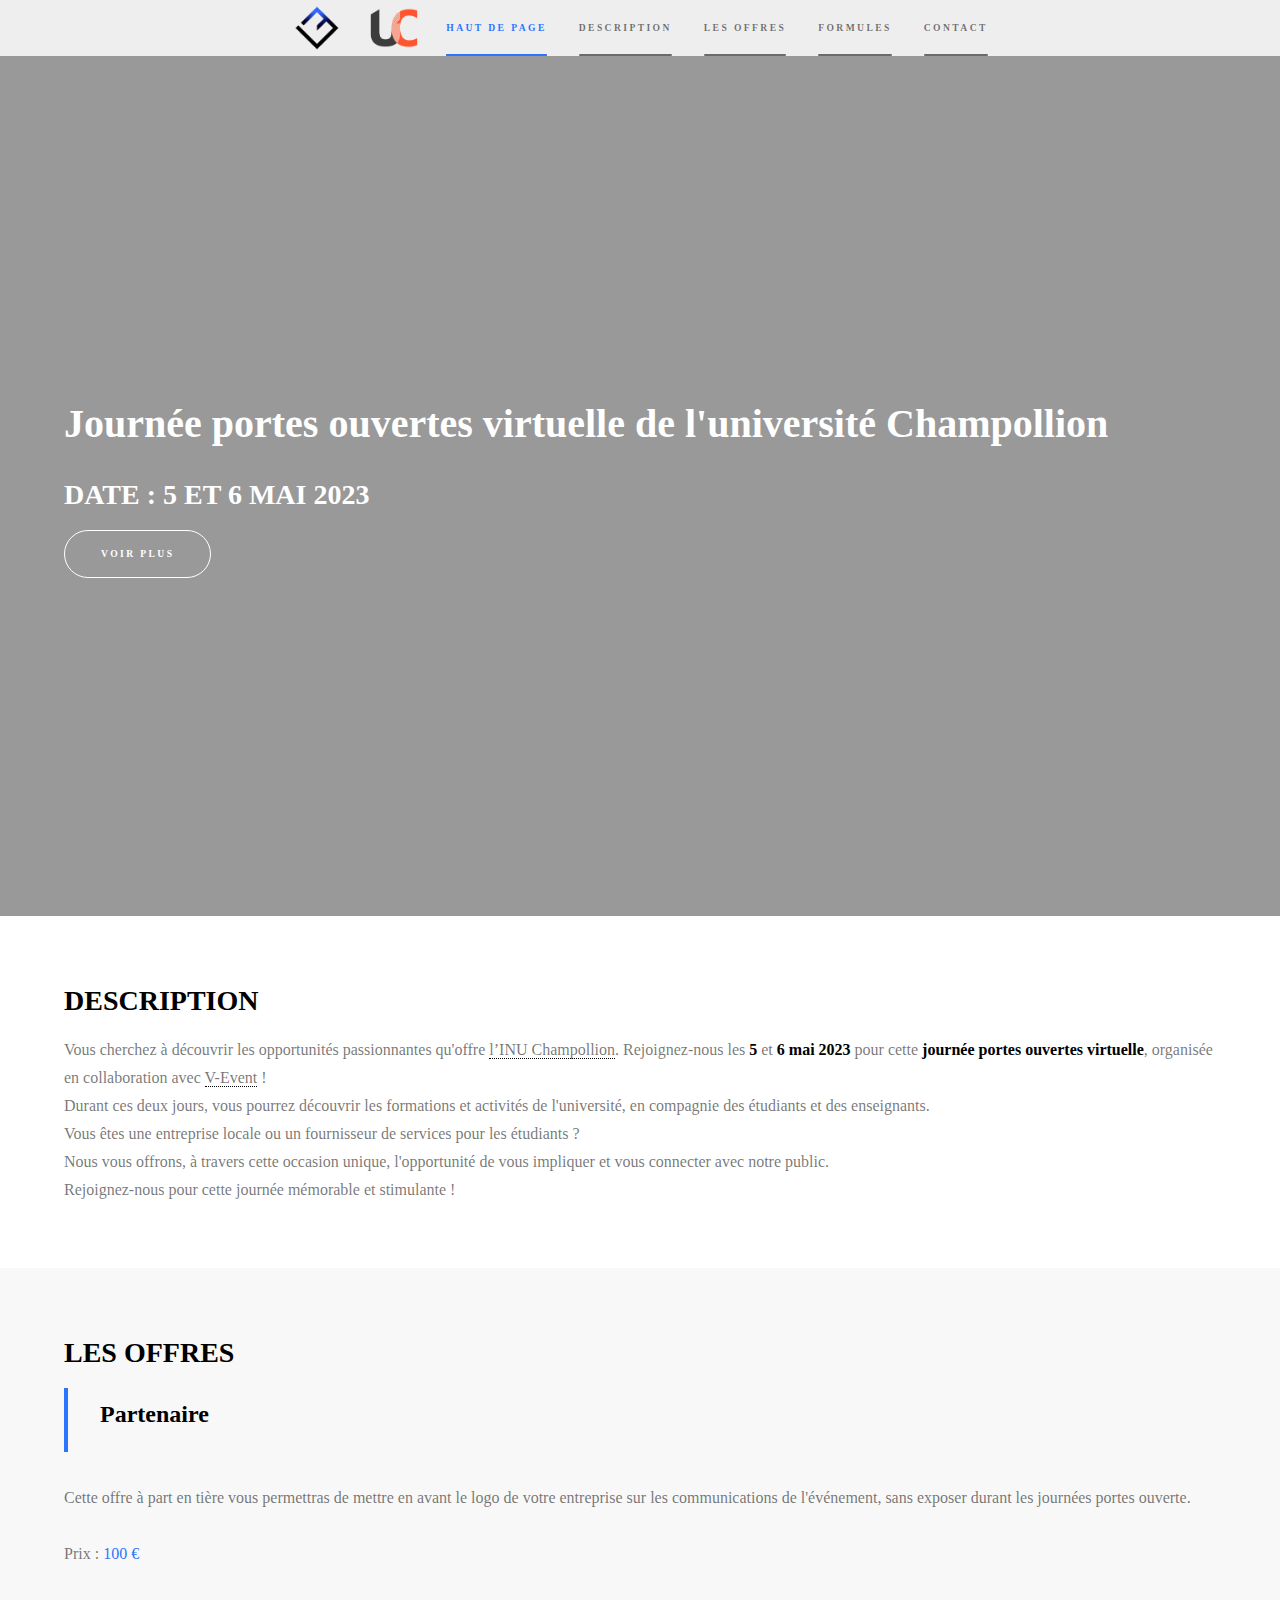
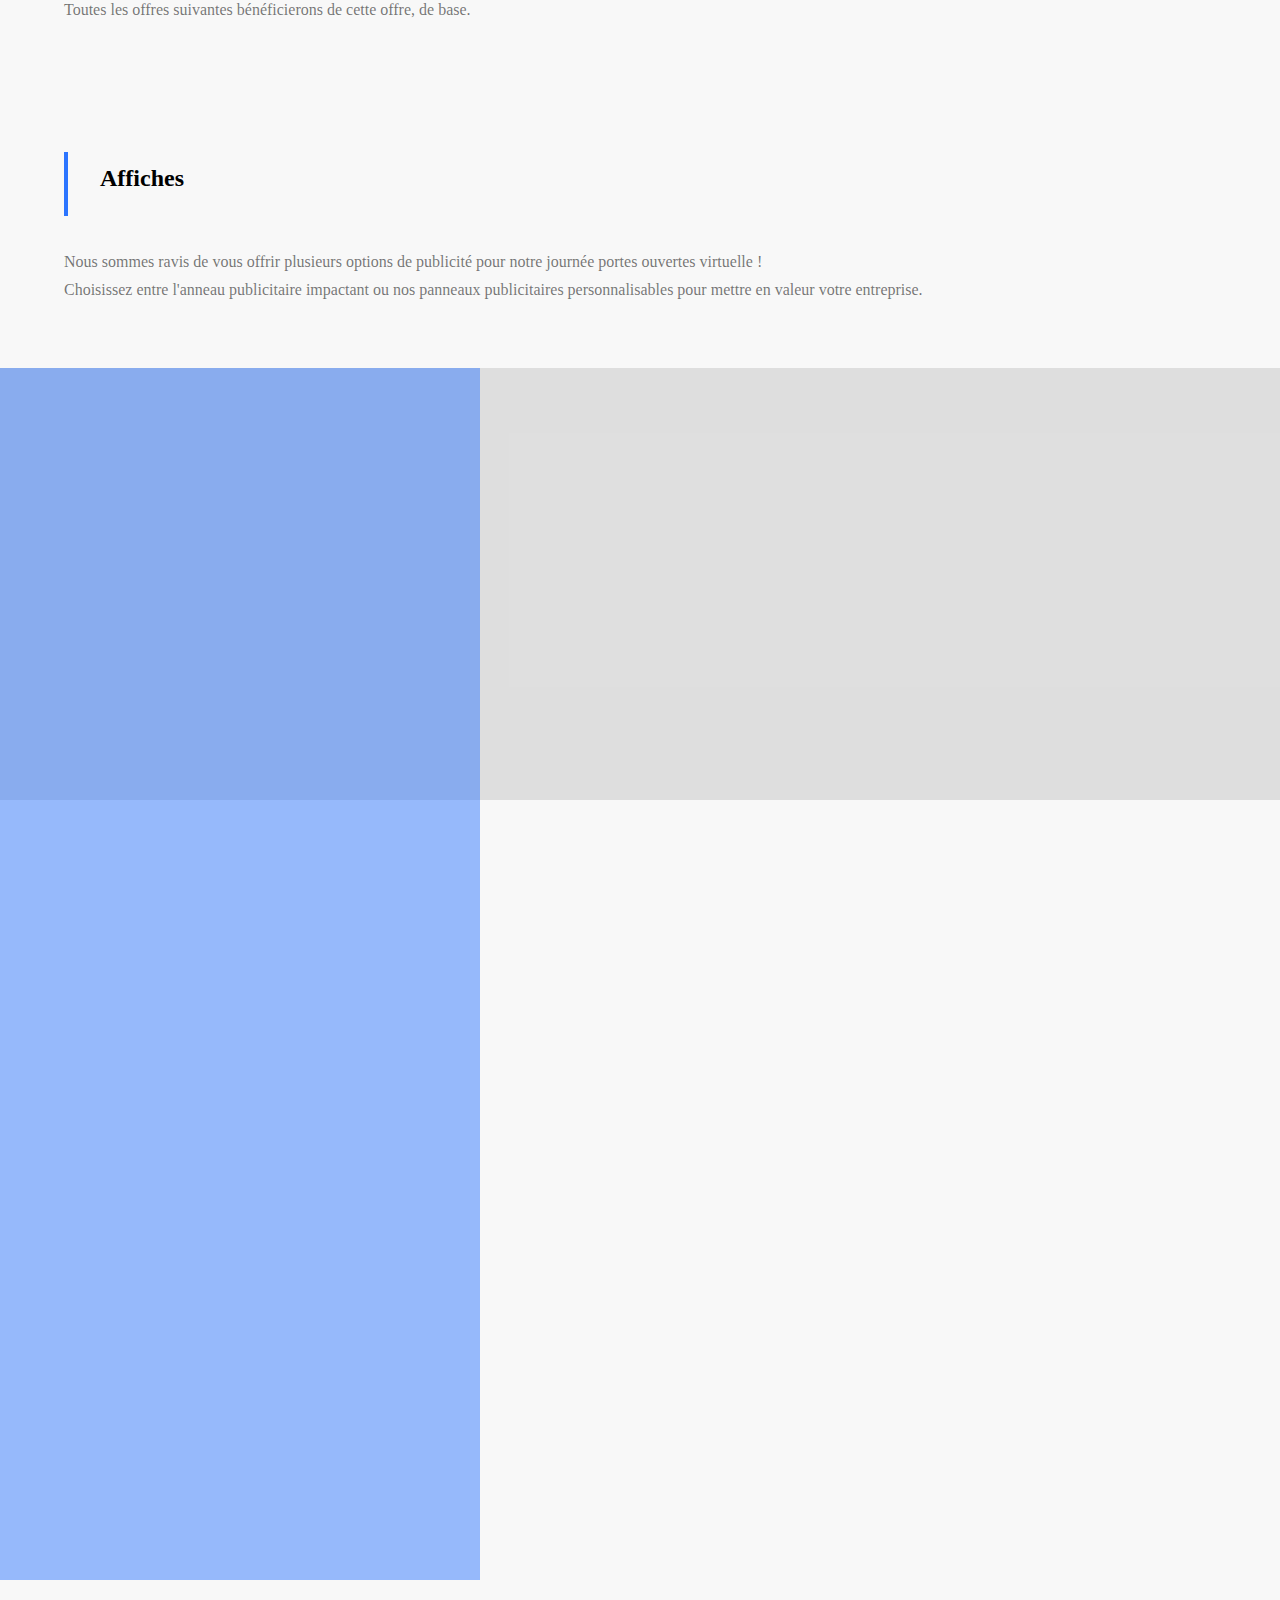
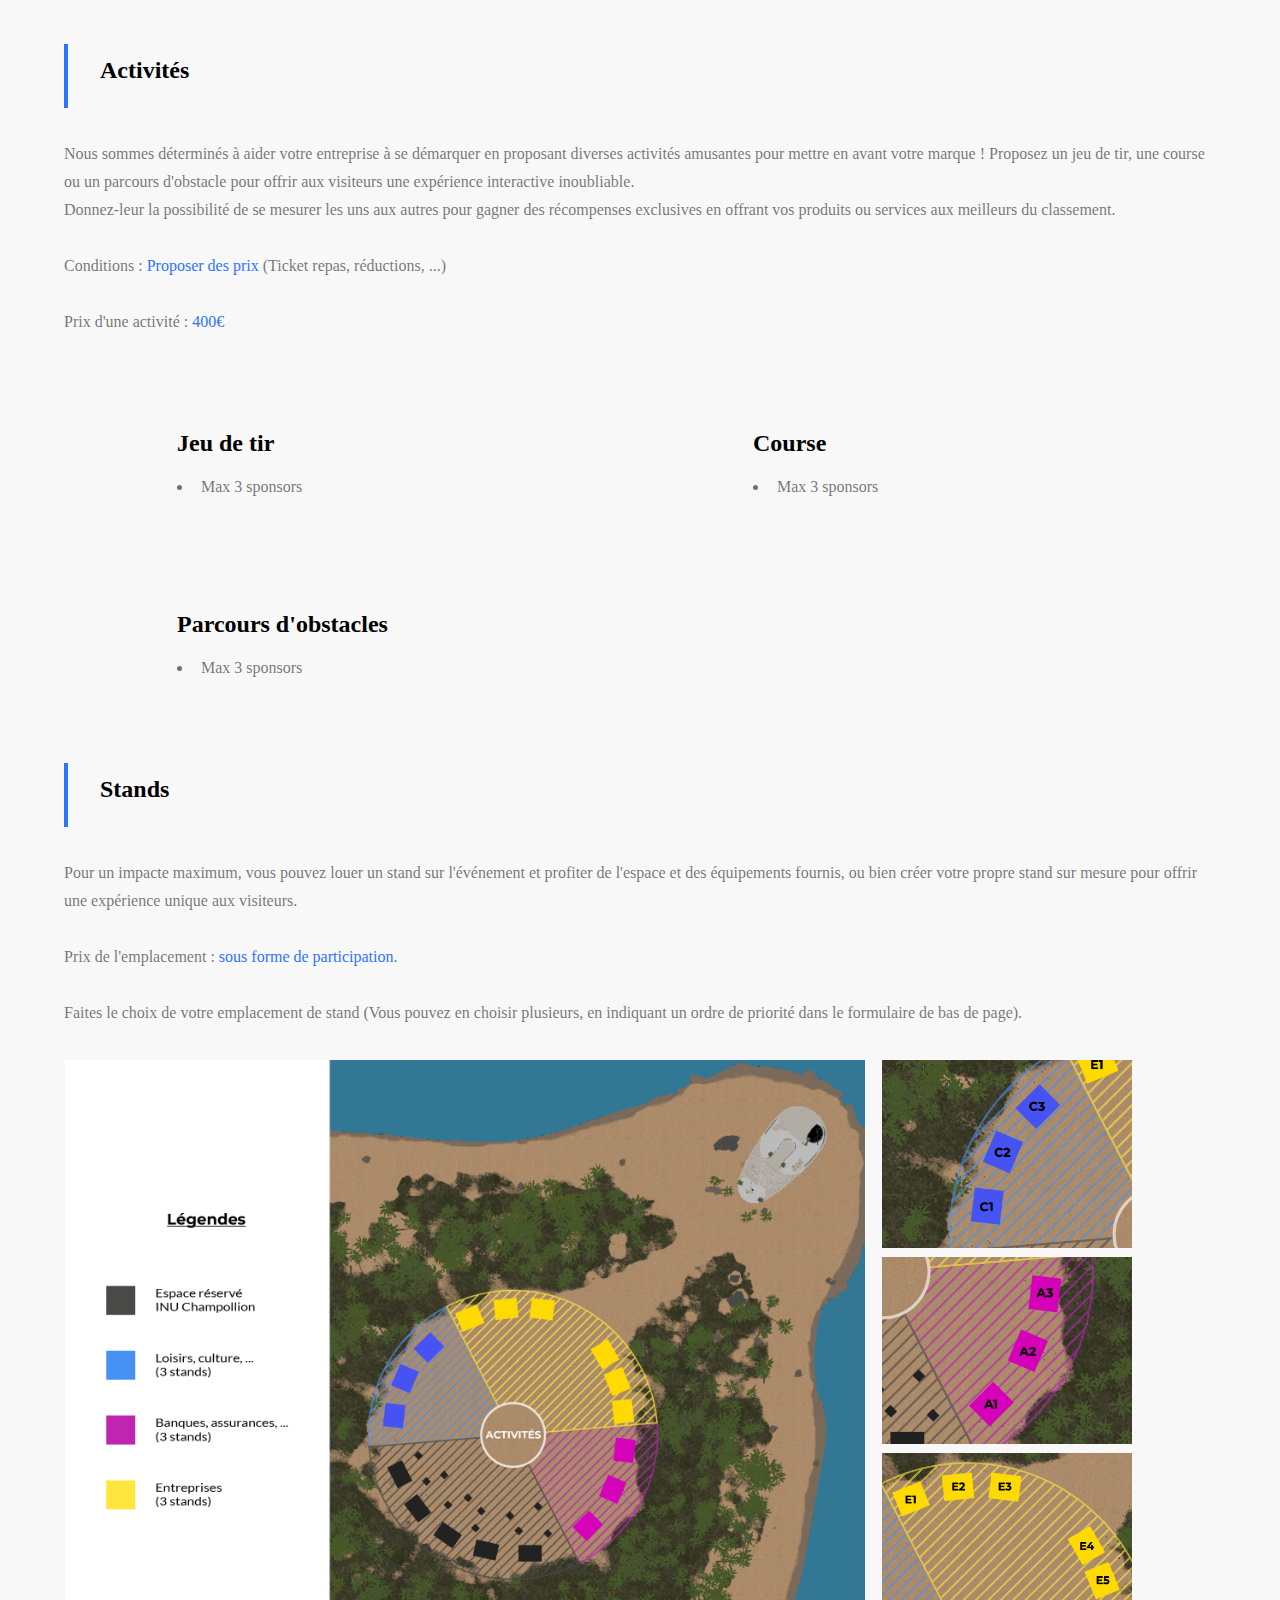
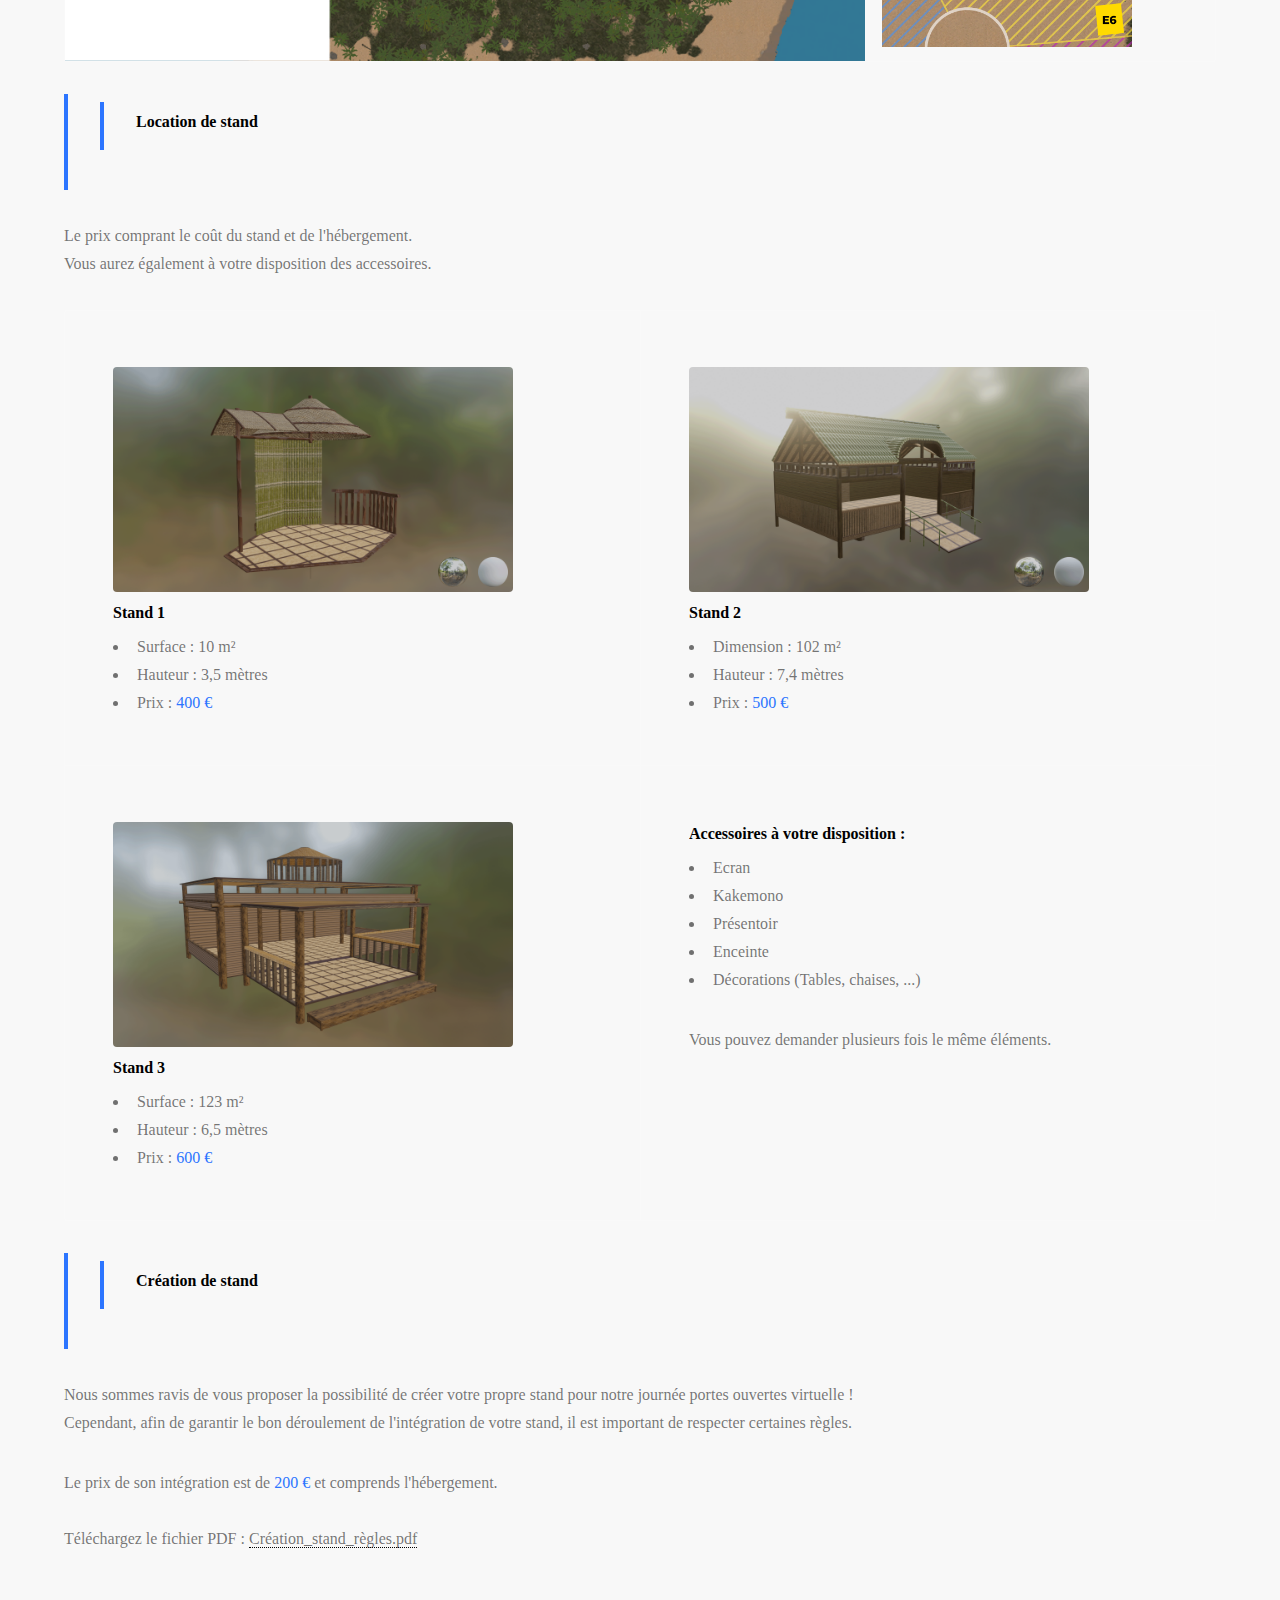
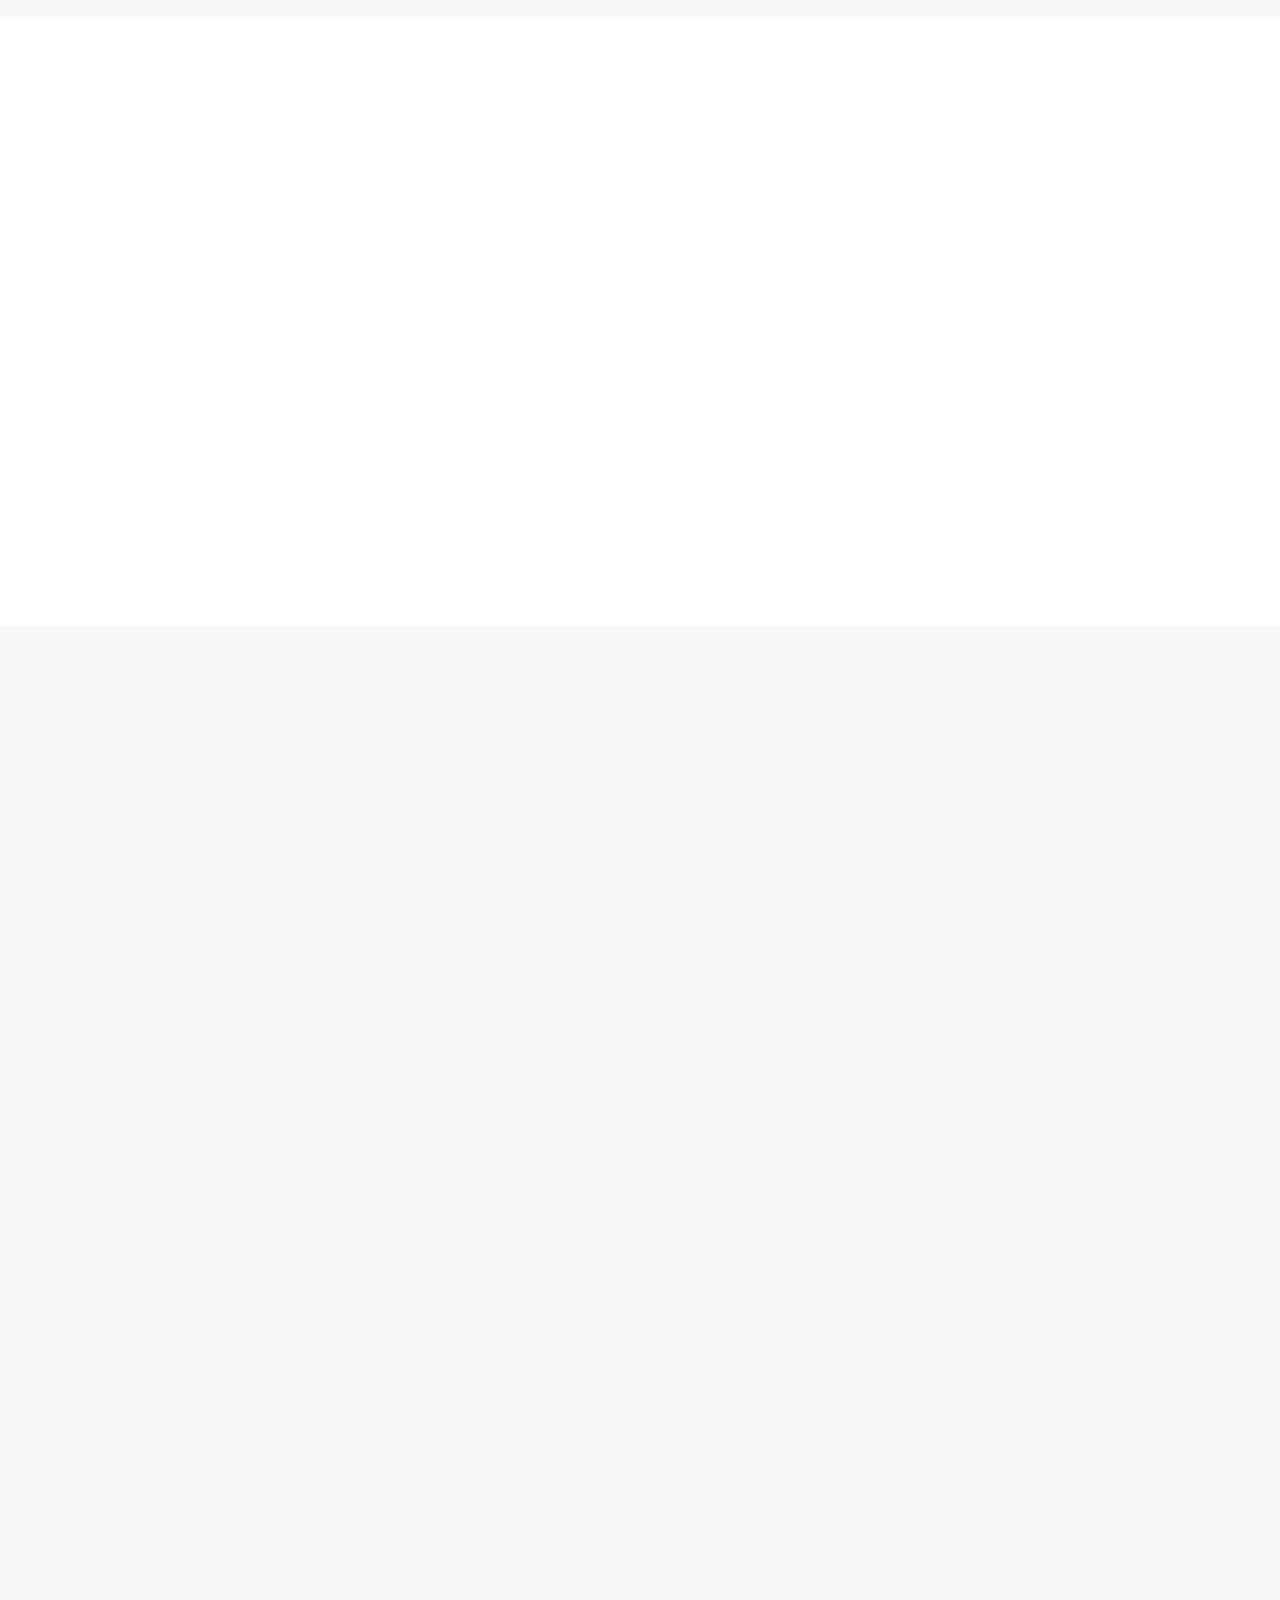
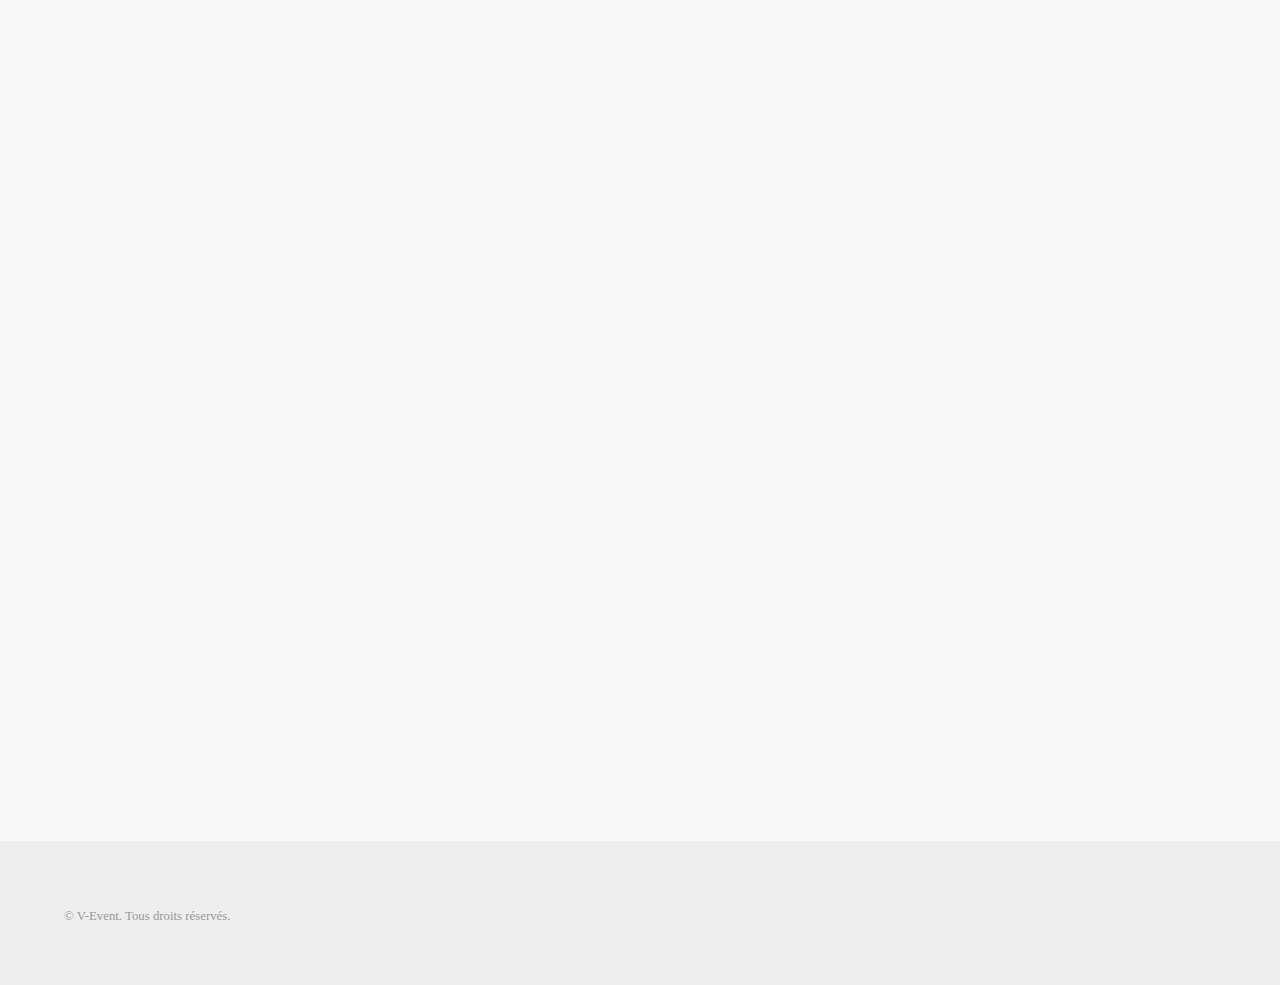
==== index.html @ f4a588ee "test size images" ====
<!DOCTYPE HTML>
<!--
	Hyperspace by HTML5 UP
	html5up.net | @ajlkn
	Free for personal and commercial use under the CCA 3.0 license (html5up.net/license)
-->
<html>
	<head>
		<title>V-Event : Plaquette Champollion</title>
		<link rel="icon" href="assets/css/images/Logo_color.png"/>
		<meta charset="utf-8" />
		<meta name="viewport" content="width=device-width, initial-scale=1, user-scalable=no" />
		<link rel="stylesheet" href="assets/css/main.css" />
		<noscript><link rel="stylesheet" href="assets/css/noscript.css" /></noscript>
		<!-- <link rel="stylesheet" type="text/css" href="styles.css" /> -->
	</head>
	<body class="is-preload">

		<!-- Sidebar -->
			<section id="sidebar">
				<div class="inner">
					<div class="logos">
						<img class="logo" id="vevent" src="images/Logo_color_text.png">
						<img class="logo" id="inu" src="images/INU_logo_text.png">
					</div>
					
					<nav>
						<ul>
							<li><a href="#intro">Haut de page</a></li>
							<li><a href="#zero">Description</a></li>
							<li><a href="#one">Les offres</a></li>
							<li><a href="#two">Formules</a></li>
							<li><a href="#three">Contact</a></li>
						</ul>
					</nav>
				</div>
			</section>

		<!-- Wrapper -->
			<div id="wrapper">

				<!-- INTRO -->
				
					<section id="intro" class="wrapper style1 fullscreen fade-up">
						
						<video autoplay loop muted class="video">
							<source src="images/video.mp4" type="video/mp4">
						</video>
					
						<div class="inner">	
							<h1>Journée portes ouvertes virtuelle de l'université Champollion</h1>
							<h2>Date : 5 et 6 mai 2023</h2>
							<ul class="actions">
								<li><a href="#zero" class="button scrolly">Voir plus</a></li>
							</ul>	
						</div>
					</section>

					<!-- DESCRIPTION -->
					<section id="zero" class="wrapper style3 spotlights">				

						<div class="inner">
							<h2>Description</h2>
							<p>Vous cherchez à découvrir les opportunités passionnantes qu'offre <a class="lien" href="https://www.univ-jfc.fr/">l’INU Champollion</a>. 
								Rejoignez-nous les <strong>5</strong> et <strong>6 mai 2023</strong> pour cette <strong>journée portes ouvertes virtuelle</strong>, organisée en collaboration avec <a class="lien" href="https://v-event.tech/">V-Event</a> !
								<br>Durant ces deux jours, vous pourrez découvrir les formations et activités de l'université, en compagnie des étudiants et des enseignants.
								<br>Vous êtes une entreprise locale ou un fournisseur de services pour les étudiants ?
								<br>Nous vous offrons, à travers cette occasion unique, l'opportunité de vous impliquer et vous connecter avec notre public.
								<br>Rejoignez-nous pour cette journée mémorable et stimulante !
								
						</div>
						
					</section>

					
					<!-- OFFRES -->
					<section id="one" class="wrapper style2 spotlights">

						<div class="inner">
							
							<!-- Partenaire -->
							<h2>Les offres</h2>
							<blockquote><h3>Partenaire</h3></blockquote>		
							<p>Cette offre à part en tière vous permettras de mettre en avant le logo de votre entreprise sur les communications de l'événement, sans exposer durant les journées portes ouverte.
								
								<br><br>Prix : <strong class="price">100 €</strong>
								<br><br>Toutes les offres suivantes bénéficierons de cette offre, de base.
							</p>
						</div>

						<!-- Affiches -->
						<div class="inner">
							<blockquote><h3>Affiches</h3></blockquote>
							<p>Nous sommes ravis de vous offrir plusieurs options de publicité pour notre journée portes ouvertes virtuelle !
								<br>Choisissez entre l'anneau publicitaire impactant ou nos panneaux publicitaires personnalisables pour mettre en valeur votre entreprise. </p>
						</div>

						<!-- Affiche 1 -->
						<section>
							<a class="image"><img src="images/AdvertisingGround.png" alt="" data-position="center center" /></a>
							<div class="content">
								<div class="inner">
									<h3>Toblerone</h3>
									<p>Mettez en avant votre entreprise avec notre affichage au sol personnalisable.
										<br>Votre affiche sera mise à l'avant et à l'arrière pour assurer une visibilité continue peut importe l’orientation des visiteurs.
										<br><strong>Le toblerone sera répété à plusieurs reprises</strong> dans l'événement.
									<ul>
										<li><i class="bx bx-check"></i>Dimension : 2m x 710cm x 2m (L x P x H)</li>
										<li><i class="bx bx-check"></i>Taille d'image demandée : 2048 x 1024 (L x H)</li>
										<li><i class="bx bx-check"></i>Un toblerone</li>
										<li><i class="bx bx-check"></i>Prix : <strong class="price">200 €</strong></li>
									</ul>
								</div>
							</div>
						</section>

						<!-- Affiche 2 -->
						<section>
							<a class="image"><img src="images/AdvertisingRing.png" alt="" data-position="top center" /></a>
							<div class="content">
								<div class="inner">
									<h3>Anneau</h3>
									<p>Assurez-vous que votre entreprise est au centre de l'action !
										<br>Notre anneau publicitaire offre une visibilité constante et percutante tout au long de l'événement, donnant à votre entreprise une exposition maximale.
									</p>
									<ul>
										<li><i class="bx bx-check"></i>Taille d'image demandée : 2048 x 1024 (L x H)</li>
										<li><i class="bx bx-check"></i>2 emplacements</li>
										<li><i class="bx bx-check"></i>Prix : <strong class="price">400 €</strong></li>
									</ul>
								</div>
							</div>
						</section>

						<!-- Affiche 3 -->
						<section>
							<a class="image"><img src="images/test.png" alt="" data-position="25% 25%" /></a>
							<div class="content">
								<div class="inner">
									<h3>Pack Affiches</h3>
									<p>Notre pack publicitaire est conçu pour vous aider à obtenir la meilleure visibilité possible lors de notre journée portes ouvertes virtuelle ! 
										<br>Ce pack comprend l’affiche au sol, mais également un affichage en plein ciel pour aider votre entreprise à briller lors de notre événement. </p>
									<ul>
										<li><i class="bx bx-check"></i>Un toblerone</li>
										<li><i class="bx bx-check"></i>2 emplacements sur l'anneau</li>
										<li><i class="bx bx-check"></i>Prix : <strong class="price">500 €</strong></strong></li>
									</ul>
								</div>
							</div>
						</section>

						
						<div class="inner">
							
							<!-- Activités -->
							<blockquote><h3>Activités</h3></blockquote>		
							<p>Nous sommes déterminés à aider votre entreprise à se démarquer en proposant diverses activités amusantes pour mettre en avant votre marque ! 
								Proposez un jeu de tir, une course ou un parcours d'obstacle pour offrir aux visiteurs une expérience interactive inoubliable.
								<br>Donnez-leur la possibilité de se mesurer les uns aux autres pour gagner des récompenses exclusives en offrant vos produits ou services aux meilleurs du classement.

								<br><br>Conditions : <strong class="price">Proposer des prix</strong> (Ticket repas, réductions, ...)
								<br><br>Prix d'une activité : <strong class="price">400€</strong>
							</p>
												
							<div class="features">

								<!-- Activité 1 -->
								<section>
									<span class="icon solid major fa-gamepad"></span>
									<h3>Jeu de tir</h3>
									<ul>
										<li><i class="bx bx-check"></i>Max 3 sponsors</li>
									</ul>
								</section>

								<!-- Activité 2 -->
								<section>
									<span class="icon solid major fa-car"></span>
									<h3>Course</h3>
									<ul>
										<li><i class="bx bx-check"></i>Max 3 sponsors</li>
									</ul>
								</section>

								<!-- Activité 3 -->
								<section>
									<span class="icon solid major fa-running"></span>
									<!-- https://fontawesome.com/search?o=r&m=free&f=brands -->
									<h3>Parcours d'obstacles</h3>
									<ul>
										<li><i class="bx bx-check"></i>Max 3 sponsors</li>
									</ul>
								</section>
							</div>

							<!-- Stands -->
							<blockquote><h3>Stands</h3></blockquote>
							<p>Pour un impacte maximum, vous pouvez louer un stand sur l'événement et profiter de l'espace et des équipements fournis, ou bien créer votre propre stand sur mesure pour offrir une expérience unique aux visiteurs.
								<br><br>Prix de l'emplacement : <strong class="price">sous forme de participation</strong>.
								<br><br>Faites le choix de votre emplacement de stand (Vous pouvez en choisir plusieurs, en indiquant un ordre de priorité dans le formulaire de bas de page).
							</p>

							<div class="features3">
	
								<img src="images/map.png" width="800px" height="auto"/>
								
								<section>
									<img src="images/Map_loisirs.png" width="250px"/>
									<img src="images/Map_assurances.png" width="250px"/>
									<img src="images/Map_entreprises.png" width="250px"/>
								</section>
							
							</div>
							
							<blockquote><blockquote><h4>Location de stand</h4></blockquote></blockquote>

							<p>Le prix comprant le coût du stand et de l'hébergement.
								<br>Vous aurez également à votre disposition des accessoires.
							</p>
								
							<div class="features2">

								<!-- Stand 1 -->
								<section>
									<div class="slider">
										<div class="slides">
											<div class="slide"><a class="image"><img src="images/Petit_1.png" width="400px" alt="" data-position="center center" /></a></div>
											<div class="slide"><a class="image"><img src="images/Petit_2.png" width="400px" alt="" data-position="center center" /></a></div>
											<div class="slide"><a class="image"><img src="images/Petit_3.png" width="400px" alt="" data-position="center center" /></a></div>
											<div class="slide"><a class="image"><img src="images/Petit_4.png" width="400px" alt="" data-position="center center" /></a></div>
										</div>
										<div class="content">
											<div class="inner">
												<h4>Stand 1</h4>
												<ul>
													<li><i class="bx bx-check"></i>Surface : 10 m²</li>
													<li><i class="bx bx-check"></i>Hauteur : 3,5 mètres</li>
													<li><i class="bx bx-check"></i>Prix : <strong class="price">400 €</strong></li>
												</ul>
											</div>
										</div>
									</div>
								</section>

								<!-- Stand 2 -->
								<section>
									<div class="slider">
										<div class="slides">
											<div class="slide"><a class="image"><img src="images/Moyen_1.png" width="400px" alt="" data-position="center center" /></a></div>
											<div class="slide"><a class="image"><img src="images/Moyen_2.png" width="400px" alt="" data-position="center center" /></a></div>
											<div class="slide"><a class="image"><img src="images/Moyen_3.png" width="400px" alt="" data-position="center center" /></a></div>
											<div class="slide"><a class="image"><img src="images/Moyen_4.png" width="400px" alt="" data-position="center center" /></a></div>
										</div>
										<div class="content">
											<div class="inner">
												<h4>Stand 2</h4>
												<ul>
													<li><i class="bx bx-check"></i>Dimension : 102 m²</li>
													<li><i class="bx bx-check"></i>Hauteur : 7,4 mètres</li>
													<li><i class="bx bx-check"></i>Prix : <strong class="price">500 €</strong></li>
												</ul>
											</div>
										</div>
									</div>
								</section>

								<!-- Stand 3 -->
								<section>
									<div class="slider">
										<div class="slides">
											<div class="slide"><a class="image"><img src="images/Grand_1.png" width="400px" alt="" data-position="center center" /></a></div>
											<div class="slide"><a class="image"><img src="images/Grand_2.png" width="400px" alt="" data-position="center center" /></a></div>
											<div class="slide"><a class="image"><img src="images/Grand_3.png" width="400px" alt="" data-position="center center" /></a></div>
											<div class="slide"><a class="image"><img src="images/Grand_4.png" width="400px" alt="" data-position="center center" /></a></div>
										</div>

										<div class="content">
											<div class="inner">
												<h4>Stand 3</h4>
												<ul>
													<li><i class="bx bx-check"></i>Surface : 123 m²</li>
													<li><i class="bx bx-check"></i>Hauteur : 6,5 mètres</li>
													<li><i class="bx bx-check"></i>Prix : <strong class="price">600 €</strong></li>
												</ul>
											</div>
										</div>
									</div>
								</section>

								<!-- Info stand -->
								<section>
									<div class="slider">
										
										<div class="content">
											<div class="inner">
												<h4>Accessoires à votre disposition :</h4>
												<ul>
													<li><i class="bx bx-check"></i>Ecran</li>
													<li><i class="bx bx-check"></i>Kakemono</li>
													<li><i class="bx bx-check"></i>Présentoir</li>
													<li><i class="bx bx-check"></i>Enceinte</li>
													<li><i class="bx bx-check"></i>Décorations (Tables, chaises, ...)</li>
												</ul>
												<p>Vous pouvez demander plusieurs fois le même éléments.</p>
											</div>
										</div>

									</div>
								</section>

							</div>
							
							<!-- Création -->
							<div class="inner">
								<blockquote><blockquote><h4>Création de stand</h4></blockquote></blockquote>
								<p>Nous sommes ravis de vous proposer la possibilité de créer votre propre stand pour notre journée portes ouvertes virtuelle ! 
									<br>Cependant, afin de garantir le bon déroulement de l'intégration de votre stand, il est important de respecter certaines règles. </p>
								<p>Le prix de son intégration est de <strong class="price">200 €</strong> et comprends l'hébergement.
								
								<br><br>Téléchargez le fichier PDF : <a href="images/creation_stand_regles.pdf">Création_stand_règles.pdf</a>

							</div>

						</div>
						
					</section>

				<!-- FORMULES -->
					
						<section id="two" class="wrapper style3 fade-up">
						<div class="inner">

							<!-- ======= Pricing Section ======= -->
						<section id="pricing" class="pricing">
							<div class="container" data-aos="fade-up">
					
								<div class="section-title">
									<h2>Formules</h2>
								</div>
						
								<div class="row">

									<div class="col-lg-4 mt-4 mt-lg-0" data-aos="fade-up" data-aos-delay="300">
										<div class="box">
											<h3>Challenge</h3>
											<h4>700 €</h4>
											<ul>
												<li><i class="bx bx-check"></i>Pack Affiches</li>
												<li><i class="bx bx-check"></i>Une activité au choix</li>
											</ul>
										</div>
									</div>
						
									<div class="col-lg-4" data-aos="fade-up" data-aos-delay="100">
										<div class="box">
											<h3>Intervenant</h3>
											<h4>1 000 €</h4>
											<ul>
												<li><i class="bx bx-check"></i>Pack Affiches</li>
												<li><i class="bx bx-check"></i>Stand 2</li>
											</ul>
										</div>
									</div>
						
									<div class="col-lg-4 mt-4 mt-lg-0" data-aos="fade-up" data-aos-delay="200">
										<div class="box featured">
											<h3>Formule complète</h3>
											<h4>1 450 €</h4>
											<ul>
												<li><i class="bx bx-check"></i>Pack Affiches</li>
												<li><i class="bx bx-check"></i>Une activité au choix</li>
												<li><i class="bx bx-check"></i>Stand 3</li>
											</ul>
										</div>
									</div>
						
									
								</div>
					
							</div>
						</section>
						<!-- End Pricing Section -->
						</div>
					</section>
			
				<!-- CONTACT -->
					<section id="three" class="wrapper style1 fade-up">
						<div class="inner">
							<h2>Contactez-nous !</h2>
							<p>Nous restons à votre disposition pour toute demande d'informations complémentaires ou pour la mise en place d'un devis personnalisé. 
								<br>N'hésitez pas à nous contacter par mail en nous fournissant les détails de vos prestations.
								<br>Nous nous engageons à vous répondre dans les meilleurs délais.</p>
							<div class="split style1">
								<section>

									<form action="https://formsubmit.co/04d8dbd103fc2e2ac19d623c13a61e69" method="POST" id="form" onsubmit="return validateForm()">
										<input type="hidden" name="_next" value="https://rodriguesclaire.github.io/merci/index.html" />
										<input type="hidden" name="_captcha" value="false" />
										<input type="hidden" name="_subject" value="Nouveau message de formulaire de contact" />
										<input type="hidden" name="_template" value="table" />
										<input type="hidden" name="_autoresponse" value="true" />
										<input type="hidden" name="_replyto" value="email" />
										<input type="hidden" name="_confirmation" value="Merci de nous avoir contacté. Nous vous répondrons dès que possible." />
									  
										
										<div class="fields">

											<!-- Nom -->
											<div class="field half">
												<label for="name">*Nom :</label>
												<input type="text" id="name" name="Nom" required>
											</div>
										
											<!-- Entreprise -->
											<div class="field half">
												<label for="name">*Nom entreprise :</label>
												<input type="text" id="entreprise" name="Nom entreprise" required>
											</div>
										
											<!-- Email -->
											<div class="field half">
												<label for="email">*Email :</label>
												<input type="email" id="email" name="Email" required>
											</div>
										
											<!-- Objet -->
											<div class="field half">
												<label for="subject">*Objet :</label>
												<input placeholder="Devis / Informations / ..." type="text" id="objet" name="Objet" required>
											</div>
													
											<!-- Message -->
											<div class="field">
												<label for="message">*Message :</label>
												<textarea placeholder="Montant de la participation pour l'emplacement / Choix emplacement stand / Choix des accessoires / Informations supplémentaires" id="message" name="Message" rows="5" required></textarea>
												<p style="font-size:14px;">* Champs obligatoires.</p>
											</div>

											<!-- EMPTY -->
											<div class="field">
											
											</div>


										  	<div class="field">
											<label>Sélectionnez ci-dessous les éléments que vous souhaitez utiliser.</label>
											</div>

											<!-- A chocher : Jours -->							   
											<div class="field ">
												
												<label>Jours d'exposition (présence sur le stand) :</label><br>
								
												<input type="checkbox" id="jour1" name="Jour 1" value="Vendredi 5 mai : de 14H à 17H">
												<label for="jour1">Vendredi 5 mai
													<ul>
														<li><i class="bx bx-check"></i>De : <strong class="price">14H à 17H</strong></li>
													</ul>
												</label>
								
												<input type="checkbox" id="jour2" name="Jour 2" value="Samedi 6 mai : de 14H à 17H">
												<label for="jour2">Samedi 6 mai
													<ul>
														<li><i class="bx bx-check"></i>De : <strong class="price">14H à 17H</strong></li>
													</ul>
												</label>
								
											</div>

											<!-- A chocher : Affiche -->							   
											<div class="field ">
												
												<label>Affiches :</label><br>
								
												<input type="checkbox" id="affiche1" name="Affiche 1" value="Affiche toblerone : 200€">
												<label for="affiche1">Toblerone
													<ul>
														<li><i class="bx bx-check"></i>Prix : <strong class="price">200 €</strong></li>
													</ul>
												</label>
								
												<input type="checkbox" id="affiche2" name="Affiche 2" value="Anneau : 400€">
												<label for="affiche2">Anneau
													<ul>
														<li><i class="bx bx-check"></i>Prix : <strong class="price">400 €</strong></li>
													</ul>
												</label>
								
												<input type="checkbox" id="affiche3" name="Pack affiche" value="Toblerone & Anneau : 500€">
												<label id="last" for="affiche3">Pack Affiches
													<ul>
														<li><i class="bx bx-check"></i>Prix : <strong class="price">500 €</strong></li>
													</ul>
												</label>
											</div>

											<!-- A chocher : Activités -->
											<div class="field">
												
												<label>Activités :</label><br>
								
												<input type="checkbox" id="activite1" name="Activité 1" value="Jeu de tir : 400€">
												<label for="activite1">Jeu de tir
												<ul>
													<li><i class="bx bx-check"></i>Prix : <strong class="price">400€</strong></li>
												</ul>
												</label>
								
												<input type="checkbox" id="activite2" name="Activité 2" value="Course : 400€">
												<label for="activite2">Course
												<ul>
													<li><i class="bx bx-check"></i>Prix : <strong class="price">400€</strong></li>
												</ul>
												</label>
								
												<input type="checkbox" id="activite3" name="Activité 3" value="Parcours d'obstacle : 400€">
												<label id="last" for="activite3">Parcours d'obstacles
												<ul>
													<li><i class="bx bx-check"></i>Prix : <strong class="price">400€</strong></li>
												</ul>
												</label>
											</div>
								
											<!-- A chocher : Stands -->
											<div class="field">
												<label>Stands :</label><br>
								
												<input type="checkbox" id="stand1" name="Stand 1" value="Stand 1 : 400€">
												<label for="stand1">Stand 1
													<ul>
														<li><i class="bx bx-check"></i>Prix : <strong class="price">400€</strong></li>
													</ul>
												</label>
								
												<input type="checkbox" id="stand2" name="Stand 2" value="Stand 2 : 500€">
												<label for="stand2">Stand 2
													<ul>
														<li><i class="bx bx-check"></i>Prix : <strong class="price">500€</strong></li>
													</ul>
												</label>
								
												<input type="checkbox" id="stand3" name="Stand 3" value="Stand 3 : 600€">
												<label for="stand3">Stand 3
													<ul>
														<li><i class="bx bx-check"></i>Prix : <strong class="price">600€</strong></li>
													</ul>
												</label>

												<input type="checkbox" id="stand4" name="Création stand" value="Création de stand : 600 €">
												<label id="last" for="stand4">Créer son propre stand
													<ul>
														<li><i class="bx bx-check"></i>Prix : <strong class="price">200€</strong></li>
													</ul>
												</label>
												
											</div>

											<!-- A chocher : Formule -->
											<div class="field">
												<label>Formules :</label><br>

												<input class="formules" type="checkbox" id="formule3" name="Formule" value="Formule challenge : 700€" onchange="checkOnlyOne(this)">
												<label for="formule3">Challenge
												<ul>
													<li><i class="bx bx-check"></i>Prix : <strong class="price">700€</strong></li>
												</ul>
												</label>
								
												<input class="formules" type="checkbox" id="formule1" name="Formule" value="Formule intervenant : 1 000€" onchange="checkOnlyOne(this)">
												<label for="formule1">Intervenant
												<ul>
													<li><i class="bx bx-check"></i>Prix : <strong class="price">1 000€</strong></li>
												</ul>
												</label>
								
												<input class="formules" type="checkbox" id="formule2" name="Formule" value="Formule complète : 1 450€" onchange="checkOnlyOne(this)">
												<label id="last" for="formule2">Formule complète
												<ul>
													<li><i class="bx bx-check"></i>Prix : <strong class="price">1 450€</strong></li>
												</ul>
												</label>
											</div>

											<!-- Envoyer formulaire -->
											<div>
											<ul class="actions">
												<li><button type="submit" class="button submit">Envoyer</button></li>
											</ul>
											</div>

										</div> 
									  </form>

								</section>
								<section>
									<ul class="contact">
										<li>
											<h3>Adresse</h3>
											<span>8 Avenue Pierre-Gilles de Gennes<br />
											Albi, 81000<br />
											FRANCE</span>
										</li>
										<li>
											<h3>Email</h3>
											<span>contact@v-event.tech</span>
										</li>
										<li>
											<h3>Téléphone</h3>
											<span>05 63 76 08 79</span>
										</li>
										<li>
											<h3>Réseaux sociaux</h3>
											<ul class="icons">
												<li><a href="https://twitter.com/V_Event_FR" class="icon brands fa-twitter"><span class="label">Twitter</span></a></li>
												<li><a href="https://www.facebook.com/VEventFR" class="icon brands fa-facebook-f"><span class="label">Facebook</span></a></li>
												<!--<li><a href="#" class="icon brands fa-discord"><span class="label">Discord</span></a></li>-->
												<li><a href="https://www.instagram.com/vevent_fr/" class="icon brands fa-instagram"><span class="label">Instagram</span></a></li>
												<li><a href="https://www.linkedin.com/company/v-event/" class="icon brands fa-linkedin-in"><span class="label">LinkedIn</span></a></li>
												<li><a href="https://www.tiktok.com/@vevent_fr" class="icon brands fa-tiktok"><span class="label">Tiktok</span></a></li>
												<li><a href="https://www.youtube.com/@v-event" class="icon brands fa-youtube"><span class="label">Youtube</span></a></li>
											</ul>
										</li>
									</ul>
								</section>
							</div>
						</div>
					</section>

			</div>

		<!-- FOOTER -->
			<footer id="footer" class="wrapper style1-alt">
				<div class="inner">
					<ul class="menu">
						<li>&copy; V-Event. Tous droits réservés.</li>
					</ul>
				</div>
			</footer>

		<!-- SCRIPTS -->
			<script src="assets/js/jquery.min.js"></script>
			<script src="assets/js/jquery.scrollex.min.js"></script>
			<script src="assets/js/jquery.scrolly.min.js"></script>
			<script src="assets/js/browser.min.js"></script>
			<script src="assets/js/breakpoints.min.js"></script>
			<script src="assets/js/util.js"></script>
			<script src="assets/js/main.js"></script>
			<script src="assets/js/form.js"></script>

	</body>
</html>
---- assets/css/main.css ----
@import url(fontawesome-all.min.css);

/*
	Hyperspace by HTML5 UP
	html5up.net | @ajlkn
	Free for personal and commercial use under the CCA 3.0 license (html5up.net/license)
*/







html, body, div, span, applet, object,
iframe, h1, h2, h3, h4, h5, h6, p, blockquote,
pre, a, abbr, acronym, address, big, cite,
code, del, dfn, em, img, ins, kbd, q, s, samp,
small, strike, strong, sub, sup, tt, var, b,
u, i, center, dl, dt, dd, ol, ul, li, fieldset,
form, label, legend, table, caption, tbody,
tfoot, thead, tr, th, td, article, aside,
canvas, details, embed, figure, figcaption,
footer, header, hgroup, menu, nav, output, ruby,
section, summary, time, mark, audio, video {
	margin: 0;
	padding: 0;
	border: 0;
	font-size: 100%;
	font: inherit;
	vertical-align: baseline;}

article, aside, details, figcaption, figure,
footer, header, hgroup, menu, nav, section {
	display: block;}

body {
	line-height: 1;
}

ol, ul {
	list-style: none;
}

blockquote, q {
	quotes: none;
}

	blockquote:before, blockquote:after, q:before, q:after {
		content: '';
		content: none;
	}

table {
	border-collapse: collapse;
	border-spacing: 0;
}

body {
	-webkit-text-size-adjust: none;
}

mark {
	background-color: transparent;
	color: inherit;
}

input::-moz-focus-inner {
	border: 0;
	padding: 0;
}

input, select, textarea {
	-moz-appearance: none;
	-webkit-appearance: none;
	-ms-appearance: none;
	appearance: none;
}

/* Basic */

	@-ms-viewport {
		width: device-width;
	}

	body {
		-ms-overflow-style: scrollbar;
	}

	@media screen and (max-width: 480px) {

		html, body {
			min-width: 320px;
		}

	}

	html {
		box-sizing: border-box;
	}

	*, *:before, *:after {
		box-sizing: inherit;
	}

	body {
		background: white;
	}

		body.is-preload *, body.is-preload *:before, body.is-preload *:after {
			-moz-animation: none !important;
			-webkit-animation: none !important;
			-ms-animation: none !important;
			animation: none !important;
			-moz-transition: none !important;
			-webkit-transition: none !important;
			-ms-transition: none !important;
			transition: none !important;
		}

/* Type */

	body, input, select, textarea {
		color: rgba(0, 0, 0, 0.55);
		font-family:  'lato';
		font-size: 14pt;
		font-weight: normal;
		line-height: 1.75;
	}

		@media screen and (max-width: 1680px) {

			body, input, select, textarea {
				font-size: 13pt;
			}

		}

		@media screen and (max-width: 1280px) {

			body, input, select, textarea {
				font-size: 12pt;
			}

		}

		@media screen and (max-width: 360px) {

			body, input, select, textarea {
				font-size: 11pt;
			}

		}

	a {
		-moz-transition: color 0.2s ease, border-bottom-color 0.2s ease;
		-webkit-transition: color 0.2s ease, border-bottom-color 0.2s ease;
		-ms-transition: color 0.2s ease, border-bottom-color 0.2s ease;
		transition: color 0.2s ease, border-bottom-color 0.2s ease;
		border-bottom: dotted 1px black;
		color: inherit;
		text-decoration: none;
	}

		a:hover {
			border-bottom-color: #2c75ff;
			color: #2c75ff;
		}

	strong, b {
		color: black;
		font-weight: bold;
	}

	em, i {
		font-style: italic;
	}

	p {
		margin: 0 0 2em 0;
	}

	h1, h2, h3, h4, h5, h6 {
		color: #000000;
		font-family: 'montserrat';
		font-weight: bold;
		line-height: 1.5;
		margin: 0 0 0.5em 0;
	}

		h1 a, h2 a, h3 a, h4 a, h5 a, h6 a {
			color: inherit;
			text-decoration: none;
		}

	h1 {
		font-size: 2.75em;
	}

		h1.major {
			margin: 0 0 1.3em 0;
			position: relative;
			padding-bottom: 0.35em;
		}

			h1.major:after {
				background-image: -moz-linear-gradient(to right, #00ff00, #ff0000);
				background-image: -webkit-linear-gradient(to right, #00ff00, #ff0000);
				background-image: -ms-linear-gradient(to right, #00ff00, #ff0000);
				background-image: linear-gradient(to right, #00ff00, #ff0000);
				-moz-transition: max-width 0.2s ease;
				-webkit-transition: max-width 0.2s ease;
				-ms-transition: max-width 0.2s ease;
				transition: max-width 0.2s ease;
				border-radius: 0.2em;
				bottom: 0;
				content: '';
				height: 0.05em;
				position: absolute;
				right: 0;
				width: 100%;
			}

	h2 {
		font-size: 1.75em;
		text-transform: uppercase;
	}

	h3 {
		font-size: 1.5em;
	}

	h4 {
		font-size: 1em;
	}

	h5 {
		font-size: 0.8em;
	}

	h6 {
		font-size: 0.6em;
	}

	@media screen and (max-width: 736px) {

		h1 {
			font-size: 2em;
		}

		h2 {
			font-size: 1.25em;
		}

		h3 {
			font-size: 1em;
		}

		h4 {
			font-size: 0.8em;
		}

		h5 {
			font-size: 0.6em;
		}

		h6 {
			font-size: 0.6em;
		}

	}

	sub {
		font-size: 0.8em;
		position: relative;
		top: 0.5em;
	}

	sup {
		font-size: 0.8em;
		position: relative;
		top: -0.5em;
	}

	blockquote {
		border-left: solid 4px #2c75ff;
		margin: 0 0 2em 0;
		padding: 0.5em 0 0.5em 2em;
	}

	code {
		background: rgb(255, 0, 0);
		border-radius: 0.25em;
		border: solid 1px rgb(255, 0, 0);
		font-family: 'lato';
		font-size: 0.9em;
		margin: 0 0.25em;
		padding: 0.25em 0.65em;
	}

	pre {
		-webkit-overflow-scrolling: touch;
		font-family: 'lato';
		font-size: 0.9em;
		margin: 0 0 2em 0;
	}

		pre code {
			display: block;
			line-height: 1.75em;
			padding: 1em 1.5em;
			overflow-x: auto;
		}

	hr {
		border: 0;
		border-bottom: solid 1px rgb(255, 0, 0);
		margin: 2em 0;
	}

		hr.major {
			margin: 3em 0;
		}

	.align-left {
		text-align: left;
	}

	.align-center {
		text-align: center;
	}

	.align-right {
		text-align: right;
	}

/* Row */

	.row {
		display: flex;
		flex-wrap: wrap;
		box-sizing: border-box;
		align-items: stretch;
	}

		.row > * {
			box-sizing: border-box;
		}

		.row.gtr-uniform > * > :last-child {
			margin-bottom: 0;
		}

		.row.aln-left {
			justify-content: flex-start;
		}

		.row.aln-center {
			justify-content: center;
		}

		.row.aln-right {
			justify-content: flex-end;
		}

		.row.aln-top {
			align-items: flex-start;
		}

		.row.aln-middle {
			align-items: center;
		}

		.row.aln-bottom {
			align-items: flex-end;
		}

		.row > .imp {
			order: -1;
		}

		.row > .col-1 {
			width: 8.33333%;
		}

		.row > .off-1 {
			margin-left: 8.33333%;
		}

		.row > .col-2 {
			width: 16.66667%;
		}

		.row > .off-2 {
			margin-left: 16.66667%;
		}

		.row > .col-3 {
			width: 25%;
		}

		.row > .off-3 {
			margin-left: 25%;
		}

		.row > .col-4 {
			width: 33.33333%;
		}

		.row > .off-4 {
			margin-left: 33.33333%;
		}

		.row > .col-5 {
			width: 41.66667%;
		}

		.row > .off-5 {
			margin-left: 41.66667%;
		}

		.row > .col-6 {
			width: 50%;
		}

		.row > .off-6 {
			margin-left: 50%;
		}

		.row > .col-7 {
			width: 58.33333%;
		}

		.row > .off-7 {
			margin-left: 58.33333%;
		}

		.row > .col-8 {
			width: 66.66667%;
		}

		.row > .off-8 {
			margin-left: 66.66667%;
		}

		.row > .col-9 {
			width: 75%;
		}

		.row > .off-9 {
			margin-left: 75%;
		}

		.row > .col-10 {
			width: 83.33333%;
		}

		.row > .off-10 {
			margin-left: 83.33333%;
		}

		.row > .col-11 {
			width: 91.66667%;
		}

		.row > .off-11 {
			margin-left: 91.66667%;
		}

		.row > .col-12 {
			width: 100%;
		}

		.row > .off-12 {
			margin-left: 100%;
		}

		.row.gtr-0 {
			margin-top: 0;
			margin-left: 0em;
		}

			.row.gtr-0 > * {
				padding: 0 0 0 0em;
			}

			.row.gtr-0.gtr-uniform {
				margin-top: 0em;
			}

				.row.gtr-0.gtr-uniform > * {
					padding-top: 0em;
				}

		.row.gtr-25 {
			margin-top: 0;
			margin-left: -0.375em;
		}

			.row.gtr-25 > * {
				padding: 0 0 0 0.375em;
			}

			.row.gtr-25.gtr-uniform {
				margin-top: -0.375em;
			}

				.row.gtr-25.gtr-uniform > * {
					padding-top: 0.375em;
				}

		.row.gtr-50 {
			margin-top: 0;
			margin-left: -0.75em;
		}

			.row.gtr-50 > * {
				padding: 0 0 0 0.75em;
			}

			.row.gtr-50.gtr-uniform {
				margin-top: -0.75em;
			}

				.row.gtr-50.gtr-uniform > * {
					padding-top: 0.75em;
				}

		.row {
			margin-top: 0;
			margin-left: -1.5em;
		}

			.row > * {
				padding: 0 0 0 1.5em;
			}

			.row.gtr-uniform {
				margin-top: -1.5em;
			}

				.row.gtr-uniform > * {
					padding-top: 1.5em;
				}

		.row.gtr-150 {
			margin-top: 0;
			margin-left: -2.25em;
		}

			.row.gtr-150 > * {
				padding: 0 0 0 2.25em;
			}

			.row.gtr-150.gtr-uniform {
				margin-top: -2.25em;
			}

				.row.gtr-150.gtr-uniform > * {
					padding-top: 2.25em;
				}

		.row.gtr-200 {
			margin-top: 0;
			margin-left: -3em;
		}

			.row.gtr-200 > * {
				padding: 0 0 0 3em;
			}

			.row.gtr-200.gtr-uniform {
				margin-top: -3em;
			}

				.row.gtr-200.gtr-uniform > * {
					padding-top: 3em;
				}

		@media screen and (max-width: 1680px) {

			.row {
				display: flex;
				flex-wrap: wrap;
				box-sizing: border-box;
				align-items: stretch;
			}

				.row > * {
					box-sizing: border-box;
				}

				.row.gtr-uniform > * > :last-child {
					margin-bottom: 0;
				}

				.row.aln-left {
					justify-content: flex-start;
				}

				.row.aln-center {
					justify-content: center;
				}

				.row.aln-right {
					justify-content: flex-end;
				}

				.row.aln-top {
					align-items: flex-start;
				}

				.row.aln-middle {
					align-items: center;
				}

				.row.aln-bottom {
					align-items: flex-end;
				}

				.row > .imp-xlarge {
					order: -1;
				}

				.row > .col-1-xlarge {
					width: 8.33333%;
				}

				.row > .off-1-xlarge {
					margin-left: 8.33333%;
				}

				.row > .col-2-xlarge {
					width: 16.66667%;
				}

				.row > .off-2-xlarge {
					margin-left: 16.66667%;
				}

				.row > .col-3-xlarge {
					width: 25%;
				}

				.row > .off-3-xlarge {
					margin-left: 25%;
				}

				.row > .col-4-xlarge {
					width: 33.33333%;
				}

				.row > .off-4-xlarge {
					margin-left: 33.33333%;
				}

				.row > .col-5-xlarge {
					width: 41.66667%;
				}

				.row > .off-5-xlarge {
					margin-left: 41.66667%;
				}

				.row > .col-6-xlarge {
					width: 50%;
				}

				.row > .off-6-xlarge {
					margin-left: 50%;
				}

				.row > .col-7-xlarge {
					width: 58.33333%;
				}

				.row > .off-7-xlarge {
					margin-left: 58.33333%;
				}

				.row > .col-8-xlarge {
					width: 66.66667%;
				}

				.row > .off-8-xlarge {
					margin-left: 66.66667%;
				}

				.row > .col-9-xlarge {
					width: 75%;
				}

				.row > .off-9-xlarge {
					margin-left: 75%;
				}

				.row > .col-10-xlarge {
					width: 83.33333%;
				}

				.row > .off-10-xlarge {
					margin-left: 83.33333%;
				}

				.row > .col-11-xlarge {
					width: 91.66667%;
				}

				.row > .off-11-xlarge {
					margin-left: 91.66667%;
				}

				.row > .col-12-xlarge {
					width: 100%;
				}

				.row > .off-12-xlarge {
					margin-left: 100%;
				}

				.row.gtr-0 {
					margin-top: 0;
					margin-left: 0em;
				}

					.row.gtr-0 > * {
						padding: 0 0 0 0em;
					}

					.row.gtr-0.gtr-uniform {
						margin-top: 0em;
					}

						.row.gtr-0.gtr-uniform > * {
							padding-top: 0em;
						}

				.row.gtr-25 {
					margin-top: 0;
					margin-left: -0.375em;
				}

					.row.gtr-25 > * {
						padding: 0 0 0 0.375em;
					}

					.row.gtr-25.gtr-uniform {
						margin-top: -0.375em;
					}

						.row.gtr-25.gtr-uniform > * {
							padding-top: 0.375em;
						}

				.row.gtr-50 {
					margin-top: 0;
					margin-left: -0.75em;
				}

					.row.gtr-50 > * {
						padding: 0 0 0 0.75em;
					}

					.row.gtr-50.gtr-uniform {
						margin-top: -0.75em;
					}

						.row.gtr-50.gtr-uniform > * {
							padding-top: 0.75em;
						}

				.row {
					margin-top: 0;
					margin-left: -1.5em;
				}

					.row > * {
						padding: 0 0 0 1.5em;
					}

					.row.gtr-uniform {
						margin-top: -1.5em;
					}

						.row.gtr-uniform > * {
							padding-top: 1.5em;
						}

				.row.gtr-150 {
					margin-top: 0;
					margin-left: -2.25em;
				}

					.row.gtr-150 > * {
						padding: 0 0 0 2.25em;
					}

					.row.gtr-150.gtr-uniform {
						margin-top: -2.25em;
					}

						.row.gtr-150.gtr-uniform > * {
							padding-top: 2.25em;
						}

				.row.gtr-200 {
					margin-top: 0;
					margin-left: -3em;
				}

					.row.gtr-200 > * {
						padding: 0 0 0 3em;
					}

					.row.gtr-200.gtr-uniform {
						margin-top: -3em;
					}

						.row.gtr-200.gtr-uniform > * {
							padding-top: 3em;
						}

		}

		@media screen and (max-width: 1280px) {

			.row {
				display: flex;
				flex-wrap: wrap;
				box-sizing: border-box;
				align-items: stretch;
			}

				.row > * {
					box-sizing: border-box;
				}

				.row.gtr-uniform > * > :last-child {
					margin-bottom: 0;
				}

				.row.aln-left {
					justify-content: flex-start;
				}

				.row.aln-center {
					justify-content: center;
				}

				.row.aln-right {
					justify-content: flex-end;
				}

				.row.aln-top {
					align-items: flex-start;
				}

				.row.aln-middle {
					align-items: center;
				}

				.row.aln-bottom {
					align-items: flex-end;
				}

				.row > .imp-large {
					order: -1;
				}

				.row > .col-1-large {
					width: 8.33333%;
				}

				.row > .off-1-large {
					margin-left: 8.33333%;
				}

				.row > .col-2-large {
					width: 16.66667%;
				}

				.row > .off-2-large {
					margin-left: 16.66667%;
				}

				.row > .col-3-large {
					width: 25%;
				}

				.row > .off-3-large {
					margin-left: 25%;
				}

				.row > .col-4-large {
					width: 33.33333%;
				}

				.row > .off-4-large {
					margin-left: 33.33333%;
				}

				.row > .col-5-large {
					width: 41.66667%;
				}

				.row > .off-5-large {
					margin-left: 41.66667%;
				}

				.row > .col-6-large {
					width: 50%;
				}

				.row > .off-6-large {
					margin-left: 50%;
				}

				.row > .col-7-large {
					width: 58.33333%;
				}

				.row > .off-7-large {
					margin-left: 58.33333%;
				}

				.row > .col-8-large {
					width: 66.66667%;
				}

				.row > .off-8-large {
					margin-left: 66.66667%;
				}

				.row > .col-9-large {
					width: 75%;
				}

				.row > .off-9-large {
					margin-left: 75%;
				}

				.row > .col-10-large {
					width: 83.33333%;
				}

				.row > .off-10-large {
					margin-left: 83.33333%;
				}

				.row > .col-11-large {
					width: 91.66667%;
				}

				.row > .off-11-large {
					margin-left: 91.66667%;
				}

				.row > .col-12-large {
					width: 100%;
				}

				.row > .off-12-large {
					margin-left: 100%;
				}

				.row.gtr-0 {
					margin-top: 0;
					margin-left: 0em;
				}

					.row.gtr-0 > * {
						padding: 0 0 0 0em;
					}

					.row.gtr-0.gtr-uniform {
						margin-top: 0em;
					}

						.row.gtr-0.gtr-uniform > * {
							padding-top: 0em;
						}

				.row.gtr-25 {
					margin-top: 0;
					margin-left: -0.375em;
				}

					.row.gtr-25 > * {
						padding: 0 0 0 0.375em;
					}

					.row.gtr-25.gtr-uniform {
						margin-top: -0.375em;
					}

						.row.gtr-25.gtr-uniform > * {
							padding-top: 0.375em;
						}

				.row.gtr-50 {
					margin-top: 0;
					margin-left: -0.75em;
				}

					.row.gtr-50 > * {
						padding: 0 0 0 0.75em;
					}

					.row.gtr-50.gtr-uniform {
						margin-top: -0.75em;
					}

						.row.gtr-50.gtr-uniform > * {
							padding-top: 0.75em;
						}

				.row {
					margin-top: 0;
					margin-left: -1.5em;
				}

					.row > * {
						padding: 0 0 0 1.5em;
					}

					.row.gtr-uniform {
						margin-top: -1.5em;
					}

						.row.gtr-uniform > * {
							padding-top: 1.5em;
						}

				.row.gtr-150 {
					margin-top: 0;
					margin-left: -2.25em;
				}

					.row.gtr-150 > * {
						padding: 0 0 0 2.25em;
					}

					.row.gtr-150.gtr-uniform {
						margin-top: -2.25em;
					}

						.row.gtr-150.gtr-uniform > * {
							padding-top: 2.25em;
						}

				.row.gtr-200 {
					margin-top: 0;
					margin-left: -3em;
				}

					.row.gtr-200 > * {
						padding: 0 0 0 3em;
					}

					.row.gtr-200.gtr-uniform {
						margin-top: -3em;
					}

						.row.gtr-200.gtr-uniform > * {
							padding-top: 3em;
						}

		}

		@media screen and (max-width: 980px) {

			.row {
				display: flex;
				flex-wrap: wrap;
				box-sizing: border-box;
				align-items: stretch;
			}

				.row > * {
					box-sizing: border-box;
				}

				.row.gtr-uniform > * > :last-child {
					margin-bottom: 0;
				}

				.row.aln-left {
					justify-content: flex-start;
				}

				.row.aln-center {
					justify-content: center;
				}

				.row.aln-right {
					justify-content: flex-end;
				}

				.row.aln-top {
					align-items: flex-start;
				}

				.row.aln-middle {
					align-items: center;
				}

				.row.aln-bottom {
					align-items: flex-end;
				}

				.row > .imp-medium {
					order: -1;
				}

				.row > .col-1-medium {
					width: 8.33333%;
				}

				.row > .off-1-medium {
					margin-left: 8.33333%;
				}

				.row > .col-2-medium {
					width: 16.66667%;
				}

				.row > .off-2-medium {
					margin-left: 16.66667%;
				}

				.row > .col-3-medium {
					width: 25%;
				}

				.row > .off-3-medium {
					margin-left: 25%;
				}

				.row > .col-4-medium {
					width: 33.33333%;
				}

				.row > .off-4-medium {
					margin-left: 33.33333%;
				}

				.row > .col-5-medium {
					width: 41.66667%;
				}

				.row > .off-5-medium {
					margin-left: 41.66667%;
				}

				.row > .col-6-medium {
					width: 50%;
				}

				.row > .off-6-medium {
					margin-left: 50%;
				}

				.row > .col-7-medium {
					width: 58.33333%;
				}

				.row > .off-7-medium {
					margin-left: 58.33333%;
				}

				.row > .col-8-medium {
					width: 66.66667%;
				}

				.row > .off-8-medium {
					margin-left: 66.66667%;
				}

				.row > .col-9-medium {
					width: 75%;
				}

				.row > .off-9-medium {
					margin-left: 75%;
				}

				.row > .col-10-medium {
					width: 83.33333%;
				}

				.row > .off-10-medium {
					margin-left: 83.33333%;
				}

				.row > .col-11-medium {
					width: 91.66667%;
				}

				.row > .off-11-medium {
					margin-left: 91.66667%;
				}

				.row > .col-12-medium {
					width: 100%;
				}

				.row > .off-12-medium {
					margin-left: 100%;
				}

				.row.gtr-0 {
					margin-top: 0;
					margin-left: 0em;
				}

					.row.gtr-0 > * {
						padding: 0 0 0 0em;
					}

					.row.gtr-0.gtr-uniform {
						margin-top: 0em;
					}

						.row.gtr-0.gtr-uniform > * {
							padding-top: 0em;
						}

				.row.gtr-25 {
					margin-top: 0;
					margin-left: -0.375em;
				}

					.row.gtr-25 > * {
						padding: 0 0 0 0.375em;
					}

					.row.gtr-25.gtr-uniform {
						margin-top: -0.375em;
					}

						.row.gtr-25.gtr-uniform > * {
							padding-top: 0.375em;
						}

				.row.gtr-50 {
					margin-top: 0;
					margin-left: -0.75em;
				}

					.row.gtr-50 > * {
						padding: 0 0 0 0.75em;
					}

					.row.gtr-50.gtr-uniform {
						margin-top: -0.75em;
					}

						.row.gtr-50.gtr-uniform > * {
							padding-top: 0.75em;
						}

				.row {
					margin-top: 0;
					margin-left: -1.5em;
				}

					.row > * {
						padding: 0 0 0 1.5em;
					}

					.row.gtr-uniform {
						margin-top: -1.5em;
					}

						.row.gtr-uniform > * {
							padding-top: 1.5em;
						}

				.row.gtr-150 {
					margin-top: 0;
					margin-left: -2.25em;
				}

					.row.gtr-150 > * {
						padding: 0 0 0 2.25em;
					}

					.row.gtr-150.gtr-uniform {
						margin-top: -2.25em;
					}

						.row.gtr-150.gtr-uniform > * {
							padding-top: 2.25em;
						}

				.row.gtr-200 {
					margin-top: 0;
					margin-left: -3em;
				}

					.row.gtr-200 > * {
						padding: 0 0 0 3em;
					}

					.row.gtr-200.gtr-uniform {
						margin-top: -3em;
					}

						.row.gtr-200.gtr-uniform > * {
							padding-top: 3em;
						}

		}

		@media screen and (max-width: 736px) {

			.row {
				display: flex;
				flex-wrap: wrap;
				box-sizing: border-box;
				align-items: stretch;
			}

				.row > * {
					box-sizing: border-box;
				}

				.row.gtr-uniform > * > :last-child {
					margin-bottom: 0;
				}

				.row.aln-left {
					justify-content: flex-start;
				}

				.row.aln-center {
					justify-content: center;
				}

				.row.aln-right {
					justify-content: flex-end;
				}

				.row.aln-top {
					align-items: flex-start;
				}

				.row.aln-middle {
					align-items: center;
				}

				.row.aln-bottom {
					align-items: flex-end;
				}

				.row > .imp-small {
					order: -1;
				}

				.row > .col-1-small {
					width: 8.33333%;
				}

				.row > .off-1-small {
					margin-left: 8.33333%;
				}

				.row > .col-2-small {
					width: 16.66667%;
				}

				.row > .off-2-small {
					margin-left: 16.66667%;
				}

				.row > .col-3-small {
					width: 25%;
				}

				.row > .off-3-small {
					margin-left: 25%;
				}

				.row > .col-4-small {
					width: 33.33333%;
				}

				.row > .off-4-small {
					margin-left: 33.33333%;
				}

				.row > .col-5-small {
					width: 41.66667%;
				}

				.row > .off-5-small {
					margin-left: 41.66667%;
				}

				.row > .col-6-small {
					width: 50%;
				}

				.row > .off-6-small {
					margin-left: 50%;
				}

				.row > .col-7-small {
					width: 58.33333%;
				}

				.row > .off-7-small {
					margin-left: 58.33333%;
				}

				.row > .col-8-small {
					width: 66.66667%;
				}

				.row > .off-8-small {
					margin-left: 66.66667%;
				}

				.row > .col-9-small {
					width: 75%;
				}

				.row > .off-9-small {
					margin-left: 75%;
				}

				.row > .col-10-small {
					width: 83.33333%;
				}

				.row > .off-10-small {
					margin-left: 83.33333%;
				}

				.row > .col-11-small {
					width: 91.66667%;
				}

				.row > .off-11-small {
					margin-left: 91.66667%;
				}

				.row > .col-12-small {
					width: 100%;
				}

				.row > .off-12-small {
					margin-left: 100%;
				}

				.row.gtr-0 {
					margin-top: 0;
					margin-left: 0em;
				}

					.row.gtr-0 > * {
						padding: 0 0 0 0em;
					}

					.row.gtr-0.gtr-uniform {
						margin-top: 0em;
					}

						.row.gtr-0.gtr-uniform > * {
							padding-top: 0em;
						}

				.row.gtr-25 {
					margin-top: 0;
					margin-left: -0.375em;
				}

					.row.gtr-25 > * {
						padding: 0 0 0 0.375em;
					}

					.row.gtr-25.gtr-uniform {
						margin-top: -0.375em;
					}

						.row.gtr-25.gtr-uniform > * {
							padding-top: 0.375em;
						}

				.row.gtr-50 {
					margin-top: 0;
					margin-left: -0.75em;
				}

					.row.gtr-50 > * {
						padding: 0 0 0 0.75em;
					}

					.row.gtr-50.gtr-uniform {
						margin-top: -0.75em;
					}

						.row.gtr-50.gtr-uniform > * {
							padding-top: 0.75em;
						}

				.row {
					margin-top: 0;
					margin-left: -1.5em;
				}

					.row > * {
						padding: 0 0 0 1.5em;
					}

					.row.gtr-uniform {
						margin-top: -1.5em;
					}

						.row.gtr-uniform > * {
							padding-top: 1.5em;
						}

				.row.gtr-150 {
					margin-top: 0;
					margin-left: -2.25em;
				}

					.row.gtr-150 > * {
						padding: 0 0 0 2.25em;
					}

					.row.gtr-150.gtr-uniform {
						margin-top: -2.25em;
					}

						.row.gtr-150.gtr-uniform > * {
							padding-top: 2.25em;
						}

				.row.gtr-200 {
					margin-top: 0;
					margin-left: -3em;
				}

					.row.gtr-200 > * {
						padding: 0 0 0 3em;
					}

					.row.gtr-200.gtr-uniform {
						margin-top: -3em;
					}

						.row.gtr-200.gtr-uniform > * {
							padding-top: 3em;
						}

		}

		@media screen and (max-width: 480px) {

			.row {
				display: flex;
				flex-wrap: wrap;
				box-sizing: border-box;
				align-items: stretch;
			}

				.row > * {
					box-sizing: border-box;
				}

				.row.gtr-uniform > * > :last-child {
					margin-bottom: 0;
				}

				.row.aln-left {
					justify-content: flex-start;
				}

				.row.aln-center {
					justify-content: center;
				}

				.row.aln-right {
					justify-content: flex-end;
				}

				.row.aln-top {
					align-items: flex-start;
				}

				.row.aln-middle {
					align-items: center;
				}

				.row.aln-bottom {
					align-items: flex-end;
				}

				.row > .imp-xsmall {
					order: -1;
				}

				.row > .col-1-xsmall {
					width: 8.33333%;
				}

				.row > .off-1-xsmall {
					margin-left: 8.33333%;
				}

				.row > .col-2-xsmall {
					width: 16.66667%;
				}

				.row > .off-2-xsmall {
					margin-left: 16.66667%;
				}

				.row > .col-3-xsmall {
					width: 25%;
				}

				.row > .off-3-xsmall {
					margin-left: 25%;
				}

				.row > .col-4-xsmall {
					width: 33.33333%;
				}

				.row > .off-4-xsmall {
					margin-left: 33.33333%;
				}

				.row > .col-5-xsmall {
					width: 41.66667%;
				}

				.row > .off-5-xsmall {
					margin-left: 41.66667%;
				}

				.row > .col-6-xsmall {
					width: 50%;
				}

				.row > .off-6-xsmall {
					margin-left: 50%;
				}

				.row > .col-7-xsmall {
					width: 58.33333%;
				}

				.row > .off-7-xsmall {
					margin-left: 58.33333%;
				}

				.row > .col-8-xsmall {
					width: 66.66667%;
				}

				.row > .off-8-xsmall {
					margin-left: 66.66667%;
				}

				.row > .col-9-xsmall {
					width: 75%;
				}

				.row > .off-9-xsmall {
					margin-left: 75%;
				}

				.row > .col-10-xsmall {
					width: 83.33333%;
				}

				.row > .off-10-xsmall {
					margin-left: 83.33333%;
				}

				.row > .col-11-xsmall {
					width: 91.66667%;
				}

				.row > .off-11-xsmall {
					margin-left: 91.66667%;
				}

				.row > .col-12-xsmall {
					width: 100%;
				}

				.row > .off-12-xsmall {
					margin-left: 100%;
				}

				.row.gtr-0 {
					margin-top: 0;
					margin-left: 0em;
				}

					.row.gtr-0 > * {
						padding: 0 0 0 0em;
					}

					.row.gtr-0.gtr-uniform {
						margin-top: 0em;
					}

						.row.gtr-0.gtr-uniform > * {
							padding-top: 0em;
						}

				.row.gtr-25 {
					margin-top: 0;
					margin-left: -0.375em;
				}

					.row.gtr-25 > * {
						padding: 0 0 0 0.375em;
					}

					.row.gtr-25.gtr-uniform {
						margin-top: -0.375em;
					}

						.row.gtr-25.gtr-uniform > * {
							padding-top: 0.375em;
						}

				.row.gtr-50 {
					margin-top: 0;
					margin-left: -0.75em;
				}

					.row.gtr-50 > * {
						padding: 0 0 0 0.75em;
					}

					.row.gtr-50.gtr-uniform {
						margin-top: -0.75em;
					}

						.row.gtr-50.gtr-uniform > * {
							padding-top: 0.75em;
						}

				.row {
					margin-top: 0;
					margin-left: -1.5em;
				}

					.row > * {
						padding: 0 0 0 1.5em;
					}

					.row.gtr-uniform {
						margin-top: -1.5em;
					}

						.row.gtr-uniform > * {
							padding-top: 1.5em;
						}

				.row.gtr-150 {
					margin-top: 0;
					margin-left: -2.25em;
				}

					.row.gtr-150 > * {
						padding: 0 0 0 2.25em;
					}

					.row.gtr-150.gtr-uniform {
						margin-top: -2.25em;
					}

						.row.gtr-150.gtr-uniform > * {
							padding-top: 2.25em;
						}

				.row.gtr-200 {
					margin-top: 0;
					margin-left: -3em;
				}

					.row.gtr-200 > * {
						padding: 0 0 0 3em;
					}

					.row.gtr-200.gtr-uniform {
						margin-top: -3em;
					}

						.row.gtr-200.gtr-uniform > * {
							padding-top: 3em;
						}

		}

/* Box */

	.box {
		border-radius: 0.25em;
		border: solid 1px rgba(255, 255, 255, 0.15);
		margin-bottom: 2em;
		padding: 1.5em;
	}

		.box > :last-child,
		.box > :last-child > :last-child,
		.box > :last-child > :last-child > :last-child {
			margin-bottom: 0;
		}

		.box.alt {
			border: 0;
			border-radius: 0;
			padding: 0;
		}

/* Button */

	input[type="submit"],
	input[type="reset"],
	input[type="button"],
	button,
	.button {
		-moz-appearance: none;
		-webkit-appearance: none;
		-ms-appearance: none;
		appearance: none;
		-moz-transition: border-color 0.2s ease;
		-webkit-transition: border-color 0.2s ease;
		-ms-transition: border-color 0.2s ease;
		transition: border-color 0.2s ease;
		background-color: transparent;
		border: solid 1px !important;
		border-color: rgba(0, 0, 0, 0.55) !important;
		border-radius: 3em;
		color: rgb(0, 0, 0, 0.55) !important;
		cursor: pointer;
		display: inline-block;
		font-size: 0.6em;
		font-weight: bold;
		height: calc(4.75em + 2px);
		letter-spacing: 0.25em;
		line-height: 4.75em;
		outline: 0;
		padding: 0 3.75em;
		position: relative;
		text-align: center;
		text-decoration: none;
		text-transform: uppercase;
		white-space: nowrap;
	}

	#intro .button{
		color: white !important;
		border-color: white !important;
	}

	#intro .button:hover{
		color: #2c75ff !important;
		border-color: #2c75ff !important;
	}

		input[type="submit"]:after,
		input[type="reset"]:after,
		input[type="button"]:after,
		button:after,
		.button:after {
			-moz-transform: scale(0.25);
			-webkit-transform: scale(0.25);
			-ms-transform: scale(0.25);
			transform: scale(0.25);
			pointer-events: none;
			-moz-transition: opacity 0.2s ease, -moz-transform 0.2s ease;
			-webkit-transition: opacity 0.2s ease, -webkit-transform 0.2s ease;
			-ms-transition: opacity 0.2s ease, -ms-transform 0.2s ease;
			transition: opacity 0.2s ease, transform 0.2s ease;
			background: #ffffff;
			border-radius: 3em;
			content: '';
			height: 100%;
			left: 0;
			opacity: 0;
			position: absolute;
			top: 0;
			width: 100%;
		}

		input[type="submit"].icon:before,
		input[type="reset"].icon:before,
		input[type="button"].icon:before,
		button.icon:before,
		.button.icon:before {
			margin-right: 0.75em;
		}

		input[type="submit"].fit,
		input[type="reset"].fit,
		input[type="button"].fit,
		button.fit,
		.button.fit {
			width: 100%;
		}

		input[type="submit"].small,
		input[type="reset"].small,
		input[type="button"].small,
		button.small,
		.button.small {
			font-size: 0.4em;
		}

		input[type="submit"].large,
		input[type="reset"].large,
		input[type="button"].large,
		button.large,
		.button.large {
			font-size: 0.8em;
		}

		input[type="submit"].primary,
		input[type="reset"].primary,
		input[type="button"].primary,
		button.primary,
		.button.primary {
			background-color: #ff0000;
			color: #ff0000 !important;
		}

			input[type="submit"].primary:after,
			input[type="reset"].primary:after,
			input[type="button"].primary:after,
			button.primary:after,
			.button.primary:after {
				display: none;
			}

		input[type="submit"].disabled, input[type="submit"]:disabled,
		input[type="reset"].disabled,
		input[type="reset"]:disabled,
		input[type="button"].disabled,
		input[type="button"]:disabled,
		button.disabled,
		button:disabled,
		.button.disabled,
		.button:disabled {
			cursor: default;
			opacity: 0.5;
			pointer-events: none;
		}

		input[type="submit"]:hover,
		input[type="reset"]:hover,
		input[type="button"]:hover,
		button:hover,
		.button:hover {
			border-color: #2c75ff !important;
			color: #2c75ff !important;
		}

			input[type="submit"]:hover:after,
			input[type="reset"]:hover:after,
			input[type="button"]:hover:after,
			button:hover:after,
			.button:hover:after {
				opacity: 0.05;
				-moz-transform: scale(1);
				-webkit-transform: scale(1);
				-ms-transform: scale(1);
				transform: scale(1);
			}

			input[type="submit"]:hover:active,
			input[type="reset"]:hover:active,
			input[type="button"]:hover:active,
			button:hover:active,
			.button:hover:active {
				border-color: #ffffff !important;
			}

				input[type="submit"]:hover:active:after,
				input[type="reset"]:hover:active:after,
				input[type="button"]:hover:active:after,
				button:hover:active:after,
				.button:hover:active:after {
					opacity: 0.1;
				}

/* Features */

	.features {
		display: -moz-flex;
		display: -webkit-flex;
		display: -ms-flex;
		display: flex;
		-moz-flex-wrap: wrap;
		-webkit-flex-wrap: wrap;
		-ms-flex-wrap: wrap;
		flex-wrap: wrap;
		border-radius: 0.25em;
		border: solid 1px rgba(255, 255, 255, 0.15);
		background: rgba(255, 255, 255, 0.05);
		margin: 0 0 2em 0;
	}

		.features section {
			padding: 3.5em 3em 1em 7em ;
			width: 50%;
			border-top: solid 1px rgba(255, 255, 255, 0.15);
			position: relative;
		}


			.features section:nth-child(-n + 2) {
				border-top-width: 0;
			}

			.features section:nth-child(2n) {
				border-left: solid 1px rgba(255, 255, 255, 0.15);
			}

			.features section .icon {
				-moz-transition: opacity 0.5s ease, -moz-transform 0.5s ease;
				-webkit-transition: opacity 0.5s ease, -webkit-transform 0.5s ease;
				-ms-transition: opacity 0.5s ease, -ms-transform 0.5s ease;
				transition: opacity 0.5s ease, transform 0.5s ease;
				-moz-transition-delay: 1s;
				-webkit-transition-delay: 1s;
				-ms-transition-delay: 1s;
				transition-delay: 1s;
				-moz-transform: scale(1);
				-webkit-transform: scale(1);
				-ms-transform: scale(1);
				transform: scale(1);
				position: absolute;
				left: 3em;
				top: 3em;
				opacity: 1;
			}

			.features section:nth-child(1) .icon {
				-moz-transition-delay: 0.15s;
				-webkit-transition-delay: 0.15s;
				-ms-transition-delay: 0.15s;
				transition-delay: 0.15s;
			}

			.features section:nth-child(2) .icon {
				-moz-transition-delay: 0.3s;
				-webkit-transition-delay: 0.3s;
				-ms-transition-delay: 0.3s;
				transition-delay: 0.3s;
			}

			.features section:nth-child(3) .icon {
				-moz-transition-delay: 0.45s;
				-webkit-transition-delay: 0.45s;
				-ms-transition-delay: 0.45s;
				transition-delay: 0.45s;
			}

			.features section:nth-child(4) .icon {
				-moz-transition-delay: 0.6s;
				-webkit-transition-delay: 0.6s;
				-ms-transition-delay: 0.6s;
				transition-delay: 0.6s;
			}

			.features section:nth-child(5) .icon {
				-moz-transition-delay: 0.75s;
				-webkit-transition-delay: 0.75s;
				-ms-transition-delay: 0.75s;
				transition-delay: 0.75s;
			}

			.features section:nth-child(6) .icon {
				-moz-transition-delay: 0.9s;
				-webkit-transition-delay: 0.9s;
				-ms-transition-delay: 0.9s;
				transition-delay: 0.9s;
			}

			.features section:nth-child(7) .icon {
				-moz-transition-delay: 1.05s;
				-webkit-transition-delay: 1.05s;
				-ms-transition-delay: 1.05s;
				transition-delay: 1.05s;
			}

			.features section:nth-child(8) .icon {
				-moz-transition-delay: 1.2s;
				-webkit-transition-delay: 1.2s;
				-ms-transition-delay: 1.2s;
				transition-delay: 1.2s;
			}

			.features section:nth-child(9) .icon {
				-moz-transition-delay: 1.35s;
				-webkit-transition-delay: 1.35s;
				-ms-transition-delay: 1.35s;
				transition-delay: 1.35s;
			}

			.features section:nth-child(10) .icon {
				-moz-transition-delay: 1.5s;
				-webkit-transition-delay: 1.5s;
				-ms-transition-delay: 1.5s;
				transition-delay: 1.5s;
			}

			.features section:nth-child(11) .icon {
				-moz-transition-delay: 1.65s;
				-webkit-transition-delay: 1.65s;
				-ms-transition-delay: 1.65s;
				transition-delay: 1.65s;
			}

			.features section:nth-child(12) .icon {
				-moz-transition-delay: 1.8s;
				-webkit-transition-delay: 1.8s;
				-ms-transition-delay: 1.8s;
				transition-delay: 1.8s;
			}

			.features section:nth-child(13) .icon {
				-moz-transition-delay: 1.95s;
				-webkit-transition-delay: 1.95s;
				-ms-transition-delay: 1.95s;
				transition-delay: 1.95s;
			}

			.features section:nth-child(14) .icon {
				-moz-transition-delay: 2.1s;
				-webkit-transition-delay: 2.1s;
				-ms-transition-delay: 2.1s;
				transition-delay: 2.1s;
			}

			.features section:nth-child(15) .icon {
				-moz-transition-delay: 2.25s;
				-webkit-transition-delay: 2.25s;
				-ms-transition-delay: 2.25s;
				transition-delay: 2.25s;
			}

			.features section:nth-child(16) .icon {
				-moz-transition-delay: 2.4s;
				-webkit-transition-delay: 2.4s;
				-ms-transition-delay: 2.4s;
				transition-delay: 2.4s;
			}

			.features section:nth-child(17) .icon {
				-moz-transition-delay: 2.55s;
				-webkit-transition-delay: 2.55s;
				-ms-transition-delay: 2.55s;
				transition-delay: 2.55s;
			}

			.features section:nth-child(18) .icon {
				-moz-transition-delay: 2.7s;
				-webkit-transition-delay: 2.7s;
				-ms-transition-delay: 2.7s;
				transition-delay: 2.7s;
			}

			.features section:nth-child(19) .icon {
				-moz-transition-delay: 2.85s;
				-webkit-transition-delay: 2.85s;
				-ms-transition-delay: 2.85s;
				transition-delay: 2.85s;
			}

			.features section:nth-child(20) .icon {
				-moz-transition-delay: 3s;
				-webkit-transition-delay: 3s;
				-ms-transition-delay: 3s;
				transition-delay: 3s;
			}

		.features.inactive section .icon {
			-moz-transform: scale(0.5);
			-webkit-transform: scale(0.5);
			-ms-transform: scale(0.5);
			transform: scale(0.5);
			opacity: 0;
		}

		@media screen and (max-width: 980px) {

			.features {
				display: block;
			}

				.features section {
					border-top-width: 1px !important;
					border-left-width: 0 !important;
					width: 100%;
				}

					.features section:first-child {
						border-top-width: 0 !important;
					}

		}

		@media screen and (max-width: 736px) {

			.features section {
				padding: 2.5em 1.5em 0.1em 5.5em ;
			}

				.features section .icon {
					left: 1.5em;
					top: 2em;
				}

		}

		@media screen and (max-width: 480px) {

			.features section {
				padding: 2em 1.5em 0.1em 1.5em ;
			}

				.features section .icon {
					left: 0;
					position: relative;
					top: 0;
				}

		}

/* Features2 */

.features2 {
	display: -moz-flex;
	display: -webkit-flex;
	display: -ms-flex;
	display: flex;
	-moz-flex-wrap: wrap;
	-webkit-flex-wrap: wrap;
	-ms-flex-wrap: wrap;
	flex-wrap: wrap;
	border-radius: 0.25em;
	border: solid 1px rgba(255, 255, 255, 0.15);
	background: rgba(255, 255, 255, 0.05);
	margin: 0 0 2em 0;
}

	.features2 section {
		padding: 3.5em 3em 1em 3em ;
		width: 50%;
		border-top: solid 1px rgba(255, 255, 255, 0.15);
		position: relative;
	}


		.features2 section:nth-child(-n + 2) {
			border-top-width: 0;
		}

		.features2 section:nth-child(2n) {
			border-left: solid 1px rgba(255, 255, 255, 0.15);
		}

		
	@media screen and (max-width: 980px) {

		.features2 {
			display: block;
		}

			.features2 section {
				border-top-width: 1px !important;
				border-left-width: 0 !important;
				width: 100%;
			}

				.features2 section:first-child {
					border-top-width: 0 !important;
				}

	}

	@media screen and (max-width: 736px) {

		.features2 section {
			padding: 2.5em 1.5em 0.1em 5.5em ;
		}

			.features2 section .icon {
				left: 1.5em;
				top: 2em;
			}

	}

	@media screen and (max-width: 480px) {

		.features2 section {
			padding: 2em 1.5em 0.1em 1.5em ;
		}

			.features2 section .icon {
				left: 0;
				position: relative;
				top: 0;
			}

	}

/* Features3 */

.features3 {
	display: -moz-flex;
	display: -webkit-flex;
	display: -ms-flex;
	display: flex;
	-moz-flex-wrap: wrap;
	-webkit-flex-wrap: wrap;
	-ms-flex-wrap: wrap;
	flex-wrap: wrap;
	border-radius: 0.25em;
	border: solid 1px rgba(255, 255, 255, 0.15);
	background: rgba(255, 255, 255, 0.05);
	margin: 0 0 2em 0;
}

	.features3 section {
		/* haut | droit | bas | gauche */
		padding: 0em 1em 0em 1em ;
		width: 30%;
		border-top: solid 1px rgba(255, 255, 255, 0.15);
		position: relative;
	}


		.features3 section:nth-child(-n + 2) {
			border-top-width: 0;
		}

		.features3 section:nth-child(2n) {
			border-left: solid 1px rgba(255, 255, 255, 0.15);
		}

		
	@media screen and (max-width: 980px) {

		.features3 {
			display: block;
		}

			.features3 section {
				padding: 1em;
				border-top-width: 1px !important;
				border-left-width: 0 !important;
				width: 100%;
			}

				.features3 section:first-child {
					border-top-width: 0 !important;
				}

	}

	@media screen and (max-width: 736px) {

		.features3 section {
			padding: 2.5em 1.5em 0.1em 5.5em ;
		}

			.features3 section .icon {
				left: 1.5em;
				top: 2em;
			}

	}

	@media screen and (max-width: 480px) {

		.features3 section {
			padding: 2em 1.5em 0.1em 1.5em ;
		}

			.features3 section .icon {
				left: 0;
				position: relative;
				top: 0;
			}

	}

/* Form */

	form {
		margin: 0 0 2em 0;
	}

		form > :last-child {
			margin-bottom: 0;
		}

		form > .fields {
			display: -moz-flex;
			display: -webkit-flex;
			display: -ms-flex;
			display: flex;
			-moz-flex-wrap: wrap;
			-webkit-flex-wrap: wrap;
			-ms-flex-wrap: wrap;
			flex-wrap: wrap;
			width: calc(100% + 3em);
			margin: -1.5em 0 2em -1.5em;
		}

			form > .fields > .field {
				-moz-flex-grow: 0;
				-webkit-flex-grow: 0;
				-ms-flex-grow: 0;
				flex-grow: 0;
				-moz-flex-shrink: 0;
				-webkit-flex-shrink: 0;
				-ms-flex-shrink: 0;
				flex-shrink: 0;
				padding: 1.5em 0 0 1.5em;
				width: calc(100% - 1.5em);
			}

				form > .fields > .field.half {
					width: calc(50% - 0.75em);
				}

				form > .fields > .field.third {
					width: calc(100%/3 - 0.5em);
				}

				form > .fields > .field.quarter {
					width: calc(25% - 0.375em);
				}

		@media screen and (max-width: 480px) {

			form > .fields {
				width: calc(100% + 3em);
				margin: -1.5em 0 2em -1.5em;
			}

				form > .fields > .field {
					padding: 1.5em 0 0 1.5em;
					width: calc(100% - 1.5em);
				}

					form > .fields > .field.half {
						width: calc(100% - 1.5em);
					}

					form > .fields > .field.third {
						width: calc(100% - 1.5em);
					}

					form > .fields > .field.quarter {
						width: calc(100% - 1.5em);
					}

		}

	label {
		color: #000000;
		font-weight: bold;
		line-height: 1.5;
		margin: 0 0 0.7em 0;
		display: block;
		font-size: 1em;
		font-family: 'montserrat';
	}

	input[type="text"],
	input[type="password"],
	input[type="email"],
	input[type="tel"],
	select,
	textarea {
		-moz-appearance: none;
		-webkit-appearance: none;
		-ms-appearance: none;
		appearance: none;
		background: #fff;
		border-radius: 0.25em;
		border: none;
		border: solid 1px rgba(0, 0, 0, 0.55);
		color: inherit;
		display: block;
		outline: 0;
		padding: 0 1em;
		text-decoration: none;
		width: 100%;
	}

		input[type="text"]:invalid,
		input[type="password"]:invalid,
		input[type="email"]:invalid,
		input[type="tel"]:invalid,
		select:invalid,
		textarea:invalid {
			box-shadow: none;
		}

		input[type="text"]:focus,
		input[type="password"]:focus,
		input[type="email"]:focus,
		input[type="tel"]:focus,
		select:focus,
		textarea:focus {
			border-color: #2c75ff;
			box-shadow: 0 0 0 1px rgba(0, 0, 0, 0.55);
		}

	select {
		background-image: url("data:image/svg+xml;charset=utf8,%3Csvg xmlns='http://www.w3.org/2000/svg' width='40' height='40' preserveAspectRatio='none' viewBox='0 0 40 40'%3E%3Cpath d='M9.4,12.3l10.4,10.4l10.4-10.4c0.2-0.2,0.5-0.4,0.9-0.4c0.3,0,0.6,0.1,0.9,0.4l3.3,3.3c0.2,0.2,0.4,0.5,0.4,0.9 c0,0.4-0.1,0.6-0.4,0.9L20.7,31.9c-0.2,0.2-0.5,0.4-0.9,0.4c-0.3,0-0.6-0.1-0.9-0.4L4.3,17.3c-0.2-0.2-0.4-0.5-0.4-0.9 c0-0.4,0.1-0.6,0.4-0.9l3.3-3.3c0.2-0.2,0.5-0.4,0.9-0.4S9.1,12.1,9.4,12.3z' fill='rgba(255, 255, 255, 0.15)' /%3E%3C/svg%3E");
		background-size: 1.25rem;
		background-repeat: no-repeat;
		background-position: calc(100% - 1rem) center;
		height: 2.75em;
		padding-right: 2.75em;
		text-overflow: ellipsis;
	}

		select option {
			color: #ff0000;
			background: #ff0000;
		}

		select:focus::-ms-value {
			background-color: transparent;
		}

		select::-ms-expand {
			display: none;
		}

	input[type="text"],
	input[type="password"],
	input[type="email"],
	select {
		height: 2.75em;
	}

	textarea {
		padding: 0.75em 1em;
	}

		body.is-ie textarea {
			min-height: 10em;
		}

	input[type="checkbox"],
	input[type="radio"] {
		-moz-appearance: none;
		-webkit-appearance: none;
		-ms-appearance: none;
		appearance: none;
		display: block;
		float: left;
		margin-right: -2em;
		opacity: 0;
		width: 1em;
		z-index: -1;
	}

		input[type="checkbox"] + label,
		input[type="radio"] + label {
			text-decoration: none;
			color: black;
			cursor: pointer;
			display: inline-block;
			font-size: 1em;
			font-weight: normal;
			padding-left: 2.4em;
			padding-right: 2em;
			position: relative;
		}

		#last{

			padding-right: 0em;
			
		}

			input[type="checkbox"] + label:before,
			input[type="radio"] + label:before {
				-moz-osx-font-smoothing: grayscale;
				-webkit-font-smoothing: antialiased;
				display: inline-block;
				font-style: normal;
				font-variant: normal;
				text-rendering: auto;
				line-height: 1;
				text-transform: none !important;
				font-family: 'lato';
				font-weight: 900;
			}

			input[type="checkbox"] + label:before,
			input[type="radio"] + label:before {
				background: rgba(255, 255, 255, 0.5);
				border-radius: 10em;
				border: solid 1px rgba(0, 0, 0, 0.5);
				content: '';
				display: inline-block;
				font-size: 0.8em;
				height: 2.0625em;
				left: 0;
				line-height: 2.0625em;
				position: absolute;
				text-align: center;
				top: 0;
				width: 2.0625em;
			}

		input[type="checkbox"]:checked + label:before,
		input[type="radio"]:checked + label:before {
			background: #2c75ff;
			border-color: #2c75ff;
		}

		input[type="checkbox"]:focus + label:before,
		input[type="radio"]:focus + label:before {
			border-color: rgba(0, 0, 0, 0.5);
			box-shadow: 0 0 0 1px #ffffff;
		}

	input[type="checkbox"] + label:before {
		border-radius: 10em;
	}

	input[type="radio"] + label:before {
		border-radius: 100%;
	}

	::-webkit-input-placeholder {
		font-style: italic;
		color: rgb(128, 128, 128, 0.75) !important;
		opacity: 1.0;
	}

	:-moz-placeholder {
		font-style: italic;
		color:rgb(128, 128, 128, 0.75) !important;
		opacity: 1.0;
	}

	::-moz-placeholder {
		font-style: italic;
		color: rgb(128, 128, 128, 0.75) !important;
		opacity: 1.0;
	}

	:-ms-input-placeholder {
		font-style: italic;
		color:rgb(128, 128, 128, 0.75) !important;
		opacity: 1.0;
	}

/* Icon */

	.icon {
		text-decoration: none;
		border-bottom: none;
		position: relative;
	}

		.icon:before {
			-moz-osx-font-smoothing: grayscale;
			-webkit-font-smoothing: antialiased;
			display: inline-block;
			font-style: normal;
			font-variant: normal;
			text-rendering: auto;
			line-height: 1;
			text-transform: none !important;
			font-family: 'Font Awesome 5 Free';
			font-weight: 400;
		}

		.icon > .label {
			display: none;
		}

		.icon:before {
			line-height: inherit;
		}

		.icon.solid:before {
			font-weight: 900;
		}

		.icon.brands:before {
			font-family: 'Font Awesome 5 Brands';
		}

		.icon.major {
			width: 2.5em;
			height: 2.5em;
			display: block;
			background: #2c75ff;
			border-radius: 100%;
			color: #fff;
			text-align: center;
			line-height: 2.5em;
			margin: 0 0 1.3em 0;
		}

			.icon.major:before {
				font-size: 1.25em;
			}

				.wrapper.style1 .icon.major:before {
					color: #ffffff;
				}

				.wrapper.style1-alt .icon.major:before {
					color: #ffffff;
				}

				.wrapper.style2 .icon.major:before {
					color: #ffffff;
				}

				.wrapper.style2-alt .icon.major:before {
					color: #ffffff;
				}

				.wrapper.style3 .icon.major:before {
					color: #ffffff;
				}

				.wrapper.style3-alt .icon.major:before {
					color: #ffffff;
				}

/* Image */


	.image {
		border-radius: 0.25em;
		border: 0;
		display: inline-block;
		position: relative;

	}

		.image img {
			border-radius: 0.25em;
			display: block;
		}

		.image.left, .image.right {
			max-width: 40%;
		}

			.image.left img, .image.right img {
				width: 100%;
			}

		.image.left {
			float: left;
			margin: 0 1.5em 1em 0;
			top: 0.25em;
		}

		.image.right {
			float: right;
			margin: 0 0 1em 1.5em;
			top: 0.25em;
		}

		.image.fit {
			display: block;
			margin: 0 0 2em 0;
			width: 100%;
		}

			.image.fit img {
				width: 100%;
			}

		.image.main {
			display: block;
			margin: 0 0 3em 0;
			width: 100%;
		}

			.image.main img {
				width: 100%;
			}
			
/* List */

	ol {
		list-style: decimal;
		margin: 0 0 2em 0;
		padding-left: 1.25em;
	}

		ol li {
			padding-left: 0.25em;
		}

	ul {
		list-style: disc;
		margin: 0 0 2em 0;
		padding-left: 1em;
	}

		ul li {
			padding-left: 0.5em;
		}

		ul.alt {
			list-style: none;
			padding-left: 0;
		}

			ul.alt li {
				border-top: solid 1px rgba(255, 255, 255, 0.15);
				padding: 0.5em 0;
			}

				ul.alt li:first-child {
					border-top: 0;
					padding-top: 0;
				}

	dl {
		margin: 0 0 2em 0;
	}

		dl dt {
			display: block;
			font-weight: bold;
			margin: 0 0 1em 0;
		}

		dl dd {
			margin-left: 2em;
		}

/* Actions */

	ul.actions {
		display: -moz-flex;
		display: -webkit-flex;
		display: -ms-flex;
		display: flex;
		cursor: default;
		list-style: none;
		margin-left: -1em;
		padding-left: 0;
	}

		ul.actions li {
			padding: 0 0 0 1em;
			vertical-align: middle;
		}

		ul.actions.special {
			-moz-justify-content: center;
			-webkit-justify-content: center;
			-ms-justify-content: center;
			justify-content: center;
			width: 100%;
			margin-left: 0;
		}

			ul.actions.special li:first-child {
				padding-left: 0;
			}

		ul.actions.stacked {
			-moz-flex-direction: column;
			-webkit-flex-direction: column;
			-ms-flex-direction: column;
			flex-direction: column;
			margin-left: 0;
		}

			ul.actions.stacked li {
				padding: 1.3em 0 0 0;
			}

				ul.actions.stacked li:first-child {
					padding-top: 0;
				}

		ul.actions.fit {
			width: calc(100% + 1em);
		}

			ul.actions.fit li {
				-moz-flex-grow: 1;
				-webkit-flex-grow: 1;
				-ms-flex-grow: 1;
				flex-grow: 1;
				-moz-flex-shrink: 1;
				-webkit-flex-shrink: 1;
				-ms-flex-shrink: 1;
				flex-shrink: 1;
				width: 100%;
			}

				ul.actions.fit li > * {
					width: 100%;
				}

			ul.actions.fit.stacked {
				width: 100%;
			}

		@media screen and (max-width: 480px) {

			ul.actions:not(.fixed) {
				-moz-flex-direction: column;
				-webkit-flex-direction: column;
				-ms-flex-direction: column;
				flex-direction: column;
				margin-left: 0;
				width: 100% !important;
			}

				ul.actions:not(.fixed) li {
					-moz-flex-grow: 1;
					-webkit-flex-grow: 1;
					-ms-flex-grow: 1;
					flex-grow: 1;
					-moz-flex-shrink: 1;
					-webkit-flex-shrink: 1;
					-ms-flex-shrink: 1;
					flex-shrink: 1;
					padding: 1em 0 0 0;
					text-align: center;
					width: 100%;
				}

					ul.actions:not(.fixed) li > * {
						width: 100%;
					}

					ul.actions:not(.fixed) li:first-child {
						padding-top: 0;
					}

					ul.actions:not(.fixed) li input[type="submit"],
					ul.actions:not(.fixed) li input[type="reset"],
					ul.actions:not(.fixed) li input[type="button"],
					ul.actions:not(.fixed) li button,
					ul.actions:not(.fixed) li .button {
						width: 100%;
					}

						ul.actions:not(.fixed) li input[type="submit"].icon:before,
						ul.actions:not(.fixed) li input[type="reset"].icon:before,
						ul.actions:not(.fixed) li input[type="button"].icon:before,
						ul.actions:not(.fixed) li button.icon:before,
						ul.actions:not(.fixed) li .button.icon:before {
							margin-left: -0.5rem;
						}

		}

/* Contact */

	ul.contact {
		list-style: none;
		padding: 0;
	}

		ul.contact > li {
			padding: 0;
			margin: 1.5em 0 0 0;
		}

			ul.contact > li:first-child {
				margin-top: 0;
			}

/* Icons */

	ul.icons {
		cursor: default;
		list-style: none;
		padding-left: 0;
	}

		ul.icons li {
			display: inline-block;
			padding: 0 0.75em 0 0;
		}

			ul.icons li:last-child {
				padding-right: 0;
			}

			ul.icons li > a, ul.icons li > span {
				border: 0;
			}

				ul.icons li > a .label, ul.icons li > span .label {
					display: none;
				}

/* Menu */

	ul.menu {
		list-style: none;
		padding: 0;
	}

		ul.menu > li {
			border-left: solid 1px rgba(255, 255, 255, 0.15);
			display: inline-block;
			line-height: 1;
			margin-left: 1.5em;
			padding: 0 0 0 1.5em;
		}

			ul.menu > li:first-child {
				border-left: 0;
				margin: 0;
				padding-left: 0;
			}

		@media screen and (max-width: 480px) {

			ul.menu > li {
				border-left: 0;
				display: block;
				line-height: inherit;
				margin: 0.5em 0 0 0;
				padding-left: 0;
			}

		}

/* Section/Article */

	section.special, article.special {
		text-align: center;
	}

	header p {
		color: rgba(255, 255, 255, 0.35);
		position: relative;
		margin: 0 0 1.5em 0;
	}

	header h2 + p {
		font-size: 1.25em;
		margin-top: -1em;
		line-height: 1.5em;
	}

	header h3 + p {
		font-size: 1.1em;
		margin-top: -0.8em;
		line-height: 1.5em;
	}

	header h4 + p,
	header h5 + p,
	header h6 + p {
		font-size: 0.9em;
		margin-top: -0.6em;
		line-height: 1.5em;
	}

/* Split */

	.split {
		display: -moz-flex;
		display: -webkit-flex;
		display: -ms-flex;
		display: flex;
	}

		.split > * {
			width: calc(50% - 2.5em);
		}

		.split > :nth-child(2n - 1) {
			padding-right: 2.5em;
			border-right: solid 1px rgba(255, 255, 255, 0.15);
		}

		.split > :nth-child(2n) {
			padding-left: 2.5em;
		}

		.split.style1 > :nth-child(2n - 1) {
			width: calc(66.66666% - 2.5em);
		}

		.split.style1 > :nth-child(2n) {
			width: calc(33.33333% - 2.5em);
		}

		@media screen and (max-width: 1680px) {

			.split > * {
				width: calc(50% - 2em);
			}

			.split > :nth-child(2n - 1) {
				padding-right: 2em;
			}

			.split > :nth-child(2n) {
				padding-left: 2em;
			}

			.split.style1 > :nth-child(2n - 1) {
				width: calc(66.66666% - 2em);
			}

			.split.style1 > :nth-child(2n) {
				width: calc(33.33333% - 2em);
			}

		}

		@media screen and (max-width: 980px) {

			.split {
				display: block;
			}

				.split > * {
					border-top: solid 1px rgba(255, 255, 255, 0.15);
					margin: 4em 0 0 0;
					padding: 4em 0 0 0;
					width: 100% !important;
				}

				.split > :nth-child(2n - 1) {
					border-right: 0;
					padding-right: 0;
				}

				.split > :nth-child(2n) {
					padding-left: 0;
				}

				.split > :first-child {
					border-top: 0;
					margin-top: 0;
					padding-top: 0;
				}

		}

		@media screen and (max-width: 736px) {

			.split > * {
				margin: 3em 0 0 0;
				padding: 3em 0 0 0;
			}

		}

/* Spotlights */

	.spotlights > section {
		display: -moz-flex;
		display: -webkit-flex;
		display: -ms-flex;
		display: flex;
		-moz-flex-direction: row;
		-webkit-flex-direction: row;
		-ms-flex-direction: row;
		flex-direction: row;
		min-height: 22.5em;
	}

		body.is-ie .spotlights > section {
			min-height: 0;
		}

		.spotlights > section > .image {
			background-position: center center;
			background-size: cover;
			border-radius: 0;
			display: block;
			position: relative;
			width: 30em;
		}

			.spotlights > section > .image img {
				border-radius: 0;
				display: block;
			}

			.spotlights > section > .image:before {
				-moz-transition: opacity 1s ease;
				-webkit-transition: opacity 1s ease;
				-ms-transition: opacity 1s ease;
				transition: opacity 1s ease;
				background: rgba(44, 117, 255, 0.479);
				content: '';
				display: block;
				height: 100%;
				left: 0;
				opacity: 0;
				position: absolute;
				top: 0;
				width: 100%;
			}

		.spotlights > section > .content {
			padding: 4em 5em 2em 5em ;
			display: -moz-flex;
			display: -webkit-flex;
			display: -ms-flex;
			display: flex;
			-moz-flex-direction: column;
			-webkit-flex-direction: column;
			-ms-flex-direction: column;
			flex-direction: column;
			-moz-justify-content: center;
			-webkit-justify-content: center;
			-ms-justify-content: center;
			justify-content: center;
			width: 50em;
			-ms-flex: 1;
			flex: 1;
		}

			.spotlights > section > .content > .inner {
				-moz-transform: translateX(0) translateY(0);
				-webkit-transform: translateX(0) translateY(0);
				-ms-transform: translateX(0) translateY(0);
				transform: translateX(0) translateY(0);
				-moz-transition: opacity 1s ease, -moz-transform 1s ease;
				-webkit-transition: opacity 1s ease, -webkit-transform 1s ease;
				-ms-transition: opacity 1s ease, -ms-transform 1s ease;
				transition: opacity 1s ease, transform 1s ease;
				opacity: 1;
			}

		.spotlights > section:nth-child(2) {
			background-color: rgba(0, 0, 0, 0.05);
		}

		.spotlights > section:nth-child(3) {
			background-color: rgba(0, 0, 0, 0.1);
		}

		.spotlights > section.inactive > .image:before,
		body.is-preload .spotlights > section > .image:before {
			opacity: 1;
		}

		.spotlights > section.inactive > .content > .inner,
		body.is-preload .spotlights > section > .content > .inner {
			-moz-transform: translateX(-1em);
			-webkit-transform: translateX(-1em);
			-ms-transform: translateX(-1em);
			transform: translateX(-1em);
			opacity: 0;
		}

		@media screen and (max-width: 1680px) {

			.spotlights > section > .content {
				padding: 4em 4em 2em 4em ;
			}

		}

		@media screen and (max-width: 980px) {

			.spotlights > section {
				display: block;
			}

				.spotlights > section > .image {
					width: 100%;
					height: 50vh;
				}

				.spotlights > section > .content {
					width: 100%;
				}

				.spotlights > section.inactive > .content > .inner,
				body.is-preload .spotlights > section > .content > .inner {
					-moz-transform: translateY(1em);
					-webkit-transform: translateY(1em);
					-ms-transform: translateY(1em);
					transform: translateY(1em);
				}

		}

		@media screen and (max-width: 736px) {

			.spotlights > section > .image {
				height: 50vh;
				min-height: 15em;
			}

			.spotlights > section > .content {
				padding: 3em 2em 1em 2em ;
			}

		}

/* Table */

	.table-wrapper {
		-webkit-overflow-scrolling: touch;
		overflow-x: auto;
	}

	table {
		margin: 0 0 2em 0;
		width: 100%;
	}

		table tbody tr {
			border: solid 1px rgba(255, 255, 255, 0.15);
			border-left: 0;
			border-right: 0;
		}

			table tbody tr:nth-child(2n + 1) {
				background-color: rgba(255, 255, 255, 0.05);
			}

		table td {
			padding: 0.75em 0.75em;
		}

		table th {
			color: #ffffff;
			font-size: 1em;
			font-weight: bold;
			padding: 0 0.75em 0.75em 0.75em;
			text-align: left;
		}

		table thead {
			border-bottom: solid 2px rgba(255, 255, 255, 0.15);
		}

		table tfoot {
			border-top: solid 2px rgba(255, 255, 255, 0.15);
		}

		table.alt {
			border-collapse: separate;
		}

			table.alt tbody tr td {
				border: solid 1px rgba(255, 255, 255, 0.15);
				border-left-width: 0;
				border-top-width: 0;
			}

				table.alt tbody tr td:first-child {
					border-left-width: 1px;
				}

			table.alt tbody tr:first-child td {
				border-top-width: 1px;
			}

			table.alt thead {
				border-bottom: 0;
			}

			table.alt tfoot {
				border-top: 0;
			}

/* Wrapper */

	.wrapper {
		position: relative;
	}

		.wrapper > .inner {
			padding: 5em 5em 3em 5em ;
			max-width: 100%;
			width: 75em;
		}

			@media screen and (max-width: 1680px) {

				.wrapper > .inner {
					padding: 4em 4em 2em 4em ;
				}

			}

			@media screen and (max-width: 1280px) {

				.wrapper > .inner {
					width: 100%;
				}

			}

			@media screen and (max-width: 736px) {

				.wrapper > .inner {
					padding: 3em 2em 1em 2em ;
				}

			}

		.wrapper.alt {
			background-color: white;
		}

		.wrapper.style1 {
			background-color: #f8f8f8;
		}

		.wrapper.style1-alt {
			background-color: #eeeeee;
		}

		.wrapper.style2 {
			background-color: #f8f8f8;
		}

		.wrapper.style2-alt {
			background-color: #ff00c8;
		}

		.wrapper.style3 {
			background-color: #ffffff;
		}

		.wrapper.style3-alt {
			background-color: #ff00c8;
		}

		.wrapper.fullscreen {
			display: -moz-flex;
			display: -webkit-flex;
			display: -ms-flex;
			display: flex;
			-moz-flex-direction: column;
			-webkit-flex-direction: column;
			-ms-flex-direction: column;
			flex-direction: column;
			-moz-justify-content: center;
			-webkit-justify-content: center;
			-ms-justify-content: center;
			justify-content: center;
			min-height: 100vh;
		}

			body.is-ie .wrapper.fullscreen {
				height: 100vh;
			}

			@media screen and (max-width: 1280px) {

				.wrapper.fullscreen {
					min-height: calc(100vh - 2.5em);
				}

					body.is-ie .wrapper.fullscreen {
						height: calc(100vh - 2.5em);
					}

			}

			@media screen and (max-width: 736px) {

				.wrapper.fullscreen {
					padding: 2em 0;
					min-height: 0;
				}

					body.is-ie .wrapper.fullscreen {
						height: auto;
					}

			}

		.wrapper.fade-up > .inner {
			-moz-transform: translateY(0);
			-webkit-transform: translateY(0);
			-ms-transform: translateY(0);
			transform: translateY(0);
			-moz-transition: opacity 1s ease, -moz-transform 1s ease;
			-webkit-transition: opacity 1s ease, -webkit-transform 1s ease;
			-ms-transition: opacity 1s ease, -ms-transform 1s ease;
			transition: opacity 1s ease, transform 1s ease;
			opacity: 1.0;
		}

		.wrapper.fade-up.inactive > .inner,
		body.is-preload .wrapper.fade-up > .inner {
			opacity: 0;
			-moz-transform: translateY(1em);
			-webkit-transform: translateY(1em);
			-ms-transform: translateY(1em);
			transform: translateY(1em);
		}

		.wrapper.fade-down > .inner {
			-moz-transform: translateY(0);
			-webkit-transform: translateY(0);
			-ms-transform: translateY(0);
			transform: translateY(0);
			-moz-transition: opacity 1s ease, -moz-transform 1s ease;
			-webkit-transition: opacity 1s ease, -webkit-transform 1s ease;
			-ms-transition: opacity 1s ease, -ms-transform 1s ease;
			transition: opacity 1s ease, transform 1s ease;
			opacity: 1.0;
		}

		.wrapper.fade-down.inactive > .inner,
		body.is-preload .wrapper.fade-down > .inner {
			opacity: 0;
			-moz-transform: translateY(-1em);
			-webkit-transform: translateY(-1em);
			-ms-transform: translateY(-1em);
			transform: translateY(-1em);
		}

		.wrapper.fade > .inner {
			-moz-transition: opacity 1s ease;
			-webkit-transition: opacity 1s ease;
			-ms-transition: opacity 1s ease;
			transition: opacity 1s ease;
			opacity: 1.0;
		}

		.wrapper.fade.inactive > .inner,
		body.is-preload .wrapper.fade > .inner {
			opacity: 0;
		}

/* Header */

	#header {
		display: -moz-flex;
		display: -webkit-flex;
		display: -ms-flex;
		display: flex;
		background-color: white;
		cursor: default;
		padding: 1.75em 2em;
	}

		#header > .title {
			border: 0;
			color: #ffffff;
			display: block;
			font-size: 1.25em;
			font-weight: bold;
		}

		#header > nav {
			-moz-flex: 1;
			-webkit-flex: 1;
			-ms-flex: 1;
			flex: 1;
			text-align: right;
		}

			#header > nav > ul {
				margin: 0;
				padding: 0;
			}

				#header > nav > ul > li {
					display: inline-block;
					margin-left: 1.75em;
					padding: 0;
					vertical-align: middle;
				}

					#header > nav > ul > li:first-child {
						margin-left: 0;
					}

					#header > nav > ul > li a {
						border: 0;
						color: rgb(255, 0, 0);
						display: inline-block;
						font-size: 0.6em;
						font-weight: bold;
						letter-spacing: 0.25em;
						text-transform: uppercase;
					}

						#header > nav > ul > li a:hover {
							color: rgb(255, 1, 1);
						}

						#header > nav > ul > li a.active {
							color: #ff0000;
						}

		@media screen and (max-width: 736px) {

			#header {
				padding: 1em 2em;
			}

		}

		@media screen and (max-width: 480px) {

			#header {
				display: block;
				padding: 0 2em;
				text-align: left;
			}

				#header .title {
					font-size: 1.25em;
					padding: 1em 0;
				}

				#header > nav {
					border-top: solid 1px rgba(255, 255, 255, 0.15);
					text-align: inherit;
				}

					#header > nav > ul > li {
						margin-left: 1.5em;
					}

						#header > nav > ul > li a {
							height: 6em;
							line-height: 6em;
						}

		}

/* LOGO ----------------------------------------------------- */
		

		.logos{
			/* position: relative;
			display: block;
			top: 0; */
			display: flex;
  			justify-content: center;
  			align-items: center;
			margin-bottom: 50px;
		}

		.logo{
			
			/* haut | droit | bas | gauche */
			padding: 0px 20px 0px 20px;
			}

		#vevent{
			
			height: 5px;
		}

		#inu{
			
			height: 5px;
		}

/* Wrapper (main) */

	#sidebar + #wrapper {
		margin-left: 18em;
	}

		@media screen and (max-width: 1280px) {

			#sidebar + #wrapper {
				margin-left: 0;
				padding-top: 3.5em;
			}

			/* .logo{ */
				/* haut | droit | bas | gauche */
				/* margin: 0 50px 0 0;
				} */

				#sidebar .logos {
					
					background-size: contain;
					background-repeat: no-repeat;
					margin-bottom: 0;
				  }

				#sidebar .logo {
					height: 50px;
					padding: 0 25px 0 0;
				}

				#vevent{
					content: url("images/Logo_color.png");
				}

				#inu{
					content: url("images/INU_logo.png");
				}

				

		}

		@media screen and (max-width: 736px) {

			#sidebar + #wrapper {
				padding-top: 0;
			}

		}

	#header + #wrapper > .wrapper > .inner {
		margin: 0 auto;
	}

/* Footer */

	#sidebar + #wrapper + #footer {
		margin-left: 18em;
	}

		@media screen and (max-width: 1280px) {

			#sidebar + #wrapper + #footer {
				margin-left: 0;
			}

		}

	#footer > .inner a {
		border-bottom-color: rgb(250, 3, 3);
	}

		#footer > .inner a:hover {
			border-bottom-color: transparent;
		}

	#footer > .inner .menu {
		font-size: 0.8em;
		color: #999;
	}

	#header + #wrapper + #footer > .inner {
		margin: 0 auto;
	}

/* Sidebar */

	#sidebar {
		padding: 2.5em 2.5em 0.5em 2.5em ;
		background: #eeeeee;
		cursor: default;
		height: 100vh;
		left: 0;
		overflow-x: hidden;
		overflow-y: auto;
		position: fixed;
		text-align: right;
		top: 0;
		width: 18em;
		z-index: 10000;
	}

		#sidebar > .inner {
			display: -moz-flex;
			display: -webkit-flex;
			display: -ms-flex;
			display: flex;
			-moz-flex-direction: column;
			-webkit-flex-direction: column;
			-ms-flex-direction: column;
			flex-direction: column;
			-moz-justify-content: center;
			-webkit-justify-content: center;
			-ms-justify-content: center;
			justify-content: center;
			-moz-transform: translateY(0);
			-webkit-transform: translateY(0);
			-ms-transform: translateY(0);
			transform: translateY(0);
			-moz-transition: opacity 1s ease;
			-webkit-transition: opacity 1s ease;
			-ms-transition: opacity 1s ease;
			transition: opacity 1s ease;
			min-height: 100%;
			opacity: 1;
			width: 100%;
		}

			body.is-ie #sidebar > .inner {
				height: 100%;
			}

		#sidebar nav > ul {
			list-style: none;
			padding: 0;
		}

			#sidebar nav > ul > li {
				-moz-transform: translateY(0);
				-webkit-transform: translateY(0);
				-ms-transform: translateY(0);
				transform: translateY(0);
				-moz-transition: opacity 0.15s ease, -moz-transform 0.75s ease;
				-webkit-transition: opacity 0.15s ease, -webkit-transform 0.75s ease;
				-ms-transition: opacity 0.15s ease, -ms-transform 0.75s ease;
				transition: opacity 0.15s ease, transform 0.75s ease;
				margin: 1.5em 0 0 0;
				opacity: 1;
				padding: 0;
				position: relative;
			}

				#sidebar nav > ul > li:first-child {
					margin: 0;
				}

				#sidebar nav > ul > li:nth-child(1) {
					-moz-transition-delay: 0.45s;
					-webkit-transition-delay: 0.45s;
					-ms-transition-delay: 0.45s;
					transition-delay: 0.45s;
				}

				#sidebar nav > ul > li:nth-child(2) {
					-moz-transition-delay: 0.65s;
					-webkit-transition-delay: 0.65s;
					-ms-transition-delay: 0.65s;
					transition-delay: 0.65s;
				}

				#sidebar nav > ul > li:nth-child(3) {
					-moz-transition-delay: 0.85s;
					-webkit-transition-delay: 0.85s;
					-ms-transition-delay: 0.85s;
					transition-delay: 0.85s;
				}

				#sidebar nav > ul > li:nth-child(4) {
					-moz-transition-delay: 1.05s;
					-webkit-transition-delay: 1.05s;
					-ms-transition-delay: 1.05s;
					transition-delay: 1.05s;
				}

				#sidebar nav > ul > li:nth-child(5) {
					-moz-transition-delay: 1.25s;
					-webkit-transition-delay: 1.25s;
					-ms-transition-delay: 1.25s;
					transition-delay: 1.25s;
				}

				#sidebar nav > ul > li:nth-child(6) {
					-moz-transition-delay: 1.45s;
					-webkit-transition-delay: 1.45s;
					-ms-transition-delay: 1.45s;
					transition-delay: 1.45s;
				}

				#sidebar nav > ul > li:nth-child(7) {
					-moz-transition-delay: 1.65s;
					-webkit-transition-delay: 1.65s;
					-ms-transition-delay: 1.65s;
					transition-delay: 1.65s;
				}

				#sidebar nav > ul > li:nth-child(8) {
					-moz-transition-delay: 1.85s;
					-webkit-transition-delay: 1.85s;
					-ms-transition-delay: 1.85s;
					transition-delay: 1.85s;
				}

				#sidebar nav > ul > li:nth-child(9) {
					-moz-transition-delay: 2.05s;
					-webkit-transition-delay: 2.05s;
					-ms-transition-delay: 2.05s;
					transition-delay: 2.05s;
				}

				#sidebar nav > ul > li:nth-child(10) {
					-moz-transition-delay: 2.25s;
					-webkit-transition-delay: 2.25s;
					-ms-transition-delay: 2.25s;
					transition-delay: 2.25s;
				}

				#sidebar nav > ul > li:nth-child(11) {
					-moz-transition-delay: 2.45s;
					-webkit-transition-delay: 2.45s;
					-ms-transition-delay: 2.45s;
					transition-delay: 2.45s;
				}

				#sidebar nav > ul > li:nth-child(12) {
					-moz-transition-delay: 2.65s;
					-webkit-transition-delay: 2.65s;
					-ms-transition-delay: 2.65s;
					transition-delay: 2.65s;
				}

				#sidebar nav > ul > li:nth-child(13) {
					-moz-transition-delay: 2.85s;
					-webkit-transition-delay: 2.85s;
					-ms-transition-delay: 2.85s;
					transition-delay: 2.85s;
				}

				#sidebar nav > ul > li:nth-child(14) {
					-moz-transition-delay: 3.05s;
					-webkit-transition-delay: 3.05s;
					-ms-transition-delay: 3.05s;
					transition-delay: 3.05s;
				}

				#sidebar nav > ul > li:nth-child(15) {
					-moz-transition-delay: 3.25s;
					-webkit-transition-delay: 3.25s;
					-ms-transition-delay: 3.25s;
					transition-delay: 3.25s;
				}

				#sidebar nav > ul > li:nth-child(16) {
					-moz-transition-delay: 3.45s;
					-webkit-transition-delay: 3.45s;
					-ms-transition-delay: 3.45s;
					transition-delay: 3.45s;
				}

				#sidebar nav > ul > li:nth-child(17) {
					-moz-transition-delay: 3.65s;
					-webkit-transition-delay: 3.65s;
					-ms-transition-delay: 3.65s;
					transition-delay: 3.65s;
				}

				#sidebar nav > ul > li:nth-child(18) {
					-moz-transition-delay: 3.85s;
					-webkit-transition-delay: 3.85s;
					-ms-transition-delay: 3.85s;
					transition-delay: 3.85s;
				}

				#sidebar nav > ul > li:nth-child(19) {
					-moz-transition-delay: 4.05s;
					-webkit-transition-delay: 4.05s;
					-ms-transition-delay: 4.05s;
					transition-delay: 4.05s;
				}

				#sidebar nav > ul > li:nth-child(20) {
					-moz-transition-delay: 4.25s;
					-webkit-transition-delay: 4.25s;
					-ms-transition-delay: 4.25s;
					transition-delay: 4.25s;
				}

		#sidebar nav a {
			-moz-transition: color 0.2s ease;
			-webkit-transition: color 0.2s ease;
			-ms-transition: color 0.2s ease;
			transition: color 0.2s ease;
			border: 0;
			color:  rgba(0, 0, 0, 0.55);
			font-family: 'montserrat';
			display: block;
			font-size: 0.6em;
			font-weight: bold;
			letter-spacing: 0.25em;
			line-height: 1.75;
			outline: 0;
			padding: 1.35em 0;
			position: relative;
			text-decoration: none;
			text-transform: uppercase;
		}

			#sidebar nav a:before, #sidebar nav a:after {
				border-radius: 0.2em;
				bottom: 0;
				content: '';
				height: 0.2em;
				position: absolute;
				right: 0;
				width: 100%;
			}

			#sidebar nav a:before {
				background: rgba(0, 0, 0, 0.55);
			}

			#sidebar nav a:after {
				background-image: -moz-linear-gradient(to right, #000033, #2c75ff);
				background-image: -webkit-linear-gradient(to right,#000033, #2c75ff);
				background-image: -ms-linear-gradient(to right, #000033, #2c75ff);
				background-image: linear-gradient(to right, #000033, #2c75ff);
				-moz-transition: max-width 0.2s ease;
				-webkit-transition: max-width 0.2s ease;
				-ms-transition: max-width 0.2s ease;
				transition: max-width 0.2s ease;
				max-width: 0;
			}

			#sidebar nav a:hover {
				color: #000000;
				font-family: 'montserrat';
			}

			#sidebar nav a.active {
				color: #2c75ff;
				font-family: 'montserrat';
			}

				#sidebar nav a.active:after {
					max-width: 100%;
				}

		body.is-preload #sidebar > .inner {
			opacity: 0;
		}

		body.is-preload #sidebar nav ul li {
			-moz-transform: translateY(2em);
			-webkit-transform: translateY(2em);
			-ms-transform: translateY(2em);
			transform: translateY(2em);
			opacity: 0;
		}

		@media screen and (max-width: 1280px) {

			#sidebar {
				height: 3.5em;
				left: 0;
				line-height: 3.5em;
				overflow: hidden;
				padding: 0;
				text-align: center;
				top: 0;
				width: 100%;
			}

				#sidebar > .inner {
					-moz-flex-direction: row;
					-webkit-flex-direction: row;
					-ms-flex-direction: row;
					flex-direction: row;
					-moz-align-items: -moz-stretch;
					-webkit-align-items: -webkit-stretch;
					-ms-align-items: -ms-stretch;
					align-items: stretch;
					height: inherit;
					line-height: inherit;
				}

				#sidebar nav {
					height: inherit;
					line-height: inherit;
				}

					#sidebar nav ul {
						display: -moz-flex;
						display: -webkit-flex;
						display: -ms-flex;
						display: flex;
						height: inherit;
						line-height: inherit;
						margin: 0;
					}

						#sidebar nav ul li {
							display: block;
							height: inherit;
							line-height: inherit;
							margin: 0 0 0 2em;
							padding: 0;
						}

					#sidebar nav a {
						height: inherit;
						line-height: inherit;
						padding: 0;
					}

						#sidebar nav a:after {
							background-image: none;
							background-color: #2c75ff;
						}

		}

		@media screen and (max-width: 736px) {

			#sidebar {
				display: none;
			}

		}

/* Intro */

	#intro {
		background-attachment: fixed;
	/*	background: url("images/HighresScreenshot00001.png");*/
		background-position: top right;
		background-repeat: no-repeat;
		background-size: 100% 100%;
		background-color: rgb(0, 0, 0, 0.40);
	}

		#intro p {
			font-size: 1.25em;
		}

			@media screen and (max-width: 980px) {

				#intro p br {
					display: none;
				}

			}

			@media screen and (max-width: 736px) {

				#intro p {
					font-size: 1em;
				}

			}

		@media screen and (max-width: 1280px) {

			#intro {
				background-attachment: scroll;
			}

		}

		#intro h1{
			color: white;
			font-size: 2.5em;
		}

		#intro h2{
			color: white;
			font-family: 'montserrat';
		}

		#intro p{
			color: white;
			font-size: 1em;
			padding-right: 200px;
		}




		
/*--------------------------------------------------------------
# Pricing
--------------------------------------------------------------*/
.pricing .row {
	padding-top: 40px;
  }
  
  .pricing .box {
	padding: 60px 40px;
	width: 300px;
	box-shadow: 0 3px 20px -2px rgba(20, 45, 100, 0.1);
	background: #eeeeee;
	height: 90%;
	border-top: 4px solid #fff;
	border-radius: 5px;
  }
  
  .pricing h3 {
	font-weight: 500;
	margin-bottom: 15px;
	font-size: 20px;
	color: #000000;
	font-family: 'montserrat';
	font-weight: bold;
  }
  
  .pricing h4 {
	font-size: 30px;
	color: #2c75ff;
	font-weight: 400;
	font-family: 'montserrat';
	margin-bottom: 10px;
  }
  
  .pricing h4 sup {
	font-size: 28px;
  }
  
  .pricing h4 span {
	color: #2c75ff;
	font-size: 18px;
	display: block;
  }
  
  .pricing ul {
	padding: 20px 0;
	list-style: none;
	color: rgb(0, 0, 0, 0.55);
	text-align: left;
	line-height: 20px;
  }
  
  .pricing ul li {
	padding: 10px 0 10px 30px;
	position: relative;
	font-family: 'lato';
  }
  
  .pricing ul .na {
	color: rgb(0, 0, 0, 0.55);
  }
  
  .pricing ul .na span {
	text-decoration: line-through;
  }
  
  /*.pricing .buy-btn {
	display: inline-block;
	padding: 12px 35px;
	border-radius: 50px;
	color: #ff0000;
	transition: none;
	font-size: 16px;
	font-weight: 500;
	font-family: "Jost", sans-serif;
	transition: 0.3s;
	border: 1px solid #47b2e4;
  }*/
  
  .pricing .buy-btn:hover {
	background: #2c75ff;
	color: #fff;
  }
  
  .pricing .featured {
	border-top-color: #2c75ff;
  }
  
  .pricing .featured .buy-btn {
	background: #2c75ff;
	color: #fff;
  }
  
  .pricing .featured .buy-btn:hover {
	background: #2c75ff;
  }
  
  @media (max-width: 992px) {
	.pricing .box {
	  max-width: 60%;
	  margin: 0 auto 30px auto;
	}
  }
  
  @media (max-width: 767px) {
	.pricing .box {
	  max-width: 80%;
	  margin: 0 auto 30px auto;
	}
  }
  
  @media (max-width: 420px) {
	.pricing .box {
	  max-width: 100%;
	  margin: 0 auto 30px auto;
	}
  }


/* Slider */

.slider {
	width: 400px;
	overflow: hidden;
}
.slides{
	width: calc(400px * 4);
	animation: glisse 20s infinite;
}
.slide{
	float: left;
}

@keyframes glisse {
	0% {
		transform: translateX(0);
	}
	10% {
		transform: translateX(0);
	}
	25% {
		transform: translateX(-400px);
	}
	35% {
		transform: translateX(-400px);
	}
	50% {
		transform: translateX(-800px);
	}
	60% {
		transform: translateX(-800px);
	}
	75% {
		transform: translateX(-1200px);
	}
	85% {
		transform: translateX(-1200px);
	}
	100% {
		transform: translateX(0);
	}
}

.video{
	z-index: -10;
	position: absolute;
	top: 0;
	left: 0;
	object-fit: cover;
	width: 100%;
	height: 100%;
}

.price{
	font-family: "montserrat";
	font-weight: 400;
	color: #2c75ff;
}
---- assets/css/noscript.css ----
/*
	Hyperspace by HTML5 UP
	html5up.net | @ajlkn
	Free for personal and commercial use under the CCA 3.0 license (html5up.net/license)
*/

/* Spotlights */

	.spotlights > section > .image:before {
		opacity: 0 !important;
	}

	.spotlights > section > .content > .inner {
		-moz-transform: none !important;
		-webkit-transform: none !important;
		-ms-transform: none !important;
		transform: none !important;
		opacity: 1 !important;
	}

/* Wrapper */

	.wrapper > .inner {
		opacity: 1 !important;
		-moz-transform: none !important;
		-webkit-transform: none !important;
		-ms-transform: none !important;
		transform: none !important;
	}

/* Sidebar */

	#sidebar > .inner {
		opacity: 1 !important;
	}

	#sidebar nav > ul > li {
		-moz-transform: none !important;
		-webkit-transform: none !important;
		-ms-transform: none !important;
		transform: none !important;
		opacity: 1 !important;
	}
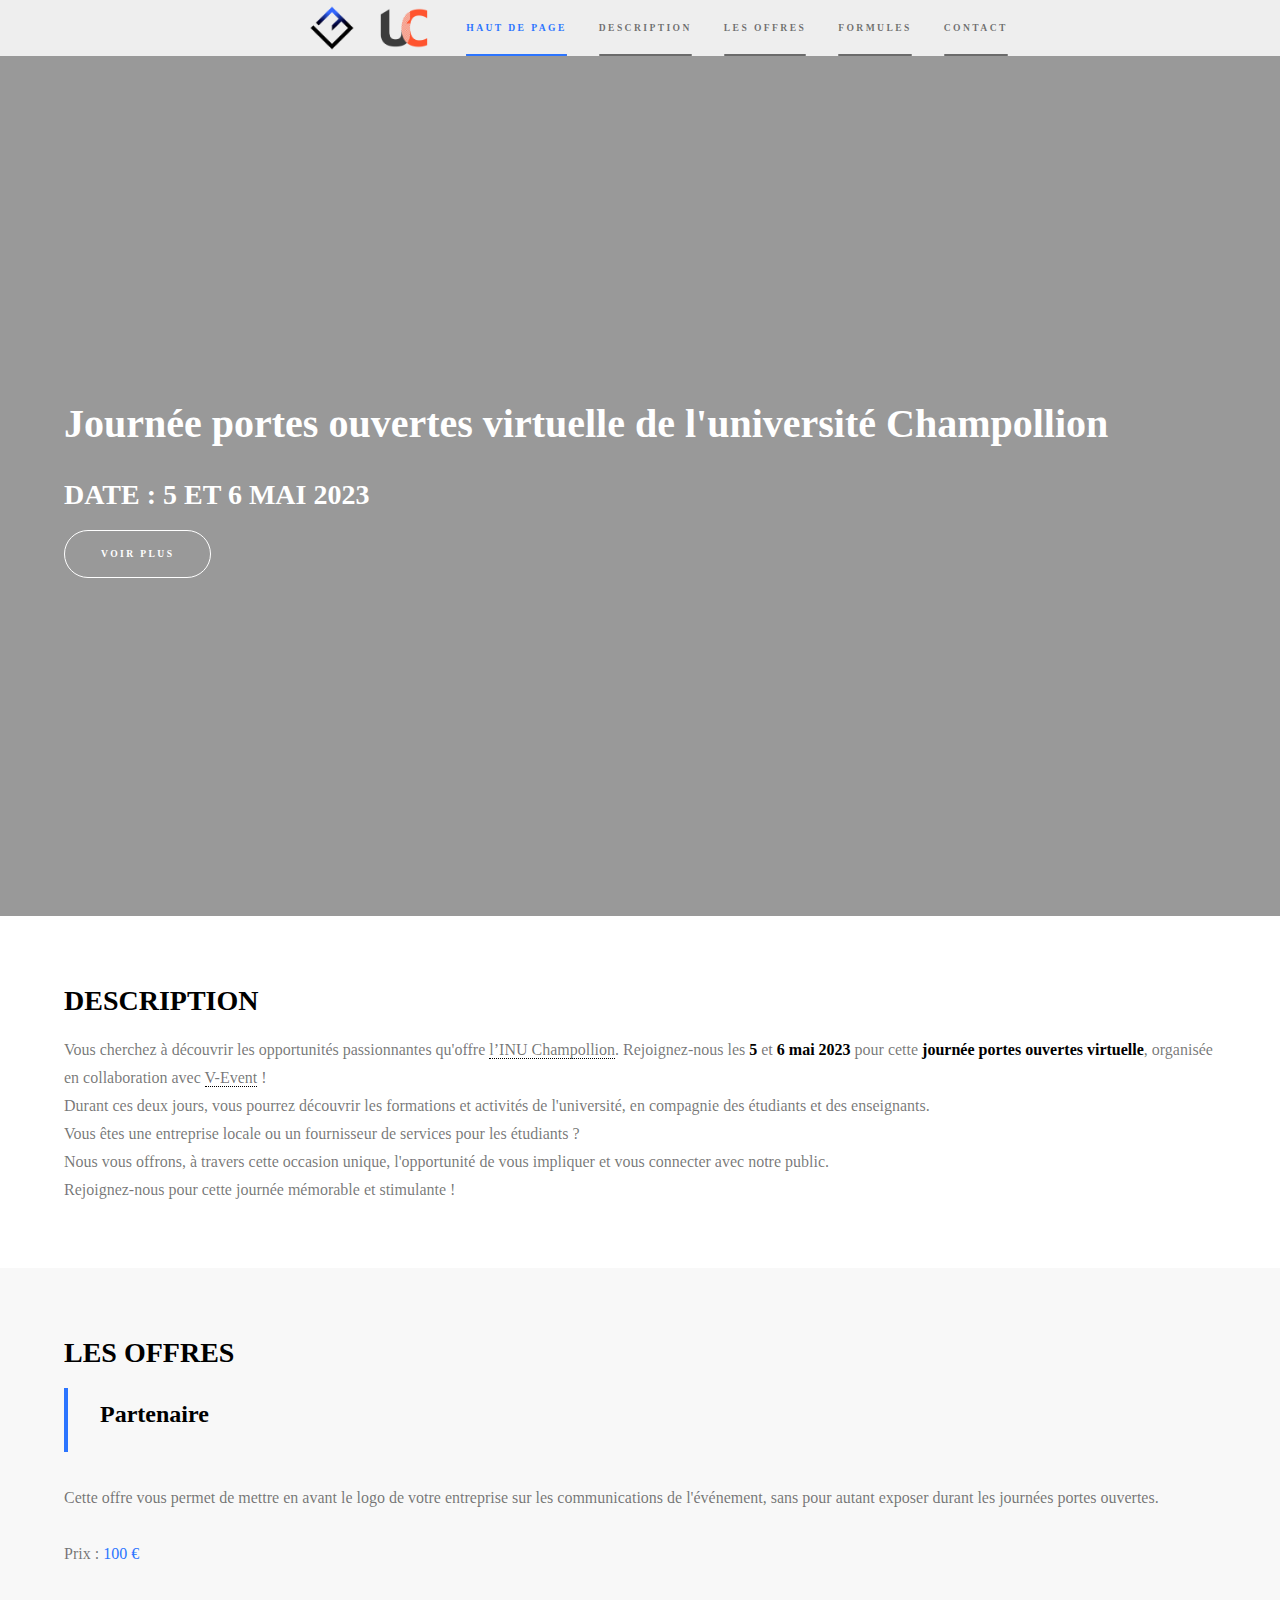
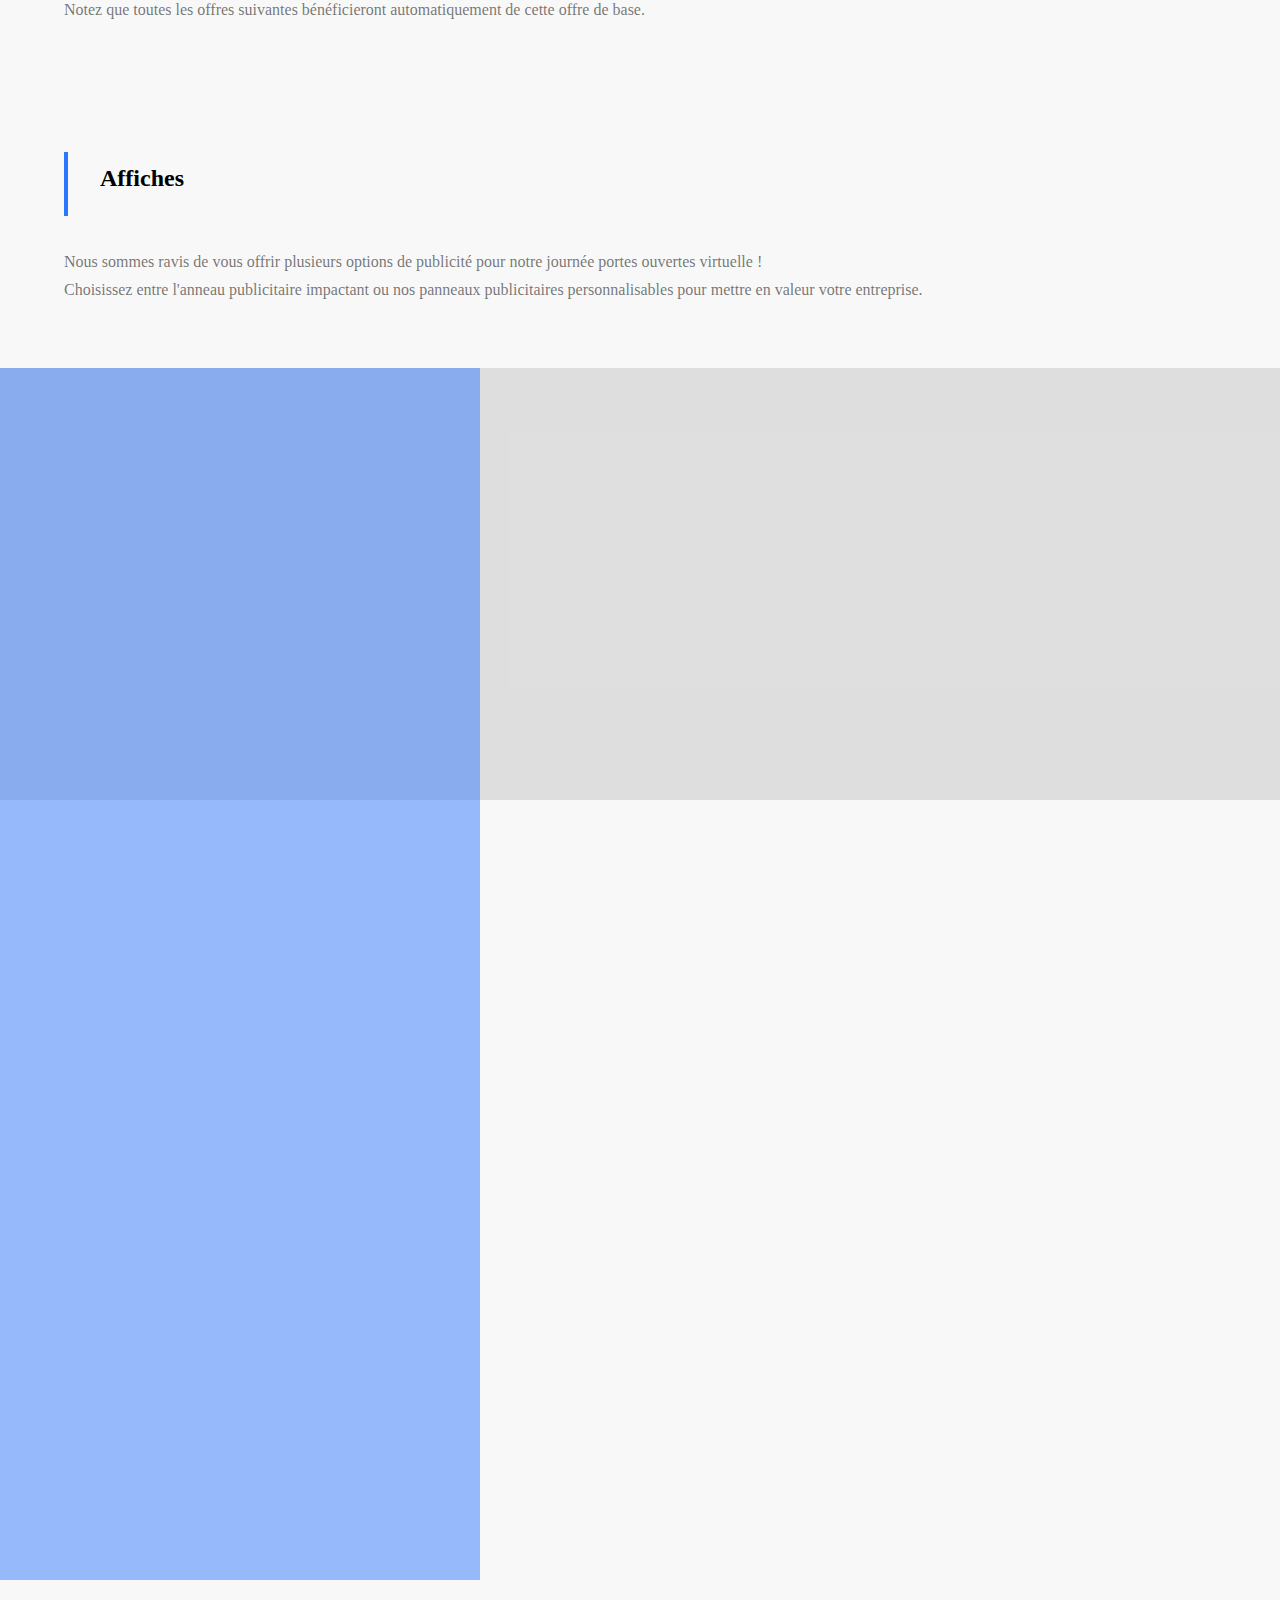
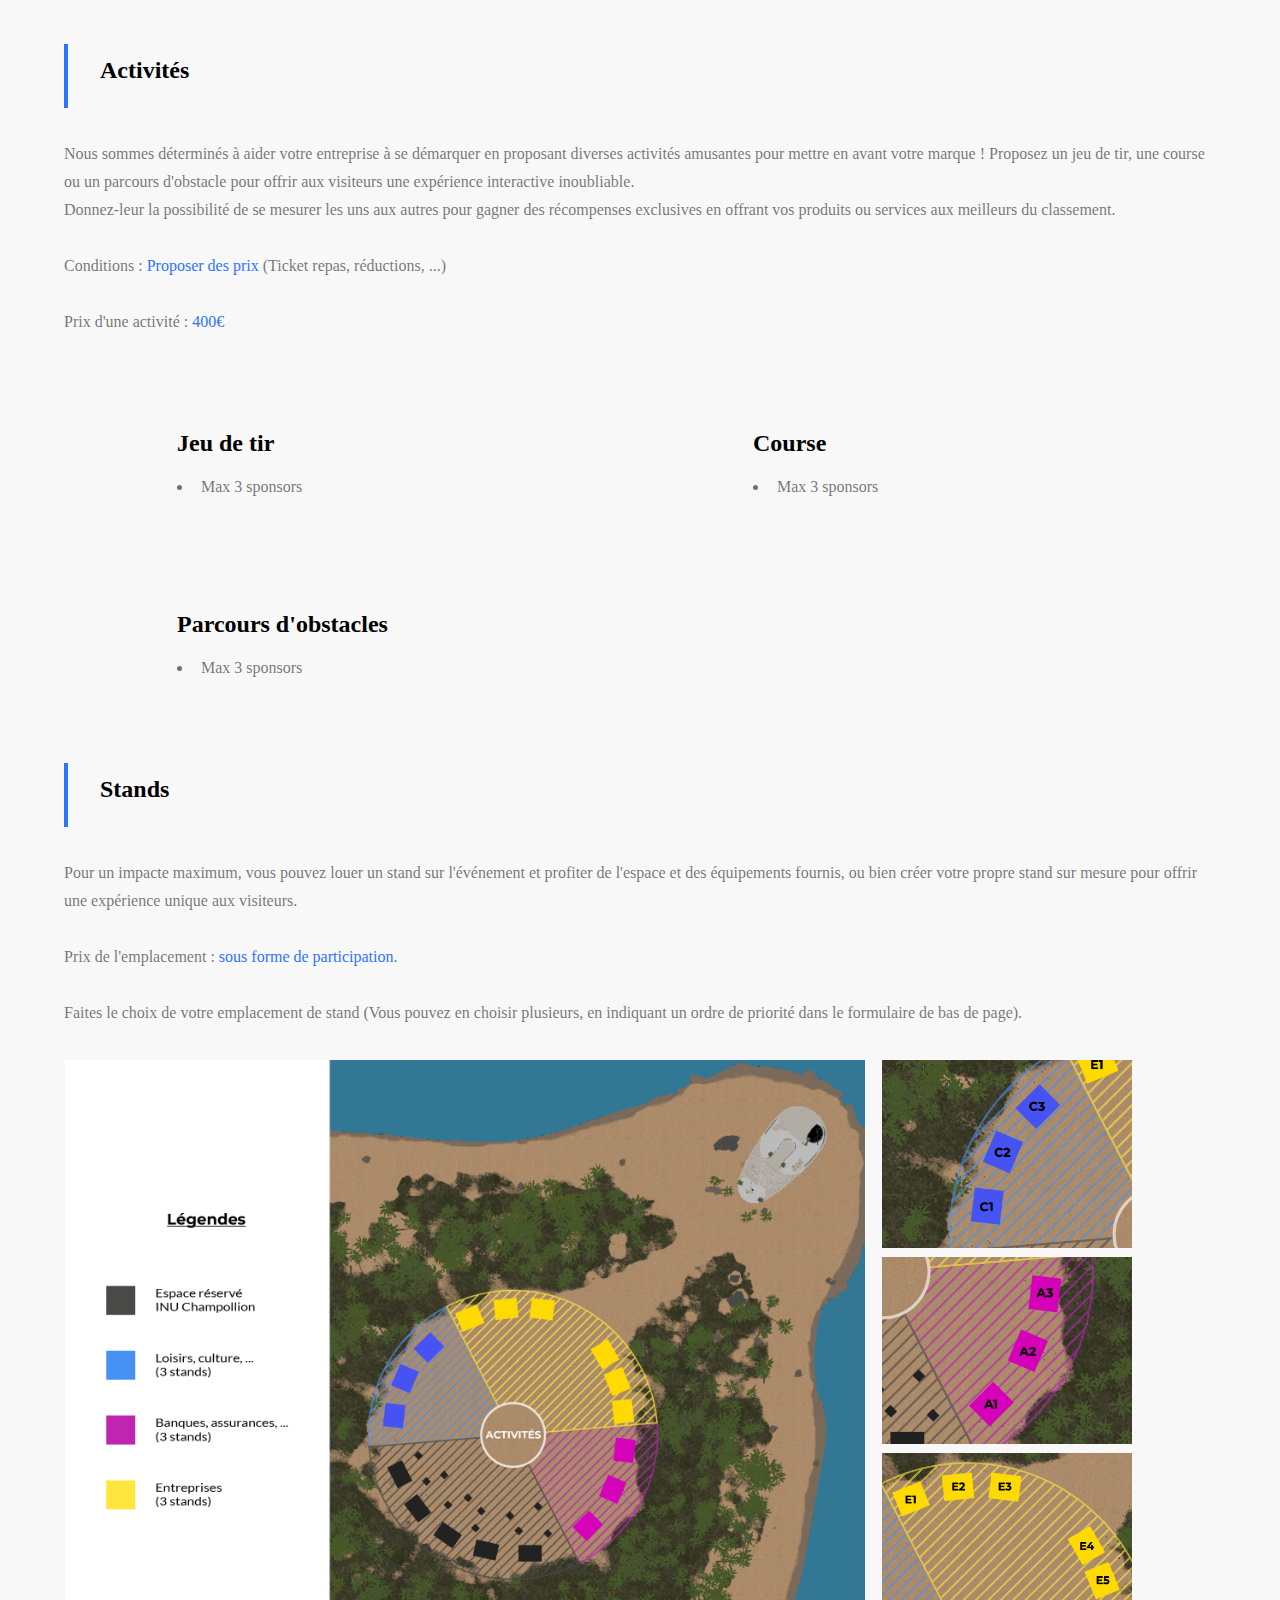
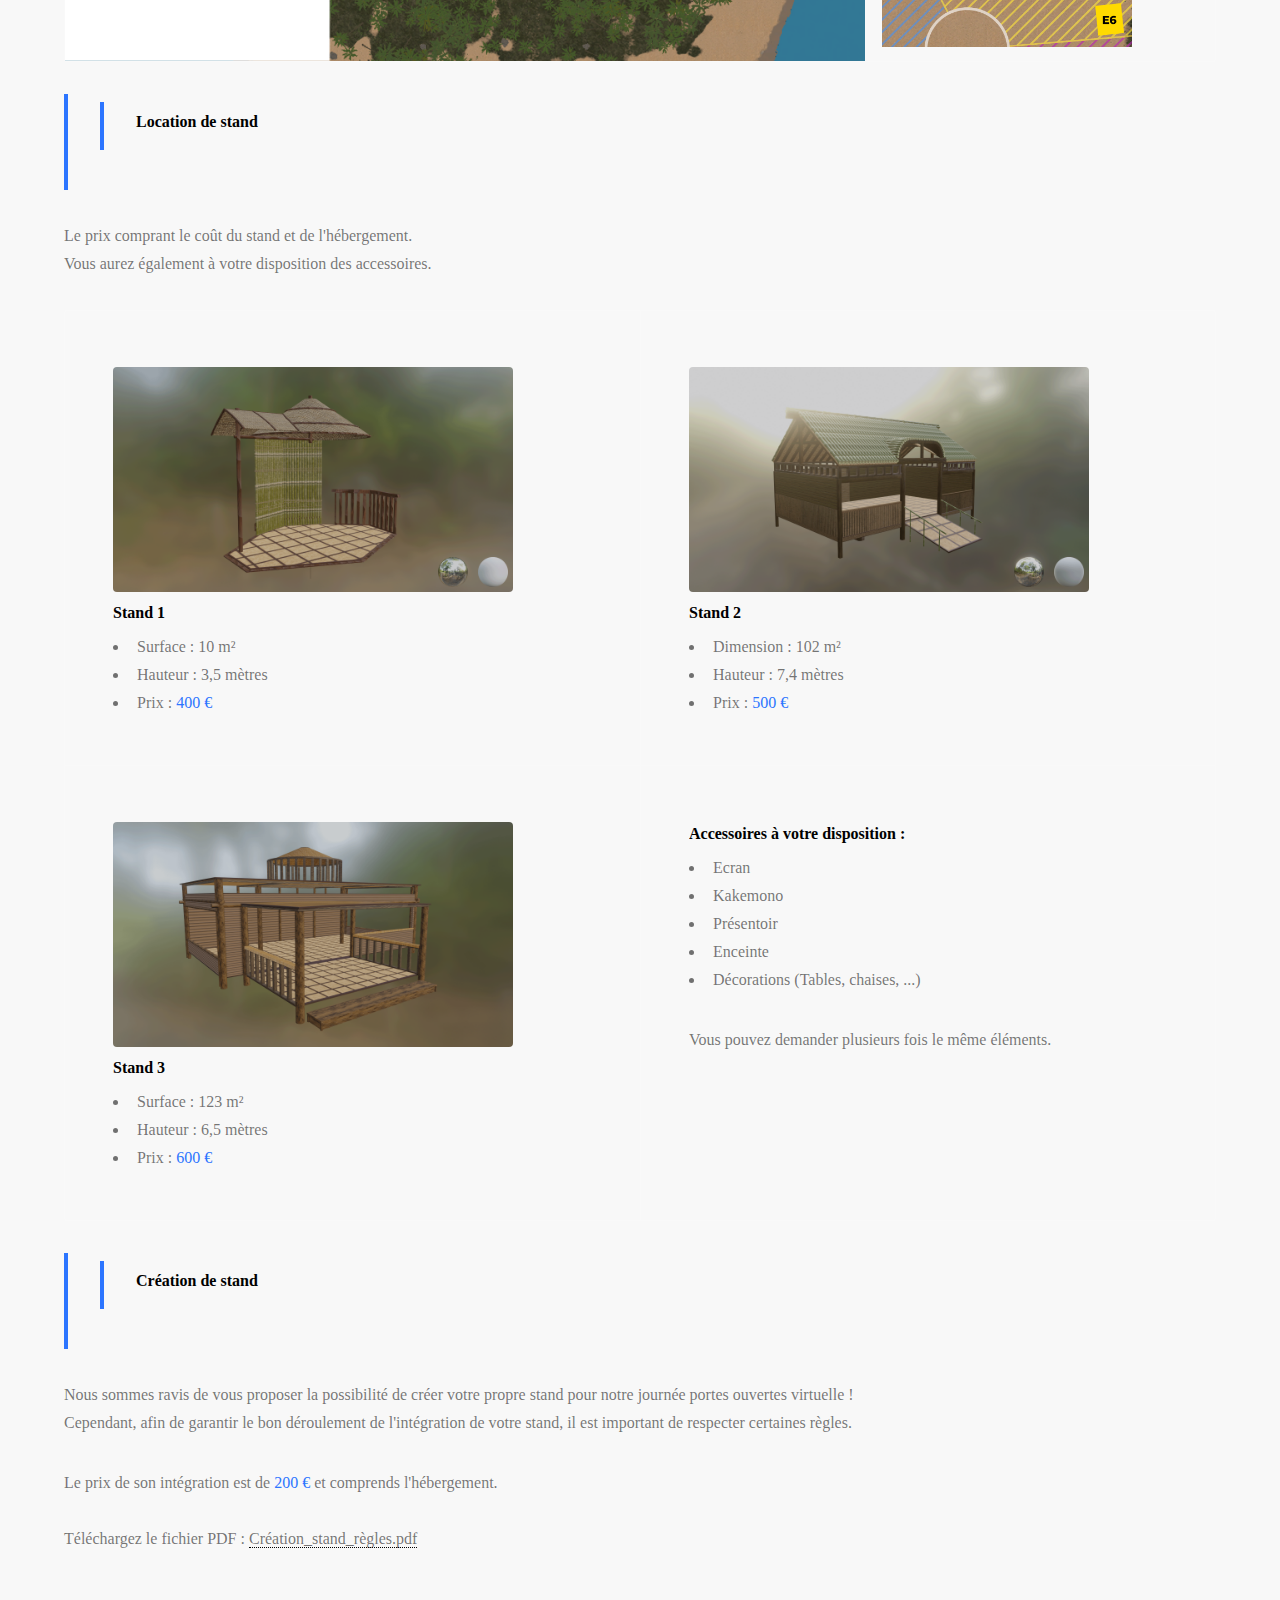
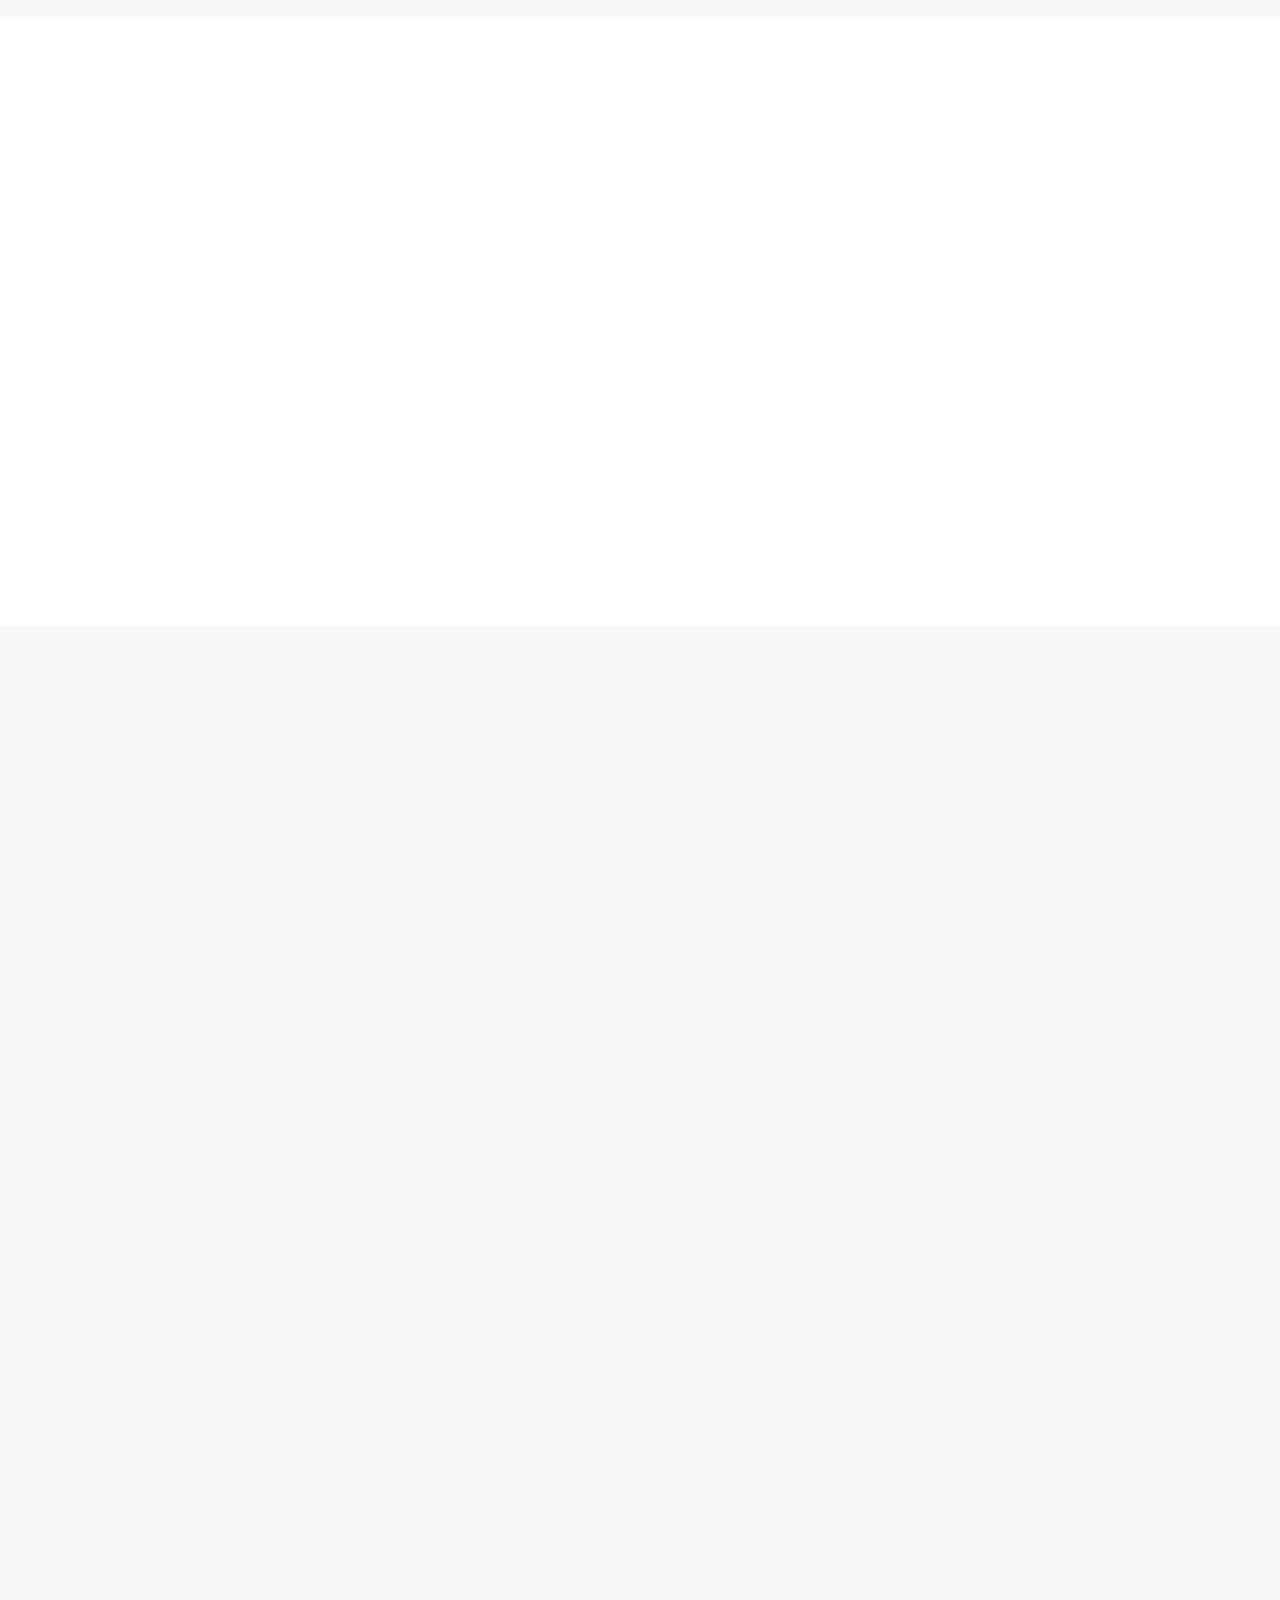
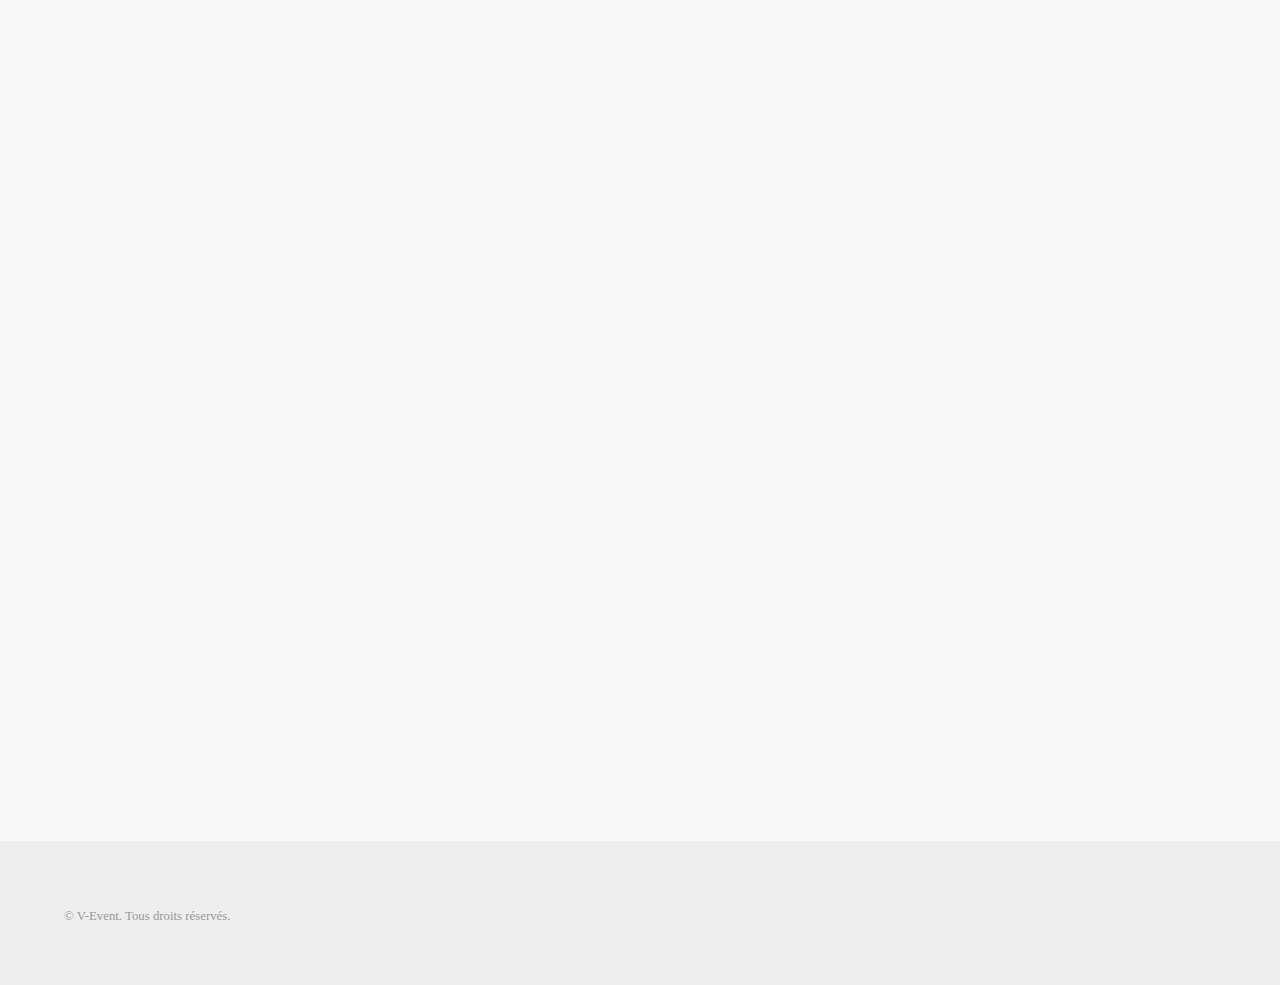
==== commit fe6f0098: "change texte Partenaire" ====
--- a/index.html
+++ b/index.html
@@ -81,10 +81,10 @@
 							<!-- Partenaire -->
 							<h2>Les offres</h2>
 							<blockquote><h3>Partenaire</h3></blockquote>		
-							<p>Cette offre à part en tière vous permettras de mettre en avant le logo de votre entreprise sur les communications de l'événement, sans exposer durant les journées portes ouverte.
+							<p>Cette offre vous permet de mettre en avant le logo de votre entreprise sur les communications de l'événement, sans pour autant exposer durant les journées portes ouvertes.
 								
 								<br><br>Prix : <strong class="price">100 €</strong>
-								<br><br>Toutes les offres suivantes bénéficierons de cette offre, de base.
+								<br><br>Notez que toutes les offres suivantes bénéficieront automatiquement de cette offre de base.
 							</p>
 						</div>
 
--- a/assets/css/main.css
+++ b/assets/css/main.css
@@ -3657,9 +3657,6 @@
 		
 
 		.logos{
-			/* position: relative;
-			display: block;
-			top: 0; */
 			display: flex;
   			justify-content: center;
   			align-items: center;
@@ -3670,17 +3667,8 @@
 			
 			/* haut | droit | bas | gauche */
 			padding: 0px 20px 0px 20px;
-			}
-
-		#vevent{
-			
-			height: 5px;
-		}
-
-		#inu{
-			
-			height: 5px;
-		}
+			height: 125px;
+			}
 
 /* Wrapper (main) */
 
@@ -3695,21 +3683,17 @@
 				padding-top: 3.5em;
 			}
 
-			/* .logo{ */
-				/* haut | droit | bas | gauche */
-				/* margin: 0 50px 0 0;
-				} */
 
 				#sidebar .logos {
 					
 					background-size: contain;
 					background-repeat: no-repeat;
-					margin-bottom: 0;
+					margin : 0 25px 0 25px;
 				  }
 
 				#sidebar .logo {
 					height: 50px;
-					padding: 0 25px 0 0;
+					padding: 0 10px 0 10px;
 				}
 
 				#vevent{
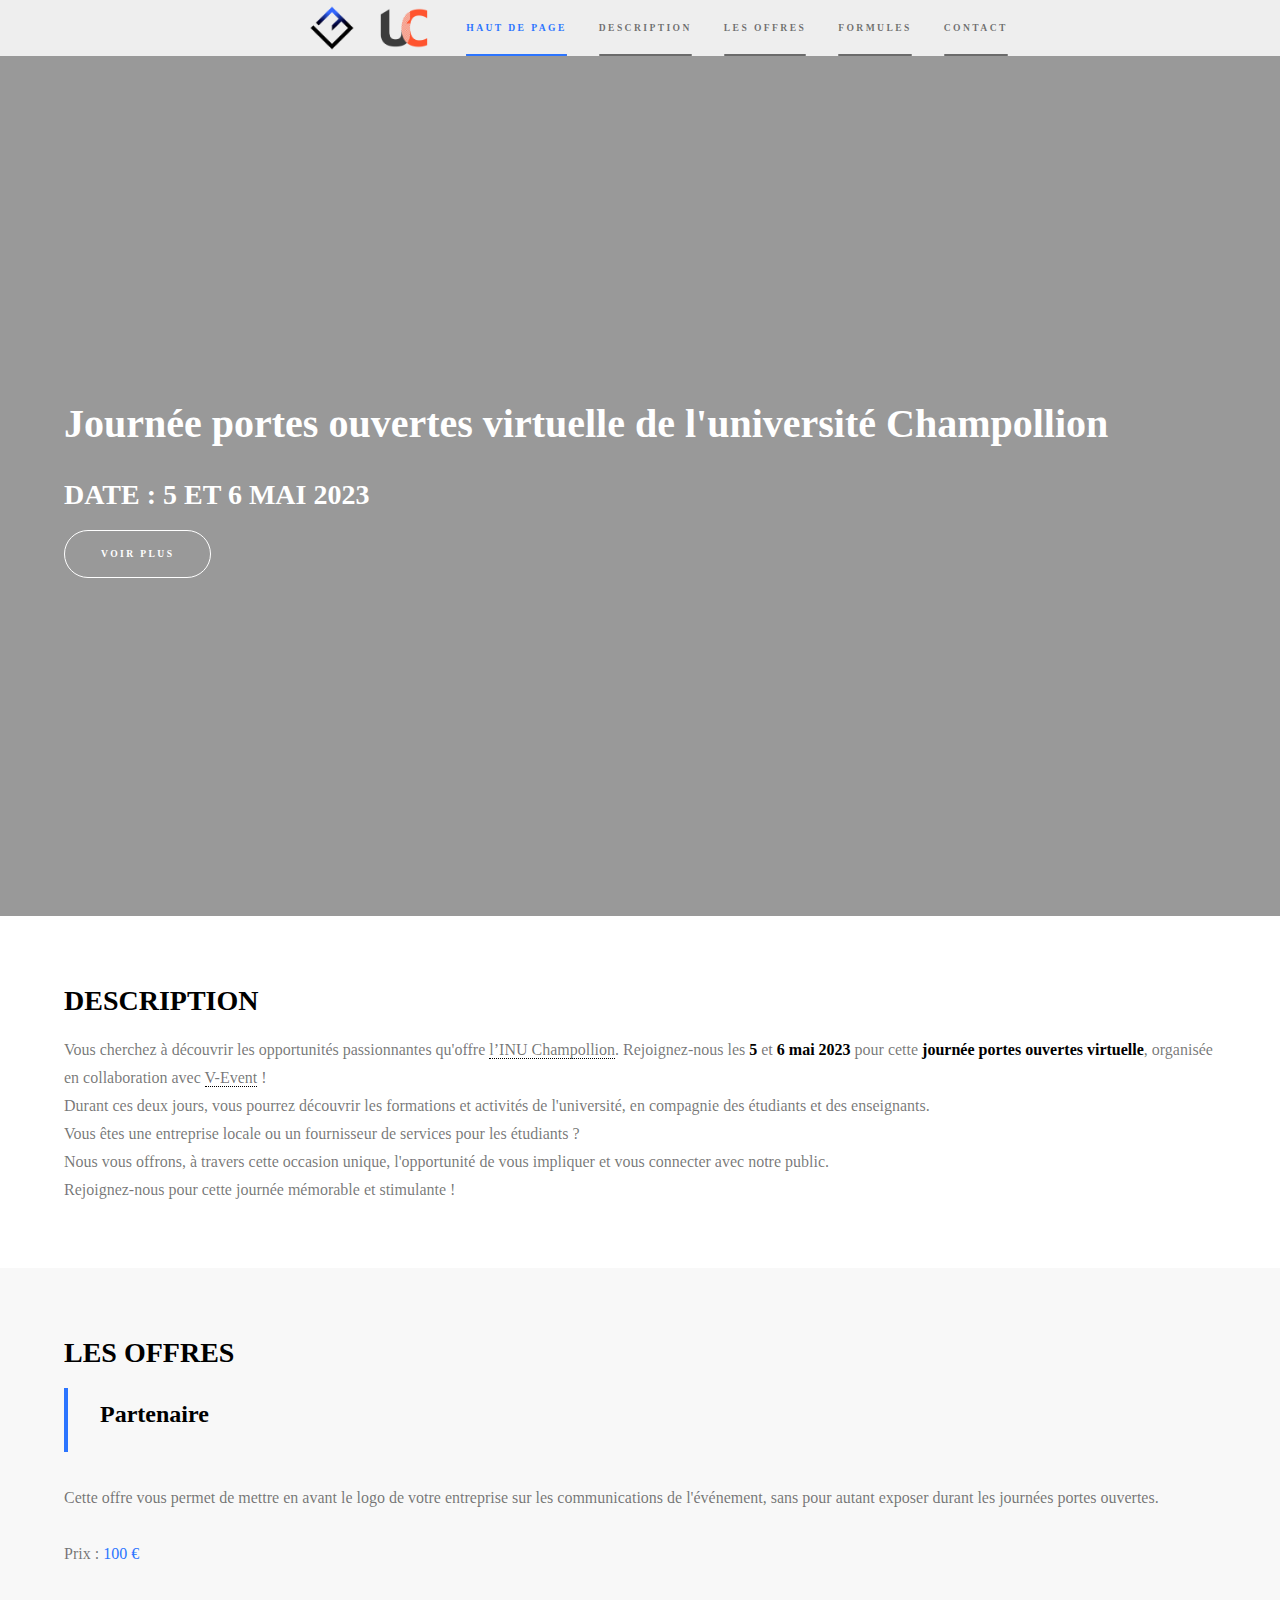
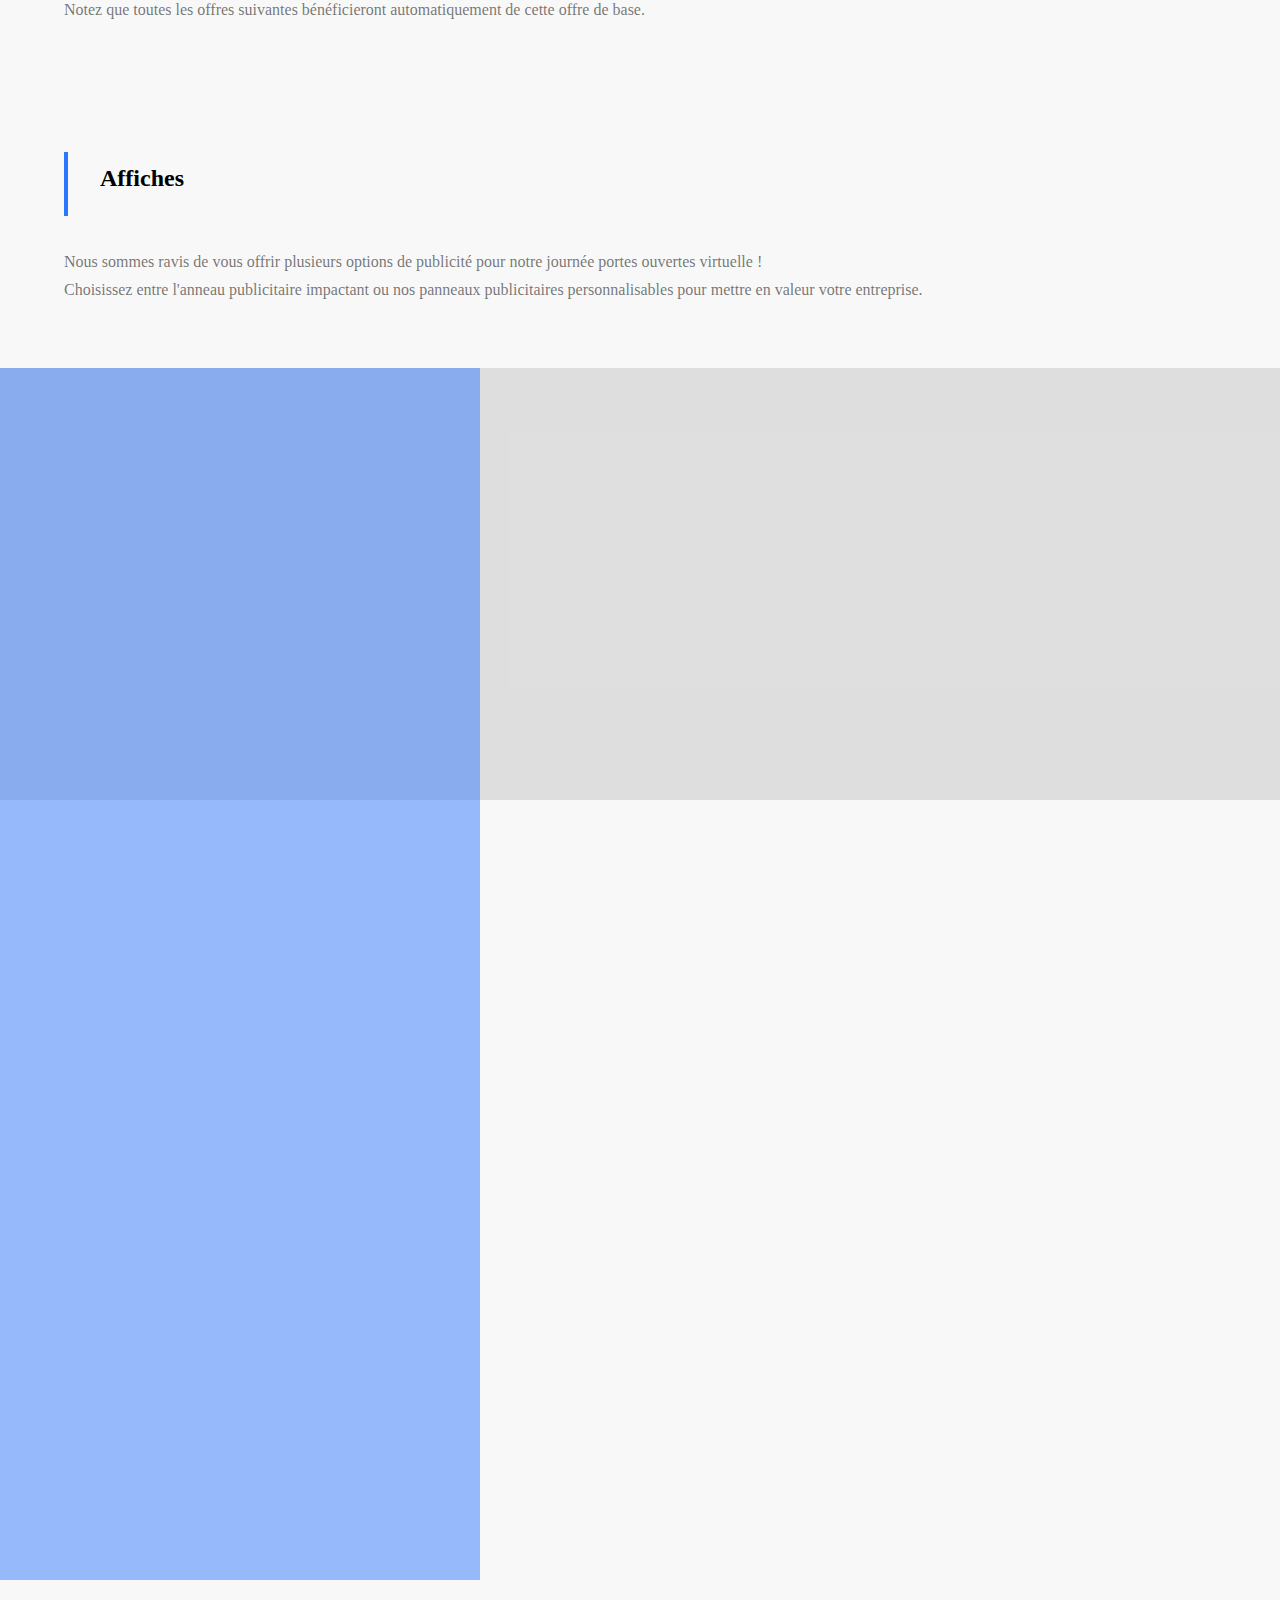
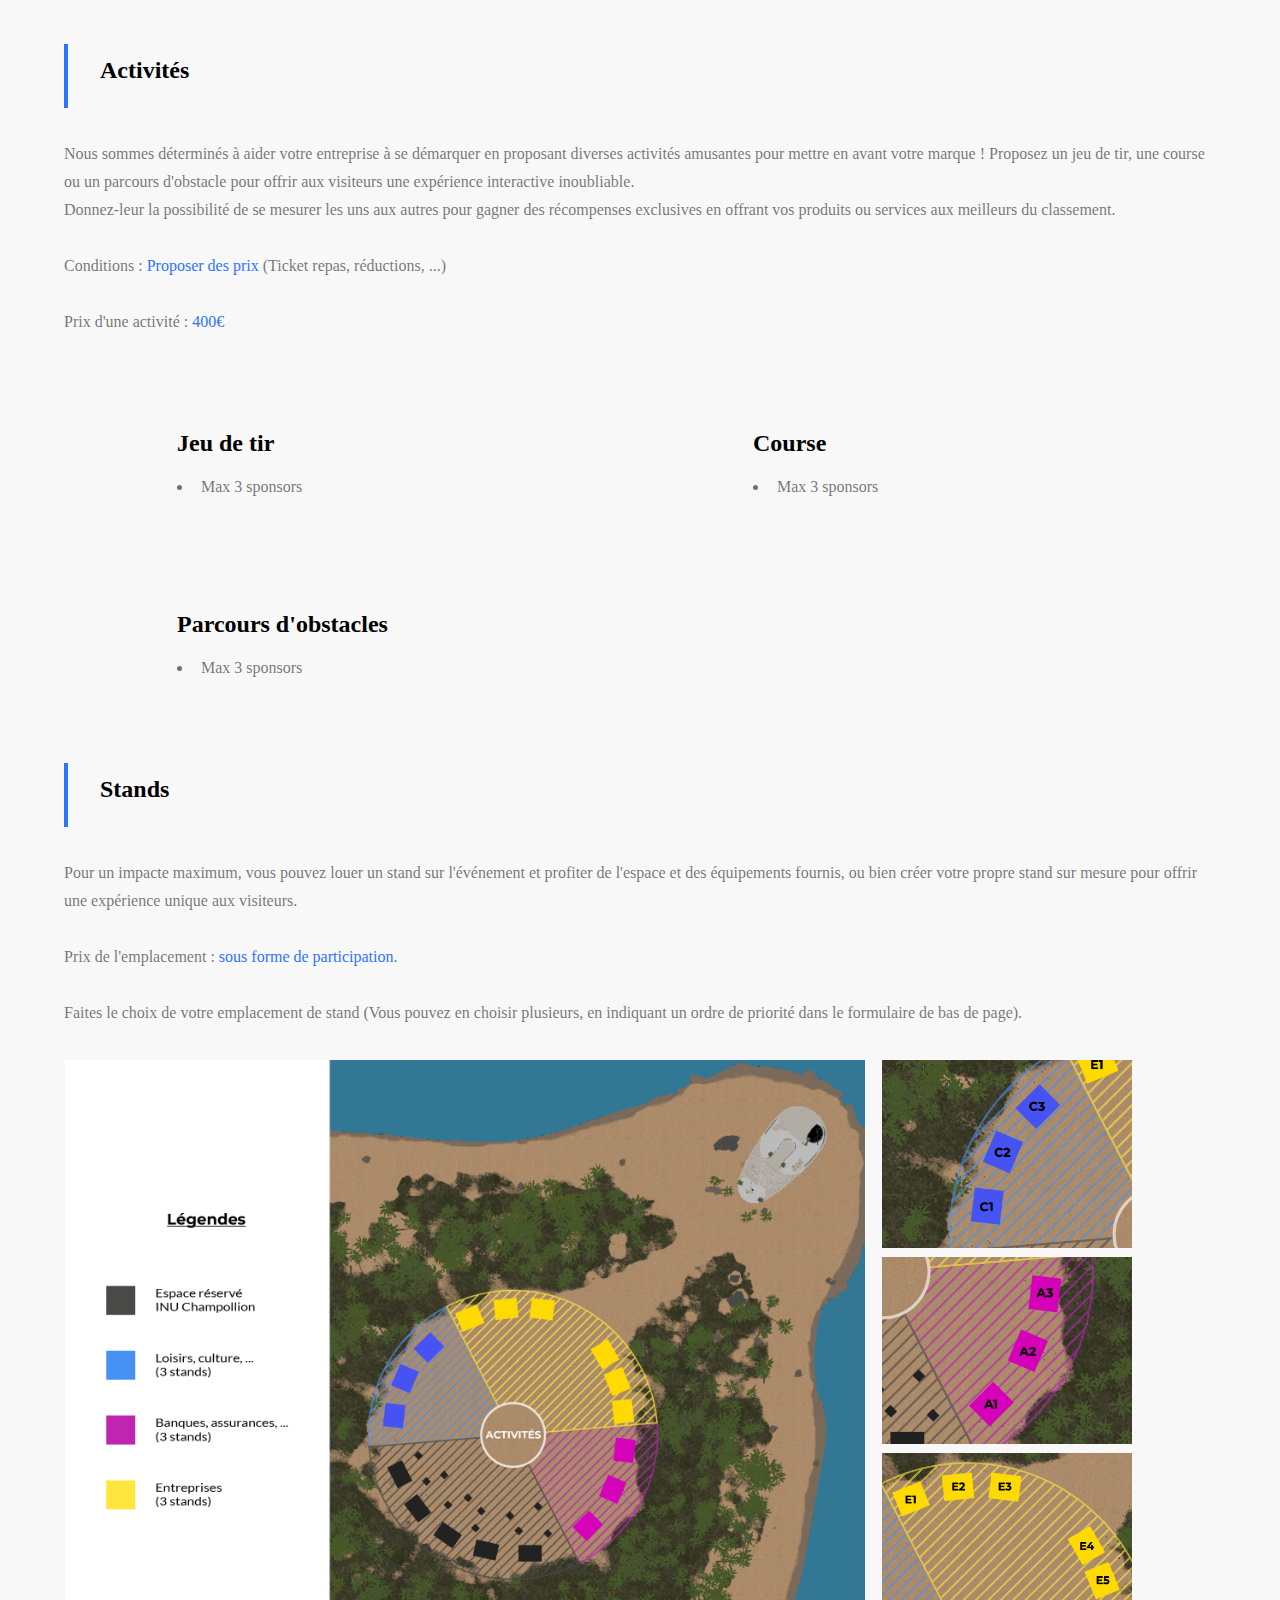
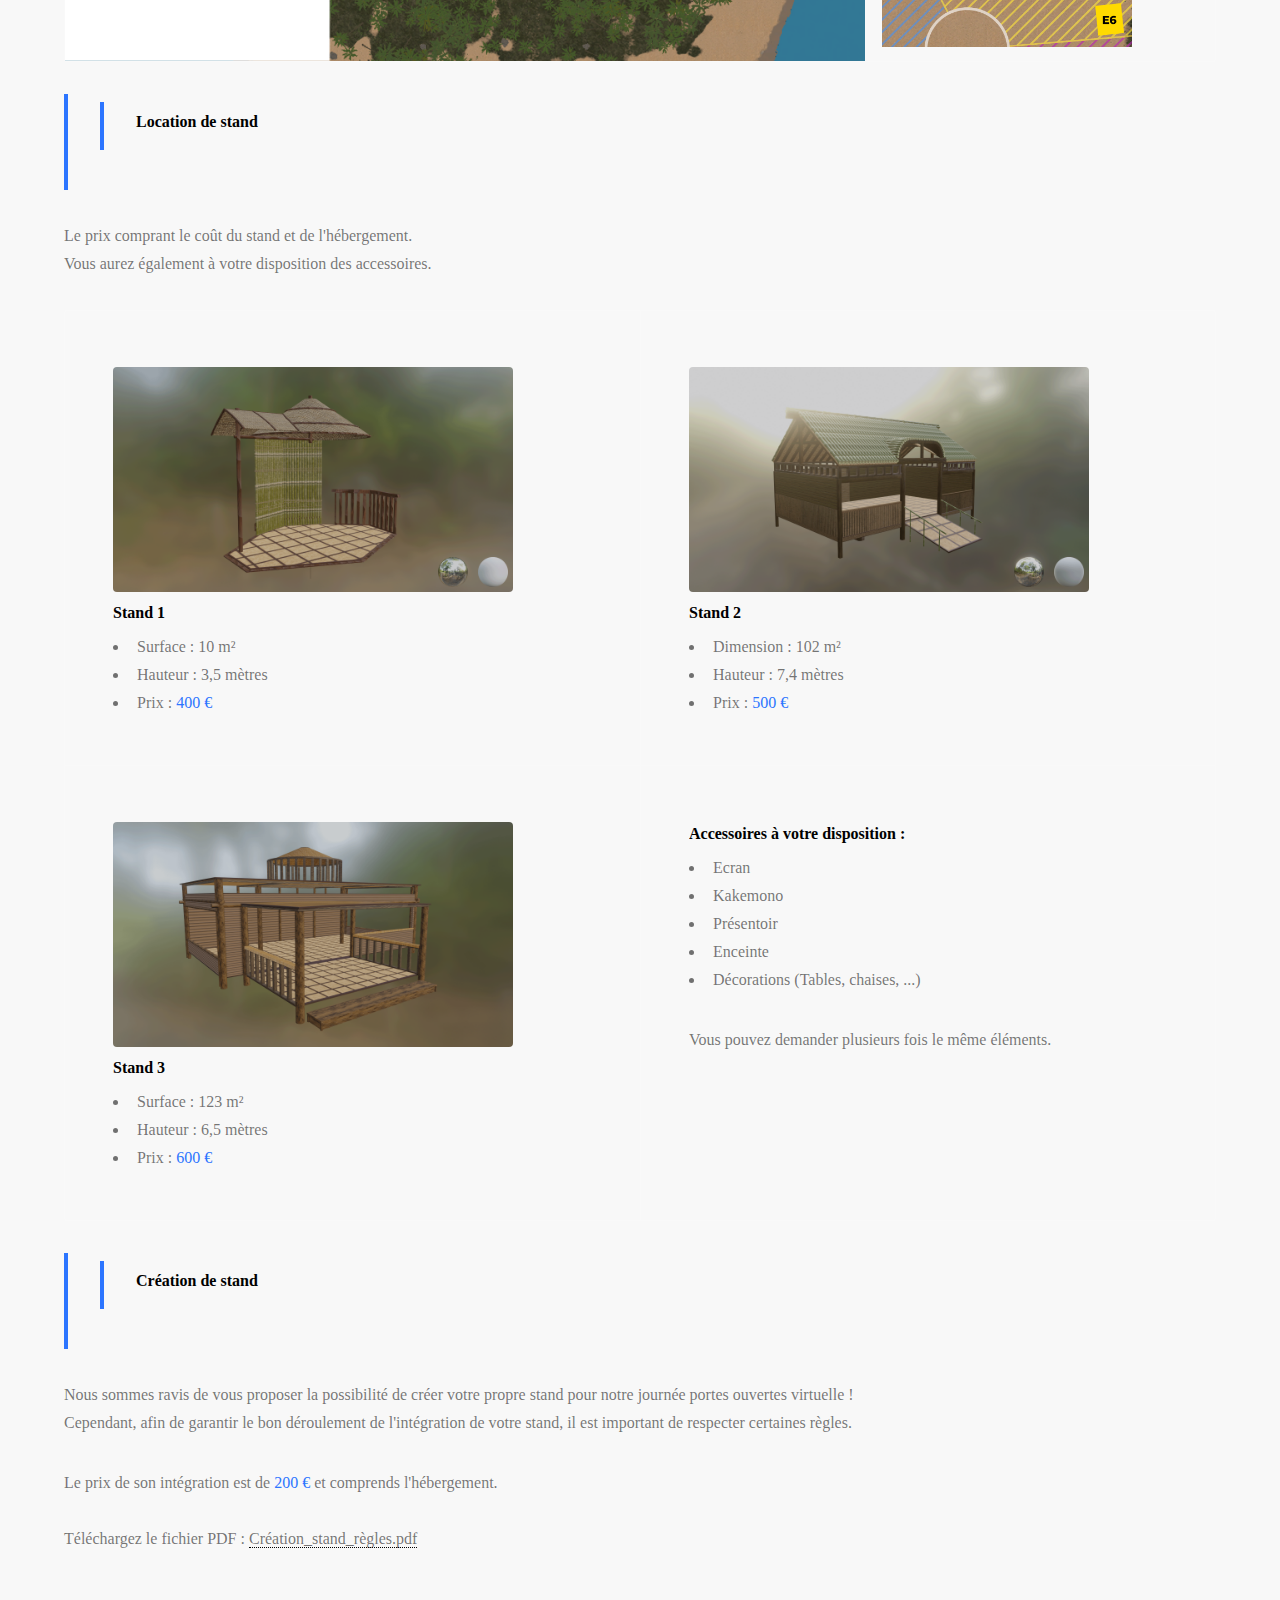
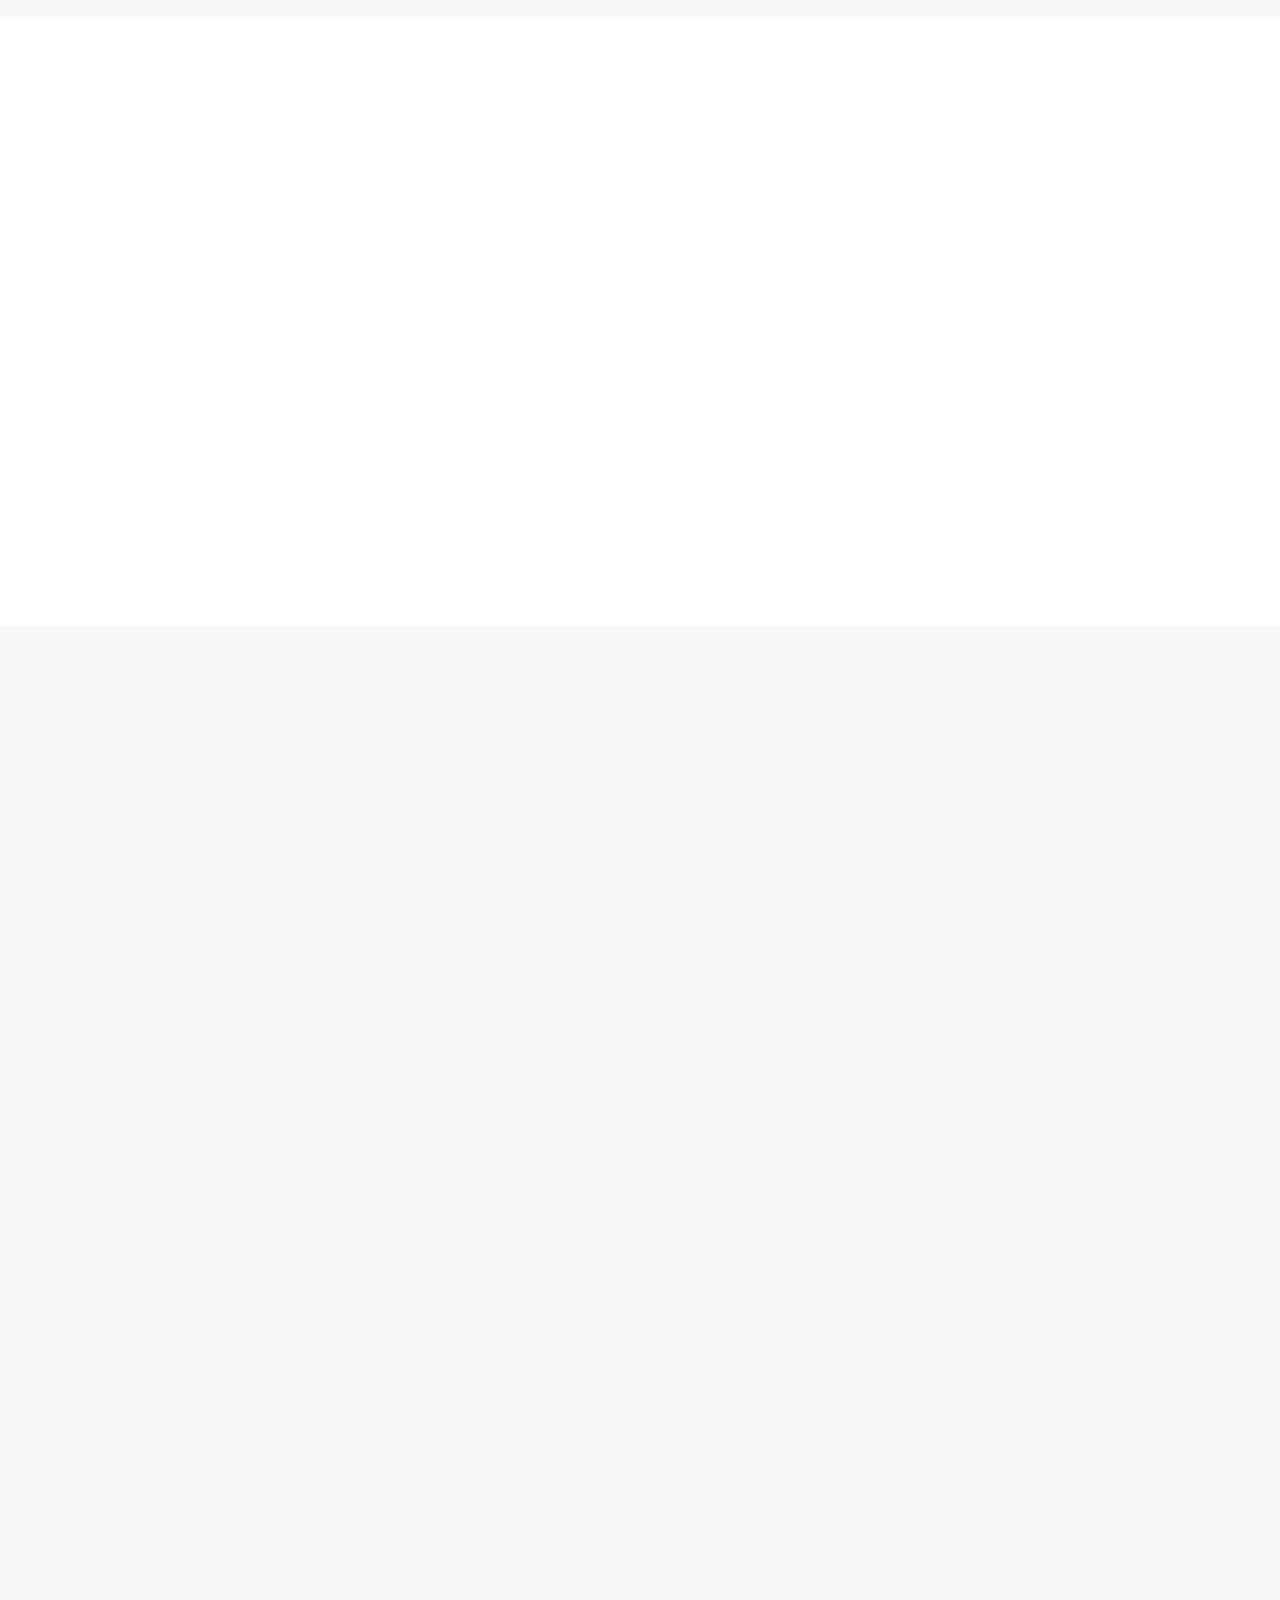
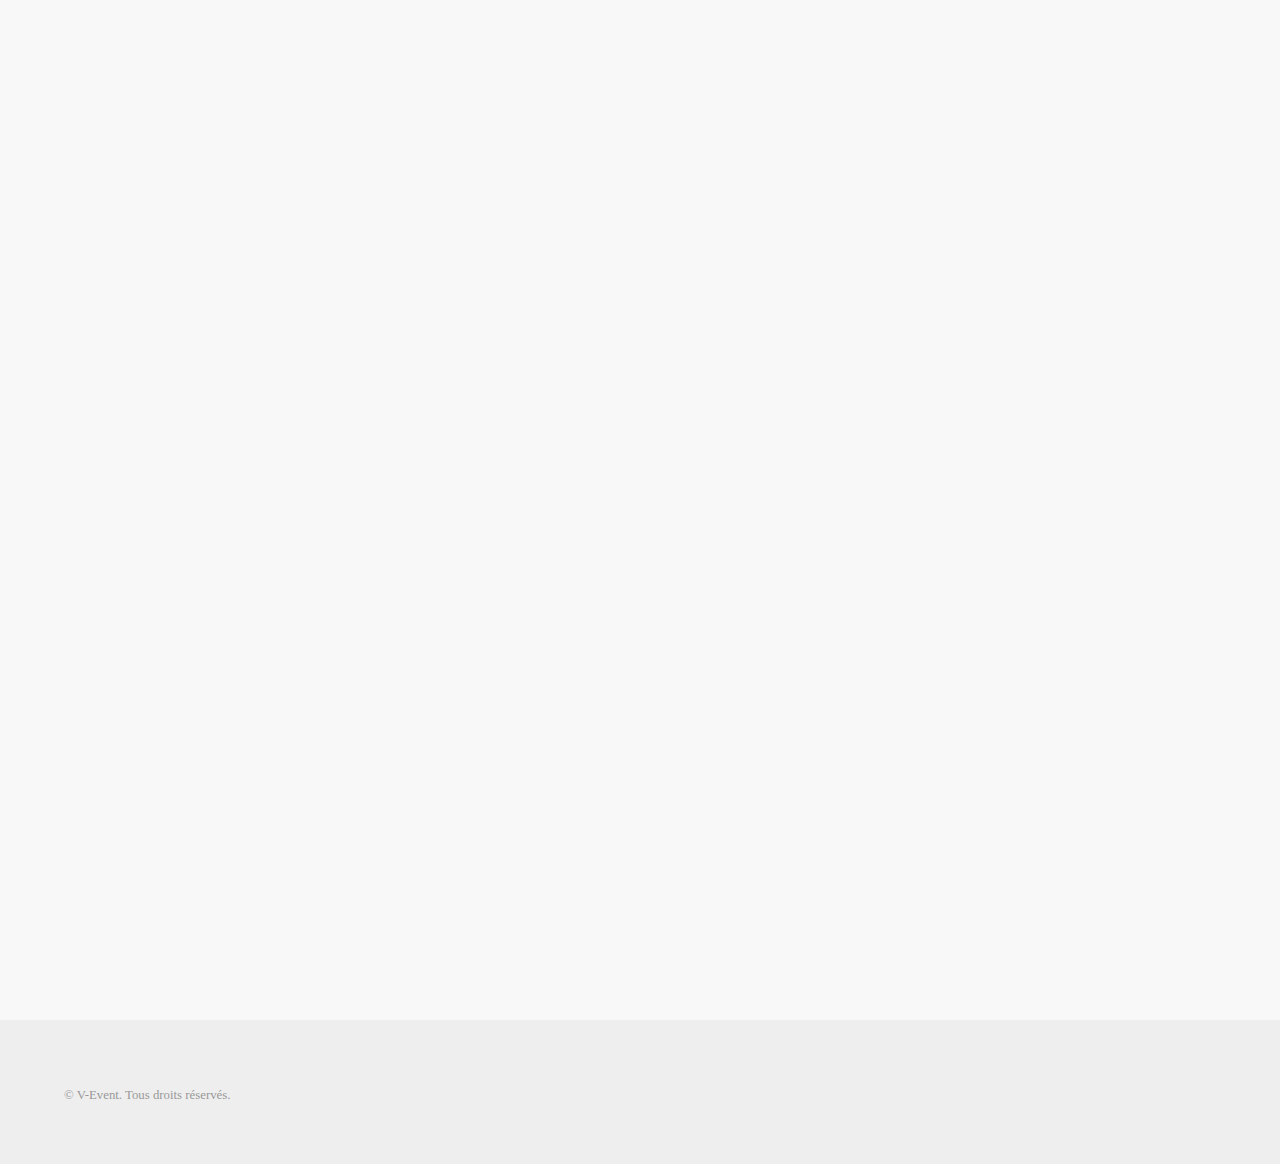
==== commit f64bb772: "partenaire add in form" ====
--- a/index.html
+++ b/index.html
@@ -444,6 +444,19 @@
 
 										  	<div class="field">
 											<label>Sélectionnez ci-dessous les éléments que vous souhaitez utiliser.</label>
+											</div>
+
+											<!-- A chocher : Partenaire -->							   
+											<div class="field ">
+												
+												<label>Partenaire :</label><br>
+								
+												<input type="checkbox" id="partenaire1" name="Partenaire" value="Je veux devenir uniquement partenaire : 100€">
+												<label for="partenaire1">Je veux devenir uniquement partenaire
+													<ul>
+														<li><i class="bx bx-check"></i>Prix : <strong class="price">100€</strong></li>
+													</ul>
+												</label>
 											</div>
 
 											<!-- A chocher : Jours -->							   
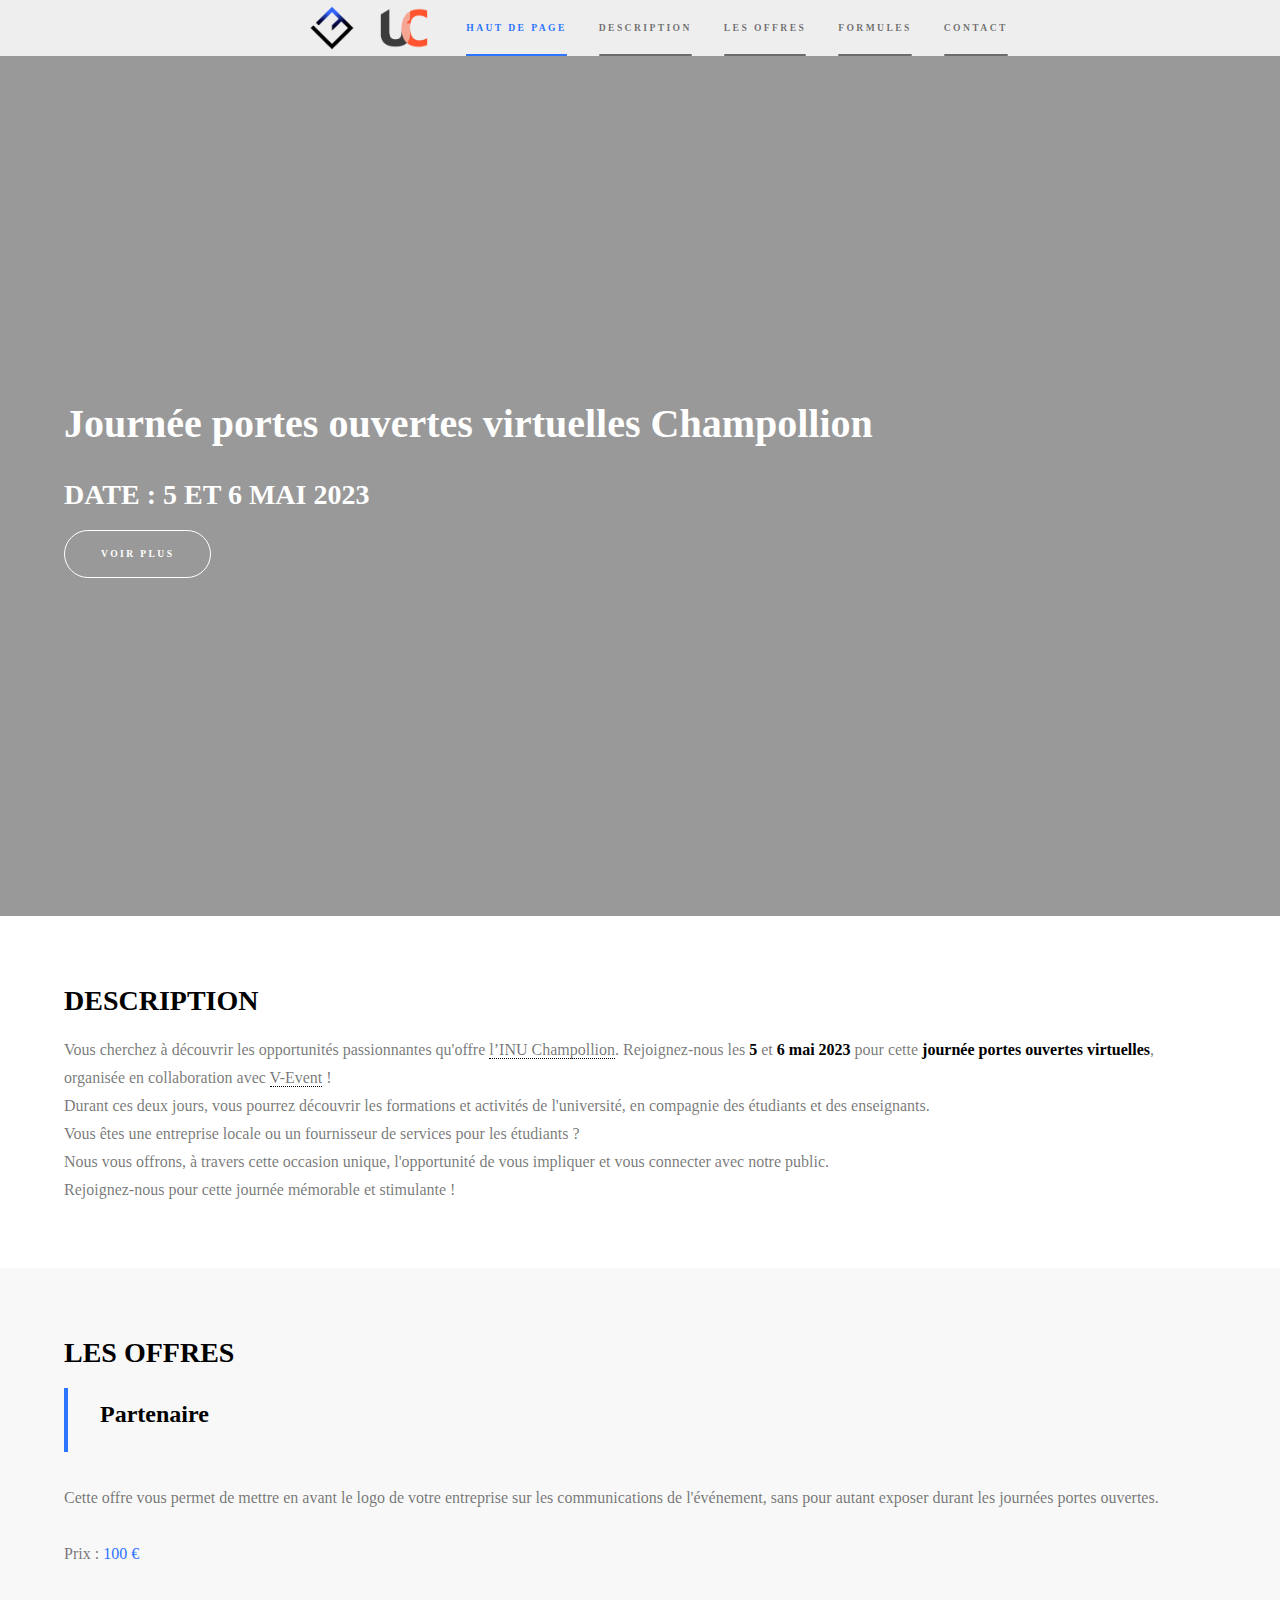
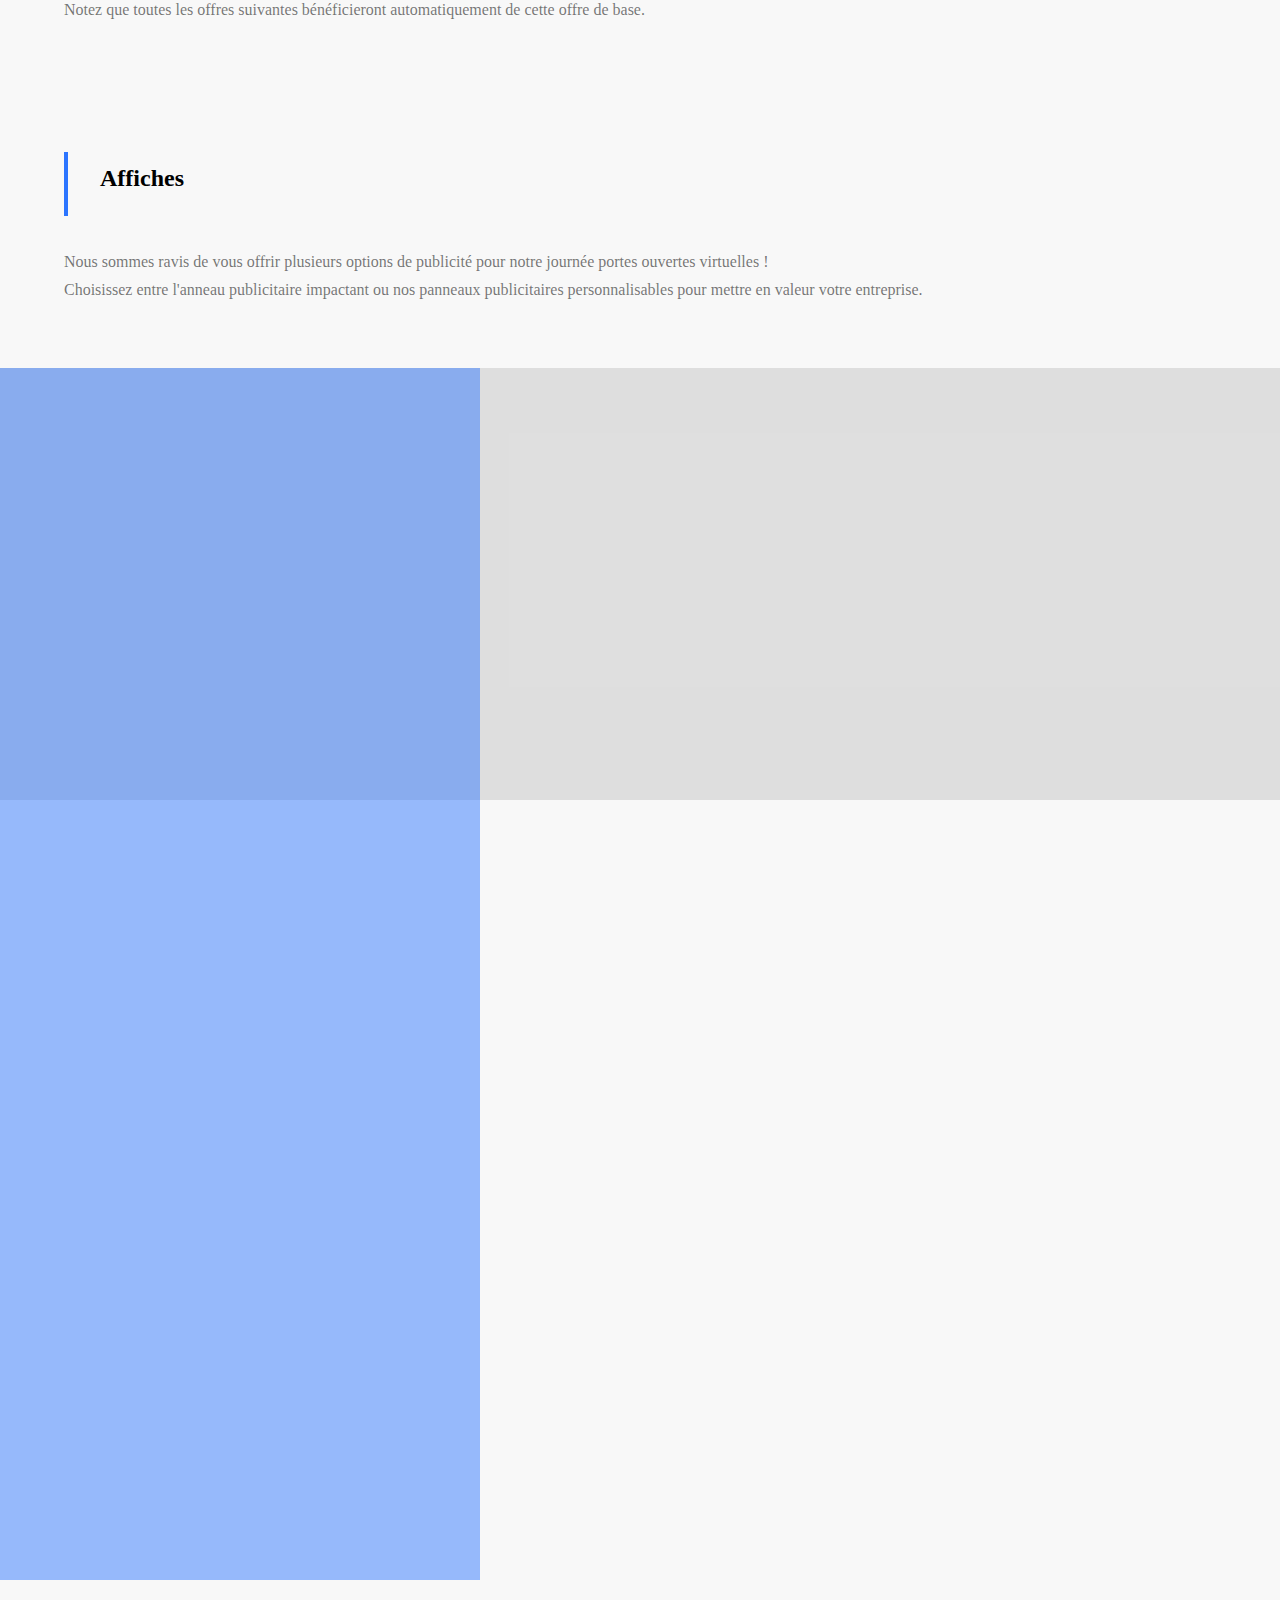
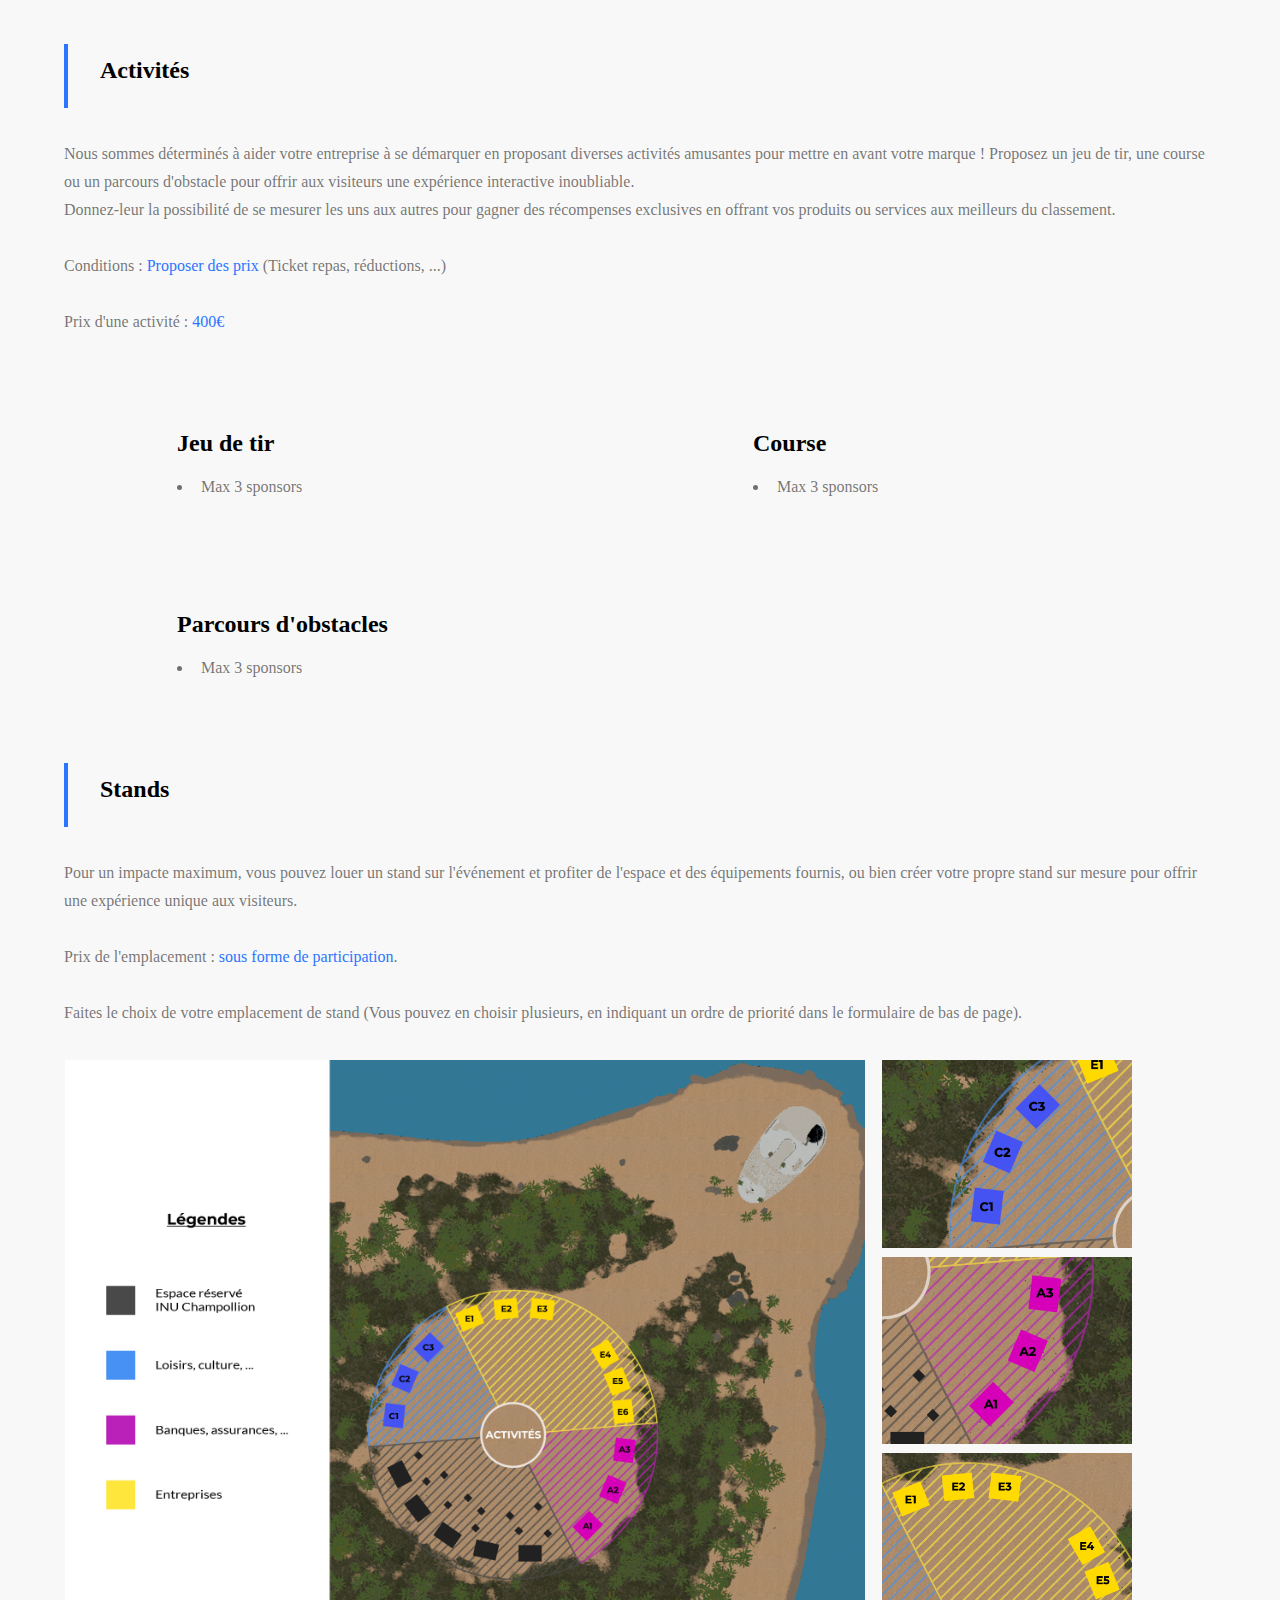
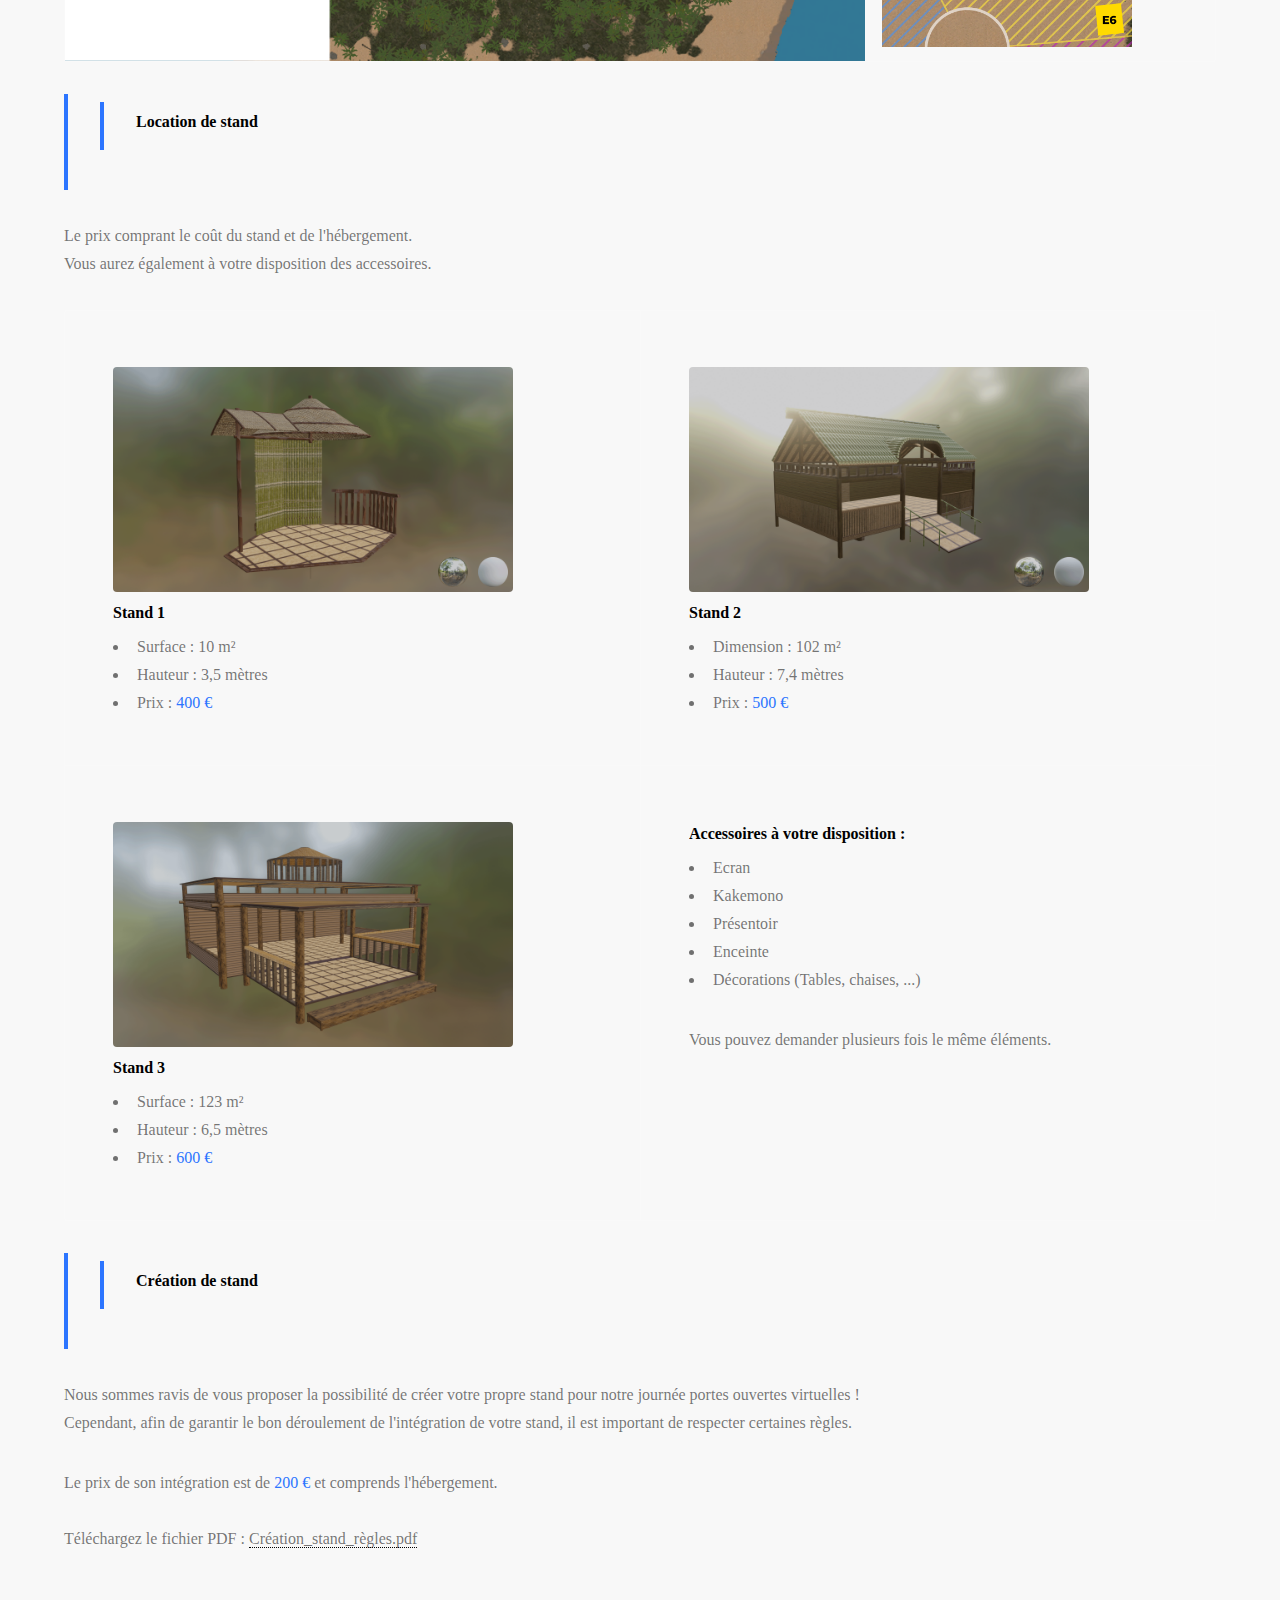
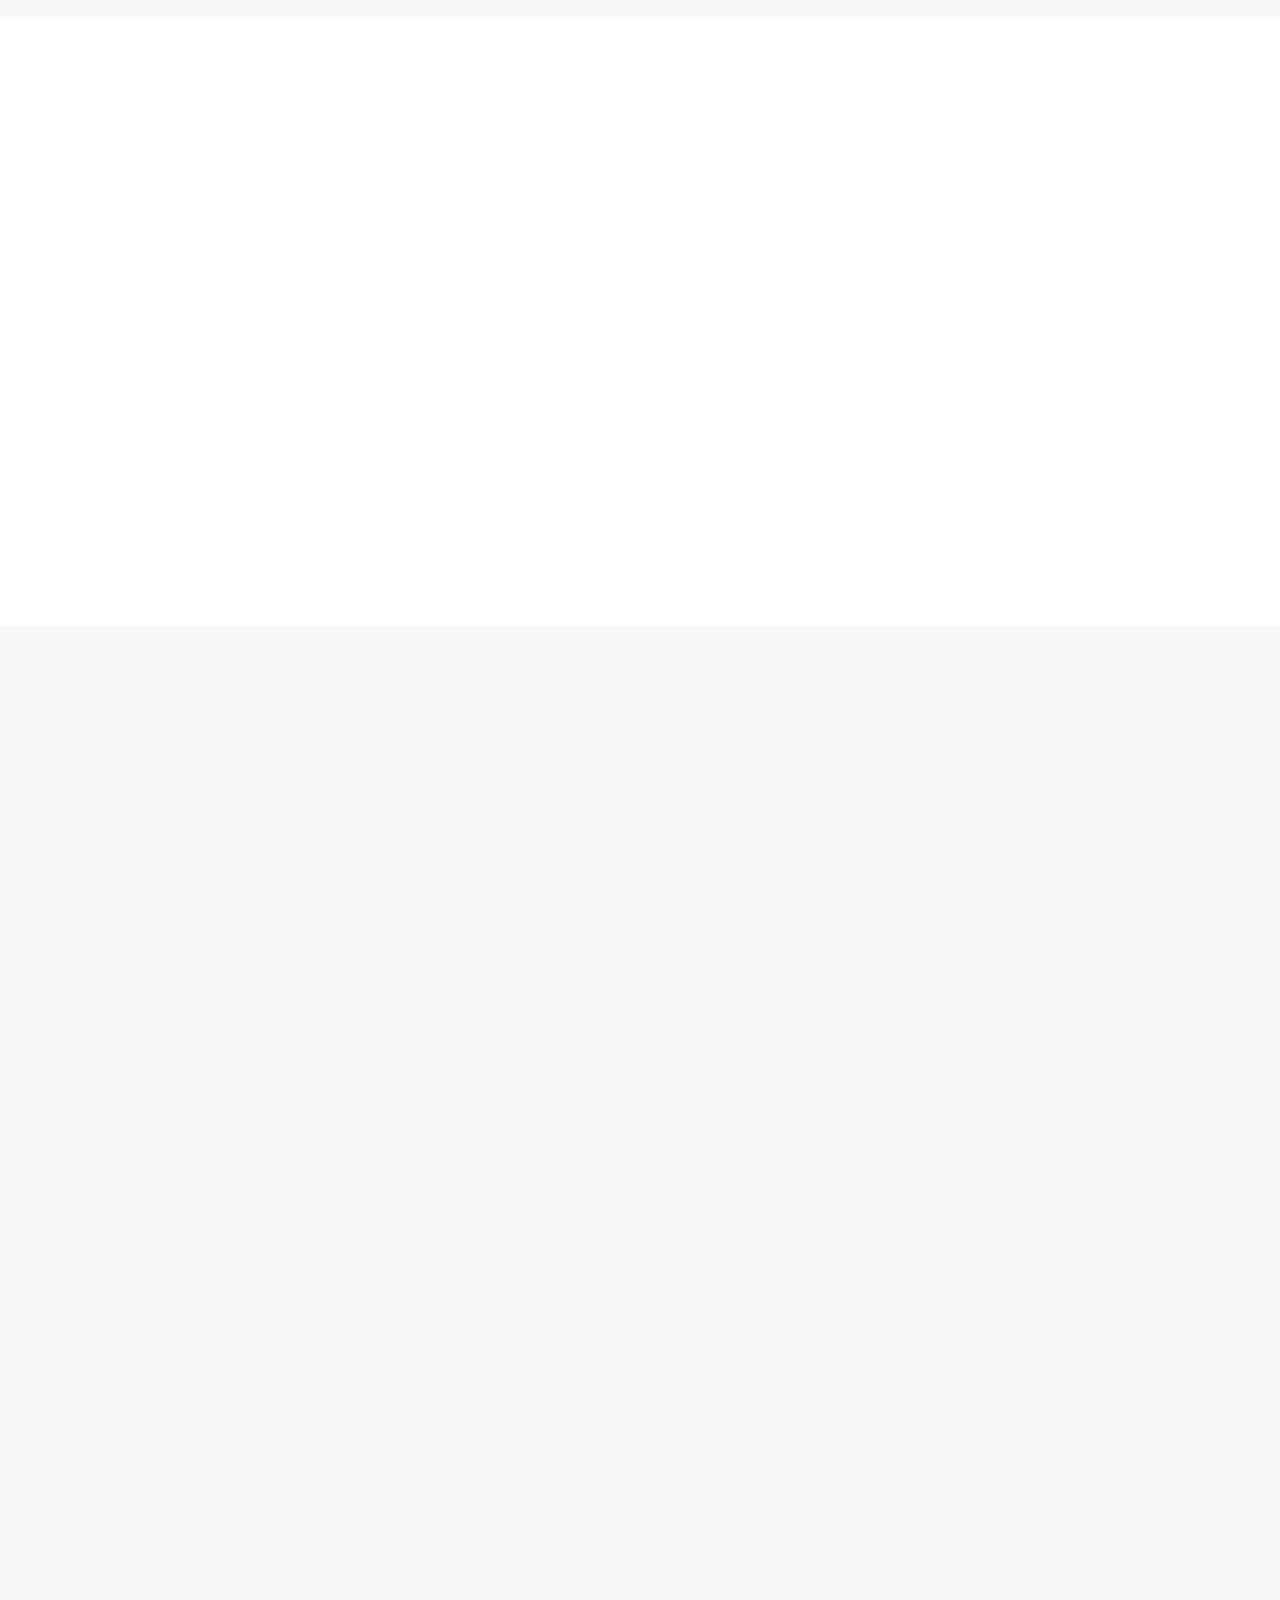
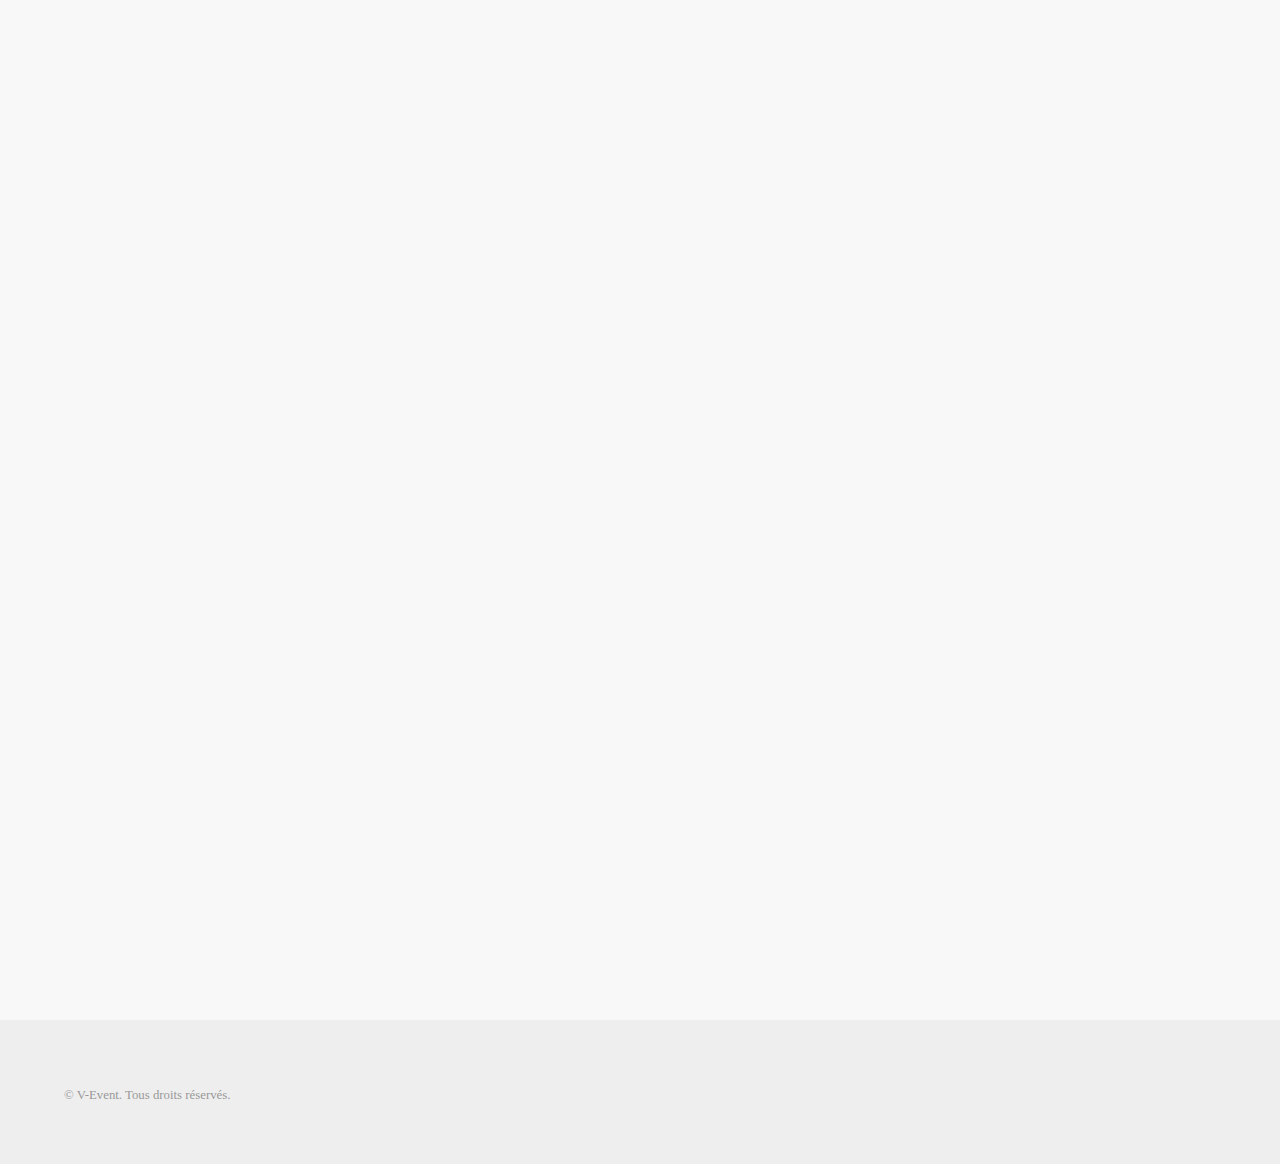
==== commit b8676d1b: "Title" ====
--- a/index.html
+++ b/index.html
@@ -48,7 +48,7 @@
 						</video>
 					
 						<div class="inner">	
-							<h1>Journée portes ouvertes virtuelle de l'université Champollion</h1>
+							<h1>Journée portes ouvertes virtuelles Champollion</h1>
 							<h2>Date : 5 et 6 mai 2023</h2>
 							<ul class="actions">
 								<li><a href="#zero" class="button scrolly">Voir plus</a></li>
@@ -62,7 +62,7 @@
 						<div class="inner">
 							<h2>Description</h2>
 							<p>Vous cherchez à découvrir les opportunités passionnantes qu'offre <a class="lien" href="https://www.univ-jfc.fr/">l’INU Champollion</a>. 
-								Rejoignez-nous les <strong>5</strong> et <strong>6 mai 2023</strong> pour cette <strong>journée portes ouvertes virtuelle</strong>, organisée en collaboration avec <a class="lien" href="https://v-event.tech/">V-Event</a> !
+								Rejoignez-nous les <strong>5</strong> et <strong>6 mai 2023</strong> pour cette <strong>journée portes ouvertes virtuelles</strong>, organisée en collaboration avec <a class="lien" href="https://v-event.tech/">V-Event</a> !
 								<br>Durant ces deux jours, vous pourrez découvrir les formations et activités de l'université, en compagnie des étudiants et des enseignants.
 								<br>Vous êtes une entreprise locale ou un fournisseur de services pour les étudiants ?
 								<br>Nous vous offrons, à travers cette occasion unique, l'opportunité de vous impliquer et vous connecter avec notre public.
@@ -91,7 +91,7 @@
 						<!-- Affiches -->
 						<div class="inner">
 							<blockquote><h3>Affiches</h3></blockquote>
-							<p>Nous sommes ravis de vous offrir plusieurs options de publicité pour notre journée portes ouvertes virtuelle !
+							<p>Nous sommes ravis de vous offrir plusieurs options de publicité pour notre journée portes ouvertes virtuelles !
 								<br>Choisissez entre l'anneau publicitaire impactant ou nos panneaux publicitaires personnalisables pour mettre en valeur votre entreprise. </p>
 						</div>
 
@@ -138,7 +138,7 @@
 							<div class="content">
 								<div class="inner">
 									<h3>Pack Affiches</h3>
-									<p>Notre pack publicitaire est conçu pour vous aider à obtenir la meilleure visibilité possible lors de notre journée portes ouvertes virtuelle ! 
+									<p>Notre pack publicitaire est conçu pour vous aider à obtenir la meilleure visibilité possible lors de notre journée portes ouvertes virtuelles ! 
 										<br>Ce pack comprend l’affiche au sol, mais également un affichage en plein ciel pour aider votre entreprise à briller lors de notre événement. </p>
 									<ul>
 										<li><i class="bx bx-check"></i>Un toblerone</li>
@@ -313,7 +313,7 @@
 							<!-- Création -->
 							<div class="inner">
 								<blockquote><blockquote><h4>Création de stand</h4></blockquote></blockquote>
-								<p>Nous sommes ravis de vous proposer la possibilité de créer votre propre stand pour notre journée portes ouvertes virtuelle ! 
+								<p>Nous sommes ravis de vous proposer la possibilité de créer votre propre stand pour notre journée portes ouvertes virtuelles ! 
 									<br>Cependant, afin de garantir le bon déroulement de l'intégration de votre stand, il est important de respecter certaines règles. </p>
 								<p>Le prix de son intégration est de <strong class="price">200 €</strong> et comprends l'hébergement.
 								
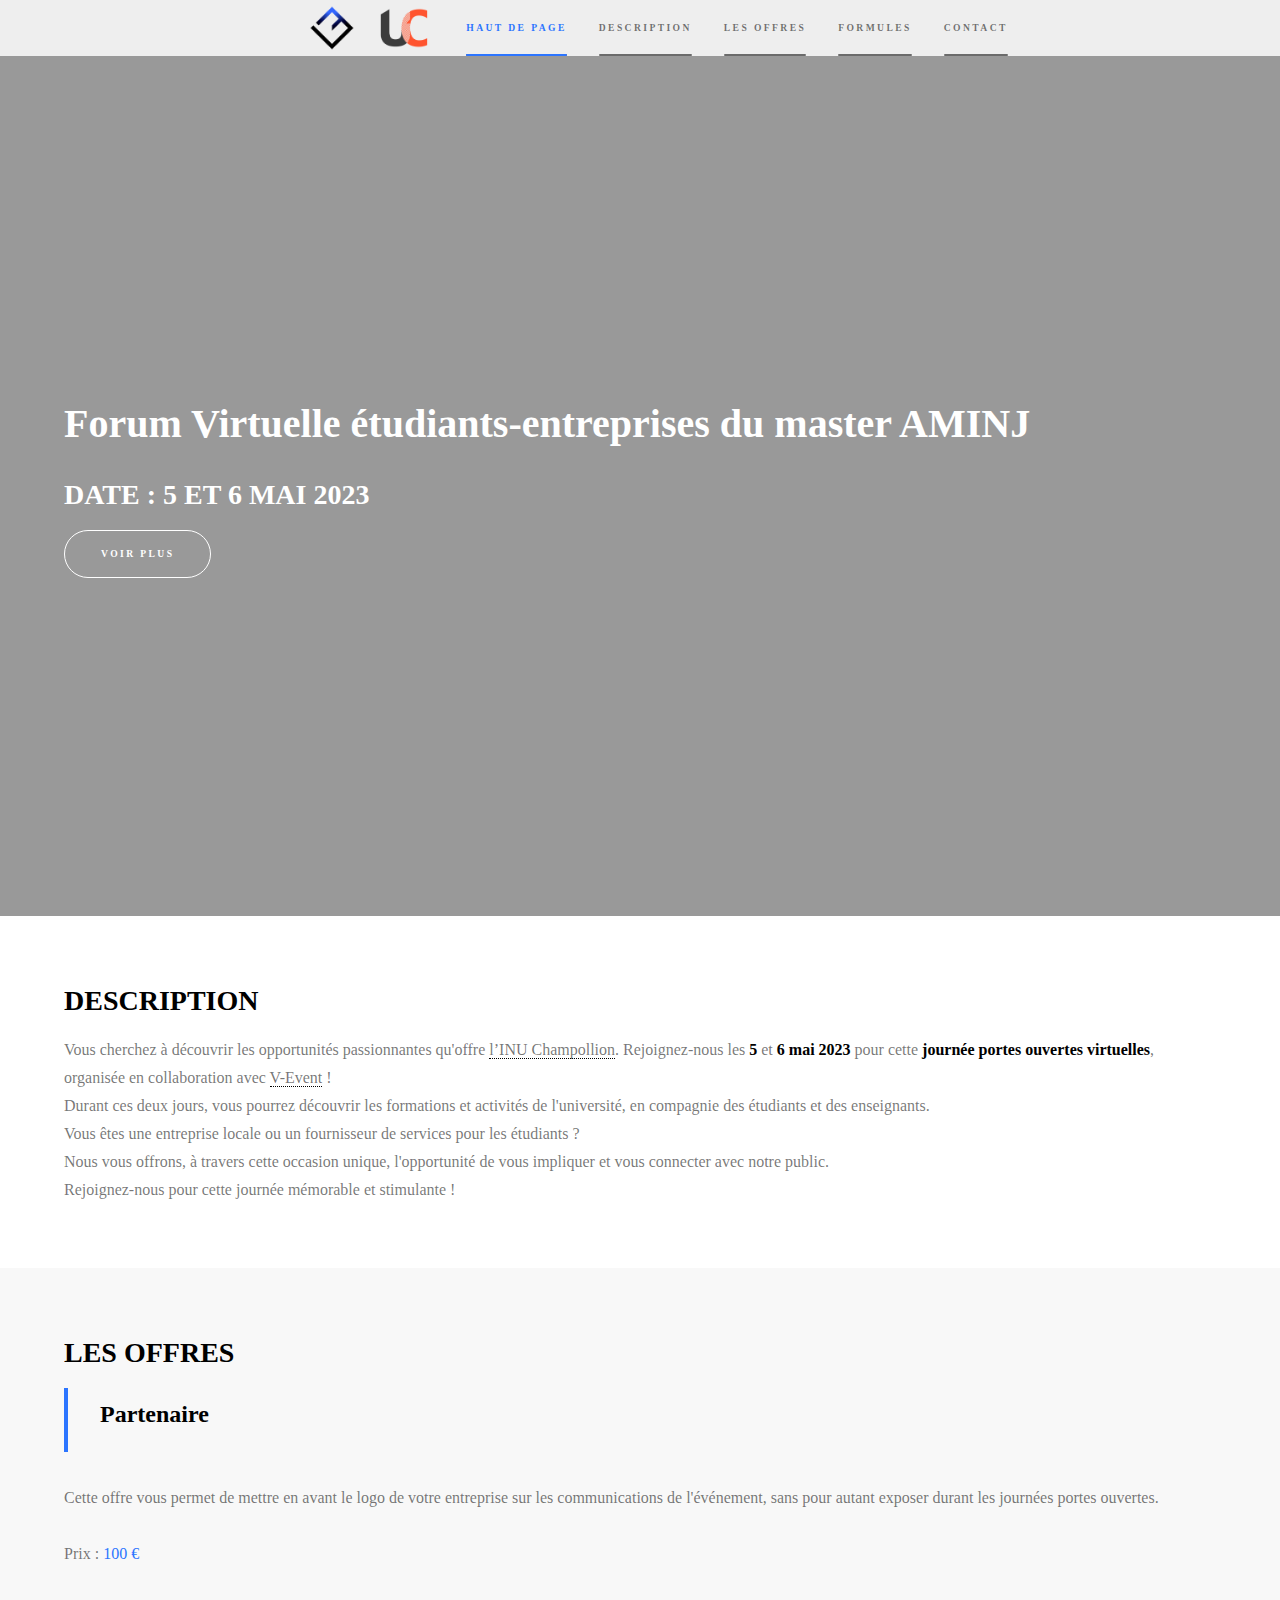
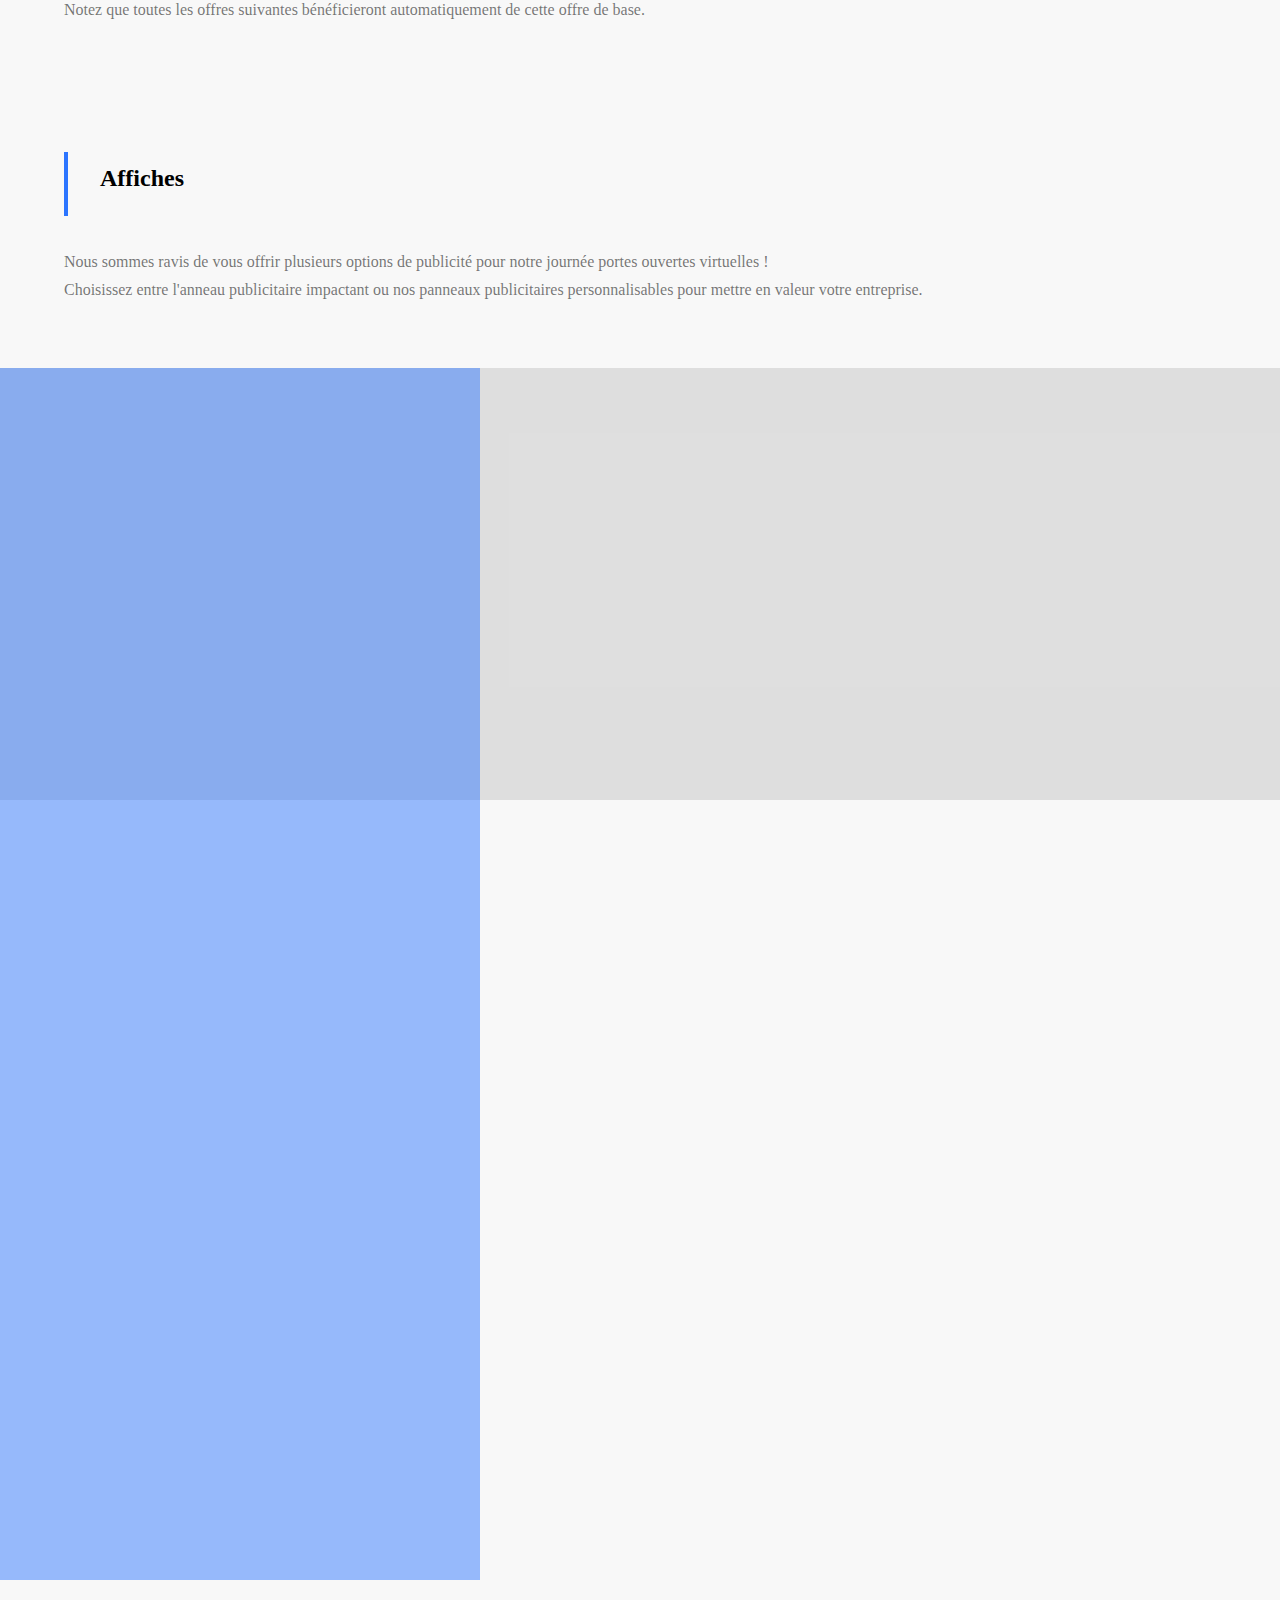
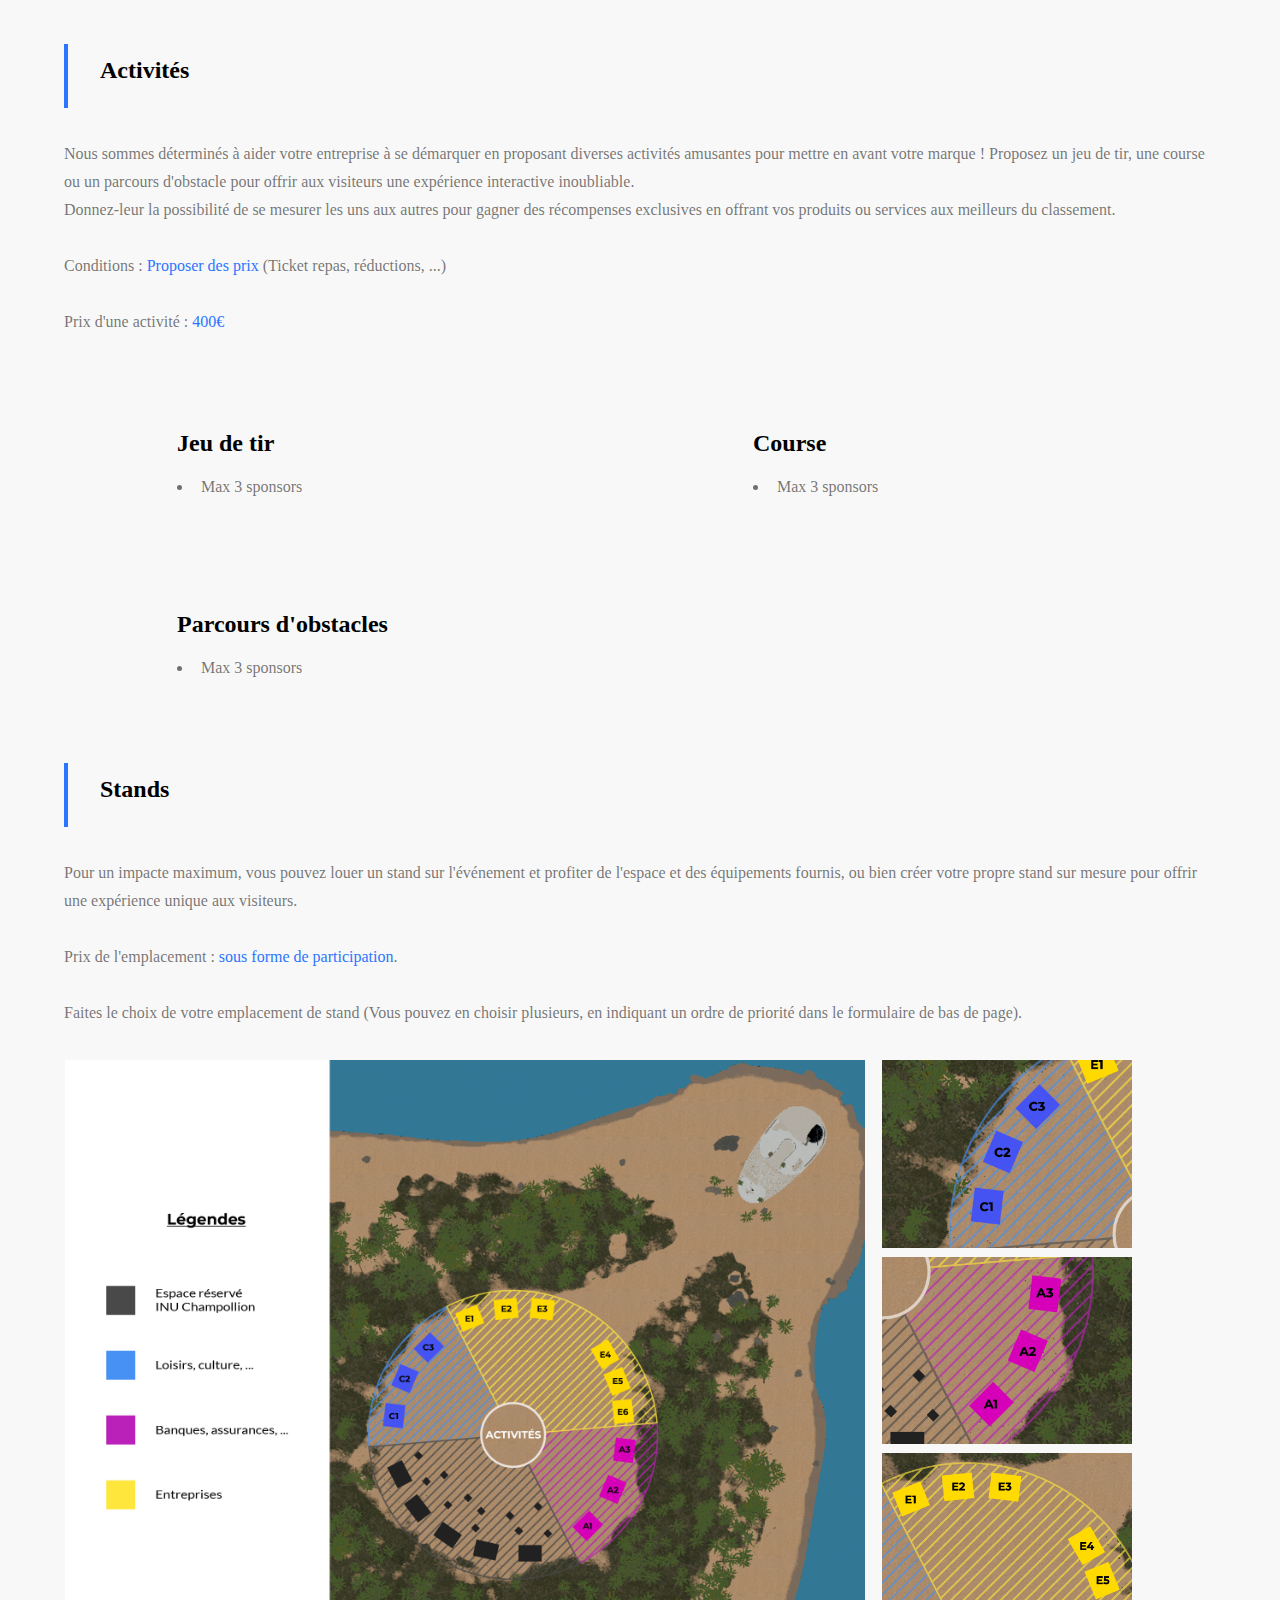
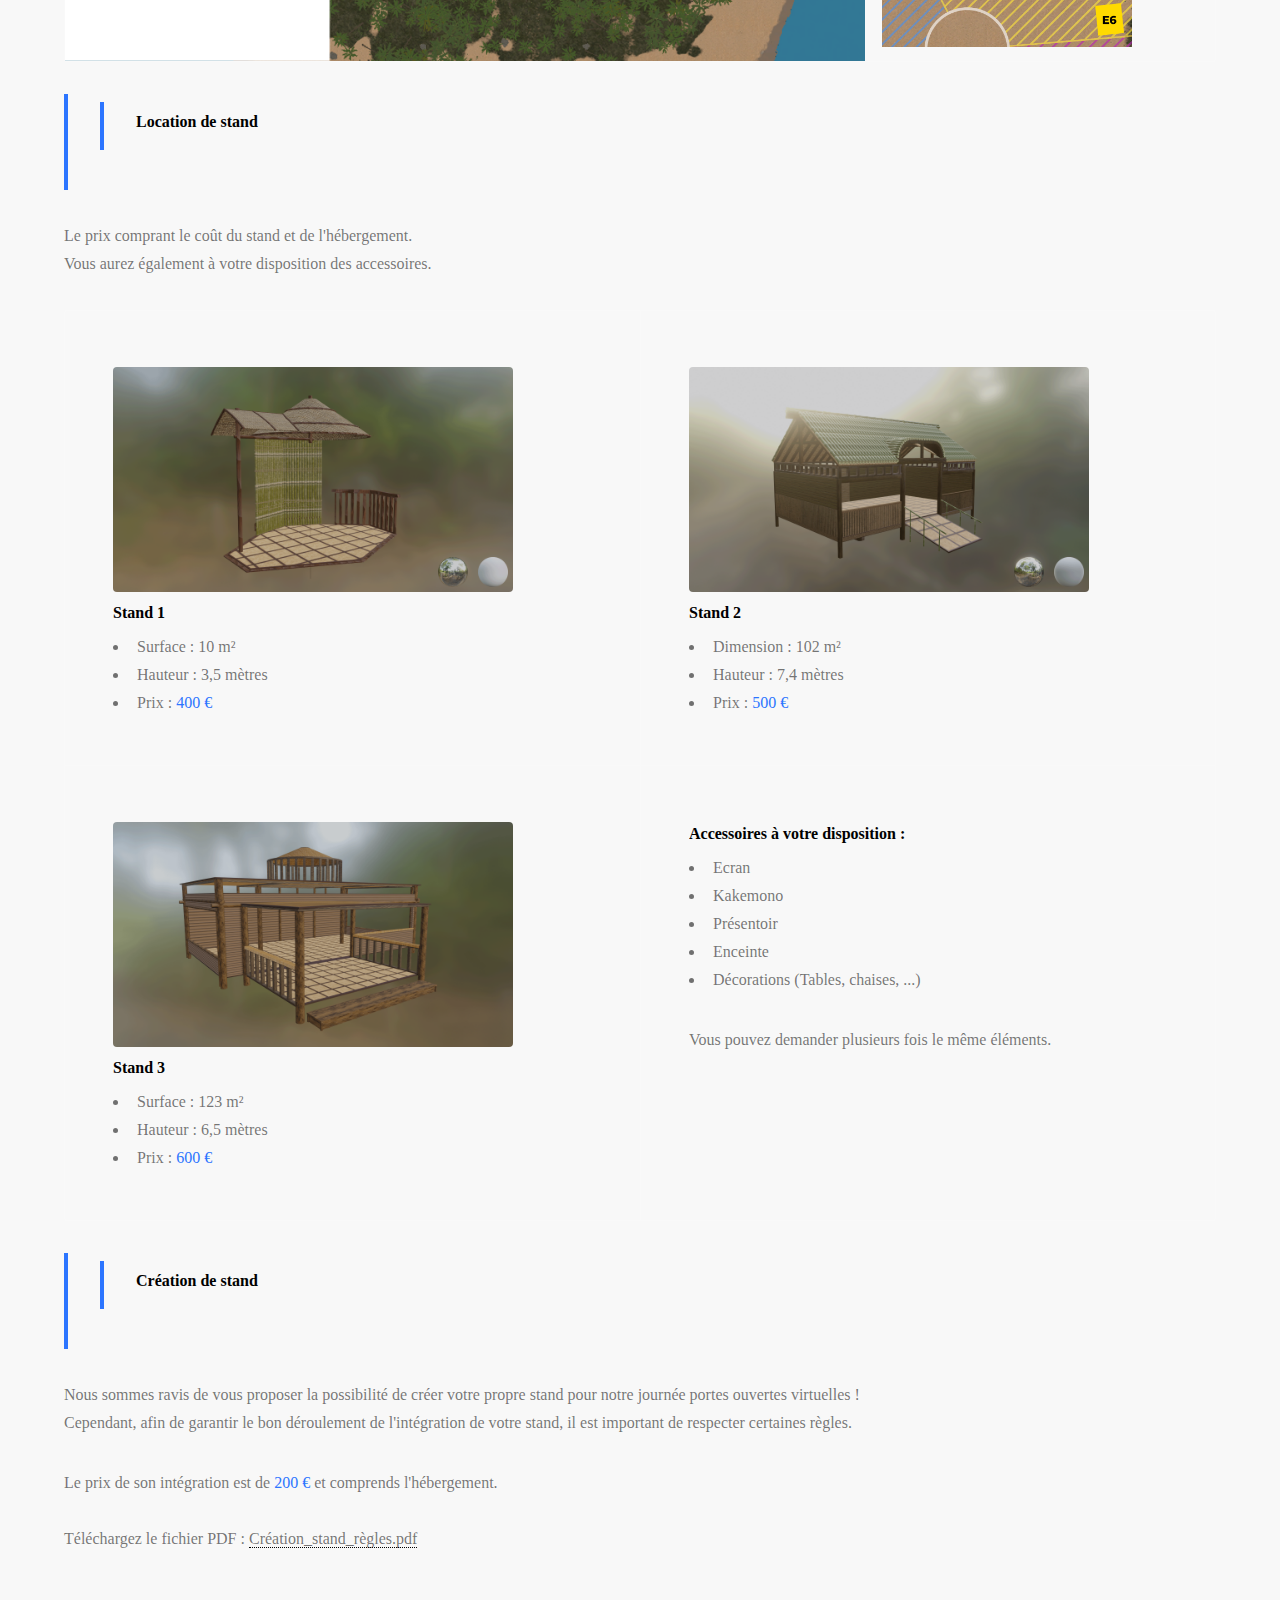
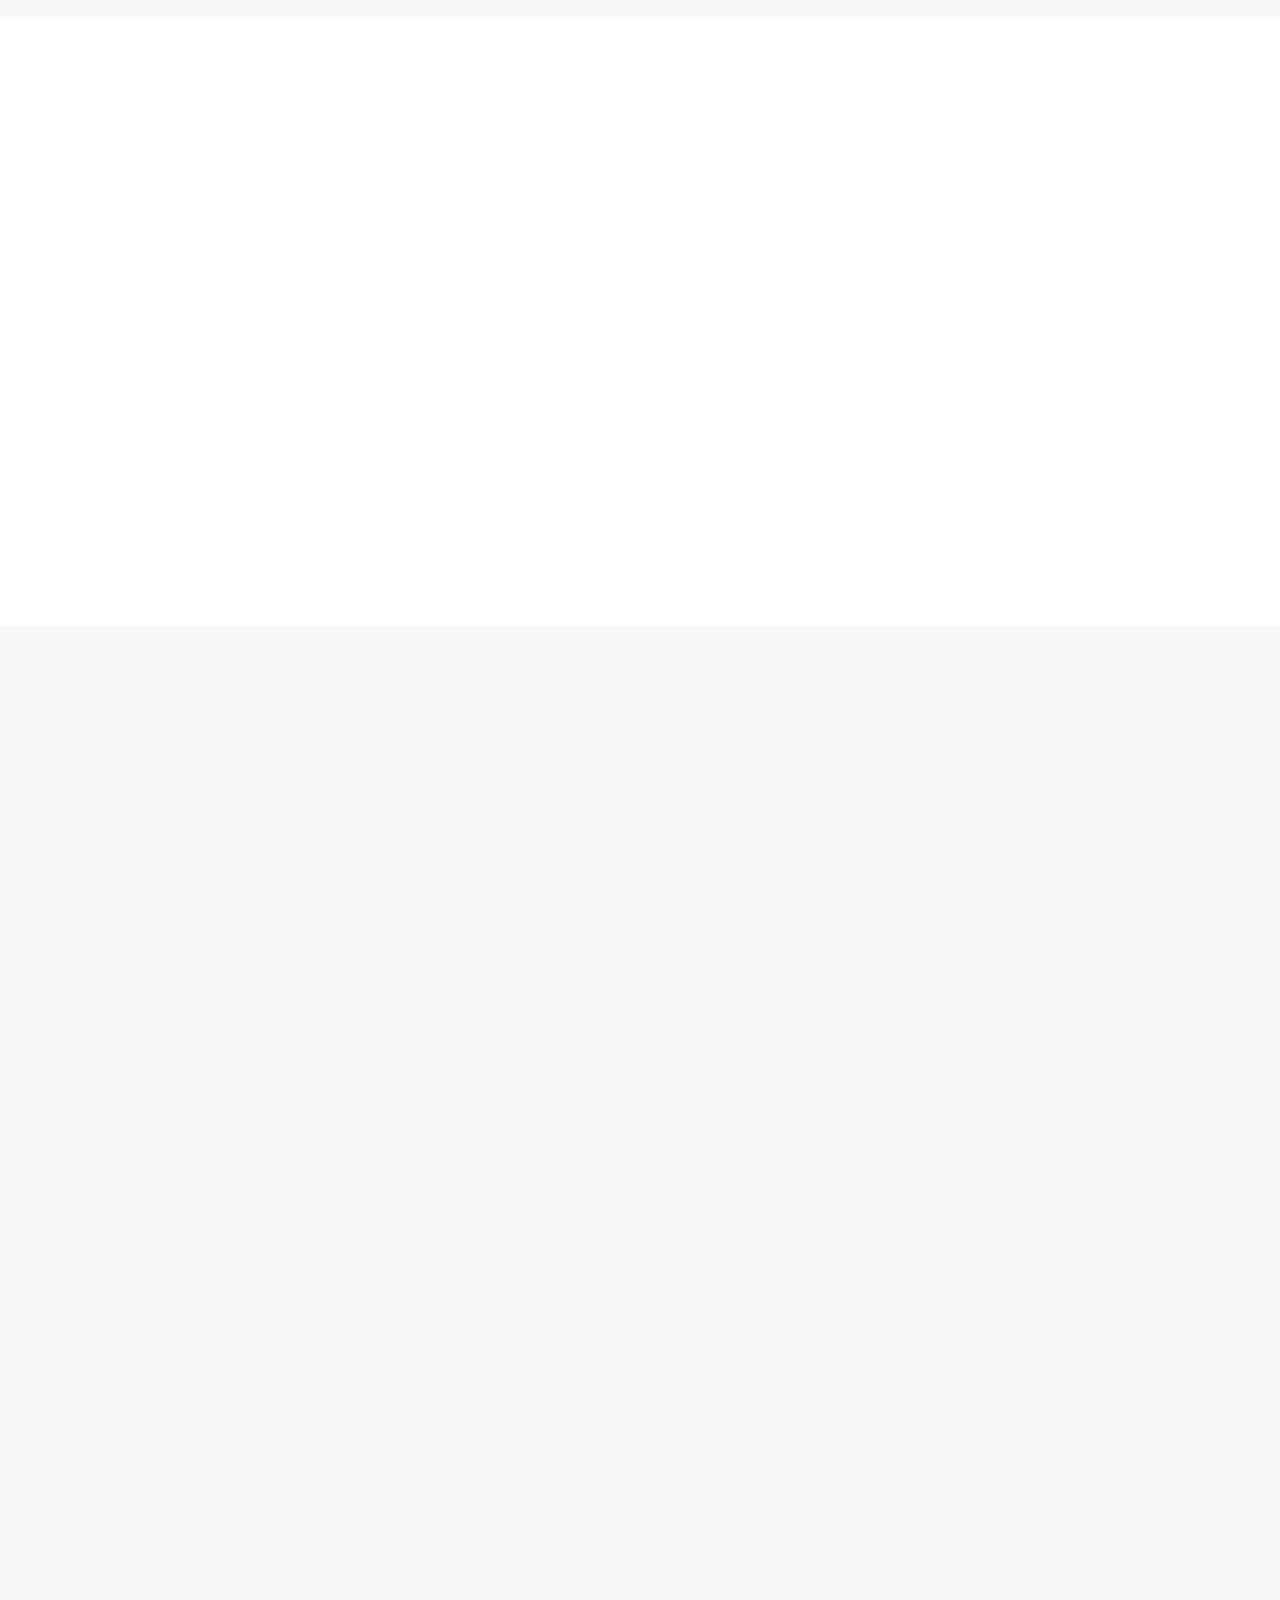
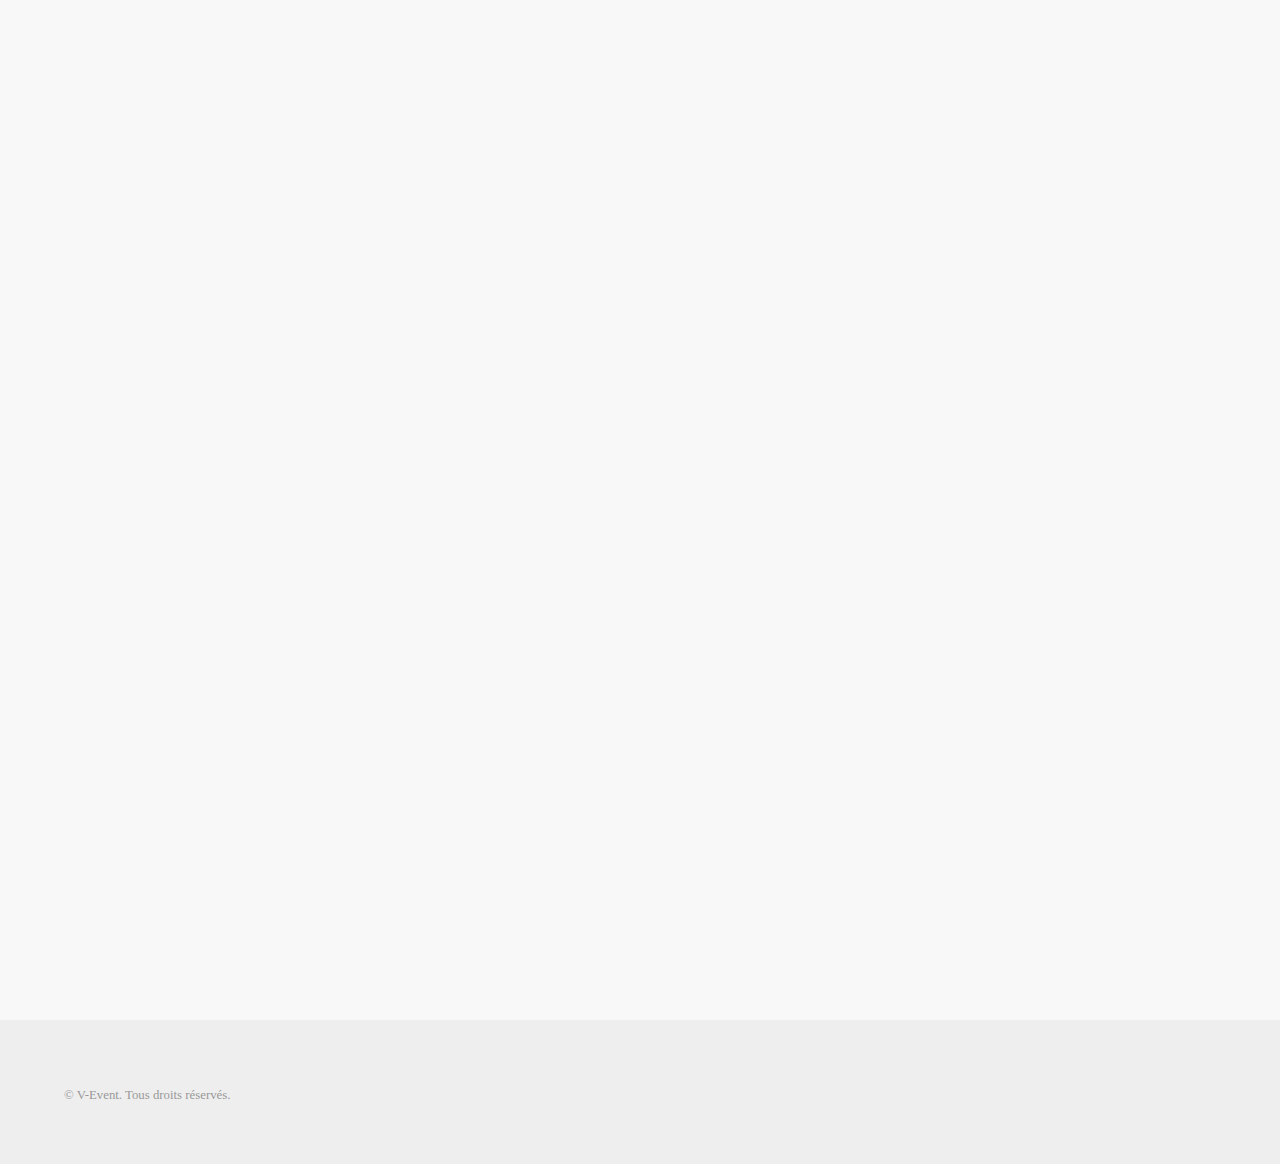
==== commit f9777331: "Title" ====
--- a/index.html
+++ b/index.html
@@ -48,7 +48,7 @@
 						</video>
 					
 						<div class="inner">	
-							<h1>Journée portes ouvertes virtuelles Champollion</h1>
+							<h1>Forum Virtuelle étudiants-entreprises du master AMINJ</h1>
 							<h2>Date : 5 et 6 mai 2023</h2>
 							<ul class="actions">
 								<li><a href="#zero" class="button scrolly">Voir plus</a></li>
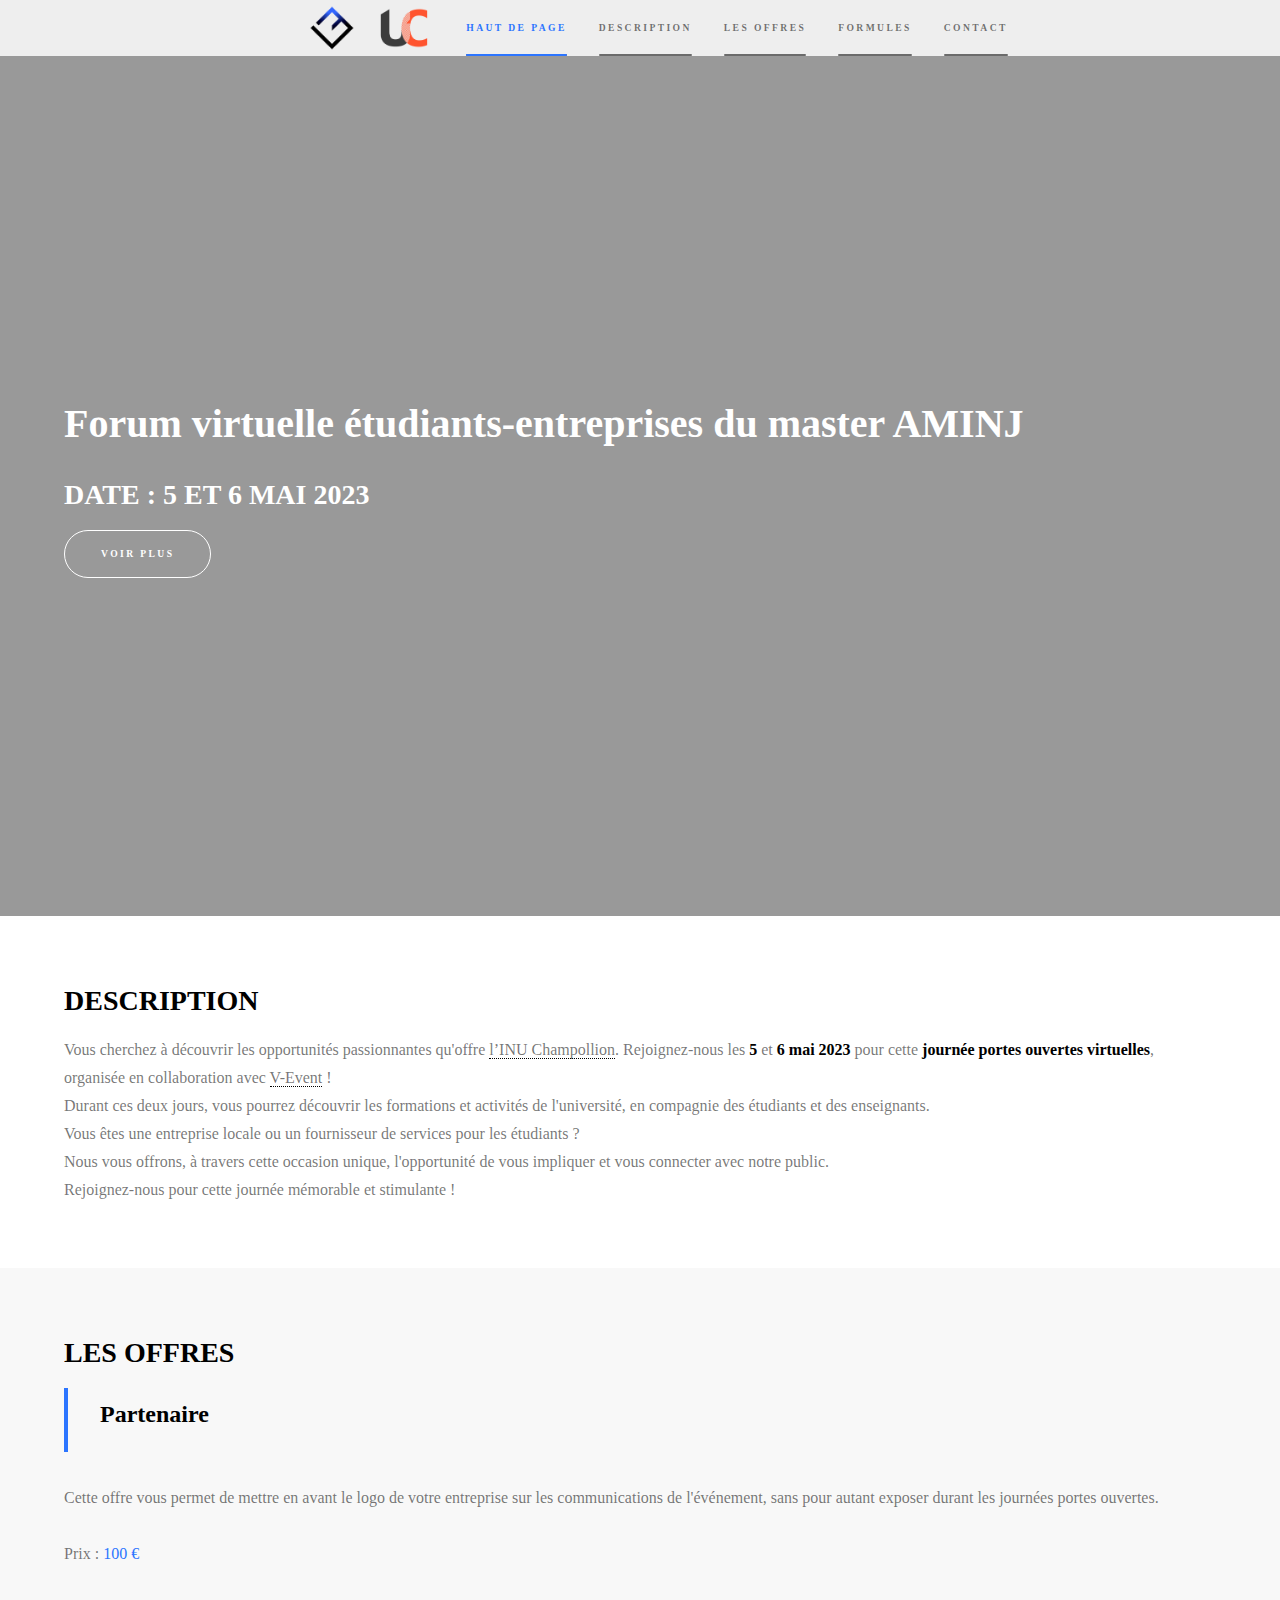
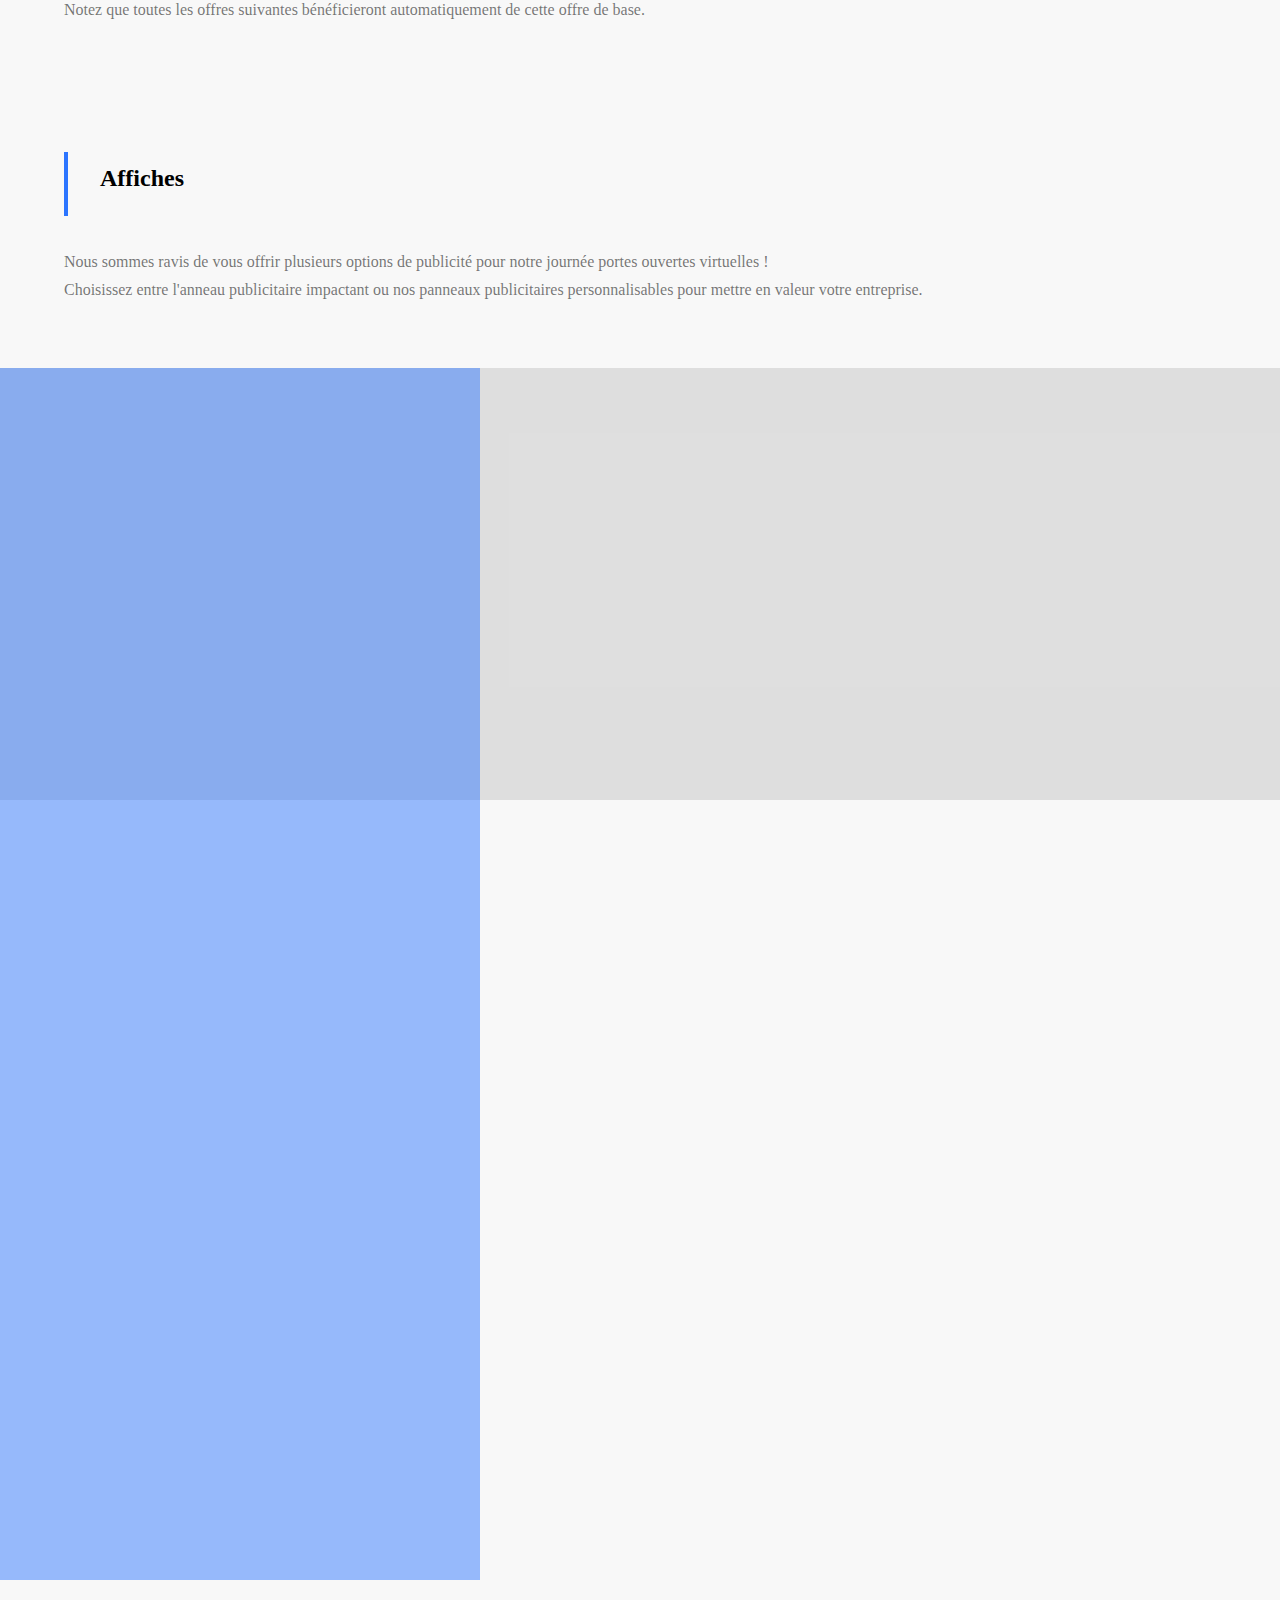
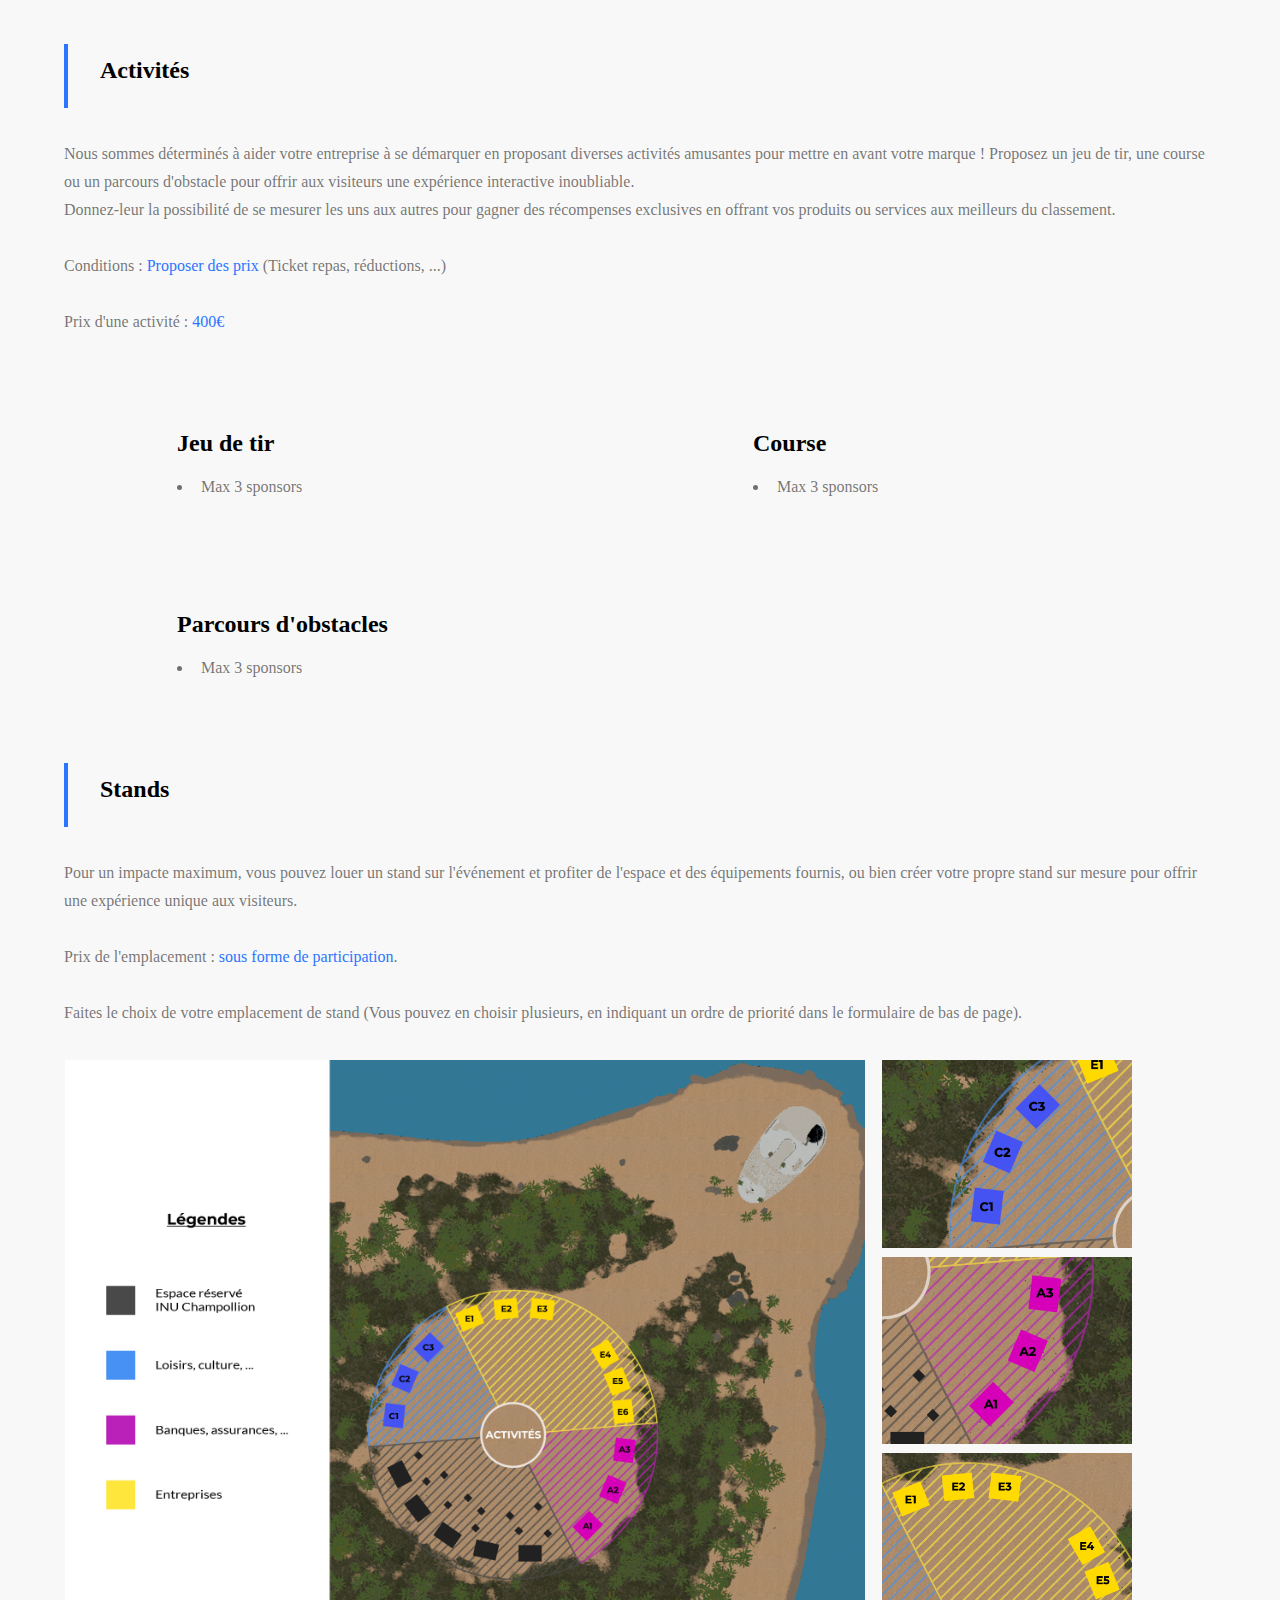
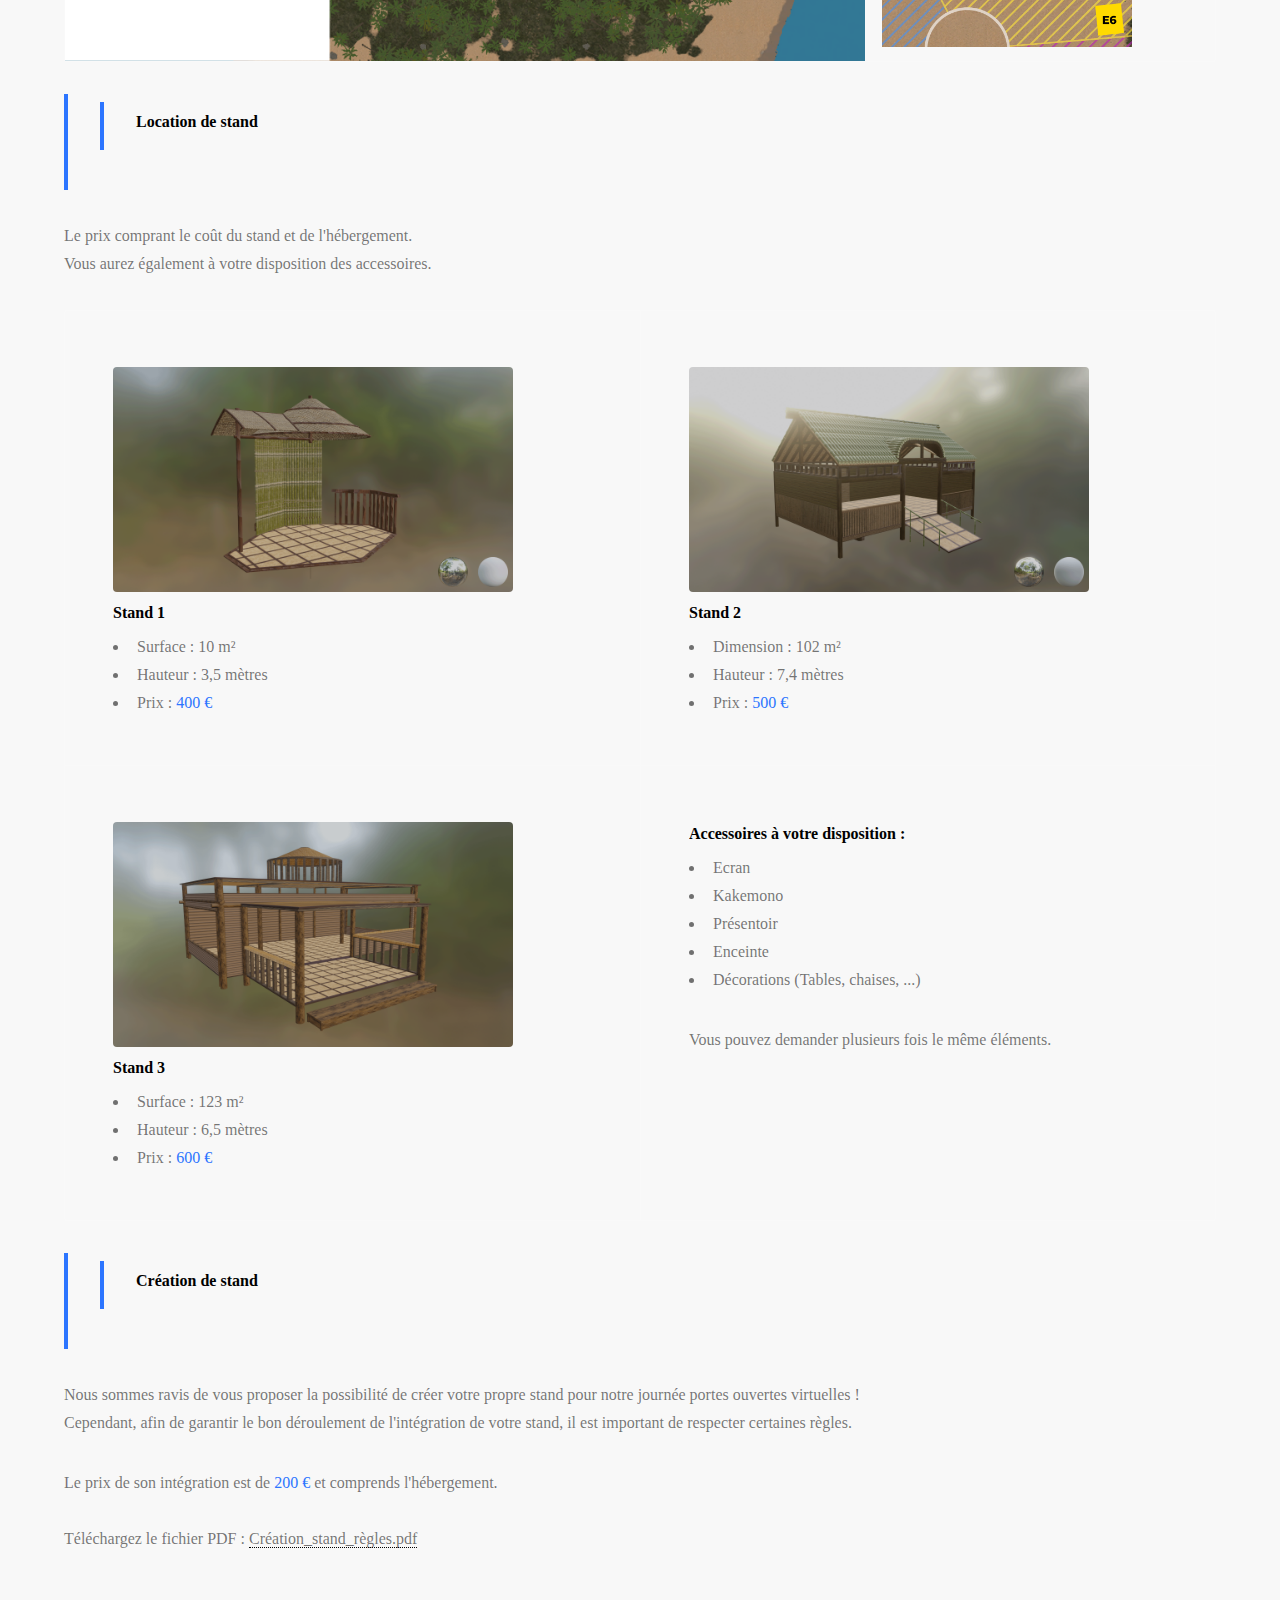
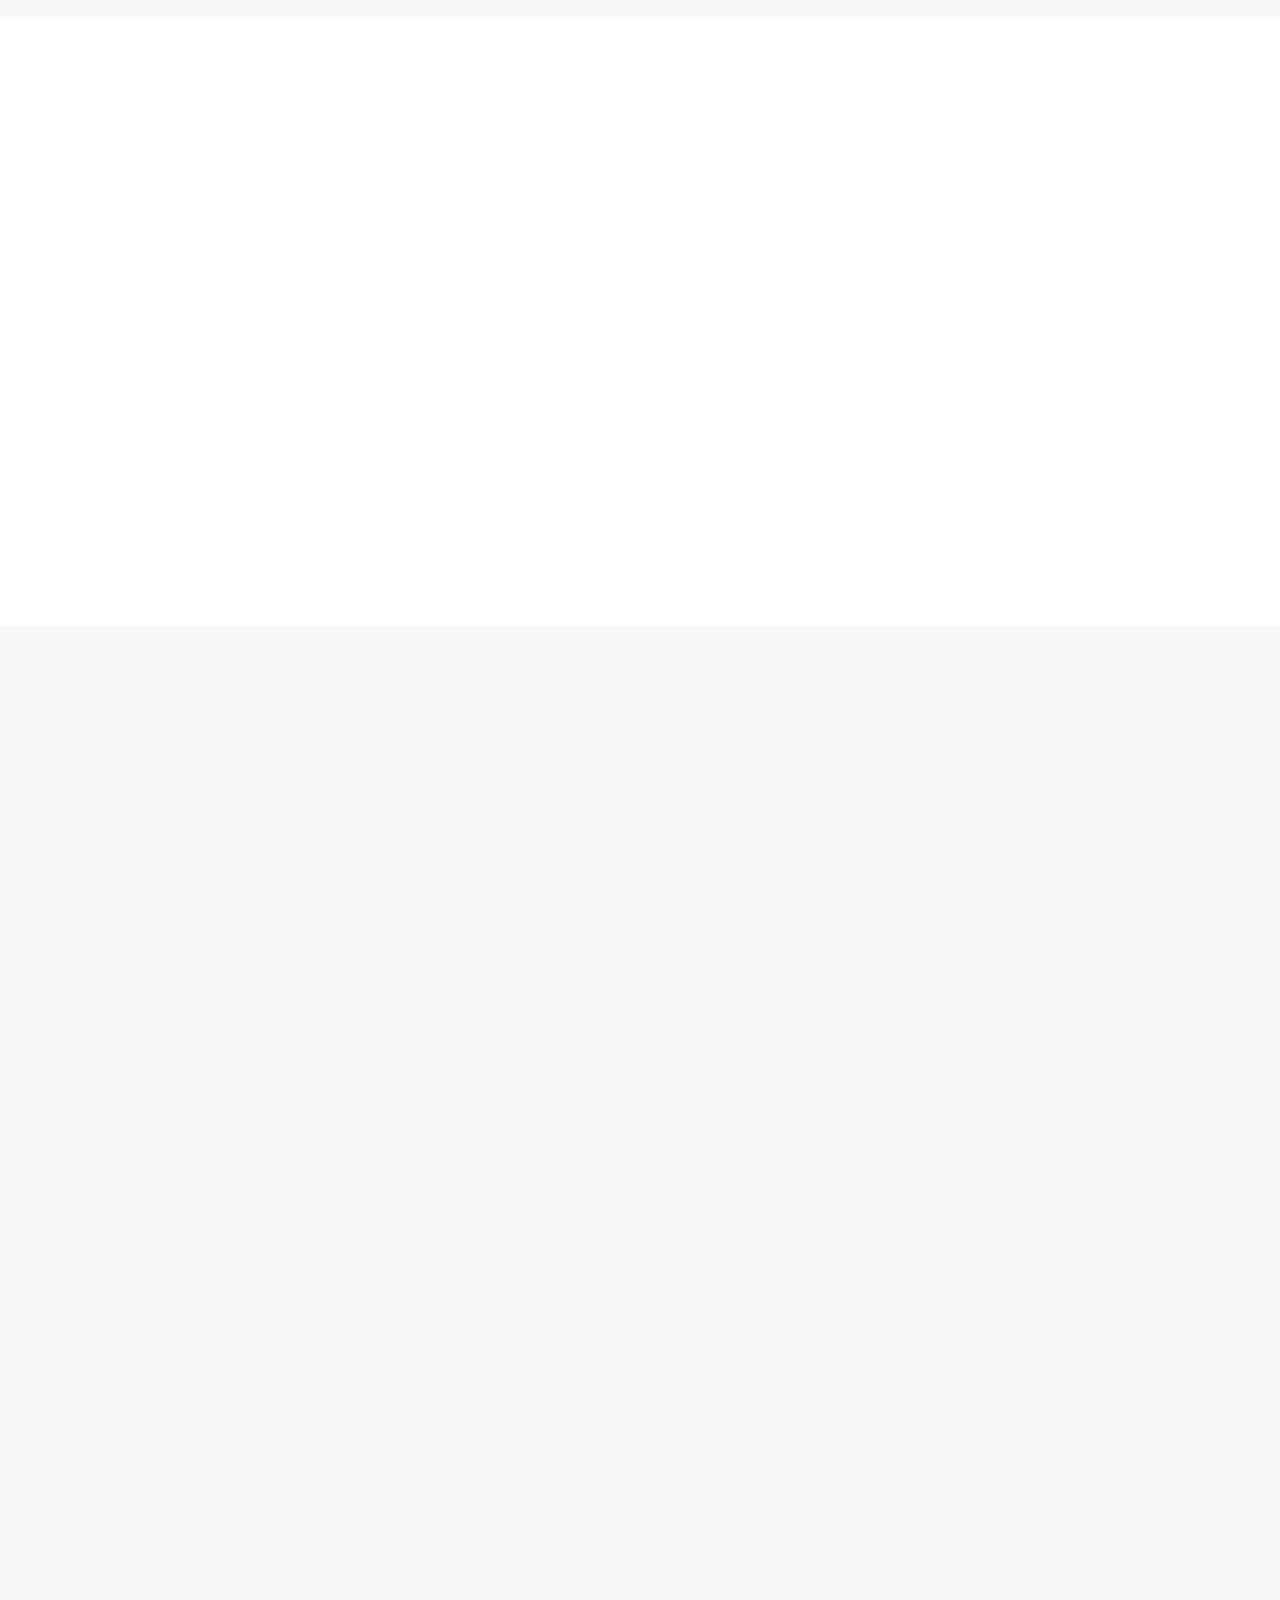
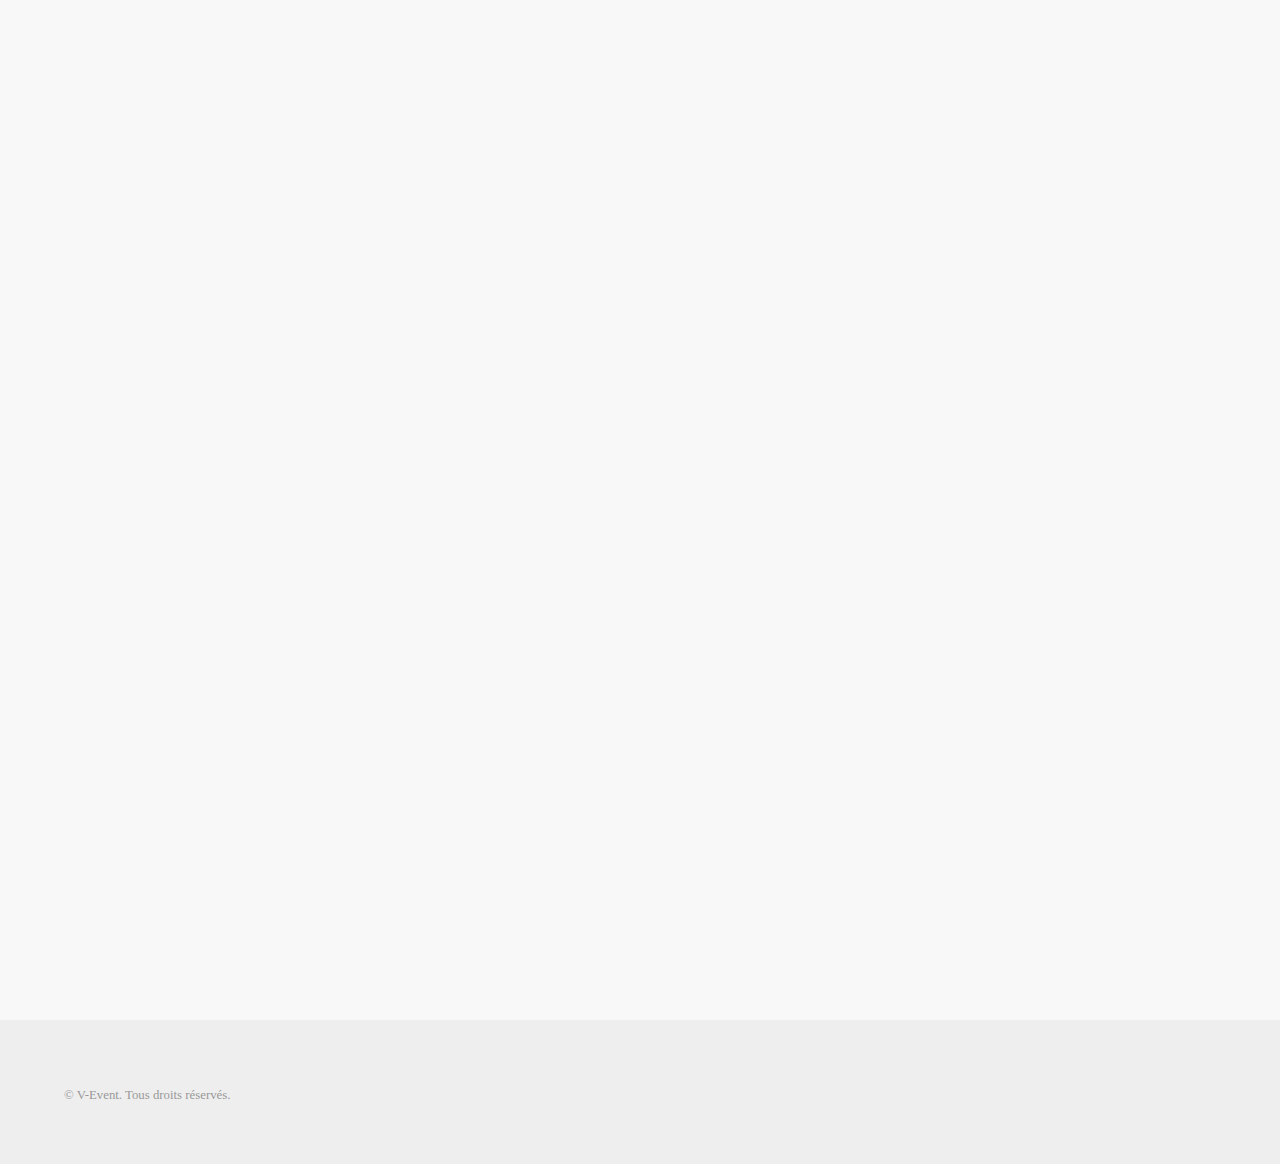
==== commit e8d45955: "title" ====
--- a/index.html
+++ b/index.html
@@ -48,7 +48,7 @@
 						</video>
 					
 						<div class="inner">	
-							<h1>Forum Virtuelle étudiants-entreprises du master AMINJ</h1>
+							<h1>Forum virtuelle étudiants-entreprises du master AMINJ</h1>
 							<h2>Date : 5 et 6 mai 2023</h2>
 							<ul class="actions">
 								<li><a href="#zero" class="button scrolly">Voir plus</a></li>
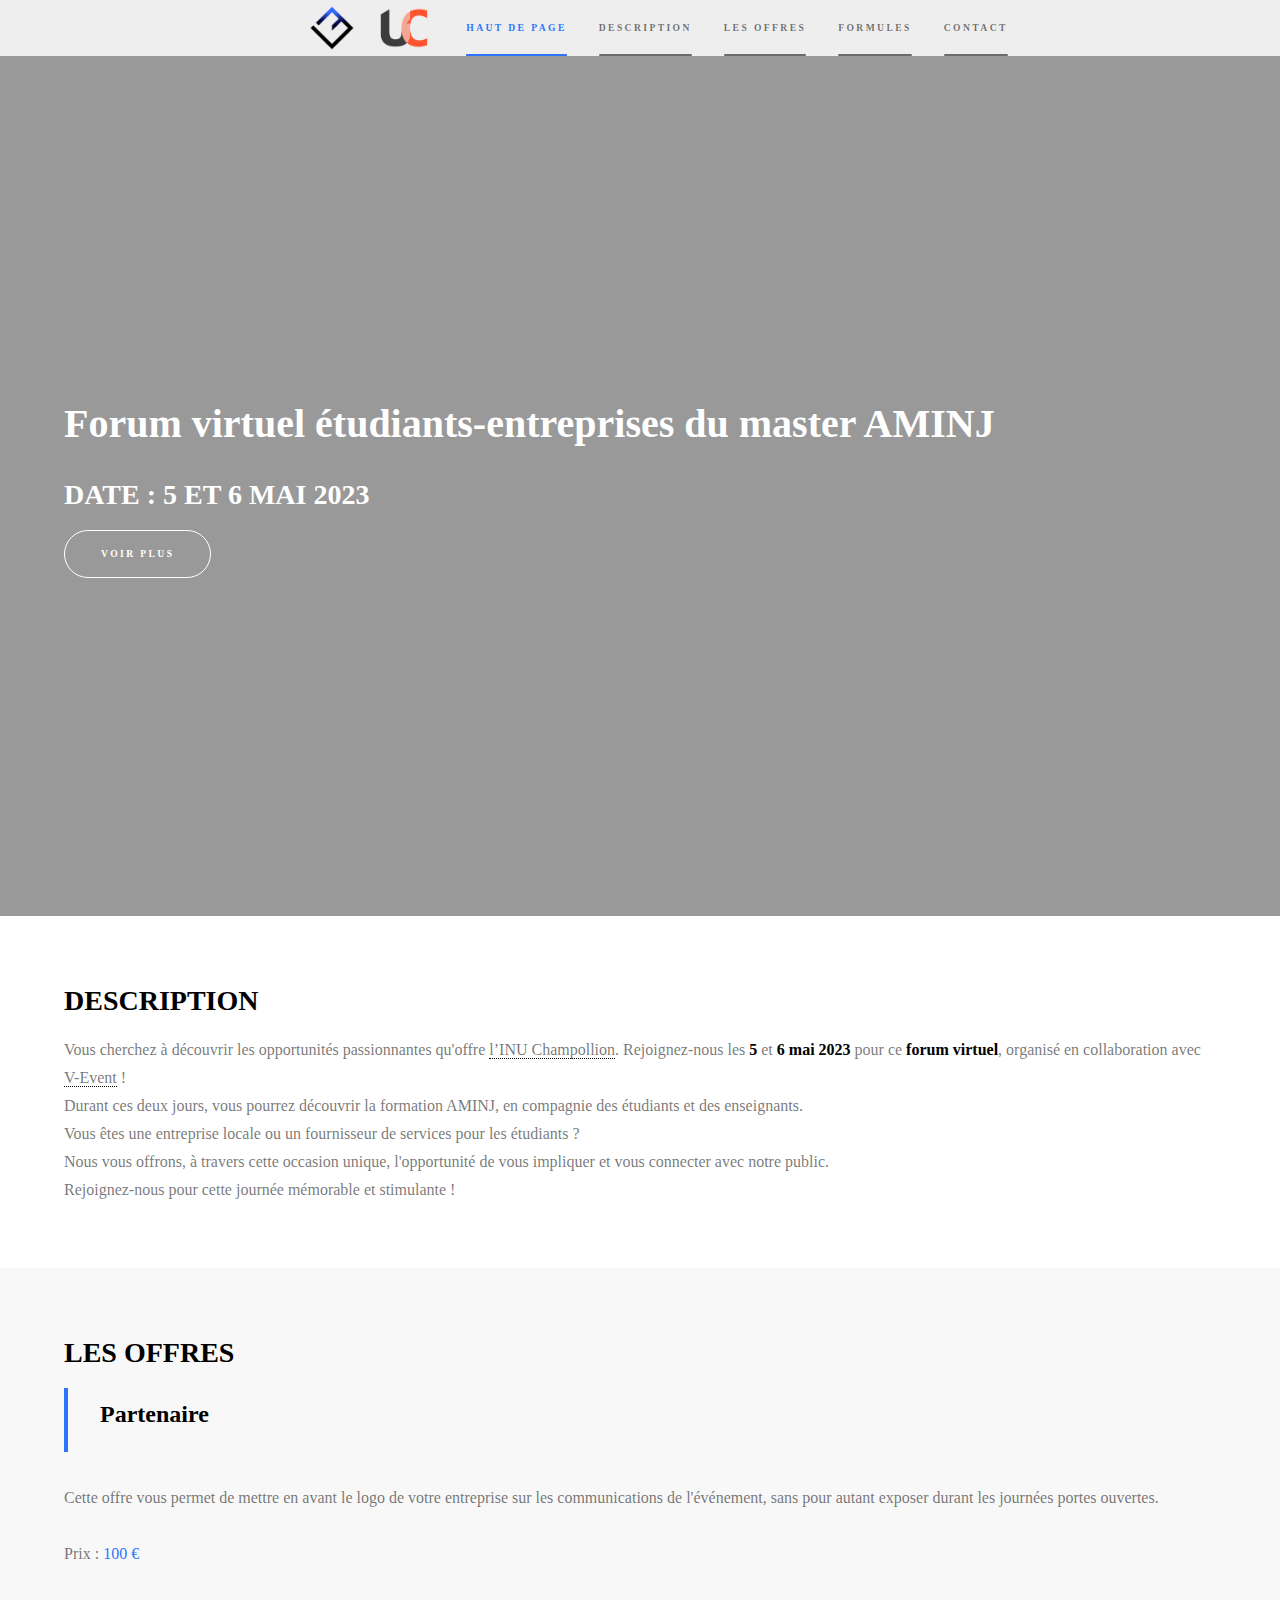
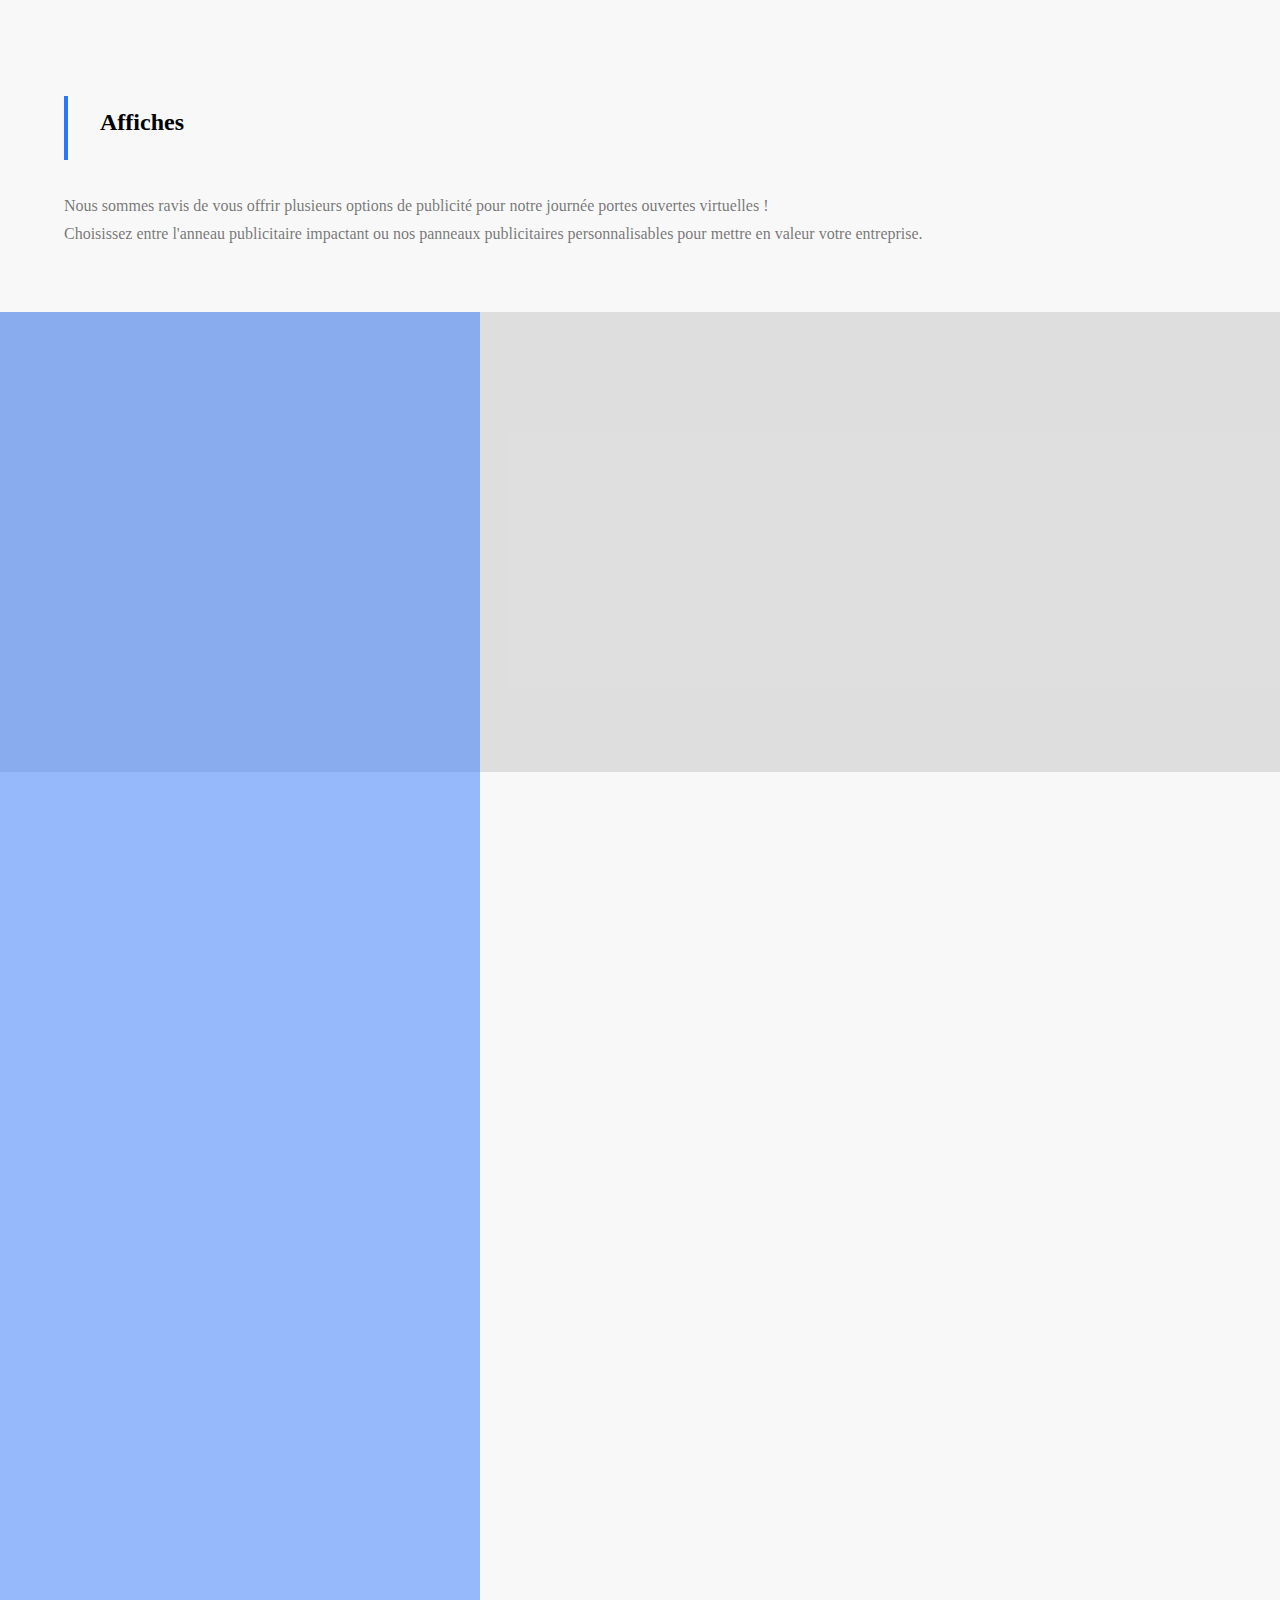
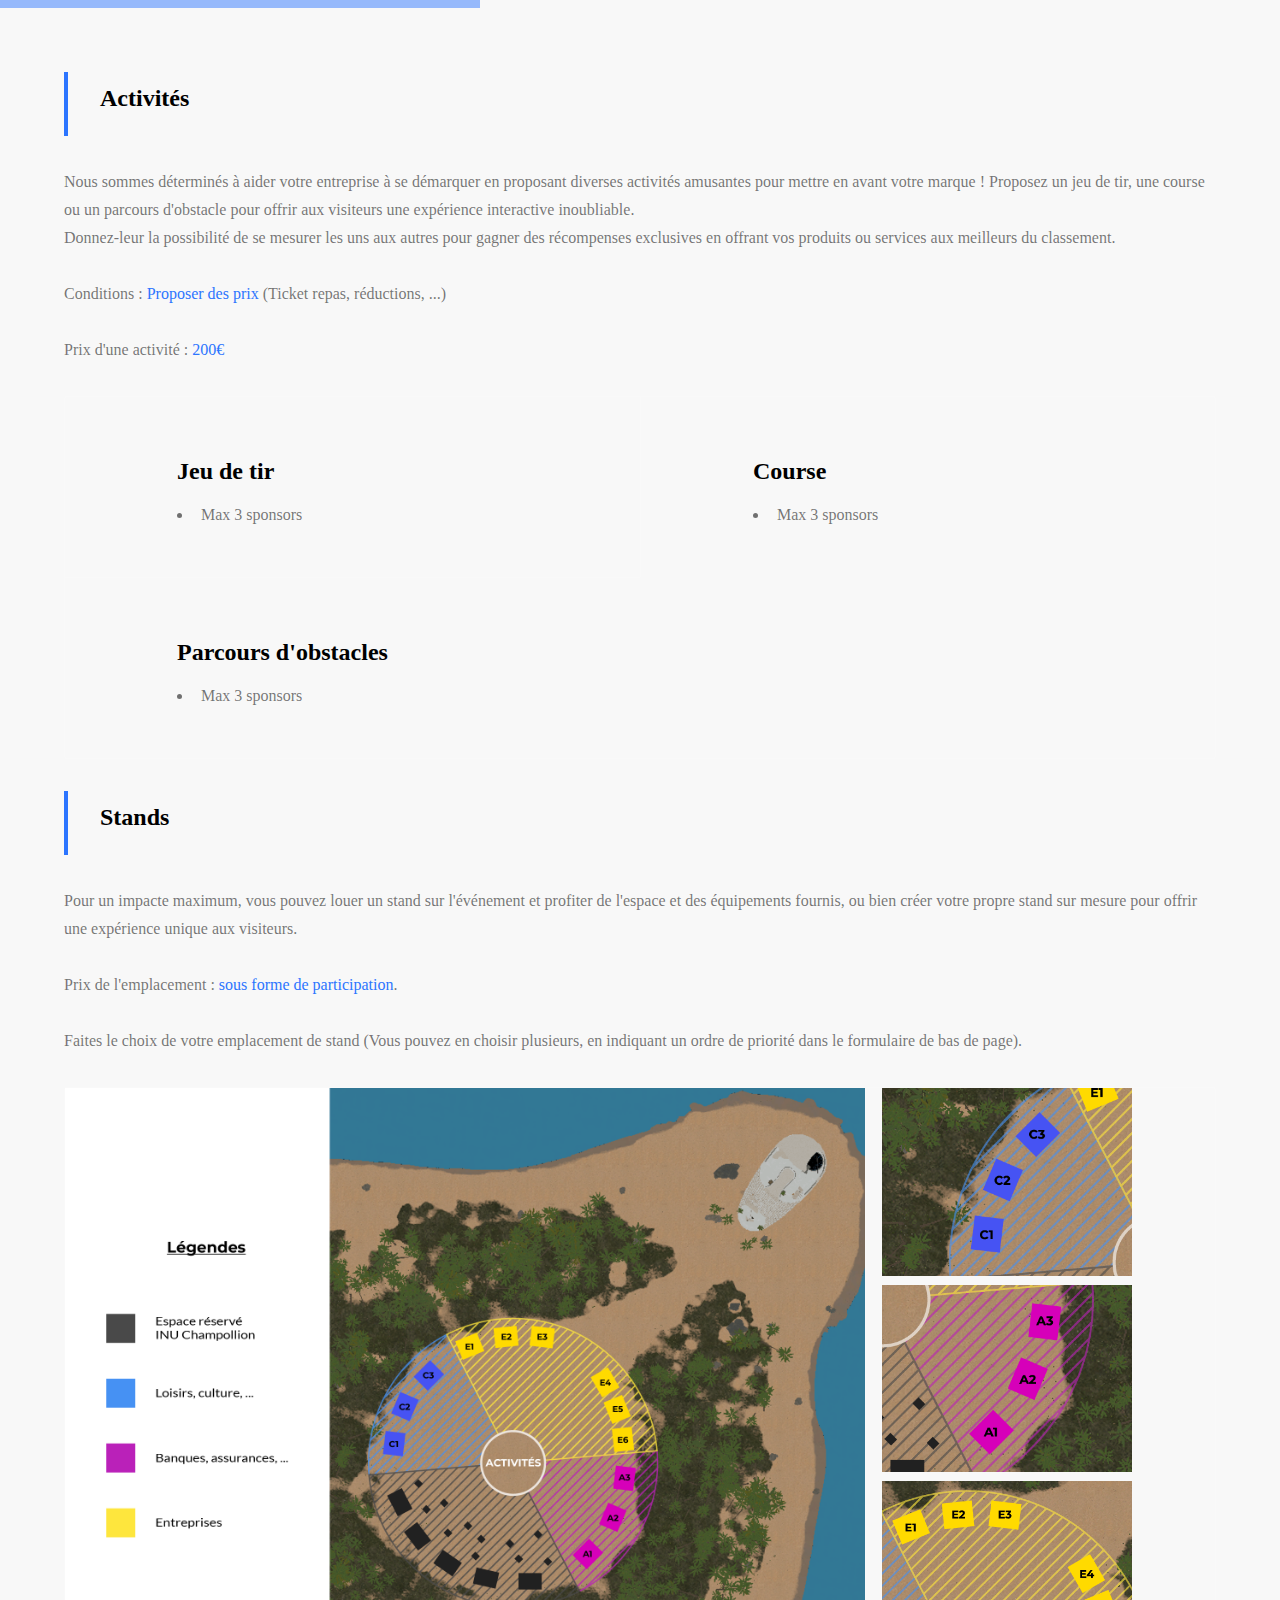
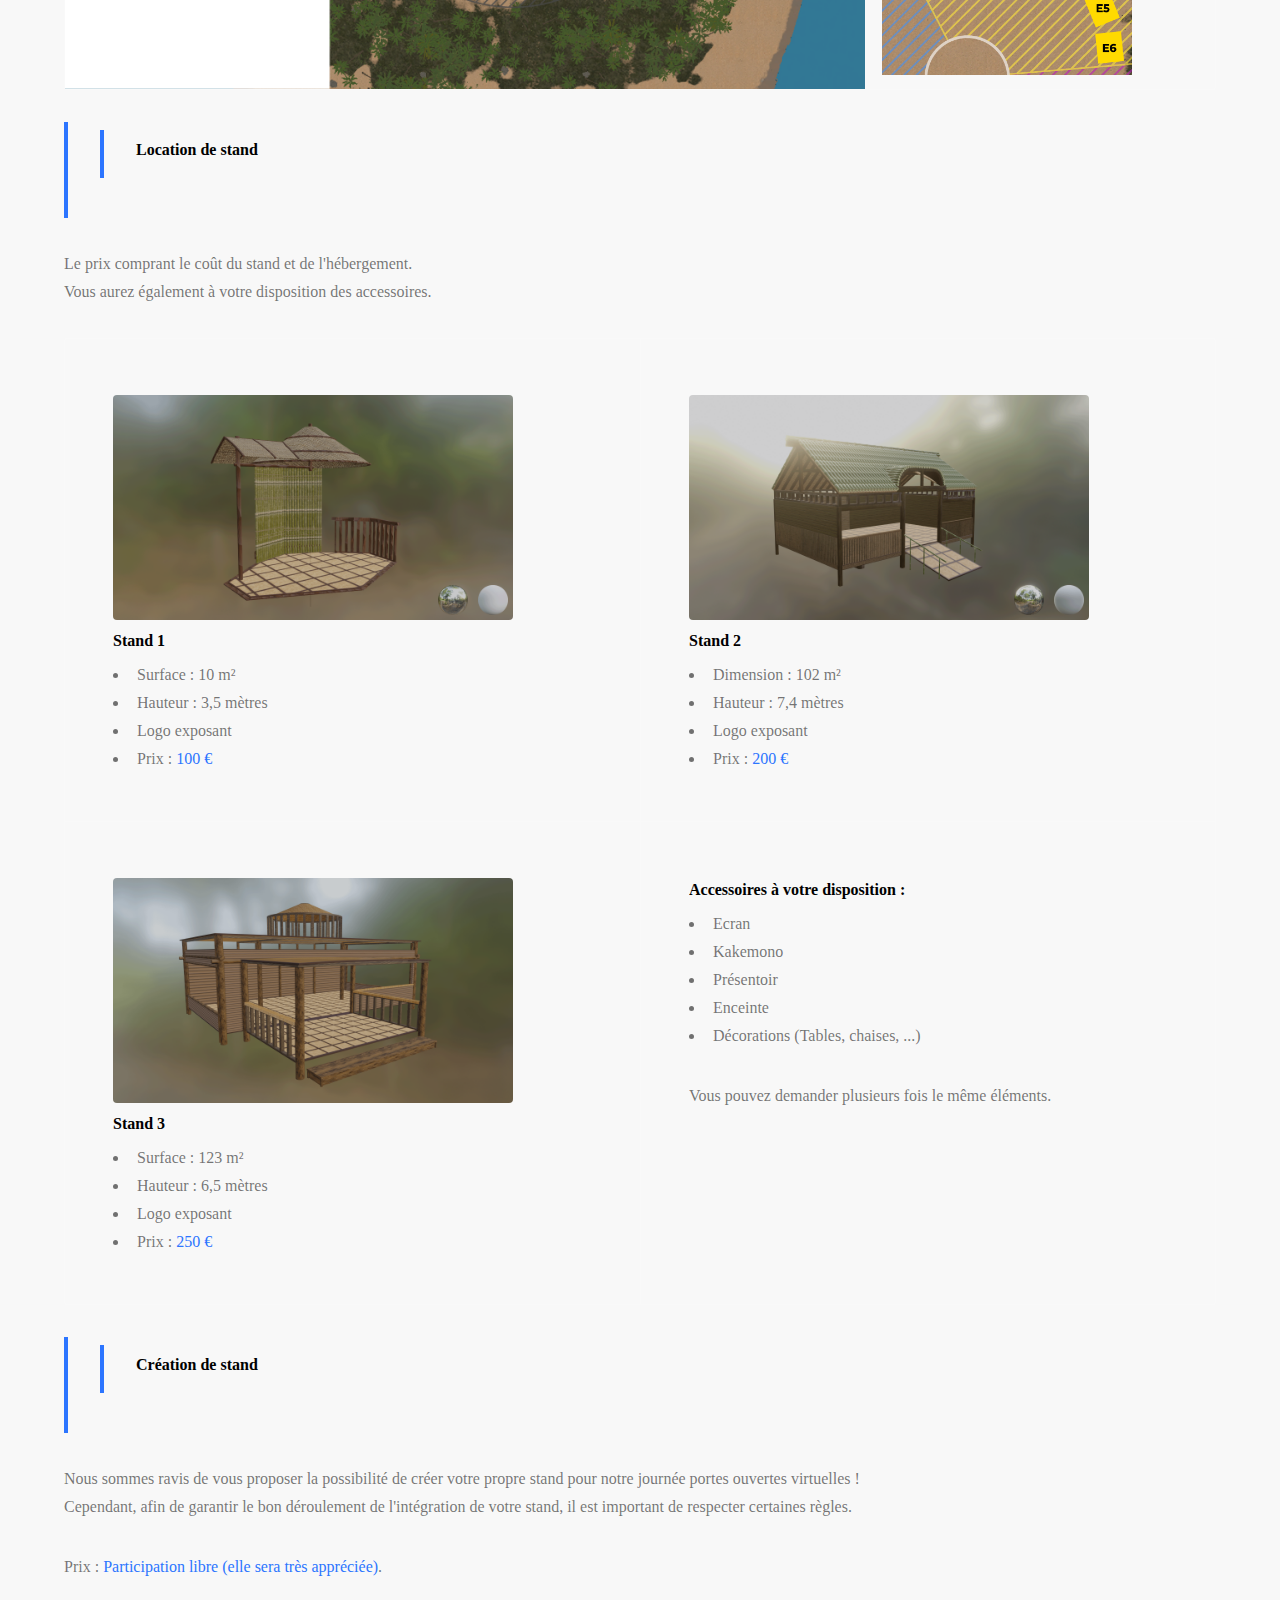
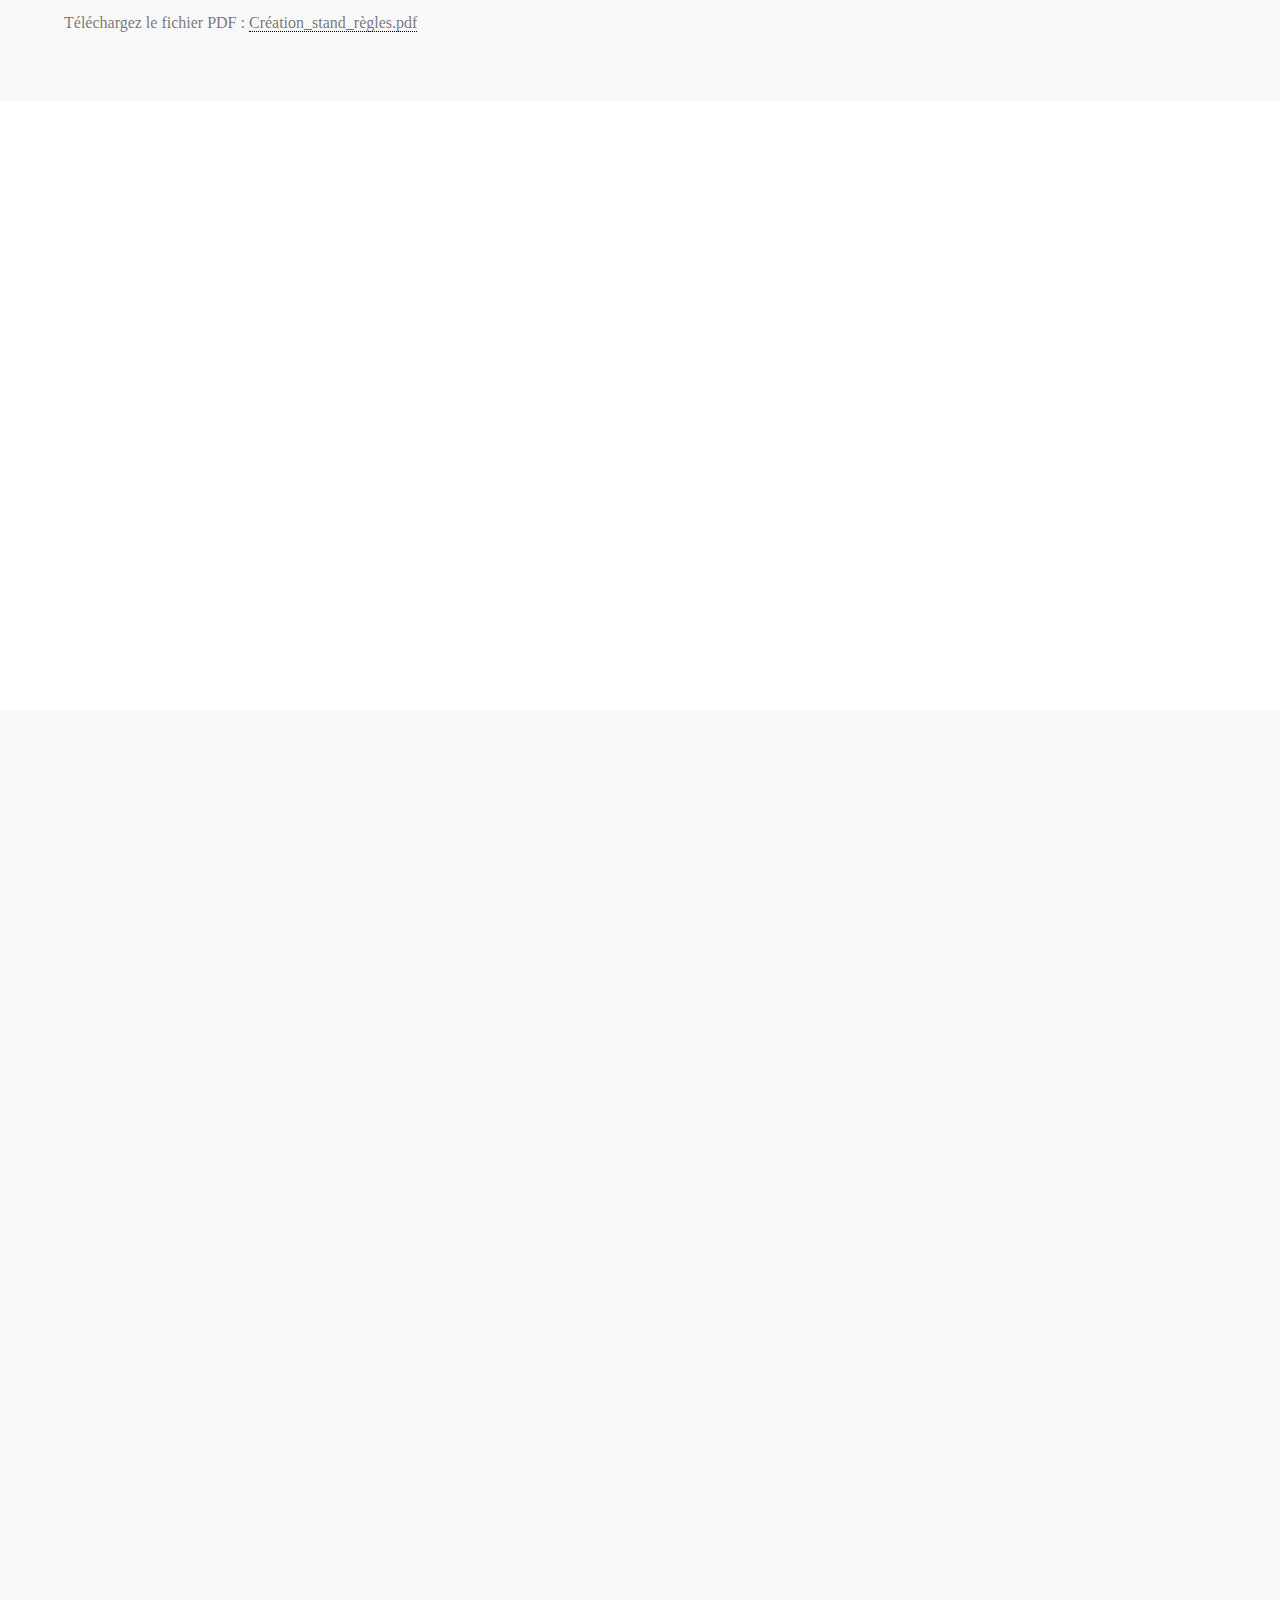
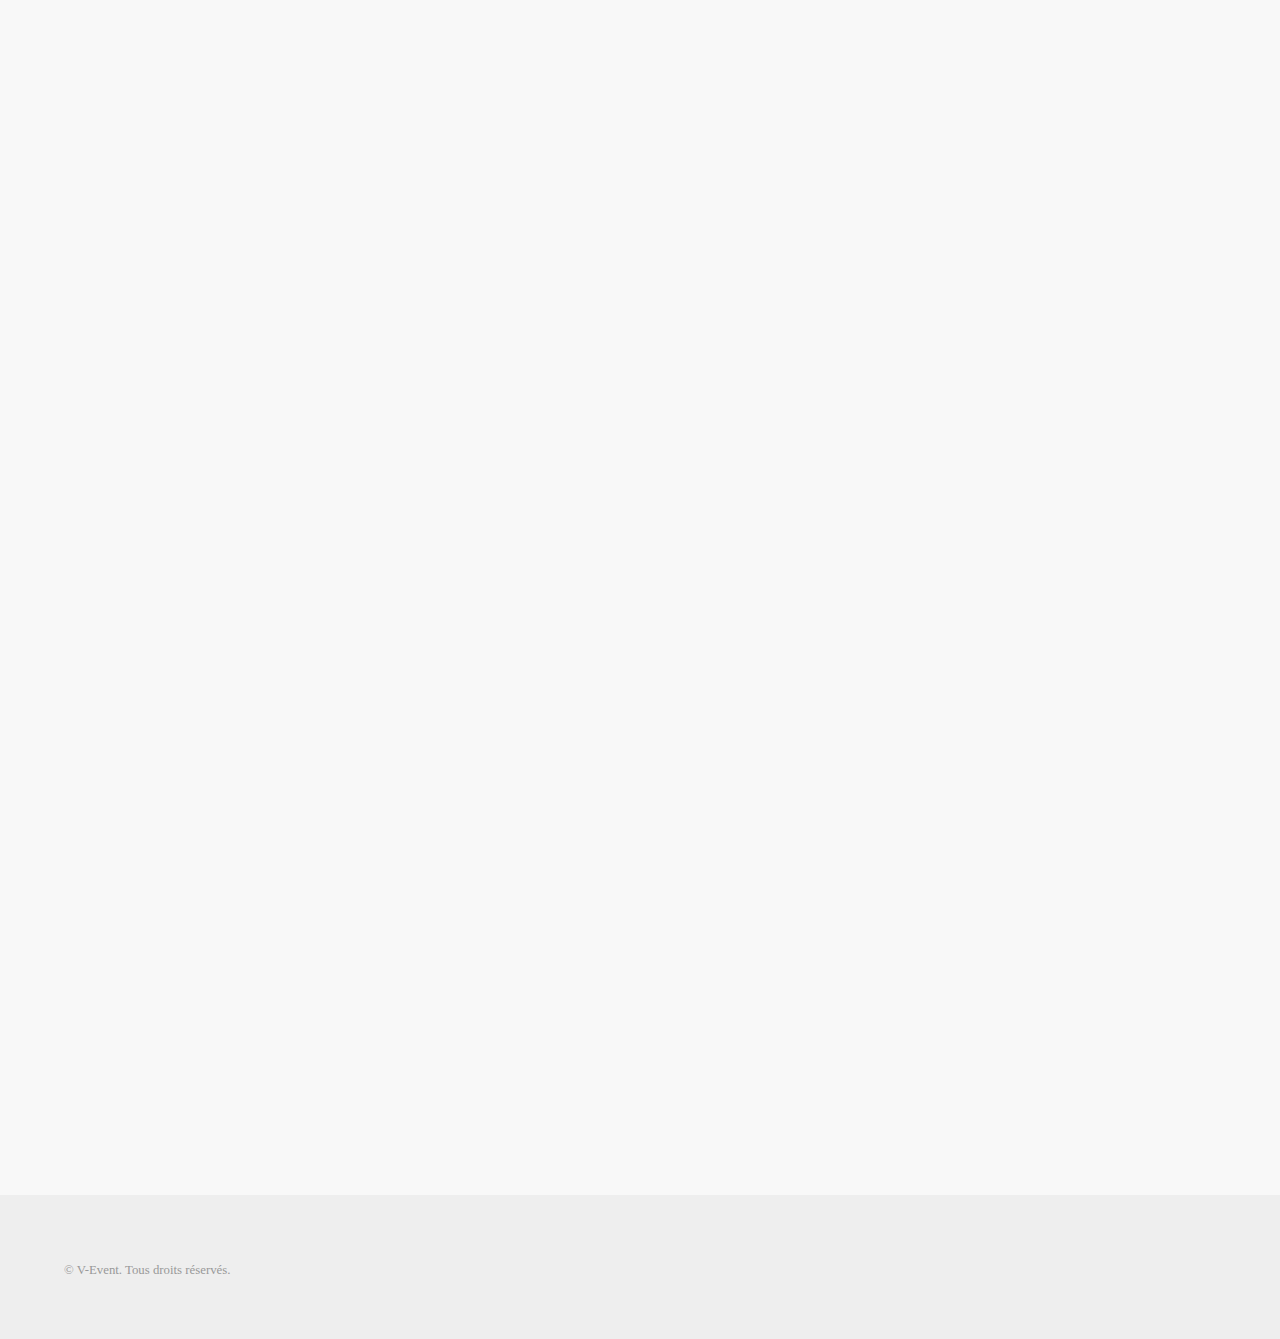
==== commit 70e5ec5f: "Changement PRIX" ====
--- a/index.html
+++ b/index.html
@@ -48,7 +48,7 @@
 						</video>
 					
 						<div class="inner">	
-							<h1>Forum virtuelle étudiants-entreprises du master AMINJ</h1>
+							<h1>Forum virtuel étudiants-entreprises du master AMINJ</h1>
 							<h2>Date : 5 et 6 mai 2023</h2>
 							<ul class="actions">
 								<li><a href="#zero" class="button scrolly">Voir plus</a></li>
@@ -62,8 +62,8 @@
 						<div class="inner">
 							<h2>Description</h2>
 							<p>Vous cherchez à découvrir les opportunités passionnantes qu'offre <a class="lien" href="https://www.univ-jfc.fr/">l’INU Champollion</a>. 
-								Rejoignez-nous les <strong>5</strong> et <strong>6 mai 2023</strong> pour cette <strong>journée portes ouvertes virtuelles</strong>, organisée en collaboration avec <a class="lien" href="https://v-event.tech/">V-Event</a> !
-								<br>Durant ces deux jours, vous pourrez découvrir les formations et activités de l'université, en compagnie des étudiants et des enseignants.
+								Rejoignez-nous les <strong>5</strong> et <strong>6 mai 2023</strong> pour ce <strong>forum virtuel</strong>, organisé en collaboration avec <a class="lien" href="https://v-event.tech/">V-Event</a> !
+								<br>Durant ces deux jours, vous pourrez découvrir la formation AMINJ, en compagnie des étudiants et des enseignants.
 								<br>Vous êtes une entreprise locale ou un fournisseur de services pour les étudiants ?
 								<br>Nous vous offrons, à travers cette occasion unique, l'opportunité de vous impliquer et vous connecter avec notre public.
 								<br>Rejoignez-nous pour cette journée mémorable et stimulante !
@@ -84,7 +84,6 @@
 							<p>Cette offre vous permet de mettre en avant le logo de votre entreprise sur les communications de l'événement, sans pour autant exposer durant les journées portes ouvertes.
 								
 								<br><br>Prix : <strong class="price">100 €</strong>
-								<br><br>Notez que toutes les offres suivantes bénéficieront automatiquement de cette offre de base.
 							</p>
 						</div>
 
@@ -108,6 +107,7 @@
 										<li><i class="bx bx-check"></i>Dimension : 2m x 710cm x 2m (L x P x H)</li>
 										<li><i class="bx bx-check"></i>Taille d'image demandée : 2048 x 1024 (L x H)</li>
 										<li><i class="bx bx-check"></i>Un toblerone</li>
+										<li><i class="bx bx-check"></i>Logo partenaire</li>
 										<li><i class="bx bx-check"></i>Prix : <strong class="price">200 €</strong></li>
 									</ul>
 								</div>
@@ -126,6 +126,7 @@
 									<ul>
 										<li><i class="bx bx-check"></i>Taille d'image demandée : 2048 x 1024 (L x H)</li>
 										<li><i class="bx bx-check"></i>2 emplacements</li>
+										<li><i class="bx bx-check"></i>Logo partenaire</li>
 										<li><i class="bx bx-check"></i>Prix : <strong class="price">400 €</strong></li>
 									</ul>
 								</div>
@@ -143,6 +144,7 @@
 									<ul>
 										<li><i class="bx bx-check"></i>Un toblerone</li>
 										<li><i class="bx bx-check"></i>2 emplacements sur l'anneau</li>
+										<li><i class="bx bx-check"></i>Logo partenaire</li>
 										<li><i class="bx bx-check"></i>Prix : <strong class="price">500 €</strong></strong></li>
 									</ul>
 								</div>
@@ -159,7 +161,7 @@
 								<br>Donnez-leur la possibilité de se mesurer les uns aux autres pour gagner des récompenses exclusives en offrant vos produits ou services aux meilleurs du classement.
 
 								<br><br>Conditions : <strong class="price">Proposer des prix</strong> (Ticket repas, réductions, ...)
-								<br><br>Prix d'une activité : <strong class="price">400€</strong>
+								<br><br>Prix d'une activité : <strong class="price">200€</strong>
 							</p>
 												
 							<div class="features">
@@ -235,7 +237,8 @@
 												<ul>
 													<li><i class="bx bx-check"></i>Surface : 10 m²</li>
 													<li><i class="bx bx-check"></i>Hauteur : 3,5 mètres</li>
-													<li><i class="bx bx-check"></i>Prix : <strong class="price">400 €</strong></li>
+													<li><i class="bx bx-check"></i>Logo exposant</li>
+													<li><i class="bx bx-check"></i>Prix : <strong class="price">100 €</strong></li>
 												</ul>
 											</div>
 										</div>
@@ -257,7 +260,8 @@
 												<ul>
 													<li><i class="bx bx-check"></i>Dimension : 102 m²</li>
 													<li><i class="bx bx-check"></i>Hauteur : 7,4 mètres</li>
-													<li><i class="bx bx-check"></i>Prix : <strong class="price">500 €</strong></li>
+													<li><i class="bx bx-check"></i>Logo exposant</li>
+													<li><i class="bx bx-check"></i>Prix : <strong class="price">200 €</strong></li>
 												</ul>
 											</div>
 										</div>
@@ -280,7 +284,8 @@
 												<ul>
 													<li><i class="bx bx-check"></i>Surface : 123 m²</li>
 													<li><i class="bx bx-check"></i>Hauteur : 6,5 mètres</li>
-													<li><i class="bx bx-check"></i>Prix : <strong class="price">600 €</strong></li>
+													<li><i class="bx bx-check"></i>Logo exposant</li>
+													<li><i class="bx bx-check"></i>Prix : <strong class="price">250 €</strong></li>
 												</ul>
 											</div>
 										</div>
@@ -315,7 +320,7 @@
 								<blockquote><blockquote><h4>Création de stand</h4></blockquote></blockquote>
 								<p>Nous sommes ravis de vous proposer la possibilité de créer votre propre stand pour notre journée portes ouvertes virtuelles ! 
 									<br>Cependant, afin de garantir le bon déroulement de l'intégration de votre stand, il est important de respecter certaines règles. </p>
-								<p>Le prix de son intégration est de <strong class="price">200 €</strong> et comprends l'hébergement.
+								<p>Prix : <strong class="price">Participation libre (elle sera très appréciée)</strong>.
 								
 								<br><br>Téléchargez le fichier PDF : <a href="images/creation_stand_regles.pdf">Création_stand_règles.pdf</a>
 
@@ -343,7 +348,7 @@
 									<div class="col-lg-4 mt-4 mt-lg-0" data-aos="fade-up" data-aos-delay="300">
 										<div class="box">
 											<h3>Challenge</h3>
-											<h4>700 €</h4>
+											<h4>600 €</h4>
 											<ul>
 												<li><i class="bx bx-check"></i>Pack Affiches</li>
 												<li><i class="bx bx-check"></i>Une activité au choix</li>
@@ -354,7 +359,7 @@
 									<div class="col-lg-4" data-aos="fade-up" data-aos-delay="100">
 										<div class="box">
 											<h3>Intervenant</h3>
-											<h4>1 000 €</h4>
+											<h4>600 €</h4>
 											<ul>
 												<li><i class="bx bx-check"></i>Pack Affiches</li>
 												<li><i class="bx bx-check"></i>Stand 2</li>
@@ -365,7 +370,7 @@
 									<div class="col-lg-4 mt-4 mt-lg-0" data-aos="fade-up" data-aos-delay="200">
 										<div class="box featured">
 											<h3>Formule complète</h3>
-											<h4>1 450 €</h4>
+											<h4>850 €</h4>
 											<ul>
 												<li><i class="bx bx-check"></i>Pack Affiches</li>
 												<li><i class="bx bx-check"></i>Une activité au choix</li>
@@ -512,24 +517,24 @@
 												
 												<label>Activités :</label><br>
 								
-												<input type="checkbox" id="activite1" name="Activité 1" value="Jeu de tir : 400€">
+												<input type="checkbox" id="activite1" name="Activité 1" value="Jeu de tir : 200€">
 												<label for="activite1">Jeu de tir
 												<ul>
-													<li><i class="bx bx-check"></i>Prix : <strong class="price">400€</strong></li>
-												</ul>
-												</label>
-								
-												<input type="checkbox" id="activite2" name="Activité 2" value="Course : 400€">
+													<li><i class="bx bx-check"></i>Prix : <strong class="price">200€</strong></li>
+												</ul>
+												</label>
+								
+												<input type="checkbox" id="activite2" name="Activité 2" value="Course : 200€">
 												<label for="activite2">Course
 												<ul>
-													<li><i class="bx bx-check"></i>Prix : <strong class="price">400€</strong></li>
-												</ul>
-												</label>
-								
-												<input type="checkbox" id="activite3" name="Activité 3" value="Parcours d'obstacle : 400€">
+													<li><i class="bx bx-check"></i>Prix : <strong class="price">200€</strong></li>
+												</ul>
+												</label>
+								
+												<input type="checkbox" id="activite3" name="Activité 3" value="Parcours d'obstacle : 200€">
 												<label id="last" for="activite3">Parcours d'obstacles
 												<ul>
-													<li><i class="bx bx-check"></i>Prix : <strong class="price">400€</strong></li>
+													<li><i class="bx bx-check"></i>Prix : <strong class="price">200€</strong></li>
 												</ul>
 												</label>
 											</div>
@@ -538,31 +543,31 @@
 											<div class="field">
 												<label>Stands :</label><br>
 								
-												<input type="checkbox" id="stand1" name="Stand 1" value="Stand 1 : 400€">
+												<input type="checkbox" id="stand1" name="Stand 1" value="Stand 1 : 100€">
 												<label for="stand1">Stand 1
 													<ul>
-														<li><i class="bx bx-check"></i>Prix : <strong class="price">400€</strong></li>
-													</ul>
-												</label>
-								
-												<input type="checkbox" id="stand2" name="Stand 2" value="Stand 2 : 500€">
+														<li><i class="bx bx-check"></i>Prix : <strong class="price">100€</strong></li>
+													</ul>
+												</label>
+								
+												<input type="checkbox" id="stand2" name="Stand 2" value="Stand 2 : 200€">
 												<label for="stand2">Stand 2
 													<ul>
-														<li><i class="bx bx-check"></i>Prix : <strong class="price">500€</strong></li>
-													</ul>
-												</label>
-								
-												<input type="checkbox" id="stand3" name="Stand 3" value="Stand 3 : 600€">
+														<li><i class="bx bx-check"></i>Prix : <strong class="price">200€</strong></li>
+													</ul>
+												</label>
+								
+												<input type="checkbox" id="stand3" name="Stand 3" value="Stand 3 : 250€">
 												<label for="stand3">Stand 3
 													<ul>
-														<li><i class="bx bx-check"></i>Prix : <strong class="price">600€</strong></li>
-													</ul>
-												</label>
-
-												<input type="checkbox" id="stand4" name="Création stand" value="Création de stand : 600 €">
+														<li><i class="bx bx-check"></i>Prix : <strong class="price">250€</strong></li>
+													</ul>
+												</label>
+
+												<input type="checkbox" id="stand4" name="Création stand" value="Création de stand : Participation libre">
 												<label id="last" for="stand4">Créer son propre stand
 													<ul>
-														<li><i class="bx bx-check"></i>Prix : <strong class="price">200€</strong></li>
+														<li><i class="bx bx-check"></i>Prix : <strong class="price">Participation libre</strong></li>
 													</ul>
 												</label>
 												
@@ -572,24 +577,24 @@
 											<div class="field">
 												<label>Formules :</label><br>
 
-												<input class="formules" type="checkbox" id="formule3" name="Formule" value="Formule challenge : 700€" onchange="checkOnlyOne(this)">
+												<input class="formules" type="checkbox" id="formule3" name="Formule" value="Formule challenge : 600€" onchange="checkOnlyOne(this)">
 												<label for="formule3">Challenge
 												<ul>
-													<li><i class="bx bx-check"></i>Prix : <strong class="price">700€</strong></li>
-												</ul>
-												</label>
-								
-												<input class="formules" type="checkbox" id="formule1" name="Formule" value="Formule intervenant : 1 000€" onchange="checkOnlyOne(this)">
+													<li><i class="bx bx-check"></i>Prix : <strong class="price">600€</strong></li>
+												</ul>
+												</label>
+								
+												<input class="formules" type="checkbox" id="formule1" name="Formule" value="Formule intervenant : 600€" onchange="checkOnlyOne(this)">
 												<label for="formule1">Intervenant
 												<ul>
-													<li><i class="bx bx-check"></i>Prix : <strong class="price">1 000€</strong></li>
-												</ul>
-												</label>
-								
-												<input class="formules" type="checkbox" id="formule2" name="Formule" value="Formule complète : 1 450€" onchange="checkOnlyOne(this)">
+													<li><i class="bx bx-check"></i>Prix : <strong class="price">600€</strong></li>
+												</ul>
+												</label>
+								
+												<input class="formules" type="checkbox" id="formule2" name="Formule" value="Formule complète : 850€" onchange="checkOnlyOne(this)">
 												<label id="last" for="formule2">Formule complète
 												<ul>
-													<li><i class="bx bx-check"></i>Prix : <strong class="price">1 450€</strong></li>
+													<li><i class="bx bx-check"></i>Prix : <strong class="price">850€</strong></li>
 												</ul>
 												</label>
 											</div>
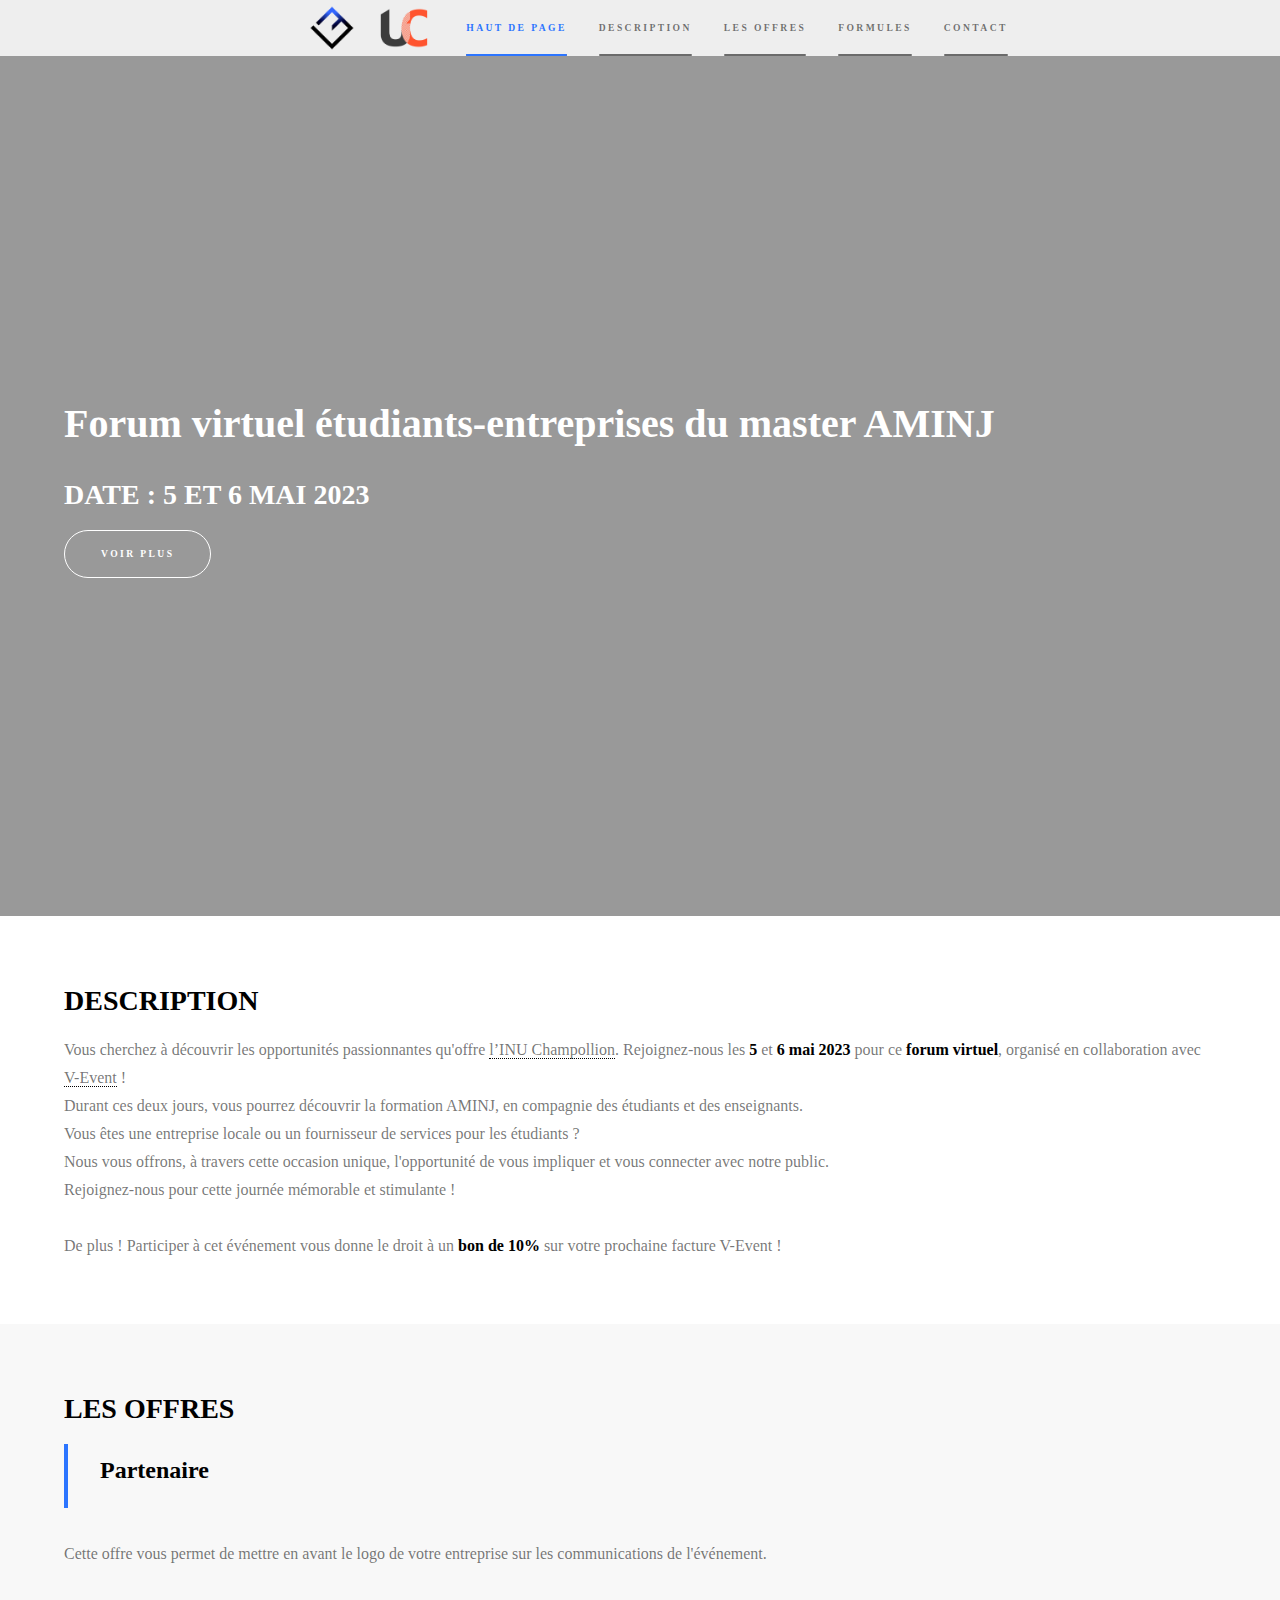
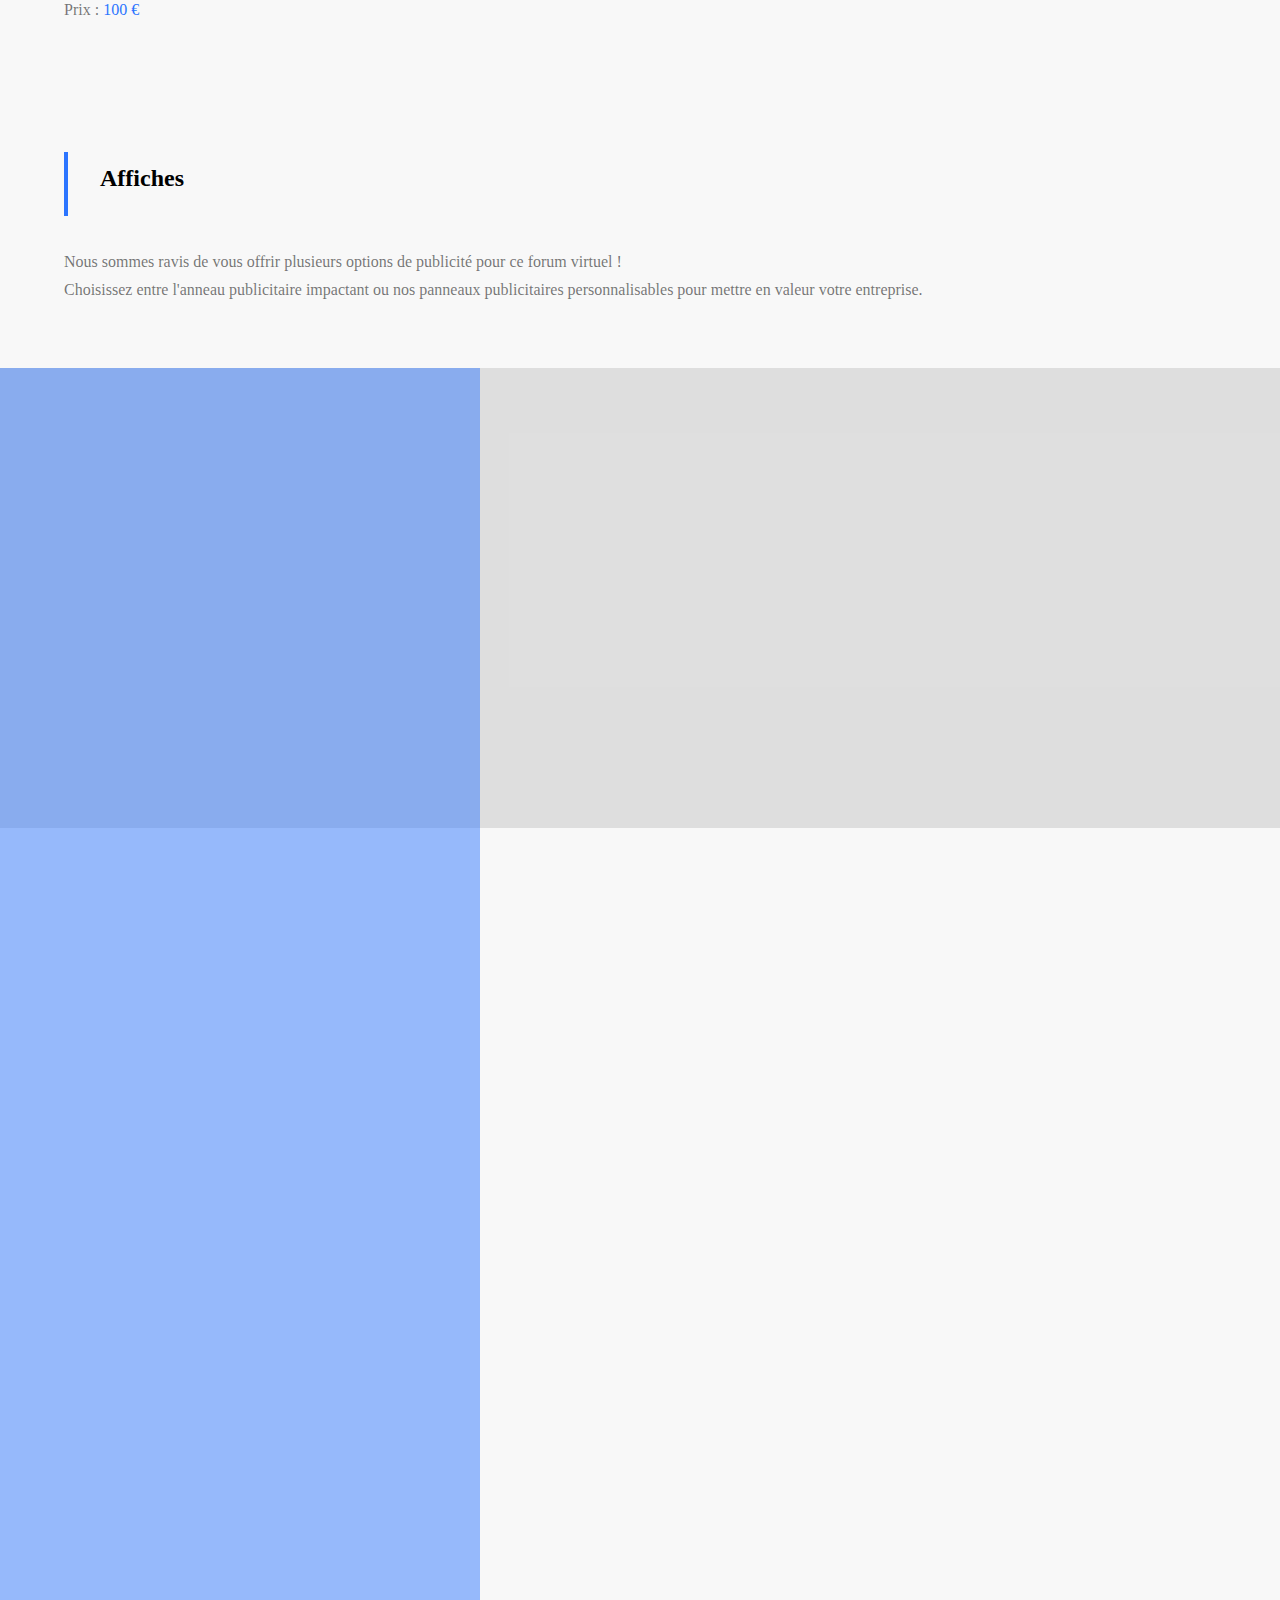
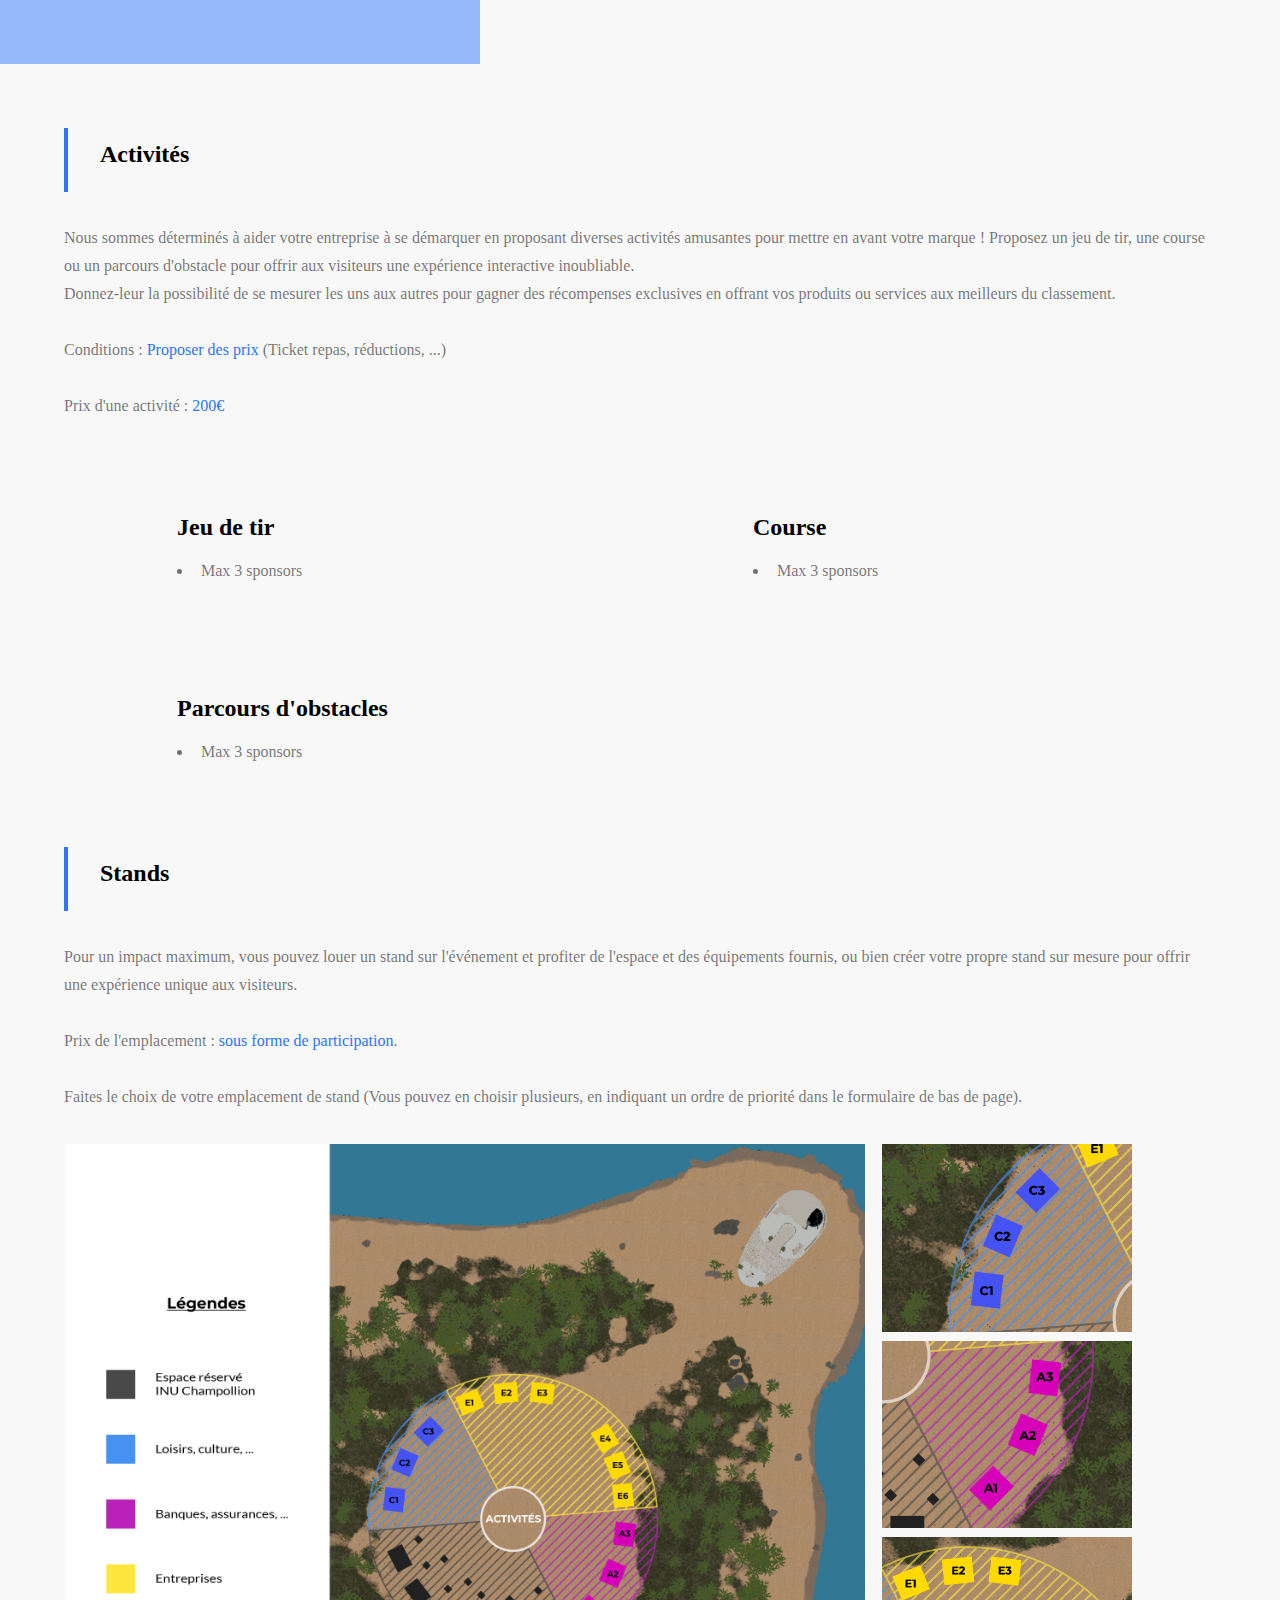
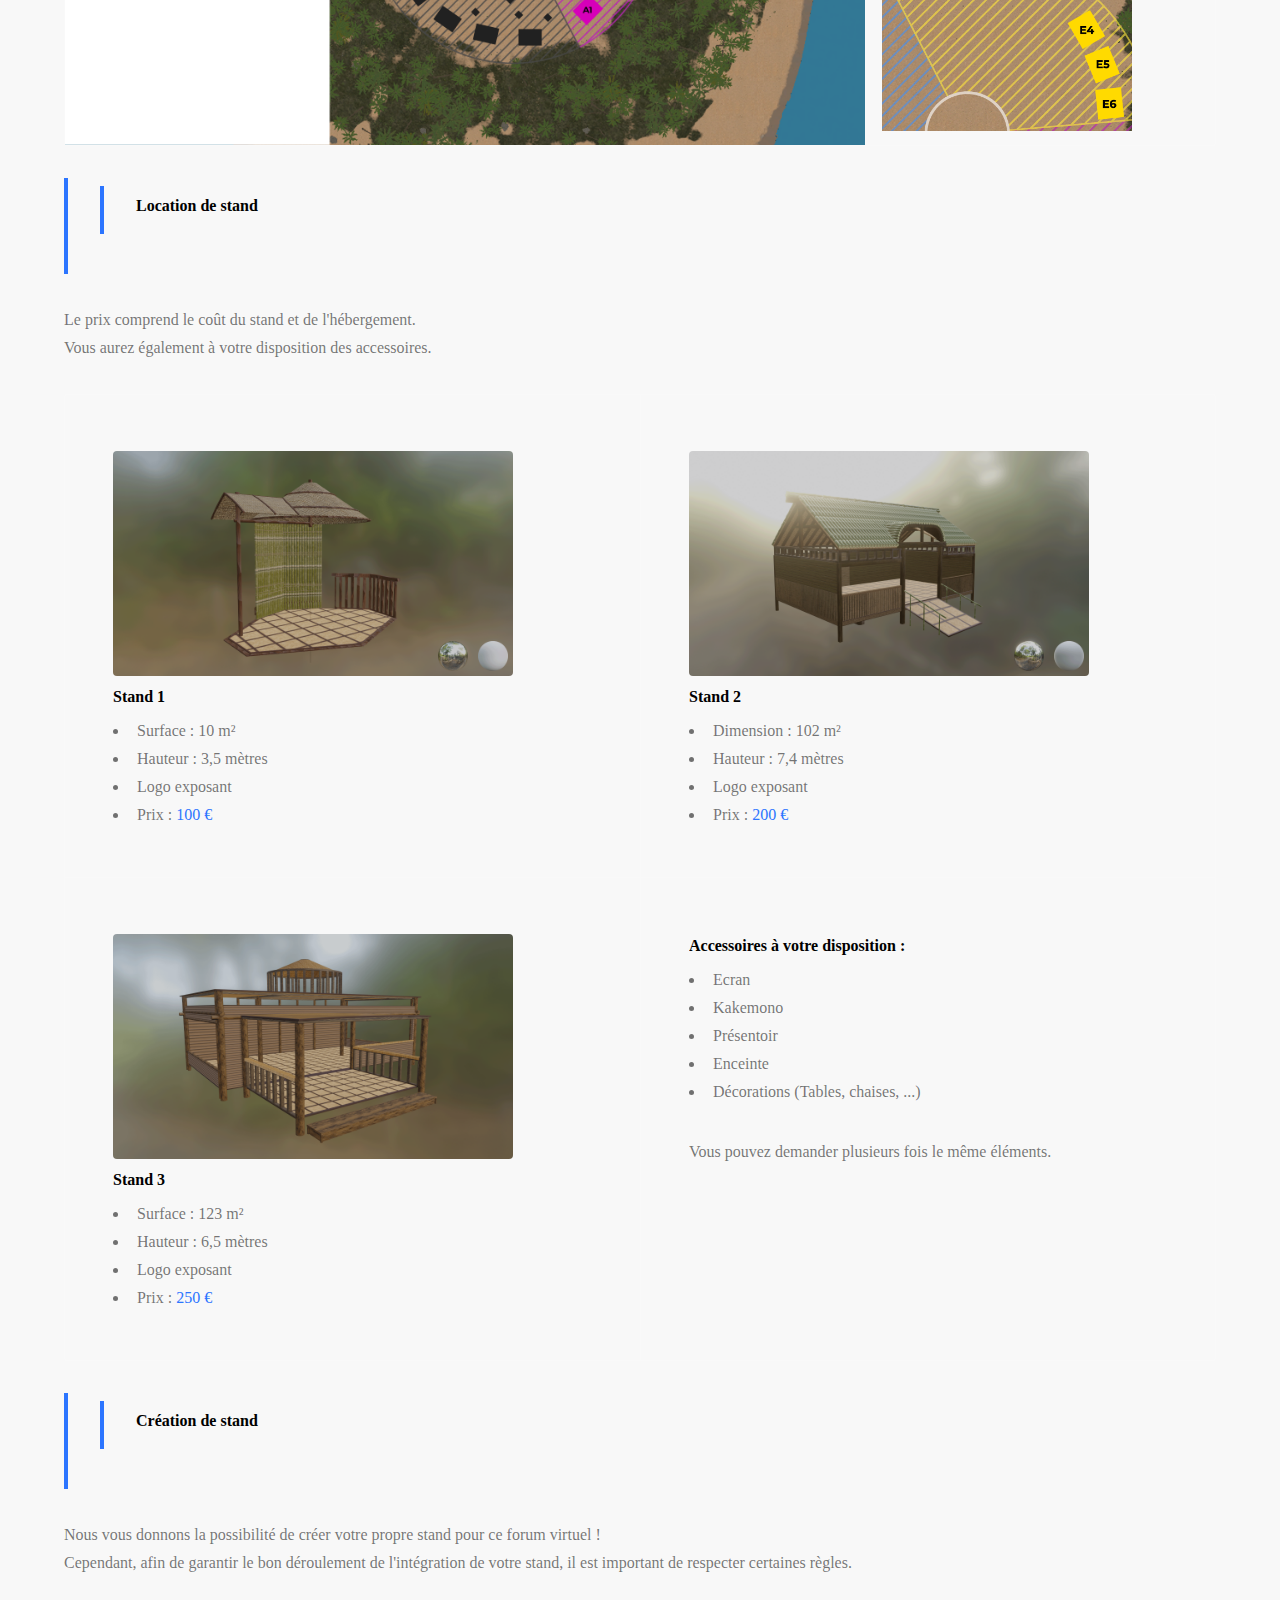
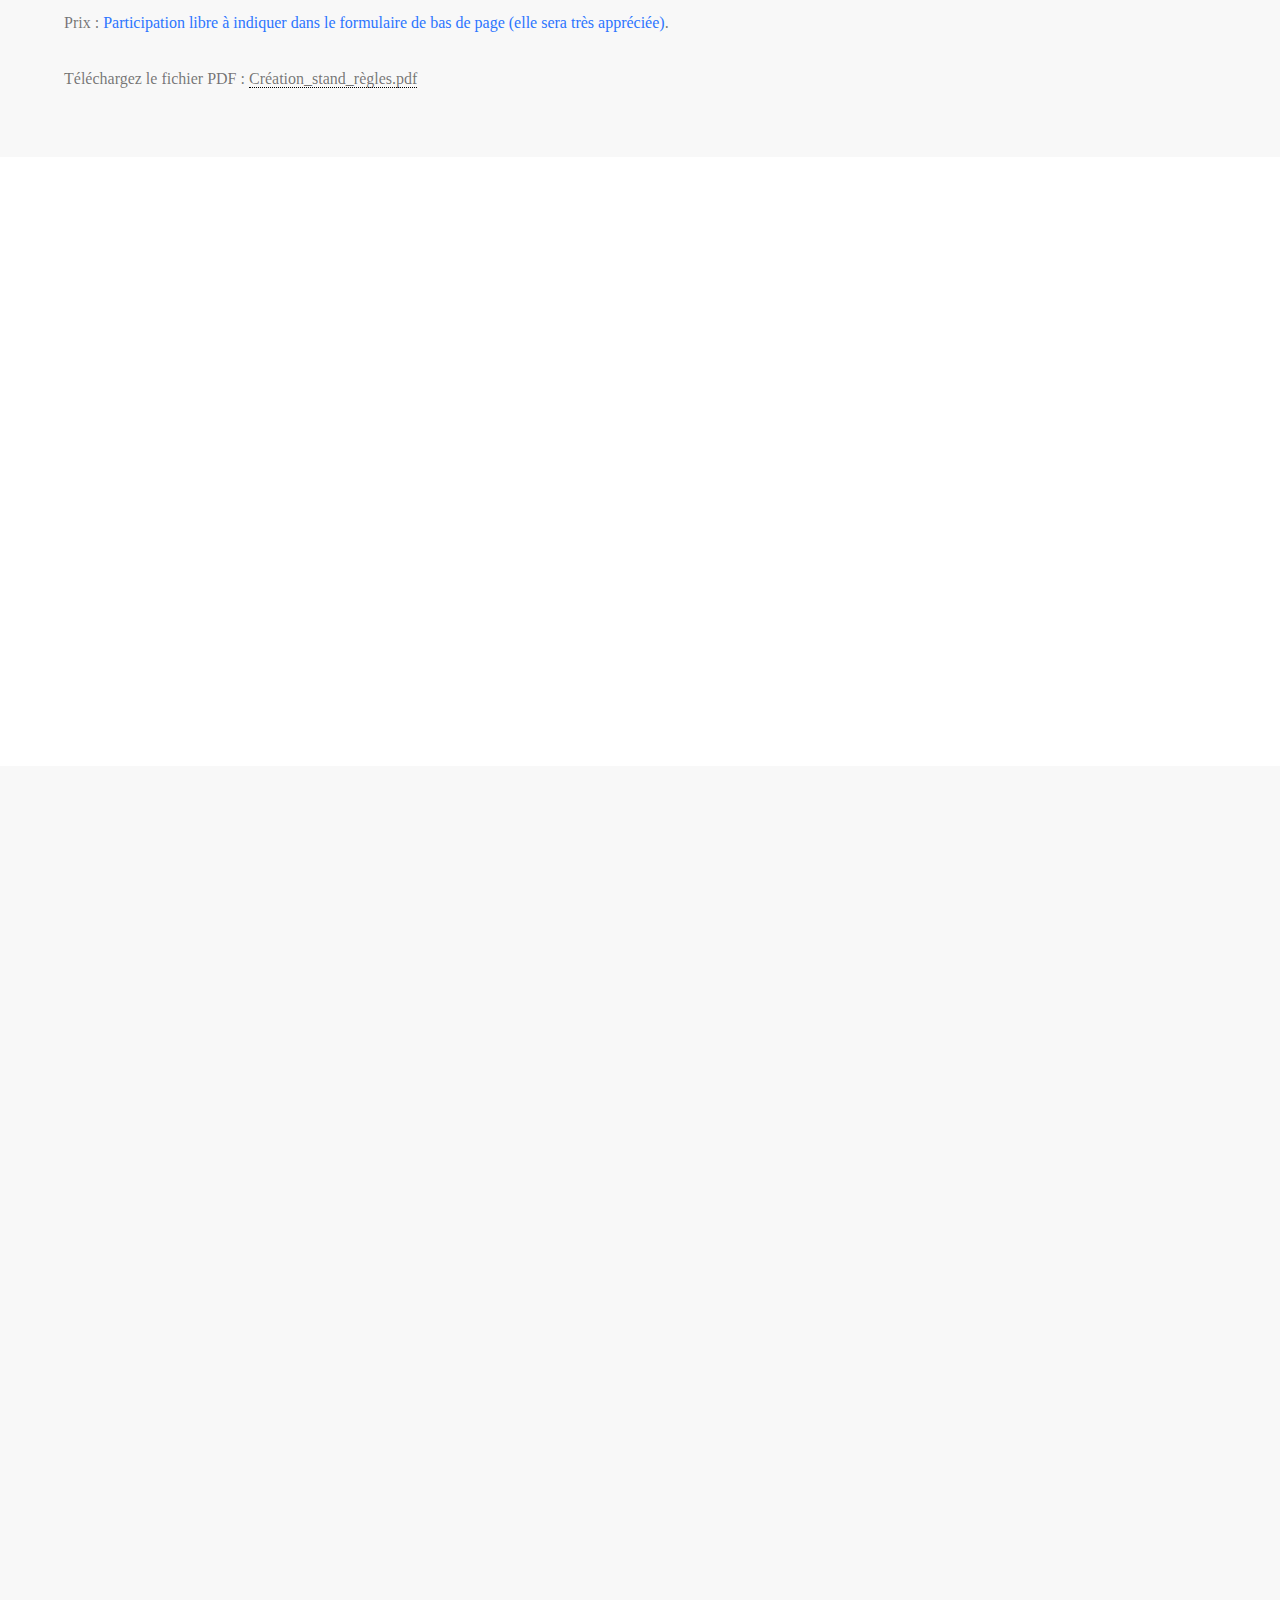
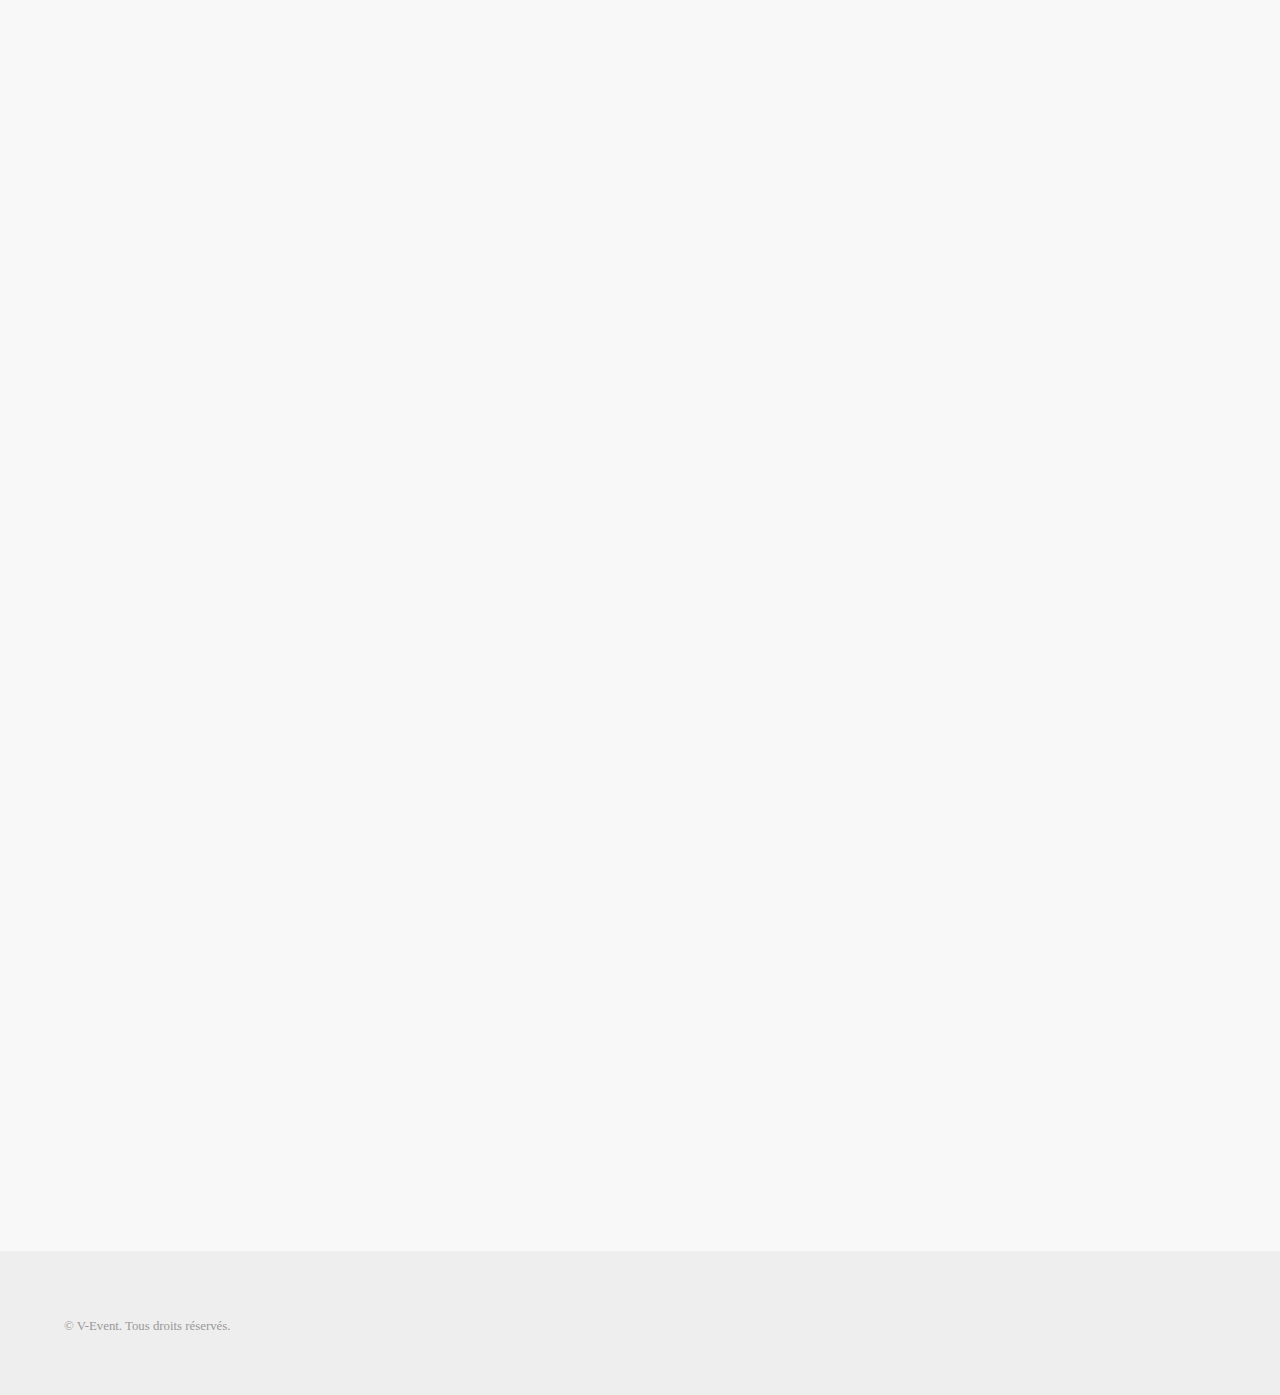
==== commit 7439b06b: "correction orthographe" ====
--- a/index.html
+++ b/index.html
@@ -68,6 +68,7 @@
 								<br>Nous vous offrons, à travers cette occasion unique, l'opportunité de vous impliquer et vous connecter avec notre public.
 								<br>Rejoignez-nous pour cette journée mémorable et stimulante !
 								
+								<br><br>De plus ! Participer à cet événement vous donne le droit à un <strong>bon de 10%</strong> sur votre prochaine facture V-Event !
 						</div>
 						
 					</section>
@@ -81,7 +82,7 @@
 							<!-- Partenaire -->
 							<h2>Les offres</h2>
 							<blockquote><h3>Partenaire</h3></blockquote>		
-							<p>Cette offre vous permet de mettre en avant le logo de votre entreprise sur les communications de l'événement, sans pour autant exposer durant les journées portes ouvertes.
+							<p>Cette offre vous permet de mettre en avant le logo de votre entreprise sur les communications de l'événement.
 								
 								<br><br>Prix : <strong class="price">100 €</strong>
 							</p>
@@ -90,7 +91,7 @@
 						<!-- Affiches -->
 						<div class="inner">
 							<blockquote><h3>Affiches</h3></blockquote>
-							<p>Nous sommes ravis de vous offrir plusieurs options de publicité pour notre journée portes ouvertes virtuelles !
+							<p>Nous sommes ravis de vous offrir plusieurs options de publicité pour ce forum virtuel !
 								<br>Choisissez entre l'anneau publicitaire impactant ou nos panneaux publicitaires personnalisables pour mettre en valeur votre entreprise. </p>
 						</div>
 
@@ -101,13 +102,13 @@
 								<div class="inner">
 									<h3>Toblerone</h3>
 									<p>Mettez en avant votre entreprise avec notre affichage au sol personnalisable.
-										<br>Votre affiche sera mise à l'avant et à l'arrière pour assurer une visibilité continue peut importe l’orientation des visiteurs.
+										<br>Votre affiche sera mise à l'avant et à l'arrière pour assurer une visibilité continue peu importe l’orientation des visiteurs.
 										<br><strong>Le toblerone sera répété à plusieurs reprises</strong> dans l'événement.
 									<ul>
 										<li><i class="bx bx-check"></i>Dimension : 2m x 710cm x 2m (L x P x H)</li>
 										<li><i class="bx bx-check"></i>Taille d'image demandée : 2048 x 1024 (L x H)</li>
 										<li><i class="bx bx-check"></i>Un toblerone</li>
-										<li><i class="bx bx-check"></i>Logo partenaire</li>
+										<li><i class="bx bx-check"></i>Logo partenaire sur l'événement</li>
 										<li><i class="bx bx-check"></i>Prix : <strong class="price">200 €</strong></li>
 									</ul>
 								</div>
@@ -125,8 +126,8 @@
 									</p>
 									<ul>
 										<li><i class="bx bx-check"></i>Taille d'image demandée : 2048 x 1024 (L x H)</li>
-										<li><i class="bx bx-check"></i>2 emplacements</li>
-										<li><i class="bx bx-check"></i>Logo partenaire</li>
+										<li><i class="bx bx-check"></i>2 emplacements</li>		
+										<li><i class="bx bx-check"></i>Logo partenaire sur l'événement</li>
 										<li><i class="bx bx-check"></i>Prix : <strong class="price">400 €</strong></li>
 									</ul>
 								</div>
@@ -139,12 +140,12 @@
 							<div class="content">
 								<div class="inner">
 									<h3>Pack Affiches</h3>
-									<p>Notre pack publicitaire est conçu pour vous aider à obtenir la meilleure visibilité possible lors de notre journée portes ouvertes virtuelles ! 
+									<p>Notre pack publicitaire est conçu pour vous aider à obtenir la meilleure visibilité possible lors de ce forum virtuel ! 
 										<br>Ce pack comprend l’affiche au sol, mais également un affichage en plein ciel pour aider votre entreprise à briller lors de notre événement. </p>
 									<ul>
 										<li><i class="bx bx-check"></i>Un toblerone</li>
 										<li><i class="bx bx-check"></i>2 emplacements sur l'anneau</li>
-										<li><i class="bx bx-check"></i>Logo partenaire</li>
+										<li><i class="bx bx-check"></i>Logo partenaire sur l'événement</li>
 										<li><i class="bx bx-check"></i>Prix : <strong class="price">500 €</strong></strong></li>
 									</ul>
 								</div>
@@ -197,7 +198,7 @@
 
 							<!-- Stands -->
 							<blockquote><h3>Stands</h3></blockquote>
-							<p>Pour un impacte maximum, vous pouvez louer un stand sur l'événement et profiter de l'espace et des équipements fournis, ou bien créer votre propre stand sur mesure pour offrir une expérience unique aux visiteurs.
+							<p>Pour un impact maximum, vous pouvez louer un stand sur l'événement et profiter de l'espace et des équipements fournis, ou bien créer votre propre stand sur mesure pour offrir une expérience unique aux visiteurs.
 								<br><br>Prix de l'emplacement : <strong class="price">sous forme de participation</strong>.
 								<br><br>Faites le choix de votre emplacement de stand (Vous pouvez en choisir plusieurs, en indiquant un ordre de priorité dans le formulaire de bas de page).
 							</p>
@@ -216,7 +217,7 @@
 							
 							<blockquote><blockquote><h4>Location de stand</h4></blockquote></blockquote>
 
-							<p>Le prix comprant le coût du stand et de l'hébergement.
+							<p>Le prix comprend le coût du stand et de l'hébergement.
 								<br>Vous aurez également à votre disposition des accessoires.
 							</p>
 								
@@ -318,9 +319,9 @@
 							<!-- Création -->
 							<div class="inner">
 								<blockquote><blockquote><h4>Création de stand</h4></blockquote></blockquote>
-								<p>Nous sommes ravis de vous proposer la possibilité de créer votre propre stand pour notre journée portes ouvertes virtuelles ! 
+								<p>Nous vous donnons la possibilité de créer votre propre stand pour ce forum virtuel ! 
 									<br>Cependant, afin de garantir le bon déroulement de l'intégration de votre stand, il est important de respecter certaines règles. </p>
-								<p>Prix : <strong class="price">Participation libre (elle sera très appréciée)</strong>.
+								<p>Prix : <strong class="price">Participation libre à indiquer dans le formulaire de bas de page (elle sera très appréciée)</strong>.
 								
 								<br><br>Téléchargez le fichier PDF : <a href="images/creation_stand_regles.pdf">Création_stand_règles.pdf</a>
 
